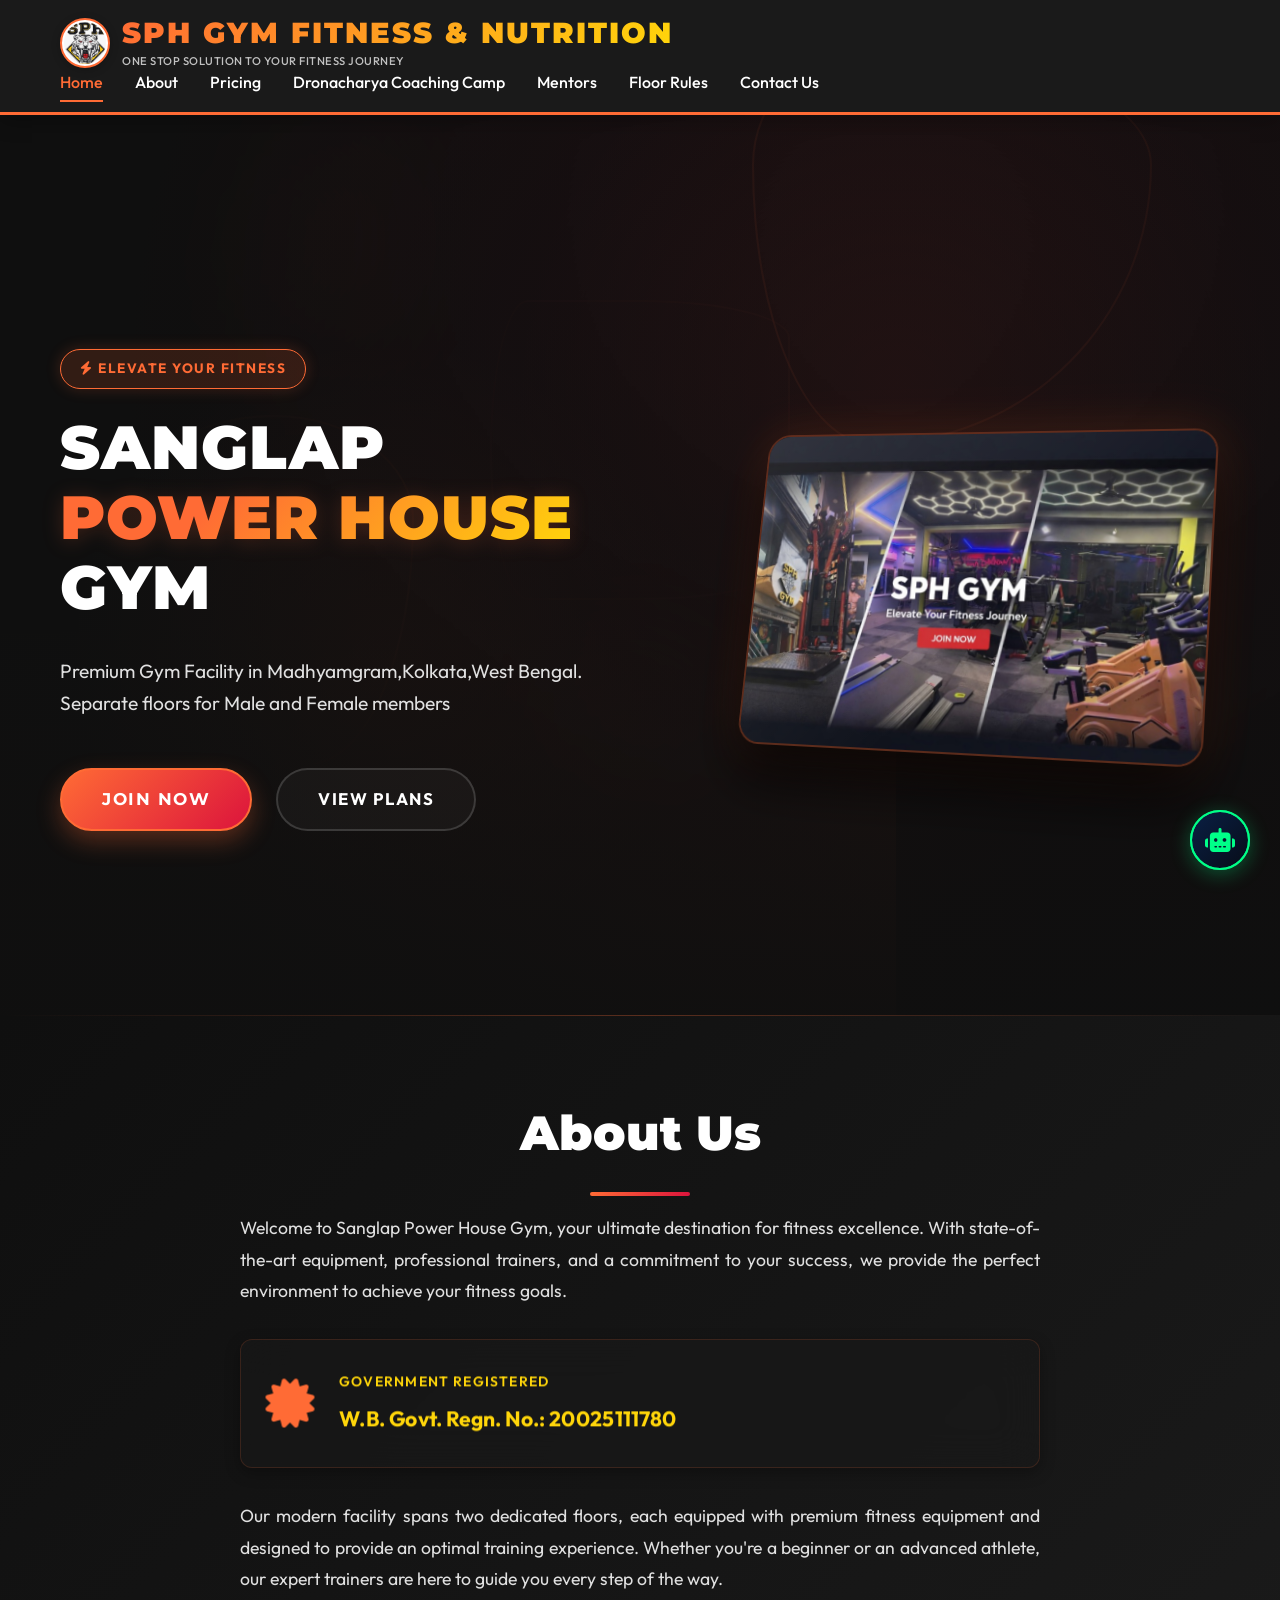
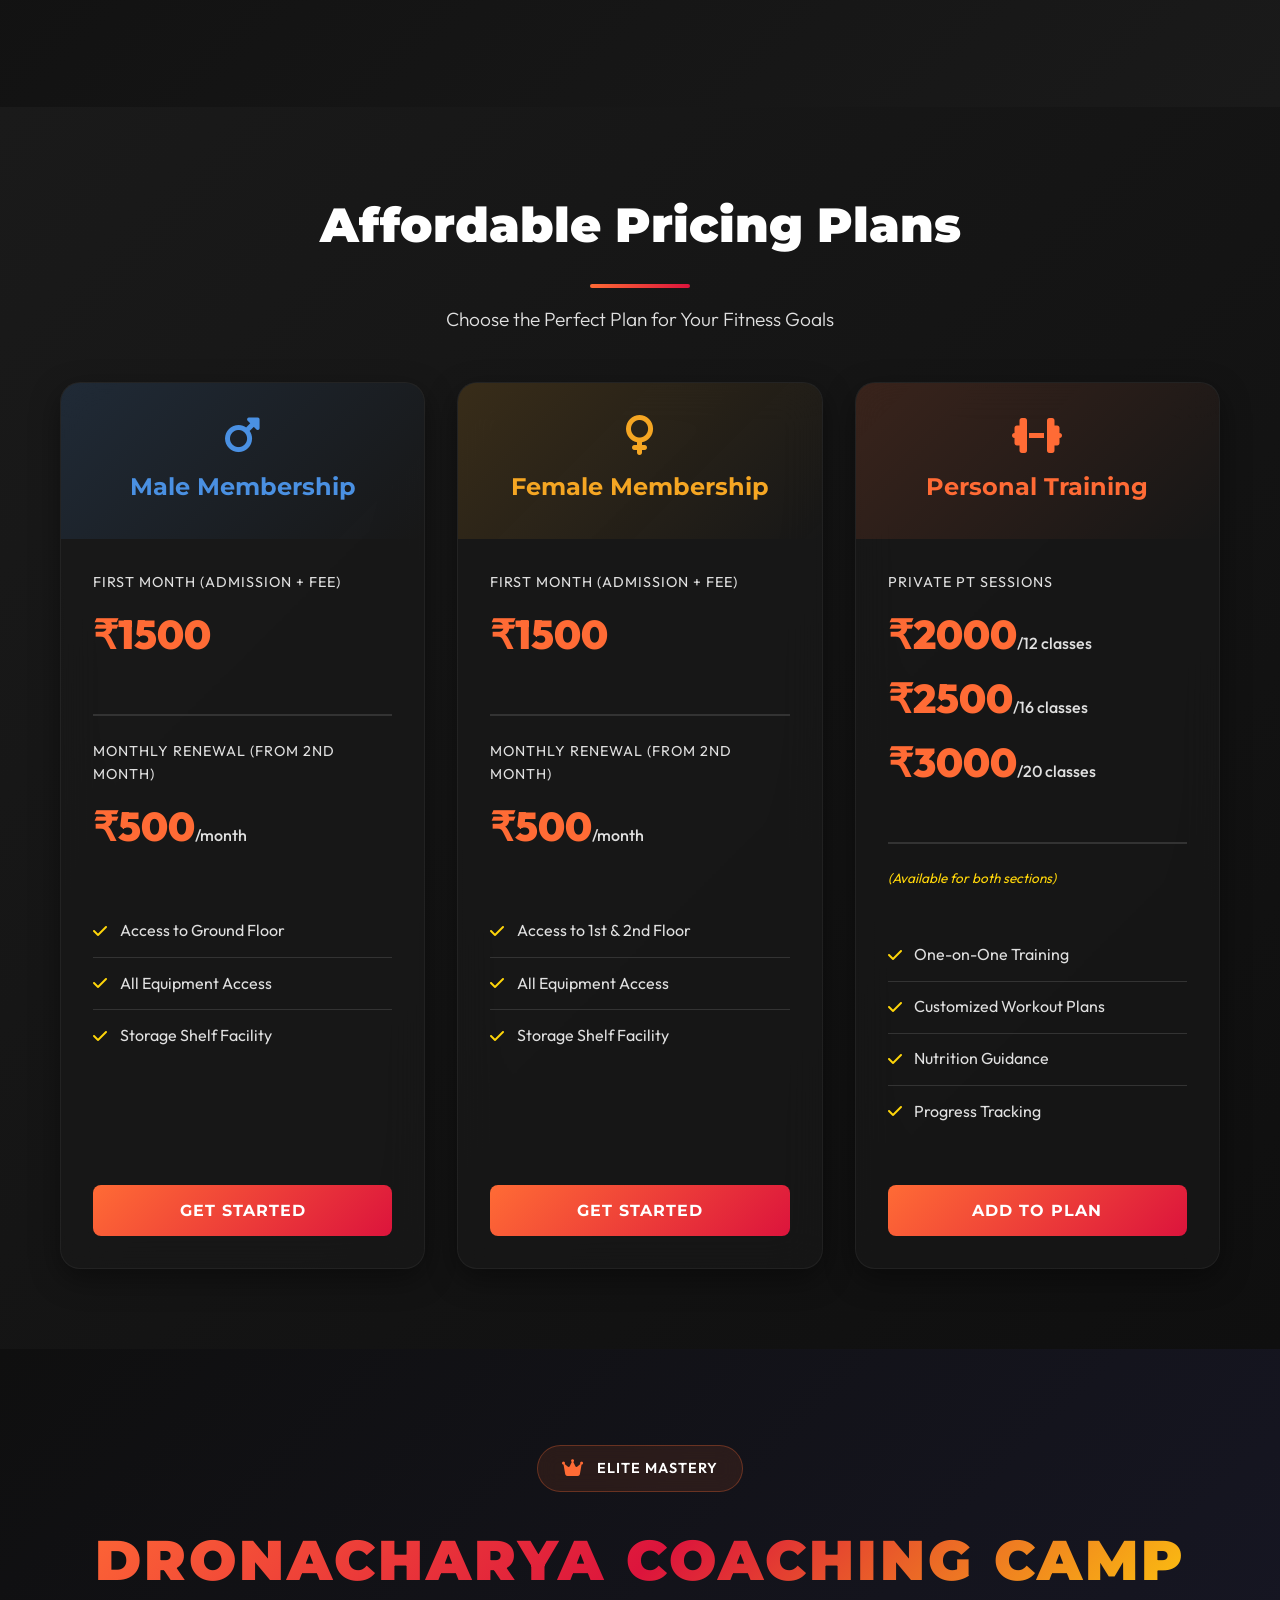
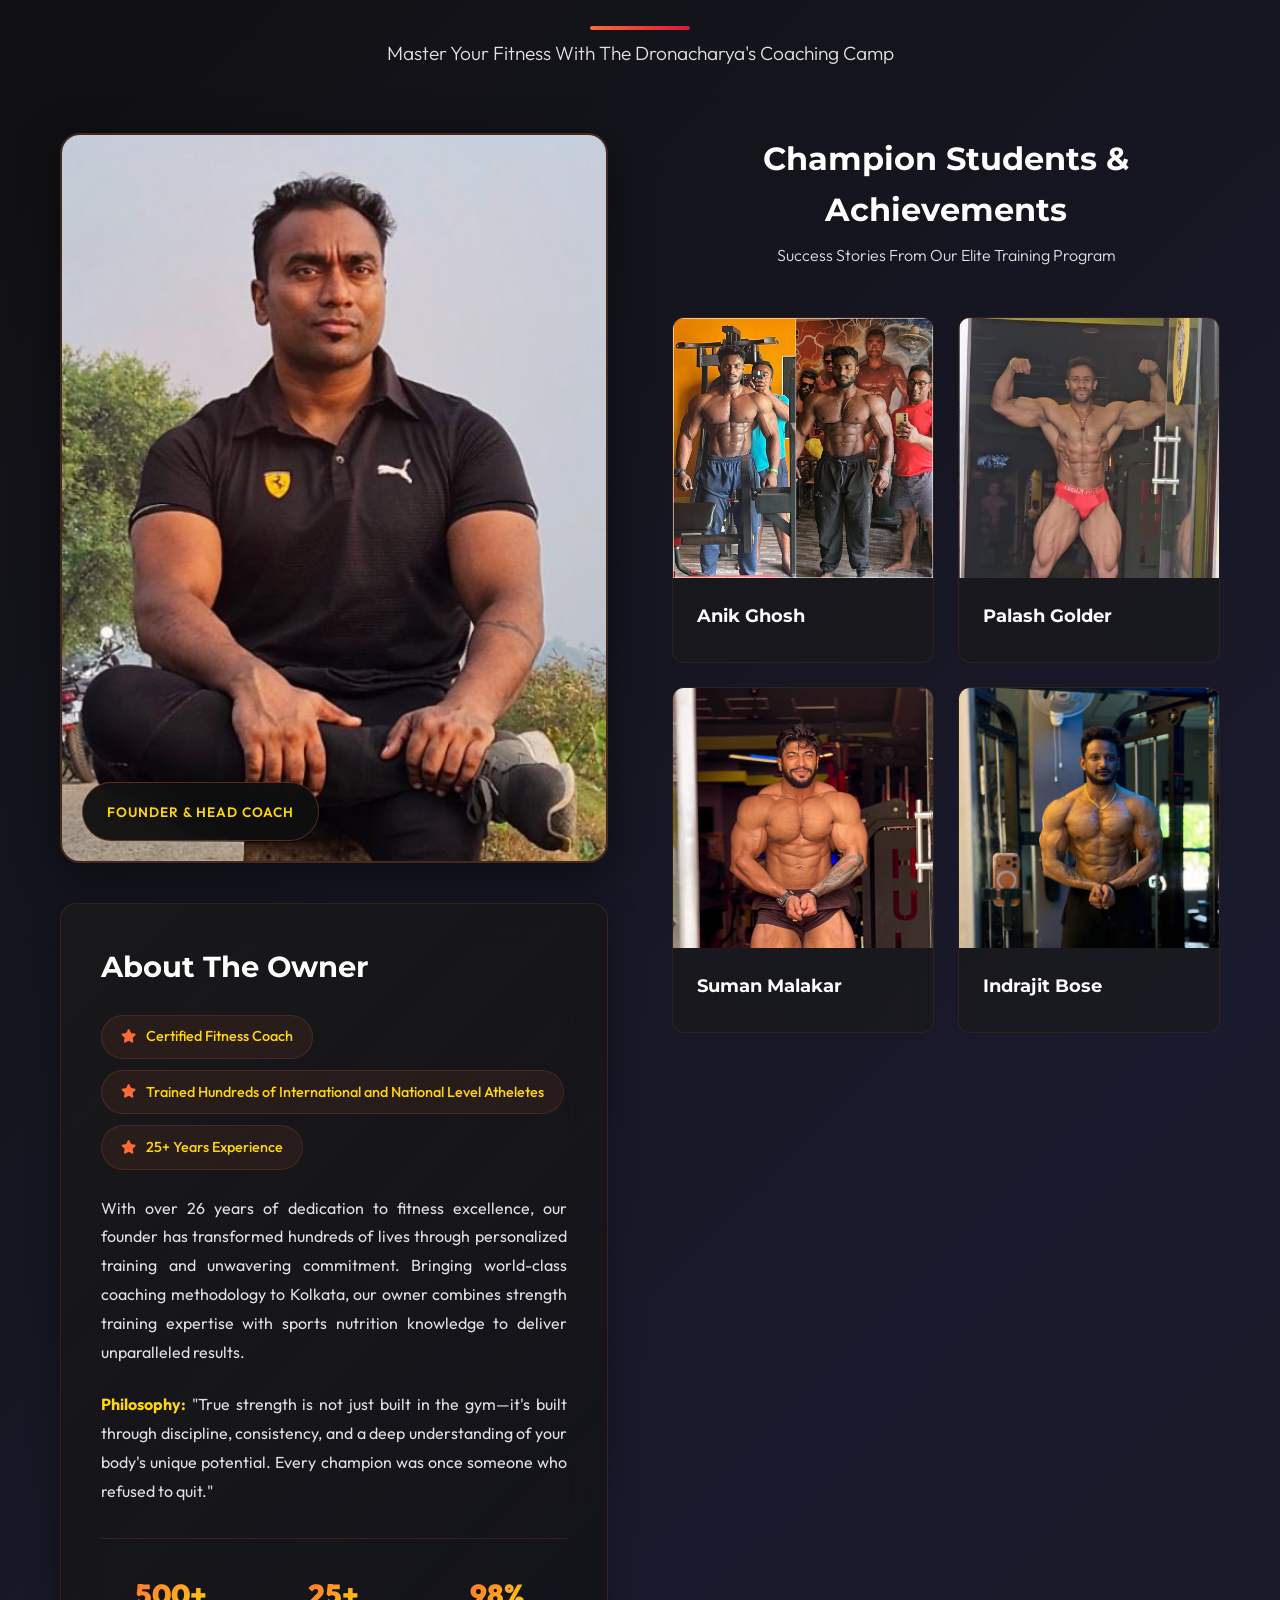
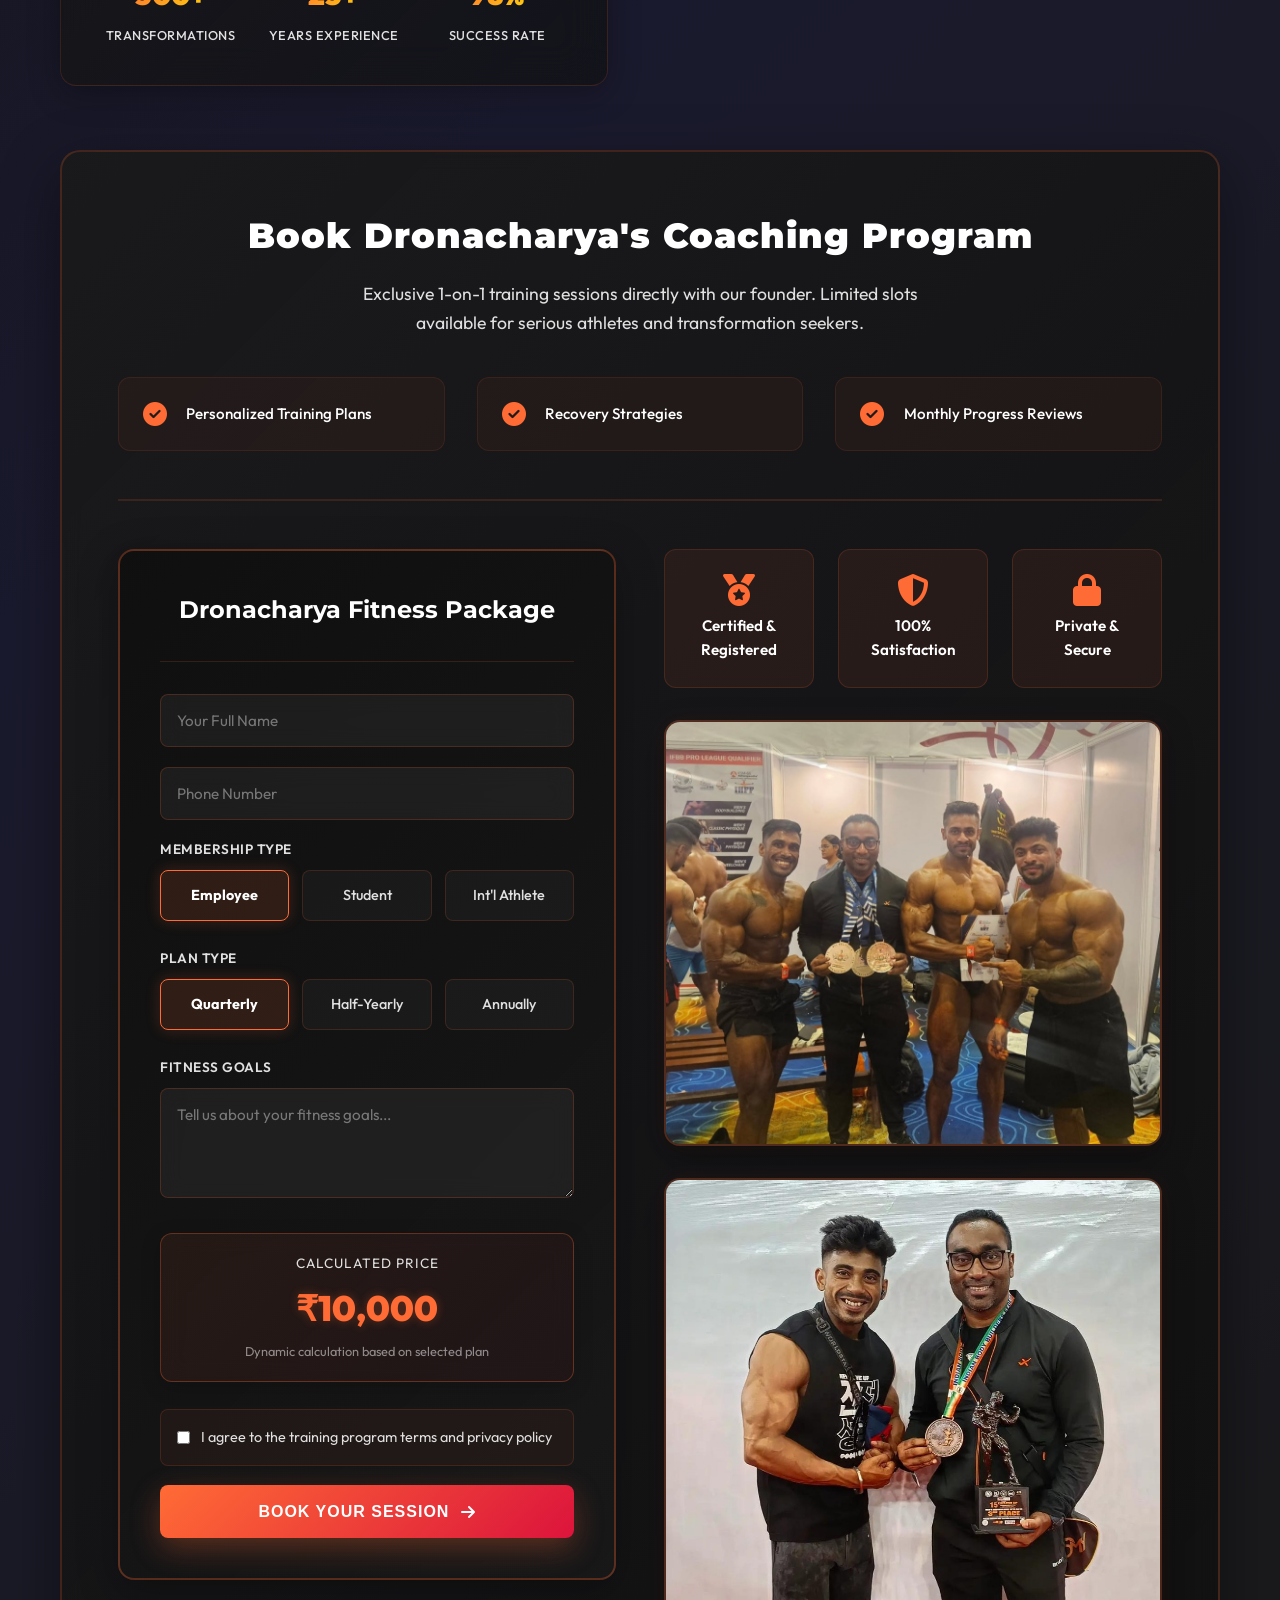
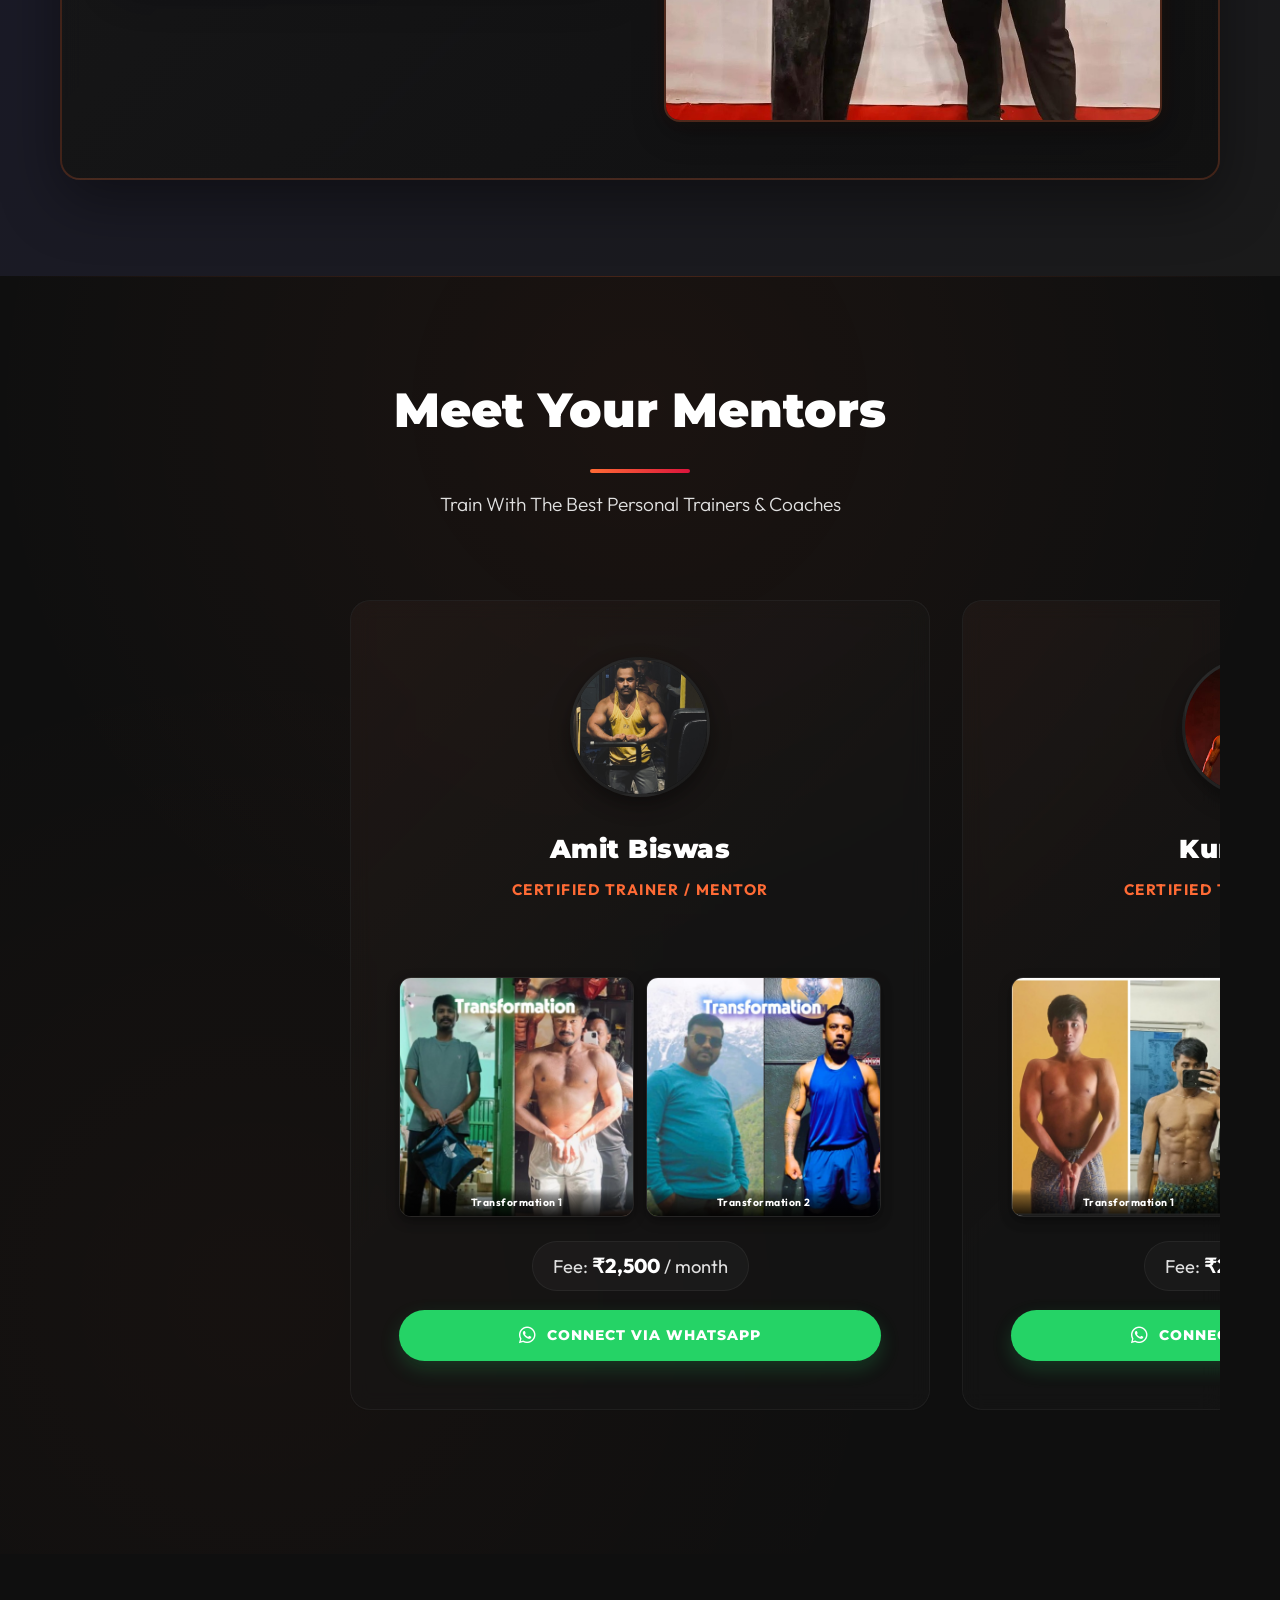
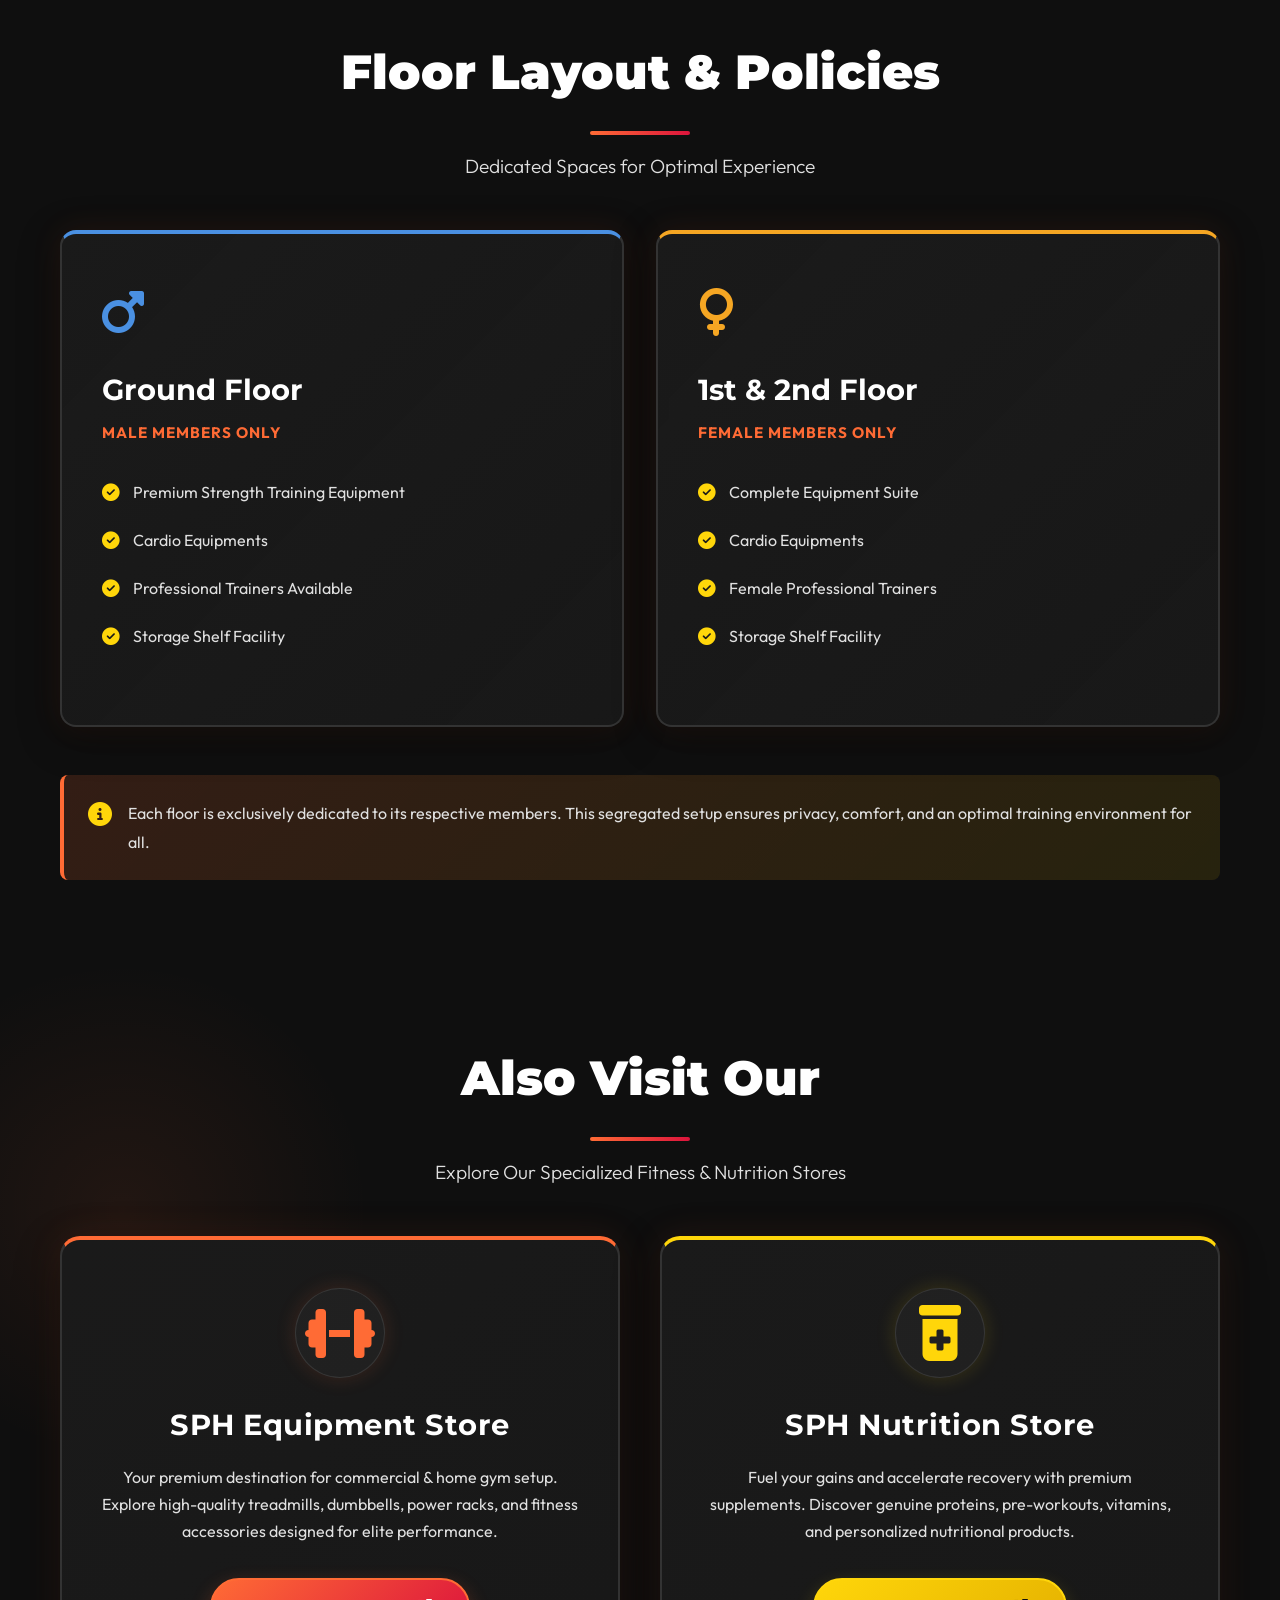
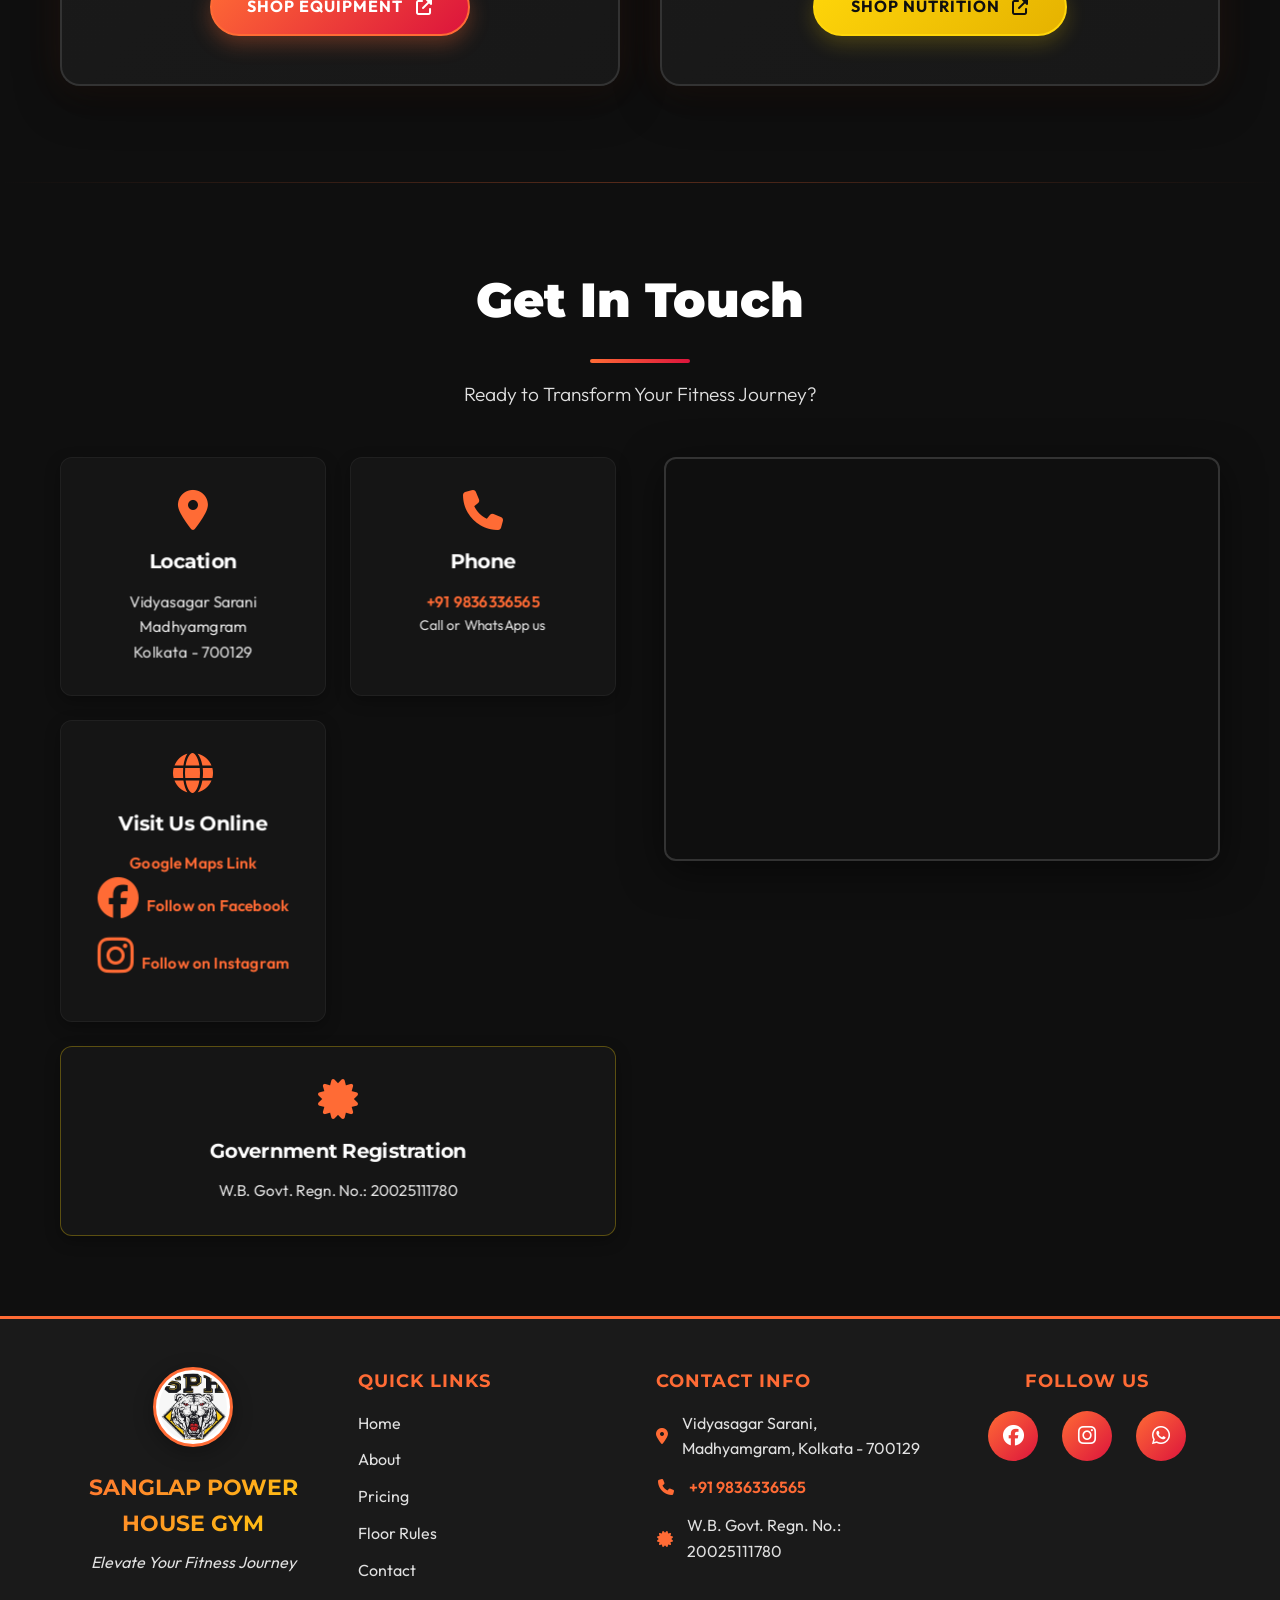
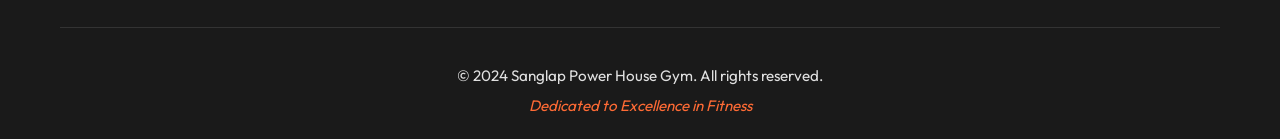
==== sph upd 3/sanglap-powerhouse-gym-enhanced/index.html @ 36d51c58 "Optimize mobile layouts for Dronacharya booking section and pricing plans" ====
<!DOCTYPE html>
<html lang="en">

<head>
    <meta charset="UTF-8">
    <meta name="viewport" content="width=device-width, initial-scale=1.0">
    <meta name="description"
        content="Sanglap Power House Gym - Elevate Your Fitness Journey. Premium gym facilities with separate male and female floors. Join now!">
    <meta name="keywords" content="gym, fitness, power house, kolkata, membership, training">
    <meta name="author" content="Sanglap Power House Gym">
    <title>Sanglap Power House Gym - Elevate Your Fitness Journey</title>
    <link rel="preconnect" href="https://fonts.googleapis.com">
    <link rel="preconnect" href="https://fonts.gstatic.com" crossorigin>
    <link
        href="https://fonts.googleapis.com/css2?family=Montserrat:wght@400;500;700;900&family=Outfit:wght@300;400;500;600;700;800&display=swap"
        rel="stylesheet">
    <link rel="stylesheet" href="css/style.css?v=5.1">
    <link rel="stylesheet" href="css/dronacharya-section.css?v=5.1">
    <link rel="stylesheet" href="css/drona-ai.css?v=5.0">
    <link rel="stylesheet" href="css/mentors.css?v=5.1">
    <link rel="stylesheet" href="https://cdnjs.cloudflare.com/ajax/libs/font-awesome/6.4.0/css/all.min.css">
</head>

<body>
    <!-- Animated Background Elements -->
    <div class="animated-bg-elements">
        <div class="bg-orb bg-orb-1"></div>
        <div class="bg-orb bg-orb-2"></div>
        <div class="bg-orb bg-orb-3"></div>
        <div class="bg-shape bg-shape-1"></div>
        <div class="bg-shape bg-shape-2"></div>
        <div class="bg-shape bg-shape-3"></div>
    </div>

    <!-- Navigation Bar -->
    <nav class="navbar">
        <div class="container nav-container">
            <div class="nav-logo">
                <img src="assets/images/gym-logo.png" alt="Sanglap Power House Gym Logo" class="logo-img">
                <div class="logo-text">
                    <span class="gym-name">SPH GYM FITNESS & NUTRITION</span>
                    <span class="gym-tagline">One Stop Solution to Your Fitness Journey</span>
                </div>
            </div>
            <ul class="nav-menu">
                <li><a href="#home" class="nav-link">Home</a></li>
                <li><a href="#about" class="nav-link">About</a></li>
                <li><a href="#pricing" class="nav-link">Pricing</a></li>
                <li><a href="#dronacharya" class="nav-link">Dronacharya Coaching Camp</a></li>
                <li><a href="#mentors" class="nav-link">Mentors</a></li>
                <li><a href="#floor-rules" class="nav-link">Floor Rules</a></li>
                <!-- <li><a href="#nutrition-shop" class="nav-link">Nutrition Shop</a></li> -->
                <!-- <li><a href="#equipment-shop" class="nav-link">Equipment Shop</a></li> -->
                <li><a href="#contact" class="nav-link">Contact Us</a></li>
            </ul>
            <div class="hamburger">
                <span></span>
                <span></span>
                <span></span>
            </div>
        </div>
    </nav>

    <!-- Hero Section -->
    <header class="hero" id="home">
        <div class="hero-overlay"></div>
        <div class="container hero-container">
            <div class="hero-left">
                <span class="hero-badge"><i class="fas fa-bolt"></i> Elevate Your Fitness</span>
                <h1 class="hero-title">SANGLAP<br><span class="highlight">POWER HOUSE</span><br>GYM</h1>
                <p class="hero-subtitle">Premium Gym Facility in Madhyamgram,Kolkata,West Bengal. Separate floors for
                    Male and Female
                    members</p>
                <div class="hero-buttons">
                    <a href="#contact" class="cta-button">JOIN NOW</a>
                    <a href="#pricing" class="cta-secondary-button">VIEW PLANS</a>
                </div>
            </div>
            <div class="hero-right">
                <div class="hero-dimensional-card">
                    <img src="assets/images/gym-banner.jpg" alt="Sanglap Power House Gym collage"
                        class="hero-collage-img">
                </div>
            </div>
        </div>
    </header>

    <!-- About Section -->
    <section class="about" id="about">
        <div class="container">
            <div class="about-content">
                <h2 class="section-title">About Us</h2>
                <p class="about-text">
                    Welcome to Sanglap Power House Gym, your ultimate destination for fitness excellence. With
                    state-of-the-art equipment,
                    professional trainers, and a commitment to your success, we provide the perfect environment to
                    achieve your fitness goals.
                </p>
                <div class="trust-badge">
                    <i class="fas fa-certificate"></i>
                    <div class="badge-content">
                        <p class="badge-label">Government Registered</p>
                        <p class="badge-number">W.B. Govt. Regn. No.: 20025111780</p>
                    </div>
                </div>
                <p class="about-text">
                    Our modern facility spans two dedicated floors, each equipped with premium fitness equipment and
                    designed to provide
                    an optimal training experience. Whether you're a beginner or an advanced athlete, our expert
                    trainers are here to guide
                    you every step of the way.
                </p>
            </div>
        </div>
    </section>

    <!-- Pricing Section -->
    <section class="pricing" id="pricing">
        <div class="container">
            <h2 class="section-title">Affordable Pricing Plans</h2>
            <p class="section-subtitle">Choose the Perfect Plan for Your Fitness Goals</p>

            <div class="pricing-grid">
                <!-- Male Membership -->
                <div class="pricing-card">
                    <div class="pricing-header male-header">
                        <i class="fas fa-mars"></i>
                        <h3>Male Membership</h3>
                    </div>
                    <div class="pricing-body">
                        <div class="price-tier">
                            <p class="tier-label">First Month (Admission + Fee)</p>
                            <p class="tier-price">₹1500</p>
                        </div>
                        <hr class="price-divider">
                        <div class="price-tier">
                            <p class="tier-label">Monthly Renewal (From 2nd Month)</p>
                            <p class="tier-price">₹500<span class="tier-period">/month</span></p>
                        </div>
                        <ul class="price-features">
                            <li><i class="fas fa-check"></i> Access to Ground Floor</li>
                            <li><i class="fas fa-check"></i> All Equipment Access</li>
                            <li><i class="fas fa-check"></i> Storage Shelf Facility</li>

                        </ul>
                        <button class="pricing-btn" onclick="scrollToContact()">Get Started</button>
                    </div>
                </div>

                <!-- Female Membership -->
                <div class="pricing-card">
                    <div class="pricing-header female-header">
                        <i class="fas fa-venus"></i>
                        <h3>Female Membership</h3>
                    </div>
                    <div class="pricing-body">
                        <div class="price-tier">
                            <p class="tier-label">First Month (Admission + Fee)</p>
                            <p class="tier-price">₹1500</p>
                        </div>
                        <hr class="price-divider">
                        <div class="price-tier">
                            <p class="tier-label">Monthly Renewal (From 2nd Month)</p>
                            <p class="tier-price">₹500<span class="tier-period">/month</span></p>
                        </div>
                        <ul class="price-features">
                            <li><i class="fas fa-check"></i> Access to 1st & 2nd Floor</li>
                            <li><i class="fas fa-check"></i> All Equipment Access</li>
                            <li><i class="fas fa-check"></i> Storage Shelf Facility</li>

                        </ul>
                        <button class="pricing-btn" onclick="scrollToContact()">Get Started</button>
                    </div>
                </div>

                <!-- Personal Training -->
                <div class="pricing-card">
                    <div class="pricing-header pt-header">
                        <i class="fas fa-dumbbell"></i>
                        <h3>Personal Training</h3>
                    </div>
                    <div class="pricing-body">
                        <div class="price-tier">
                            <p class="tier-label">Private PT Sessions</p>
                            <p class="tier-price">₹2000<span class="tier-period">/12 classes</span></p>
                            <p class="tier-price">₹2500<span class="tier-period">/16 classes</span></p>
                            <p class="tier-price">₹3000<span class="tier-period">/20 classes</span></p>
                        </div>
                        <hr class="price-divider">
                        <p class="addon-note">(Available for both sections)</p>
                        <ul class="price-features">
                            <li><i class="fas fa-check"></i> One-on-One Training</li>
                            <li><i class="fas fa-check"></i> Customized Workout Plans</li>
                            <li><i class="fas fa-check"></i> Nutrition Guidance</li>
                            <li><i class="fas fa-check"></i> Progress Tracking</li>
                        </ul>
                        <button class="pricing-btn" onclick="scrollToMentors()">Add to Plan</button>
                    </div>
                </div>
            </div>
        </div>
    </section>

    <!-- ============================================
         DRONACHARYA SECTION - Owner's Elite Training
         This section showcases the gym owner's expertise
         and premium training program
         ============================================ -->
    <section class="dronacharya" id="dronacharya">
        <div class="container">
            <!-- Section Header -->
            <div class="dronacharya-header">
                <div class="header-badge">
                    <i class="fas fa-crown"></i>
                    <span>ELITE MASTERY</span>
                </div>
                <h2 class="section-title dronacharya-title">DRONACHARYA COACHING CAMP</h2>
                <p class="section-subtitle">Master Your Fitness With The Dronacharya's Coaching Camp</p>
            </div>

            <!-- Main Layout: Owner Profile + Champion Gallery -->
            <div class="dronacharya-grid">

                <!-- Left Column: Owner Profile -->
                <div class="owner-profile-section">
                    <div class="owner-photo-container">
                        <img src="assets/images/Screenshot 2026-06-12 170656.png"
                            alt="Gym Owner - Founder & Head Trainer" class="owner-photo" id="ownerMainPhoto">
                        <div class="photo-badge">
                            <span class="badge-label">Founder & Head Coach</span>
                        </div>
                        <div class="photo-glow"></div>
                    </div>

                    <div class="owner-bio-card">
                        <h3 class="bio-title">About The Owner</h3>
                        <div class="bio-credentials">
                            <span class="credential-tag"><i class="fas fa-star"></i> Certified Fitness Coach</span>
                            <span class="credential-tag"><i class="fas fa-star"></i> Trained Hundreds of International
                                and National Level Atheletes</span>
                            <span class="credential-tag"><i class="fas fa-star"></i> 25+ Years Experience</span>
                        </div>
                        <p class="bio-text">
                            With over 26 years of dedication to fitness excellence, our founder has transformed
                            hundreds of lives through personalized training and unwavering commitment. Bringing
                            world-class coaching methodology to Kolkata, our owner combines strength training
                            expertise with sports nutrition knowledge to deliver unparalleled results.
                        </p>
                        <p class="bio-text">
                            <strong>Philosophy:</strong> "True strength is not just built in the gym—it's built through
                            discipline, consistency, and a deep understanding of your body's unique potential.
                            Every champion was once someone who refused to quit."
                        </p>

                        <div class="stats-mini">
                            <div class="stat-item">
                                <span class="stat-number">500+</span>
                                <span class="stat-label">Transformations</span>
                            </div>
                            <div class="stat-item">
                                <span class="stat-number">25+</span>
                                <span class="stat-label">Years Experience</span>
                            </div>
                            <div class="stat-item">
                                <span class="stat-number">98%</span>
                                <span class="stat-label">Success Rate</span>
                            </div>
                        </div>
                    </div>
                </div>

                <!-- Right Column: Champion Gallery -->
                <div class="champion-gallery-section">
                    <div class="gallery-header">
                        <h3 class="gallery-title">Champion Students & Achievements</h3>
                        <p class="gallery-subtitle">Success Stories From Our Elite Training Program</p>
                    </div>

                    <div class="champion-grid">
                        <!-- Champion 1 -->
                        <div class="champion-card">
                            <div class="champion-img-wrapper">
                                <img src="assets/images/anik-ghosh-transformation.jpg" alt="Champion Student 1"
                                    class="champion-img">
                                <div class="champion-overlay">
                                    <span class="achievement-badge">Transformation Story</span>
                                </div>
                            </div>
                            <div class="champion-info">
                                <h4 class="champion-name">Anik Ghosh</h4>
                            </div>
                        </div>

                        <!-- Champion 2 -->
                        <div class="champion-card">
                            <div class="champion-img-wrapper">
                                <img src="assets/images/Screenshot 2026-06-12 170232.png" alt="Champion Student 2"
                                    class="champion-img">
                                <div class="champion-overlay">
                                    <span class="achievement-badge">Transformation Story</span>
                                </div>
                            </div>
                            <div class="champion-info">
                                <h4 class="champion-name">Palash Golder</h4>

                            </div>
                        </div>

                        <!-- Champion 3 -->
                        <div class="champion-card">
                            <div class="champion-img-wrapper">
                                <img src="assets/images/Screenshot 2026-06-12 170136.png" alt="Champion Student 3"
                                    class="champion-img">
                                <div class="champion-overlay">
                                    <span class="achievement-badge">Transformation Story</span>
                                </div>
                            </div>
                            <div class="champion-info">
                                <h4 class="champion-name">Suman Malakar</h4>

                            </div>
                        </div>

                        <!-- Champion 4 -->
                        <div class="champion-card">
                            <div class="champion-img-wrapper">
                                <img src="assets/images/Screenshot 2026-06-12 170045.png" alt="Champion Student 4"
                                    class="champion-img">
                                <div class="champion-overlay">
                                    <span class="achievement-badge">Transformation Story</span>
                                </div>
                            </div>
                            <div class="champion-info">
                                <h4 class="champion-name">Indrajit Bose</h4>

                            </div>
                        </div>
                    </div>
                </div>
            </div>

            <!-- Exclusive Training Program Section -->
            <div class="exclusive-training-container">
                <div class="training-content">
                    <h3 class="training-title">Book Dronacharya's Coaching Program</h3>
                    <p class="training-subtitle">
                        Exclusive 1-on-1 training sessions directly with our founder.
                        Limited slots available for serious athletes and transformation seekers.
                    </p>

                    <!-- Program Benefits -->
                    <div class="benefits-grid">
                        <div class="benefit-item">
                            <i class="fas fa-check-circle"></i>
                            <span>Personalized Training Plans</span>
                        </div>
                        <div class="benefit-item">
                            <i class="fas fa-check-circle"></i>
                            <span>Recovery Strategies</span>
                        </div>
                        <div class="benefit-item">
                            <i class="fas fa-check-circle"></i>
                            <span>Monthly Progress Reviews</span>
                        </div>
                    </div>
                </div>

                <!-- Booking Form / CTA -->
                <div class="booking-section">
                    <div class="booking-card">
                        <div class="booking-header">
                            <h4>Dronacharya Fitness Package</h4>
                        </div>

                        <form class="booking-form" id="dronacharya-booking-form">
                            <div class="form-group">
                                <input type="text" id="dbf-name" placeholder="Your Full Name" class="form-input"
                                    required>
                            </div>

                            <div class="form-group">
                                <input type="tel" id="dbf-phone" placeholder="Phone Number" class="form-input" required>
                            </div>

                            <!-- Membership Type -->
                            <div class="form-group">
                                <label class="booking-form-label">Membership Type</label>
                                <div class="booking-selector-grid">
                                    <label class="selector-card">
                                        <input type="radio" name="membership_type" value="Employee" checked>
                                        <div class="card-content">
                                            <span>Employee</span>
                                        </div>
                                    </label>
                                    <label class="selector-card">
                                        <input type="radio" name="membership_type" value="Student">
                                        <div class="card-content">
                                            <span>Student</span>
                                        </div>
                                    </label>
                                    <label class="selector-card">
                                        <input type="radio" name="membership_type" value="International Athlete">
                                        <div class="card-content">
                                            <span>Int'l Athlete</span>
                                        </div>
                                    </label>
                                </div>
                            </div>

                            <!-- Plan Type -->
                            <div class="form-group">
                                <label class="booking-form-label">Plan Type</label>
                                <div class="booking-selector-grid">
                                    <label class="selector-card" id="plan-quarterly-card">
                                        <input type="radio" name="plan_type" value="Quarterly" checked>
                                        <div class="card-content">
                                            <span>Quarterly</span>
                                        </div>
                                    </label>
                                    <label class="selector-card">
                                        <input type="radio" name="plan_type" value="Half-Yearly">
                                        <div class="card-content">
                                            <span>Half-Yearly</span>
                                        </div>
                                    </label>
                                    <label class="selector-card">
                                        <input type="radio" name="plan_type" value="Annually">
                                        <div class="card-content">
                                            <span>Annually</span>
                                        </div>
                                    </label>
                                </div>
                            </div>

                            <div class="form-group">
                                <label class="booking-form-label">Fitness Goals</label>
                                <textarea id="dbf-goals" placeholder="Tell us about your fitness goals..."
                                    class="form-input form-textarea" rows="4"></textarea>
                            </div>

                            <!-- Live Pricing Summary Card -->
                            <div class="pricing-summary-card">
                                <span class="price-label">Calculated Price</span>
                                <div class="price-value" id="calculated-price">₹10,000</div>
                                <span class="price-note">Dynamic calculation based on selected plan</span>
                            </div>

                            <div class="form-disclaimer">
                                <input type="checkbox" id="terms-check" required>
                                <label for="terms-check">
                                    I agree to the training program terms and privacy policy
                                </label>
                            </div>

                            <button type="submit" class="booking-submit-btn">
                                <span>Book Your Session</span>
                                <i class="fas fa-arrow-right"></i>
                            </button>
                        </form>
                    </div>

                    <!-- Right Column: Trust & Photo -->
                    <div class="booking-right-col">
                        <!-- Trust Indicators -->
                        <div class="trust-indicators">
                            <div class="trust-item">
                                <i class="fas fa-medal"></i>
                                <p>Certified & Registered</p>
                            </div>
                            <div class="trust-item">
                                <i class="fas fa-shield-alt"></i>
                                <p>100% Satisfaction</p>
                            </div>
                            <div class="trust-item">
                                <i class="fas fa-lock"></i>
                                <p>Private & Secure</p>
                            </div>
                        </div>

                        <!-- Brand Showcase Photos -->
                        <div class="booking-photos-row">
                            <div class="booking-showcase-container">
                                <img src="assets/images/dronacharya-group.jpg" alt="Dronacharya Coaching Achievement"
                                    class="booking-showcase-img">
                            </div>
                            <div class="booking-showcase-container">
                                <img src="assets/images/dronacharya-group-2.jpg" alt="Dronacharya Coach and Champion"
                                    class="booking-showcase-img">
                            </div>
                        </div>
                    </div>
                </div>
            </div>
        </div>
    </section>

    <!-- Meet Your Mentors Section -->
    <section class="mentors" id="mentors">
        <div class="container">
            <h2 class="section-title">Meet Your Mentors</h2>
            <p class="section-subtitle">Train With The Best Personal Trainers & Coaches</p>

            <div class="mentors-grid">
                <!-- Mentor 1: Amit Biswas -->
                <div class="mentor-card">
                    <div class="mentor-photo-wrapper">
                        <img src="assets/images/amit-biswas.jpeg" alt="Amit Biswas" class="mentor-photo">
                    </div>
                    <div class="mentor-info">
                        <h3 class="mentor-name">Amit Biswas</h3>
                        <p class="mentor-title">Certified Trainer / Mentor</p>
                    </div>

                    <!-- Student Transformations (2 static items) -->
                    <div class="mentor-transformations">
                        <div class="transformation-item">
                            <img src="assets/images/amit-biswas-transformation-1.png" alt="Transformation 1"
                                class="transformation-img">
                            <span class="transformation-label">Transformation 1</span>
                        </div>
                        <div class="transformation-item">
                            <img src="assets/images/amit-biswas-transformation-2.png" alt="Transformation 2"
                                class="transformation-img">
                            <span class="transformation-label">Transformation 2</span>
                        </div>
                    </div>

                    <div class="mentor-footer">
                        <p class="mentor-fee">Fee: <span>₹2,500</span> / month</p>
                        <a href="https://wa.me/917003296265?text=Hello%20Amit%20Biswas!%20I%20saw%20your%20profile%20on%20the%20SPH%20website%20and%20I%20am%20interested%20in%20joining%20your%20personal%20training%20program.%0A%0AI%20understand%20the%20training%20fee%20is%20%E2%82%B92%2C500.%20Please%20guide%20me%20on%20how%20to%20get%20started!"
                            target="_blank" class="mentor-connect-btn">
                            <i class="fab fa-whatsapp"></i>
                            <span>Connect via WhatsApp</span>
                        </a>
                    </div>
                </div>

                <!-- Mentor 2: Kunal Sen -->
                <div class="mentor-card">
                    <div class="mentor-photo-wrapper">
                        <img src="assets/images/kunal-sen.jpeg" alt="Kunal Sen" class="mentor-photo">
                    </div>
                    <div class="mentor-info">
                        <h3 class="mentor-name">Kunal Sen</h3>
                        <p class="mentor-title">Certified Trainer / Mentor</p>
                    </div>

                    <!-- Student Transformations (2 static items) -->
                    <div class="mentor-transformations">
                        <div class="transformation-item">
                            <img src="assets/images/kunal-sen-transformation-1.jpg" alt="Transformation 1"
                                class="transformation-img">
                            <span class="transformation-label">Transformation 1</span>
                        </div>
                        <div class="transformation-item">
                            <img src="assets/images/kunal-sen-transformation-2.jpg" alt="Transformation 2"
                                class="transformation-img">
                            <span class="transformation-label">Transformation 2</span>
                        </div>
                    </div>

                    <div class="mentor-footer">
                        <p class="mentor-fee">Fee: <span>₹2,500</span> / month</p>
                        <a href="https://wa.me/919007837043?text=Hello%20Kunal%20Sen!%20I%20saw%20your%20profile%20on%20the%20SPH%20website%20and%20I%20am%20interested%20in%20joining%20your%20personal%20training%20program.%0A%0AI%20understand%20the%20training%20fee%20is%20%E2%82%B92%2C500.%20Please%20guide%20me%20on%20how%20to%20get%20started!"
                            target="_blank" class="mentor-connect-btn">
                            <i class="fab fa-whatsapp"></i>
                            <span>Connect via WhatsApp</span>
                        </a>
                    </div>
                </div>

                <!-- Mentor 3: Rohit Saha -->
                <div class="mentor-card">
                    <div class="mentor-photo-wrapper">
                        <img src="assets/images/rohit-saha.jpeg" alt="Rohit Saha" class="mentor-photo">
                    </div>
                    <div class="mentor-info">
                        <h3 class="mentor-name">Rohit Saha</h3>
                        <p class="mentor-title">Certified Trainer / Mentor</p>
                    </div>

                    <!-- Student Transformations (2 static items) -->
                    <div class="mentor-transformations">
                        <div class="transformation-item placeholder-item">
                            <div class="transformation-placeholder-content">
                                <i class="fas fa-plus"></i>
                                <span>Upload</span>
                            </div>
                        </div>
                        <div class="transformation-item placeholder-item">
                            <div class="transformation-placeholder-content">
                                <i class="fas fa-plus"></i>
                                <span>Upload</span>
                            </div>
                        </div>
                    </div>

                    <div class="mentor-footer">
                        <p class="mentor-fee">Fee: <span>₹2,500</span> / month</p>
                        <a href="https://wa.me/918961375371?text=Hello%20Rohit%20Saha!%20I%20saw%20your%20profile%20on%20the%20SPH%20website%20and%20I%20am%20interested%20in%20joining%20your%20personal%20training%20program.%0A%0AI%20understand%20the%20training%20fee%20is%20%E2%82%B92%2C500.%20Please%20guide%20me%20on%20how%20to%20get%20started!"
                            target="_blank" class="mentor-connect-btn">
                            <i class="fab fa-whatsapp"></i>
                            <span>Connect via WhatsApp</span>
                        </a>
                    </div>
                </div>

                <!-- Mentor 4: Riki Sir -->
                <div class="mentor-card">
                    <div class="mentor-photo-wrapper">
                        <img src="assets/images/riki-sir.png" alt="Riki Sir" class="mentor-photo">
                    </div>
                    <div class="mentor-info">
                        <h3 class="mentor-name">Riki Sir</h3>
                        <p class="mentor-title">Certified Trainer / Mentor</p>
                    </div>

                    <!-- Student Transformations (2 static items) -->
                    <div class="mentor-transformations">
                        <div class="transformation-item">
                            <img src="assets/images/riki-sir-transformation-1.jpg" alt="Transformation 1"
                                class="transformation-img">
                            <span class="transformation-label">Transformation 1</span>
                        </div>
                        <div class="transformation-item">
                            <img src="assets/images/riki-sir-transformation-2.jpg" alt="Transformation 2"
                                class="transformation-img">
                            <span class="transformation-label">Transformation 2</span>
                        </div>
                    </div>

                    <div class="mentor-footer">
                        <p class="mentor-fee">Fee: <span>₹2,500</span> / month</p>
                        <a href="https://wa.me/916291140401?text=Hello%20Riki%20Sir!%20I%20saw%20your%20profile%20on%20the%20SPH%20website%20and%20I%20am%20interested%20in%20joining%20your%20personal%20training%20program.%0A%0AI%20understand%20the%20training%20fee%20is%20%E2%82%B92%2C500.%20Please%20guide%20me%20on%20how%20to%20get%20started!"
                            target="_blank" class="mentor-connect-btn">
                            <i class="fab fa-whatsapp"></i>
                            <span>Connect via WhatsApp</span>
                        </a>
                    </div>
                </div>
            </div>
        </div>
    </section>

    <!-- Floor Rules Section -->
    <section class="floor-rules" id="floor-rules">
        <div class="container">
            <h2 class="section-title">Floor Layout & Policies</h2>
            <p class="section-subtitle">Dedicated Spaces for Optimal Experience</p>

            <div class="floor-grid">
                <!-- Male Floor -->
                <div class="floor-card male-floor">
                    <div class="floor-icon">
                        <i class="fas fa-mars"></i>
                    </div>
                    <h3>Ground Floor</h3>
                    <p class="floor-type">Male Members Only</p>
                    <ul class="floor-features">
                        <li><i class="fas fa-check-circle"></i> Premium Strength Training Equipment</li>
                        <li><i class="fas fa-check-circle"></i> Cardio Equipments</li>
                        <li><i class="fas fa-check-circle"></i> Professional Trainers Available</li>
                        <li><i class="fas fa-check-circle"></i> Storage Shelf Facility</li>
                    </ul>
                </div>

                <!-- Female Floor -->
                <div class="floor-card female-floor">
                    <div class="floor-icon">
                        <i class="fas fa-venus"></i>
                    </div>
                    <h3>1st & 2nd Floor</h3>
                    <p class="floor-type">Female Members Only</p>
                    <ul class="floor-features">
                        <li><i class="fas fa-check-circle"></i> Complete Equipment Suite</li>
                        <li><i class="fas fa-check-circle"></i> Cardio Equipments </li>
                        <li><i class="fas fa-check-circle"></i> Female Professional Trainers</li>
                        <li><i class="fas fa-check-circle"></i> Storage Shelf Facility</li>
                    </ul>
                </div>
            </div>

            <div class="policy-notice">
                <i class="fas fa-info-circle"></i>
                <p>
                    Each floor is exclusively dedicated to its respective members. This segregated setup ensures
                    privacy, comfort,
                    and an optimal training environment for all.
                </p>
            </div>
        </div>
    </section>

    <!-- Also Visit Our Section -->
    <section class="sph-stores" id="sph-stores">
        <div class="container">
            <h2 class="section-title">Also Visit Our</h2>
            <p class="section-subtitle">Explore Our Specialized Fitness & Nutrition Stores</p>

            <div class="stores-grid">
                <!-- Store 1: SPH Equipment Store -->
                <div class="store-card equipment-store">
                    <div class="store-icon">
                        <i class="fas fa-dumbbell"></i>
                    </div>
                    <h3>SPH Equipment Store</h3>
                    <p class="store-description">
                        Your premium destination for commercial & home gym setup. Explore high-quality treadmills,
                        dumbbells, power racks, and fitness accessories designed for elite performance.
                    </p>
                    <a href="https://sph-equipment.vercel.app/" target="_blank" class="store-btn">
                        <span>Shop Equipment</span>
                        <i class="fas fa-external-link-alt"></i>
                    </a>
                </div>

                <!-- Store 2: SPH Nutrition Store -->
                <div class="store-card nutrition-store">
                    <div class="store-icon">
                        <i class="fas fa-prescription-bottle-alt"></i>
                    </div>
                    <h3>SPH Nutrition Store</h3>
                    <p class="store-description">
                        Fuel your gains and accelerate recovery with premium supplements. Discover genuine proteins,
                        pre-workouts, vitamins, and personalized nutritional products.
                    </p>
                    <a href="https://sph-nutrition.vercel.app/" target="_blank" class="store-btn">
                        <span>Shop Nutrition</span>
                        <i class="fas fa-external-link-alt"></i>
                    </a>
                </div>
            </div>
        </div>
    </section>


    <!-- Contact Section -->
    <section class="contact" id="contact">
        <div class="container">
            <h2 class="section-title">Get In Touch</h2>
            <p class="section-subtitle">Ready to Transform Your Fitness Journey?</p>

            <div class="contact-grid">
                <!-- Contact Info -->
                <div class="contact-info">
                    <div class="info-card">
                        <i class="fas fa-map-marker-alt"></i>
                        <h3>Location</h3>
                        <p>Vidyasagar Sarani</p>
                        <p>Madhyamgram</p>
                        <p>Kolkata - 700129</p>
                    </div>

                    <div class="info-card">
                        <i class="fas fa-phone"></i>
                        <h3>Phone</h3>
                        <p><a href="tel:+919836336565" class="contact-link">+91 9836336565</a></p>
                        <p class="contact-hint">Call or WhatsApp us</p>
                    </div>

                    <div class="info-card">
                        <i class="fas fa-globe"></i>
                        <h3>Visit Us Online</h3>
                        <p><a href="https://www.google.com/maps/place/Sanglap+Power+House+Gym-Best+Gym+in+Town/@22.6932482,88.4568061,17z/data=!3m1!4b1!4m6!3m5!1s0x39f89f39a93d20b9:0xc5e5d41db78755a7!8m2!3d22.6932482!4d88.4568061!16s%2Fg%2F11g8yl0sr8"
                                target="_blank" class="contact-link">Google Maps Link</a></p>
                        <p><a href="https://www.facebook.com/@sanglappowerhouse/?hr=1&wtsid=rdr_02GZMGaDMGROQ1SKH"
                                target="_blank" class="contact-link social-link"><i class="fab fa-facebook"></i> Follow
                                on Facebook</a></p>
                        <p><a href="https://www.instagram.com/sanglap_powerhouse?igsh=NTI2Mms0a2V2eWZp" target="_blank"
                                class="contact-link social-link"><i class="fab fa-instagram"></i> Follow on
                                Instagram</a></p>
                    </div>

                    <div class="info-card registration">
                        <i class="fas fa-certificate"></i>
                        <h3>Government Registration</h3>
                        <p>W.B. Govt. Regn. No.: 20025111780</p>
                    </div>
                </div>

                <!-- Map Embed -->
                <div class="contact-map">
                    <iframe
                        src="https://www.google.com/maps/embed?pb=!1m18!1m12!1m3!1d3681.4285408892607!2d88.4542311758953!3d22.693248179402518!2m3!1f0!2f0!3f0!3m2!1i1024!2i768!4f13.1!3m3!1m2!1s0x39f89f39a93d20b9%3A0xc5e5d41db78755a7!2sSanglap%20Power%20House%20Gym-Best%20Gym%20in%20Town!5e0!3m2!1sen!2sin!4v1717900000000!5m2!1sen!2sin"
                        width="100%" height="400" style="border:0;" allowfullscreen="" loading="lazy"
                        referrerpolicy="no-referrer-when-downgrade" title="Sanglap Power House Gym Location">
                    </iframe>
                </div>
            </div>
        </div>
    </section>

    <!-- Footer -->
    <footer class="footer">
        <div class="container">
            <div class="footer-grid">
                <!-- Brand -->
                <div class="footer-brand">
                    <img src="assets/images/gym-logo.png" alt="Sanglap Power House Gym Logo" class="footer-logo">
                    <h3>SANGLAP POWER HOUSE GYM</h3>
                    <p>Elevate Your Fitness Journey</p>
                </div>

                <!-- Quick Links -->
                <div class="footer-links">
                    <h4>Quick Links</h4>
                    <ul>
                        <li><a href="#home">Home</a></li>
                        <li><a href="#about">About</a></li>
                        <li><a href="#pricing">Pricing</a></li>
                        <li><a href="#floor-rules">Floor Rules</a></li>
                        <!-- <li><a href="#nutrition-shop">Nutrition Shop</a></li> -->
                        <!-- <li><a href="#equipment-shop">Equipment Shop</a></li> -->
                        <li><a href="#contact">Contact</a></li>
                    </ul>
                </div>

                <!-- Contact Info -->
                <div class="footer-contact">
                    <h4>Contact Info</h4>
                    <p><i class="fas fa-map-marker-alt"></i> Vidyasagar Sarani, Madhyamgram, Kolkata - 700129</p>
                    <p><i class="fas fa-phone"></i> <a href="tel:+919836336565">+91 9836336565</a></p>
                    <p><i class="fas fa-certificate"></i> W.B. Govt. Regn. No.: 20025111780</p>
                </div>

                <!-- Social Links -->
                <div class="footer-social">
                    <h4>Follow Us</h4>
                    <div class="social-icons">
                        <a href="https://www.facebook.com/@sanglappowerhouse/?hr=1&wtsid=rdr_02GZMGaDMGROQ1SKH"
                            target="_blank" title="Facebook">
                            <i class="fab fa-facebook"></i>
                        </a>
                        <a href="https://www.instagram.com/sanglap_powerhouse?igsh=NTI2Mms0a2V2eWZp" target="_blank"
                            title="Instagram">
                            <i class="fab fa-instagram"></i>
                        </a>
                        <a href="https://wa.me/916290941903" target="_blank" title="WhatsApp">
                            <i class="fab fa-whatsapp"></i>
                        </a>
                    </div>
                </div>
            </div>

            <div class="footer-bottom">
                <p>&copy; 2024 Sanglap Power House Gym. All rights reserved.</p>
                <p>Dedicated to Excellence in Fitness</p>
            </div>
        </div>
    </footer>

    <script src="js/dronacharya-section.js?v=5.0"></script>
    <script src="js/script.js?v=5.0"></script>
    <script src="js/drona-ai.js?v=5.0"></script>
</body>

</html>
---- sph upd 3/sanglap-powerhouse-gym-enhanced/css/style.css ----
/* ============================================
   SANGLAP POWER HOUSE GYM - MAIN STYLESHEET
   ============================================ */

/* Root Variables */
:root {
    --color-primary: #FF6B35;
    /* Energetic Orange */
    --color-secondary: #DC143C;
    /* Crimson Red */
    --color-accent: #FFD60A;
    /* Bright Yellow */
    --color-dark: #0F0F0F;
    /* Charcoal Black */
    --color-dark-light: #1A1A1A;
    /* Light Charcoal */
    --color-text: #FFFFFF;
    /* White */
    --color-text-light: #E0E0E0;
    /* Light Gray */
    --color-border: #333333;
    /* Border Gray */
    --transition: all 0.3s ease;
    --shadow-lg: 0 10px 40px rgba(0, 0, 0, 0.5);
    --shadow-md: 0 5px 20px rgba(0, 0, 0, 0.3);
    --shadow-sm: 0 2px 10px rgba(0, 0, 0, 0.2);
}

/* ============================================
   GLOBAL STYLES
   ============================================ */

* {
    margin: 0;
    padding: 0;
    box-sizing: border-box;
}

html {
    scroll-behavior: smooth;
    overflow-x: hidden;
    width: 100%;
    max-width: 100vw;
    box-sizing: border-box;
    -webkit-overflow-scrolling: touch;
}

body {
    font-family: 'Outfit', sans-serif;
    background-color: var(--color-dark);
    color: var(--color-text);
    line-height: 1.6;
    overflow-x: hidden;
    width: 100%;
    max-width: 100vw;
    box-sizing: border-box;
    background-image: 
        radial-gradient(circle at 20% 50%, rgba(255, 107, 53, 0.08) 0%, transparent 50%),
        radial-gradient(circle at 80% 80%, rgba(255, 107, 53, 0.06) 0%, transparent 50%);
    position: relative;
}

h1,
h2,
h3,
h4,
h5,
h6,
.gym-name,
.cta-button,
.pricing-btn {
    font-family: 'Montserrat', sans-serif;
}

.container {
    width: 100%;
    max-width: 1200px;
    margin: 0 auto;
    padding: 0 20px;
    box-sizing: border-box;
}

a {
    text-decoration: none;
    color: inherit;
    transition: var(--transition);
}

/* ============================================
   NAVIGATION BAR
   ============================================ */

.navbar {
    background-color: var(--color-dark-light);
    padding: 1rem 0;
    position: sticky;
    top: 0;
    z-index: 1000;
    border-bottom: 3px solid var(--color-primary);
    box-shadow: var(--shadow-md);
}

.nav-container {
    display: flex;
    justify-content: space-between;
    align-items: center;
    flex-wrap: wrap;
}

.nav-logo {
    display: flex;
    align-items: center;
    gap: 12px;
    font-weight: bold;
}

.logo-img {
    width: 50px;
    height: 50px;
    border-radius: 50%;
    object-fit: contain;
    background-color: #ffffff;
    padding: 2px;
    border: 2px solid var(--color-primary);
    box-shadow: var(--shadow-sm);
    transition: var(--transition);
}

.logo-img:hover {
    transform: rotate(360deg);
}

.gym-name {
    font-size: 1.8rem;
    background: linear-gradient(135deg, var(--color-primary), var(--color-accent));
    -webkit-background-clip: text;
    -webkit-text-fill-color: transparent;
    background-clip: text;
    font-weight: 900;
    letter-spacing: 2px;
    line-height: 1.2;
}

.logo-text {
    display: flex;
    flex-direction: column;
}

.gym-tagline {
    font-size: 0.7rem;
    color: var(--color-text-light);
    font-weight: 500;
    letter-spacing: 0.5px;
    opacity: 0.85;
    margin-top: 2px;
    text-transform: uppercase;
}

.nav-menu {
    display: flex;
    list-style: none;
    gap: 2rem;
}

.nav-link {
    font-size: 1rem;
    color: var(--color-text);
    font-weight: 500;
    padding: 0.5rem 0;
    border-bottom: 2px solid transparent;
    transition: var(--transition);
}

.nav-link:hover {
    color: var(--color-primary);
    border-bottom-color: var(--color-primary);
}

.hamburger {
    display: none;
    flex-direction: column;
    cursor: pointer;
    gap: 6px;
}

.hamburger span {
    width: 25px;
    height: 3px;
    background-color: var(--color-primary);
    border-radius: 3px;
    transition: var(--transition);
}

.hamburger.active span:nth-child(1) {
    transform: rotate(45deg) translate(8px, 8px);
}

.hamburger.active span:nth-child(2) {
    opacity: 0;
}

.hamburger.active span:nth-child(3) {
    transform: rotate(-45deg) translate(7px, -7px);
}

/* ============================================
   HERO SECTION
   ============================================ */

.hero {
    position: relative;
    min-height: 100vh;
    display: flex;
    align-items: center;
    justify-content: center;
    overflow: hidden;
    background: radial-gradient(circle at 70% 30%, rgba(220, 20, 60, 0.15) 0%, rgba(15, 15, 15, 1) 70%);
}

.hero::before {
    content: '';
    position: absolute;
    width: 150%;
    height: 150%;
    top: -50%;
    left: -50%;
    background: 
        conic-gradient(from 0deg at 20% 30%, rgba(255, 107, 53, 0.15) 0deg, rgba(15, 15, 15, 0) 90deg),
        conic-gradient(from 180deg at 80% 70%, rgba(255, 107, 53, 0.12) 0deg, rgba(15, 15, 15, 0) 90deg);
    animation: rotateGradient 20s linear infinite;
    z-index: 0;
    pointer-events: none;
}

.hero::after {
    content: '';
    position: absolute;
    width: 100%;
    height: 100%;
    top: 0;
    left: 0;
    background: 
        radial-gradient(circle at 30% 60%, rgba(255, 107, 53, 0.1) 0%, transparent 30%),
        radial-gradient(circle at 70% 30%, rgba(255, 107, 53, 0.08) 0%, transparent 35%),
        radial-gradient(circle at 50% 90%, rgba(255, 107, 53, 0.06) 0%, transparent 40%);
    animation: pulseBackground 4s ease-in-out infinite;
    z-index: 1;
    pointer-events: none;
}

.hero-bg {
    position: absolute;
    width: 100%;
    height: 100%;
    object-fit: cover;
    z-index: 1;
    opacity: 0.15;
    /* Subtly blend banner in background too */
    filter: blur(8px);
}

.hero-overlay {
    position: absolute;
    width: 100%;
    height: 100%;
    background: linear-gradient(180deg, rgba(15, 15, 15, 0.5) 0%, rgba(15, 15, 15, 0.95) 100%);
    z-index: 2;
    animation: fadeOverlay 3s ease-in-out infinite;
}

.hero-container {
    display: grid;
    grid-template-columns: 1.2fr 1fr;
    gap: 4rem;
    align-items: center;
    position: relative;
    z-index: 3;
    width: 100%;
    padding-top: 100px;
    padding-bottom: 50px;
}

.hero-left {
    display: flex;
    flex-direction: column;
    gap: 1.5rem;
    animation: fadeInDown 0.8s ease-out;
}

.hero-badge {
    background: rgba(255, 107, 53, 0.15);
    border: 1px solid var(--color-primary);
    color: var(--color-primary);
    padding: 0.5rem 1.2rem;
    border-radius: 50px;
    font-size: 0.85rem;
    font-weight: 700;
    width: fit-content;
    letter-spacing: 1.5px;
    text-transform: uppercase;
    box-shadow: 0 0 15px rgba(255, 107, 53, 0.2);
}

.hero-title {
    font-size: 3.8rem;
    font-weight: 900;
    line-height: 1.15;
    letter-spacing: 1px;
    margin-bottom: 0.5rem;
    color: var(--color-text);
}

.hero-title .highlight {
    background: linear-gradient(135deg, var(--color-primary) 30%, var(--color-accent) 100%);
    -webkit-background-clip: text;
    -webkit-text-fill-color: transparent;
    background-clip: text;
    font-weight: 900;
    filter: drop-shadow(0 2px 10px rgba(255, 107, 53, 0.2));
}

.hero-subtitle {
    font-size: 1.2rem;
    color: var(--color-text-light);
    margin-bottom: 1.5rem;
    line-height: 1.7;
    font-weight: 400;
    max-width: 550px;
}

.hero-buttons {
    display: flex;
    gap: 1.5rem;
    flex-wrap: wrap;
}

.cta-button {
    display: inline-block;
    padding: 1rem 2.5rem;
    background: linear-gradient(135deg, var(--color-primary), var(--color-secondary));
    color: var(--color-text);
    font-size: 1.05rem;
    font-weight: 700;
    border-radius: 50px;
    cursor: pointer;
    transition: var(--transition);
    box-shadow: 0 10px 25px rgba(255, 107, 53, 0.3);
    text-transform: uppercase;
    letter-spacing: 1.5px;
    border: 2px solid var(--color-primary);
}

.cta-button:hover {
    transform: translateY(-4px);
    box-shadow: 0 15px 35px rgba(255, 107, 53, 0.5);
    background: linear-gradient(135deg, var(--color-secondary), var(--color-primary));
}

.cta-secondary-button {
    display: inline-block;
    padding: 1rem 2.5rem;
    background: rgba(255, 255, 255, 0.03);
    color: var(--color-text);
    font-size: 1.05rem;
    font-weight: 700;
    border-radius: 50px;
    cursor: pointer;
    transition: var(--transition);
    text-transform: uppercase;
    letter-spacing: 1.5px;
    border: 2px solid rgba(255, 255, 255, 0.15);
}

.cta-secondary-button:hover {
    background: rgba(255, 255, 255, 0.08);
    border-color: var(--color-primary);
    color: var(--color-primary);
    transform: translateY(-4px);
    box-shadow: 0 10px 25px rgba(0, 0, 0, 0.3);
}

/* 3D Interactive Card styling */
.hero-right {
    display: flex;
    justify-content: center;
    align-items: center;
    perspective: 1500px;
    animation: fadeInDown 1.2s ease-out;
}

.hero-dimensional-card {
    position: relative;
    width: 100%;
    max-width: 480px;
    aspect-ratio: 16/11;
    border-radius: 24px;
    overflow: hidden;
    box-shadow:
        0 30px 60px rgba(0, 0, 0, 0.8),
        0 0 50px rgba(255, 107, 53, 0.2),
        inset 0 0 20px rgba(255, 255, 255, 0.05);
    border: 2px solid rgba(255, 107, 53, 0.3);
    transform: rotateY(-18deg) rotateX(12deg) rotateZ(1deg);
    transform-style: preserve-3d;
    transition: transform 0.8s cubic-bezier(0.165, 0.84, 0.44, 1), border-color 0.5s, box-shadow 0.8s;
}

.hero-dimensional-card::after {
    content: '';
    position: absolute;
    inset: 0;
    background: linear-gradient(135deg, rgba(255, 255, 255, 0.12) 0%, transparent 60%);
    pointer-events: none;
    z-index: 2;
}

.hero-dimensional-card:hover {
    transform: rotateY(-2deg) rotateX(2deg) rotateZ(0deg) scale(1.04);
    border-color: var(--color-primary);
    box-shadow:
        0 40px 85px rgba(0, 0, 0, 0.9),
        0 0 70px rgba(255, 107, 53, 0.45);
}

.hero-collage-img {
    width: 100%;
    height: 100%;
    object-fit: cover;
    display: block;
    transform: scale(1.01);
    transition: transform 0.8s cubic-bezier(0.165, 0.84, 0.44, 1);
}

.hero-dimensional-card:hover .hero-collage-img {
    transform: scale(1.05);
}

.cta-button:hover {
    transform: translateY(-3px);
    box-shadow: 0 15px 50px rgba(255, 107, 53, 0.4);
    background: linear-gradient(135deg, var(--color-secondary), var(--color-primary));
}

/* ============================================
   SECTION STYLES
   ============================================ */

section {
    padding: 5rem 0;
    position: relative;
    width: 100%;
    max-width: 100vw;
    box-sizing: border-box;
    /* Explicit display + min-height prevents Chrome/Android from
       collapsing sections when opacity:0 is applied by observer */
    display: block;
    min-height: 1px;
}

section::before {
    content: '';
    position: absolute;
    top: 0;
    left: 0;
    right: 0;
    height: 1px;
    background: linear-gradient(90deg, 
        transparent, 
        rgba(255, 107, 53, 0.3) 50%, 
        transparent);
    animation: shimmer 3s ease-in-out infinite;
}

.section-title {
    font-size: 3rem;
    font-weight: 900;
    text-align: center;
    margin-bottom: 1rem;
    color: var(--color-text);
    position: relative;
    padding-bottom: 1.5rem;
}

.section-title::after {
    content: '';
    position: absolute;
    bottom: 0;
    left: 50%;
    transform: translateX(-50%);
    width: 100px;
    height: 4px;
    background: linear-gradient(90deg, var(--color-primary), var(--color-secondary));
    border-radius: 2px;
}

.section-subtitle {
    text-align: center;
    color: var(--color-text-light);
    font-size: 1.2rem;
    margin-bottom: 3rem;
    font-weight: 300;
}

/* ============================================
   ABOUT SECTION
   ============================================ */

.about {
    background: linear-gradient(135deg, var(--color-dark) 0%, var(--color-dark-light) 100%);
}

.about-content {
    max-width: 800px;
    margin: 0 auto;
}

.about-text {
    font-size: 1.1rem;
    line-height: 1.8;
    color: var(--color-text-light);
    margin-bottom: 2rem;
    text-align: justify;
}

.trust-badge {
    display: flex;
    align-items: center;
    gap: 1.5rem;
    background: rgba(26, 26, 26, 0.6);
    padding: 2rem;
    border-radius: 12px;
    border: 1px solid rgba(255, 107, 53, 0.15);
    margin: 2rem 0;
    backdrop-filter: blur(20px);
    position: relative;
    overflow: hidden;
    transform-style: preserve-3d;
    perspective: 1000px;
    transition: transform 0.5s cubic-bezier(0.25, 1, 0.5, 1), box-shadow 0.5s, border-color 0.5s;
    box-shadow: 0 5px 15px rgba(0, 0, 0, 0.3);
}

.trust-badge::before {
    content: '';
    position: absolute;
    inset: 0;
    background: radial-gradient(
        350px circle at var(--mouse-x, 50%) var(--mouse-y, 50%),
        rgba(255, 107, 53, 0.12),
        transparent 50%
    );
    z-index: 1;
    pointer-events: none;
    opacity: 0;
    transition: opacity 0.5s ease;
}

.trust-badge:hover::before {
    opacity: 1;
}

.trust-badge:hover {
    border-color: rgba(255, 107, 53, 0.4);
    box-shadow: 0 15px 35px rgba(0, 0, 0, 0.5), 0 0 25px rgba(255, 107, 53, 0.15);
}

.trust-badge i,
.trust-badge .badge-content {
    position: relative;
    z-index: 2;
    transform: translateZ(20px);
    transition: transform 0.5s cubic-bezier(0.25, 1, 0.5, 1);
}

.trust-badge i {
    font-size: 3rem;
    color: var(--color-primary);
    animation: pulse 3s infinite ease-in-out;
}

.badge-content {
    flex: 1;
}

.badge-label {
    font-size: 0.9rem;
    color: var(--color-text-light);
    text-transform: uppercase;
    letter-spacing: 1px;
}

.badge-number {
    font-size: 1.3rem;
    font-weight: bold;
    color: var(--color-accent);
    margin-top: 0.5rem;
}

/* ============================================
   FLOOR RULES SECTION
   ============================================ */

.floor-rules {
    background: var(--color-dark);
    position: relative;
    overflow: hidden;
}

.floor-rules::before {
    content: '';
    position: absolute;
    top: -50%;
    right: -10%;
    width: 500px;
    height: 500px;
    background: radial-gradient(circle, rgba(255, 107, 53, 0.1) 0%, transparent 70%);
    border-radius: 50%;
    z-index: 1;
}

.floor-grid {
    display: grid;
    grid-template-columns: repeat(auto-fit, minmax(min(350px, 100%), 1fr));
    gap: 2rem;
    margin: 3rem 0;
    position: relative;
    z-index: 2;
}

.floor-card {
    background: linear-gradient(135deg, var(--color-dark-light), rgba(26, 26, 26, 0.8));
    padding: 2.5rem;
    border-radius: 16px;
    border: 2px solid var(--color-border);
    transition: var(--transition);
    box-shadow: 
        0 10px 40px rgba(0, 0, 0, 0.4),
        0 0 30px rgba(255, 107, 53, 0.1);
    position: relative;
    overflow: hidden;
}

.floor-card::before {
    content: '';
    position: absolute;
    top: 0;
    left: -100%;
    width: 100%;
    height: 100%;
    background: linear-gradient(90deg, transparent, rgba(255, 255, 255, 0.1), transparent);
    animation: shimmerPass 3s infinite;
    pointer-events: none;
}

.floor-card:hover {
    transform: translateY(-15px) perspective(1000px) rotateX(5deg);
    border-color: var(--color-primary);
    box-shadow: 
        0 20px 60px rgba(0, 0, 0, 0.6),
        0 0 50px rgba(255, 107, 53, 0.3);
    background: linear-gradient(135deg, rgba(255, 107, 53, 0.08), rgba(26, 26, 26, 0.9));
}

.floor-card.male-floor {
    border-top: 4px solid #4A90E2;
}

.floor-card.female-floor {
    border-top: 4px solid #F5A623;
}

.floor-icon {
    font-size: 3rem;
    margin-bottom: 1rem;
    display: inline-block;
}

.floor-card.male-floor .floor-icon {
    color: #4A90E2;
}

.floor-card.female-floor .floor-icon {
    color: #F5A623;
}

.floor-card h3 {
    font-size: 1.8rem;
    margin-bottom: 0.5rem;
    color: var(--color-text);
}

.floor-type {
    font-size: 0.95rem;
    color: var(--color-primary);
    font-weight: bold;
    text-transform: uppercase;
    letter-spacing: 1px;
    margin-bottom: 1.5rem;
}

.floor-features {
    list-style: none;
    margin: 1.5rem 0;
}

.floor-features li {
    padding: 0.7rem 0;
    color: var(--color-text-light);
    display: flex;
    align-items: center;
    gap: 0.8rem;
}

.floor-features i {
    color: var(--color-accent);
    font-size: 1.1rem;
}

.policy-notice {
    background: linear-gradient(135deg, rgba(255, 107, 53, 0.15), rgba(255, 214, 10, 0.1));
    border-left: 4px solid var(--color-primary);
    padding: 1.5rem;
    border-radius: 8px;
    margin-top: 2rem;
    display: flex;
    gap: 1rem;
    align-items: flex-start;
}

.policy-notice i {
    color: var(--color-accent);
    font-size: 1.5rem;
    margin-top: 0.2rem;
    flex-shrink: 0;
}

.policy-notice p {
    color: var(--color-text-light);
    line-height: 1.8;
}

/* ============================================
   PRICING SECTION
   ============================================ */

.pricing {
    background: linear-gradient(135deg, var(--color-dark-light) 0%, var(--color-dark) 100%);
    position: relative;
    overflow: hidden;
}

.pricing::before {
    content: '';
    position: absolute;
    top: -50%;
    left: -10%;
    width: 500px;
    height: 500px;
    background: radial-gradient(circle, rgba(220, 20, 60, 0.1) 0%, transparent 70%);
    border-radius: 50%;
}

.pricing-grid {
    display: grid;
    grid-template-columns: repeat(auto-fit, minmax(min(320px, 100%), 1fr));
    gap: 2rem;
    margin-top: 3rem;
    position: relative;
    z-index: 2;
}

.pricing-card {
    background: rgba(26, 26, 26, 0.6);
    border: 1px solid rgba(255, 255, 255, 0.05);
    border-radius: 20px;
    overflow: hidden;
    display: flex;
    flex-direction: column;
    height: 100%;
    backdrop-filter: blur(20px);
    position: relative;
    transform-style: preserve-3d;
    perspective: 1000px;
    transition: transform 0.5s cubic-bezier(0.25, 1, 0.5, 1), box-shadow 0.5s, border-color 0.5s;
    box-shadow: 0 10px 30px rgba(0, 0, 0, 0.4);
}

.pricing-card::before {
    content: '';
    position: absolute;
    inset: 0;
    background: radial-gradient(
        350px circle at var(--mouse-x, 50%) var(--mouse-y, 50%),
        rgba(255, 107, 53, 0.12),
        transparent 50%
    );
    z-index: 1;
    pointer-events: none;
    opacity: 0;
    transition: opacity 0.5s ease;
}

.pricing-card:hover::before {
    opacity: 1;
}

.pricing-card:hover {
    border-color: var(--color-primary);
    box-shadow: 
        0 25px 50px rgba(0, 0, 0, 0.6),
        0 0 40px rgba(255, 107, 53, 0.25);
}

.pricing-card.featured {
    border: 2px solid var(--color-primary);
    background: rgba(255, 107, 53, 0.05);
}

.pricing-card.featured:hover {
    box-shadow: 0 25px 50px rgba(255, 107, 53, 0.3);
}

.featured-badge {
    position: absolute;
    top: 20px;
    right: -25px;
    background: var(--color-primary);
    color: var(--color-dark);
    padding: 0.5rem 2.5rem;
    font-size: 0.85rem;
    font-weight: bold;
    transform: rotate(45deg);
    z-index: 10;
}

.pricing-header {
    padding: 2rem;
    text-align: center;
    position: relative;
}

.pricing-header i {
    font-size: 2.5rem;
    margin-bottom: 0.8rem;
    display: block;
}

.pricing-header.male-header {
    background: linear-gradient(135deg, rgba(74, 144, 226, 0.15), transparent);
    color: #4A90E2;
}

.pricing-header.female-header {
    background: linear-gradient(135deg, rgba(245, 166, 35, 0.15), transparent);
    color: #F5A623;
}

.pricing-header.pt-header {
    background: linear-gradient(135deg, rgba(255, 107, 53, 0.15), transparent);
    color: var(--color-primary);
}

.pricing-header h3 {
    font-size: 1.5rem;
    margin: 0;
}

.pricing-body {
    padding: 2rem;
    flex-grow: 1;
    display: flex;
    flex-direction: column;
}

.price-tier {
    margin-bottom: 1.5rem;
}

.tier-label {
    font-size: 0.9rem;
    color: var(--color-text-light);
    text-transform: uppercase;
    letter-spacing: 1px;
    margin-bottom: 0.5rem;
}

.tier-price {
    font-size: 2.5rem;
    font-weight: 900;
    color: var(--color-primary);
}

.tier-period {
    font-size: 1rem;
    color: var(--color-text-light);
    font-weight: 500;
}

.price-divider {
    border: none;
    border-top: 2px solid var(--color-border);
    margin: 1.5rem 0;
}

.addon-note {
    font-size: 0.85rem;
    color: var(--color-accent);
    font-style: italic;
    margin-bottom: 1rem;
}

.price-features {
    list-style: none;
    margin: 1.5rem 0;
    flex-grow: 1;
}

.price-features li {
    padding: 0.8rem 0;
    color: var(--color-text-light);
    display: flex;
    align-items: center;
    gap: 0.8rem;
    border-bottom: 1px solid var(--color-border);
}

.price-features li:last-child {
    border-bottom: none;
}

.price-features i {
    color: var(--color-accent);
    font-size: 1rem;
}

.pricing-btn {
    padding: 1rem;
    margin-top: 1.5rem;
    background: linear-gradient(135deg, var(--color-primary), var(--color-secondary));
    color: var(--color-text);
    border: none;
    border-radius: 8px;
    font-size: 1rem;
    font-weight: bold;
    cursor: pointer;
    transition: var(--transition);
    text-transform: uppercase;
    letter-spacing: 1px;
}

.pricing-btn:hover {
    transform: translateY(-3px);
    box-shadow: var(--shadow-lg);
    background: linear-gradient(135deg, var(--color-secondary), var(--color-primary));
}

.pricing-btn.featured-btn {
    background: linear-gradient(135deg, var(--color-accent), var(--color-primary));
    color: var(--color-dark);
}

.pricing-btn.featured-btn:hover {
    background: linear-gradient(135deg, var(--color-primary), var(--color-accent));
}

/* ============================================
   CONTACT SECTION
   ============================================ */

.contact {
    background: var(--color-dark);
}

.contact-grid {
    display: grid;
    grid-template-columns: 1fr 1fr;
    gap: 3rem;
    align-items: start;
    margin-top: 3rem;
}

.contact-info {
    display: grid;
    grid-template-columns: repeat(auto-fit, minmax(min(200px, 100%), 1fr));
    gap: 1.5rem;
}

.info-card {
    background: rgba(26, 26, 26, 0.6);
    padding: 2rem;
    border-radius: 12px;
    border: 1px solid rgba(255, 255, 255, 0.05);
    text-align: center;
    position: relative;
    overflow: hidden;
    transform-style: preserve-3d;
    perspective: 1000px;
    transition: transform 0.5s cubic-bezier(0.25, 1, 0.5, 1), box-shadow 0.5s, border-color 0.5s;
    box-shadow: 0 5px 15px rgba(0, 0, 0, 0.3);
}

.info-card::before {
    content: '';
    position: absolute;
    inset: 0;
    background: radial-gradient(
        250px circle at var(--mouse-x, 50%) var(--mouse-y, 50%),
        rgba(255, 107, 53, 0.15),
        transparent 50%
    );
    z-index: 1;
    pointer-events: none;
    opacity: 0;
    transition: opacity 0.5s ease;
}

.info-card:hover::before {
    opacity: 1;
}

.info-card:hover {
    border-color: var(--color-primary);
    box-shadow: 0 15px 30px rgba(0, 0, 0, 0.5), 0 0 20px rgba(255, 107, 53, 0.25);
}

.info-card i {
    font-size: 2.5rem;
    color: var(--color-primary);
    margin-bottom: 1rem;
    display: block;
    transition: transform 0.3s ease;
}

.info-card:hover i {
    transform: translateZ(35px) scale(1.1);
}

.info-card h3,
.info-card p,
.info-card a {
    position: relative;
    z-index: 2;
    transform: translateZ(25px);
    transition: transform 0.5s cubic-bezier(0.25, 1, 0.5, 1);
}

.info-card h3 {
    font-size: 1.2rem;
    margin-bottom: 0.8rem;
    color: var(--color-text);
}

.info-card p {
    color: var(--color-text-light);
    font-size: 0.95rem;
    line-height: 1.6;
}

.contact-link {
    color: var(--color-primary);
    font-weight: 600;
    transition: var(--transition);
    display: inline-block;
}

.contact-link:hover {
    color: var(--color-accent);
    text-decoration: underline;
}

.contact-hint {
    font-size: 0.85rem !important;
    color: var(--color-text-light) !important;
}

.social-link {
    display: inline-flex;
    align-items: center;
    gap: 0.5rem;
}

.info-card.registration {
    grid-column: 1 / -1;
    background: rgba(26, 26, 26, 0.6);
    border: 1px solid rgba(255, 214, 10, 0.3);
}

.info-card.registration::before {
    background: radial-gradient(
        350px circle at var(--mouse-x, 50%) var(--mouse-y, 50%),
        rgba(255, 214, 10, 0.15),
        transparent 50%
    );
}

.info-card.registration:hover {
    border-color: var(--color-accent);
    box-shadow: 0 15px 30px rgba(0, 0, 0, 0.5), 0 0 25px rgba(255, 214, 10, 0.3);
}

.contact-map {
    border-radius: 12px;
    overflow: hidden;
    box-shadow: var(--shadow-lg);
    border: 2px solid var(--color-border);
}

.contact-map iframe {
    display: block;
    border: none;
}

/* ============================================
   FOOTER
   ============================================ */

footer {
    background: var(--color-dark-light);
    border-top: 3px solid var(--color-primary);
    padding: 3rem 0 1rem;
}

.footer-grid {
    display: grid;
    grid-template-columns: repeat(auto-fit, minmax(min(250px, 100%), 1fr));
    gap: 2rem;
    margin-bottom: 2rem;
}

.footer-brand {
    text-align: center;
}

.footer-logo {
    width: 80px;
    height: 80px;
    border-radius: 50%;
    object-fit: contain;
    background-color: #ffffff;
    padding: 3px;
    margin: 0 auto 1rem;
    border: 3px solid var(--color-primary);
    box-shadow: var(--shadow-md);
    transition: var(--transition);
}

.footer-logo:hover {
    transform: scale(1.1);
}

.footer-brand h3 {
    font-size: 1.4rem;
    margin-bottom: 0.5rem;
    background: linear-gradient(135deg, var(--color-primary), var(--color-accent));
    -webkit-background-clip: text;
    -webkit-text-fill-color: transparent;
    background-clip: text;
}

.footer-brand p {
    color: var(--color-text-light);
    font-style: italic;
}

.footer-links h4,
.footer-contact h4,
.footer-social h4 {
    font-size: 1.1rem;
    margin-bottom: 1rem;
    color: var(--color-primary);
    text-transform: uppercase;
    letter-spacing: 1px;
}

.footer-links ul {
    list-style: none;
}

.footer-links ul li {
    margin-bottom: 0.7rem;
}

.footer-links a {
    color: var(--color-text-light);
    transition: var(--transition);
}

.footer-links a:hover {
    color: var(--color-primary);
    margin-left: 5px;
}

.footer-contact p {
    color: var(--color-text-light);
    margin-bottom: 0.8rem;
    display: flex;
    align-items: center;
    gap: 0.8rem;
}

.footer-contact i {
    color: var(--color-primary);
    width: 20px;
    text-align: center;
}

.footer-contact a {
    color: var(--color-primary);
    font-weight: 600;
}

.footer-social {
    text-align: center;
}

.social-icons {
    display: flex;
    justify-content: center;
    gap: 1.5rem;
    margin-top: 1rem;
}

.social-icons a {
    display: inline-flex;
    align-items: center;
    justify-content: center;
    width: 50px;
    height: 50px;
    background: linear-gradient(135deg, var(--color-primary), var(--color-secondary));
    color: var(--color-text);
    border-radius: 50%;
    font-size: 1.3rem;
    transition: var(--transition);
}

.social-icons a:hover {
    transform: translateY(-5px);
    box-shadow: var(--shadow-lg);
    background: linear-gradient(135deg, var(--color-secondary), var(--color-primary));
}

.footer-bottom {
    border-top: 1px solid var(--color-border);
    padding-top: 2rem;
    text-align: center;
}

.footer-bottom p {
    color: var(--color-text-light);
    margin: 0.3rem 0;
    font-size: 0.95rem;
}

.footer-bottom p:last-child {
    color: var(--color-primary);
    font-style: italic;
}

/* ============================================
   ANIMATIONS
   ============================================ */

/* Animated Background Elements */
.animated-bg-elements {
    position: fixed;
    top: 0;
    left: 0;
    width: 100%;
    height: 100%;
    z-index: 0;
    pointer-events: none;
    overflow: hidden;
}

.bg-orb {
    position: absolute;
    border-radius: 50%;
    filter: blur(40px);
    opacity: 0.4;
    animation: floatingOrb 15s infinite ease-in-out;
}

.bg-orb-1 {
    width: 300px;
    height: 300px;
    background: radial-gradient(circle, rgba(255, 107, 53, 0.5), transparent);
    top: 10%;
    left: 10%;
    animation: floatingOrb 20s infinite ease-in-out;
    animation-delay: 0s;
}

.bg-orb-2 {
    width: 250px;
    height: 250px;
    background: radial-gradient(circle, rgba(255, 107, 53, 0.4), transparent);
    top: 60%;
    right: 5%;
    animation: floatingOrb 18s infinite ease-in-out;
    animation-delay: 2s;
}

.bg-orb-3 {
    width: 200px;
    height: 200px;
    background: radial-gradient(circle, rgba(255, 107, 53, 0.3), transparent);
    bottom: 10%;
    left: 50%;
    transform: translateX(-50%);
    animation: floatingOrb 22s infinite ease-in-out;
    animation-delay: 4s;
}

.bg-shape {
    position: absolute;
    border: 2px solid rgba(255, 107, 53, 0.2);
    animation: rotateShape 25s linear infinite;
}

.bg-shape-1 {
    width: 400px;
    height: 400px;
    top: 5%;
    right: 10%;
    border-radius: 30% 70% 70% 30% / 30% 30% 70% 70%;
    animation-duration: 30s;
    animation-delay: 1s;
}

.bg-shape-2 {
    width: 350px;
    height: 350px;
    bottom: 15%;
    left: 5%;
    border-radius: 60% 40% 30% 70% / 60% 30% 70% 40%;
    animation-duration: 25s;
    animation-delay: 3s;
}

.bg-shape-3 {
    width: 300px;
    height: 300px;
    top: 50%;
    left: 50%;
    transform: translate(-50%, -50%);
    border-radius: 20% 80% 80% 20% / 80% 20% 20% 80%;
    animation-duration: 28s;
    animation-delay: 2s;
    opacity: 0.3;
}

@keyframes rotateShape {
    0% {
        transform: rotate(0deg);
    }
    100% {
        transform: rotate(360deg);
    }
}

@keyframes fadeInDown {
    from {
        opacity: 0;
        transform: translateY(-30px);
    }

    to {
        opacity: 1;
        transform: translateY(0);
    }
}

@keyframes slideDown {
    from {
        opacity: 0;
        transform: translateY(-50px);
    }

    to {
        opacity: 1;
        transform: translateY(0);
    }
}

@keyframes rotateGradient {
    from {
        transform: rotate(0deg);
    }
    to {
        transform: rotate(360deg);
    }
}

@keyframes pulseBackground {
    0%, 100% {
        opacity: 0.5;
        transform: scale(1);
    }
    50% {
        opacity: 0.8;
        transform: scale(1.05);
    }
}

@keyframes floatingOrb {
    0%, 100% {
        transform: translate(0, 0) scale(1);
        opacity: 0.3;
    }
    25% {
        transform: translate(50px, -30px) scale(1.1);
        opacity: 0.5;
    }
    50% {
        transform: translate(0, -50px) scale(0.9);
        opacity: 0.4;
    }
    75% {
        transform: translate(-50px, -30px) scale(1.05);
        opacity: 0.5;
    }
}

@keyframes glowPulse {
    0%, 100% {
        filter: drop-shadow(0 0 10px rgba(255, 107, 53, 0.5));
    }
    50% {
        filter: drop-shadow(0 0 25px rgba(255, 107, 53, 0.8));
    }
}

@keyframes pulse {
    0%, 100% {
        transform: scale(1) translateZ(20px);
        filter: drop-shadow(0 0 2px rgba(255, 107, 53, 0.2));
    }
    50% {
        transform: scale(1.08) translateZ(25px);
        filter: drop-shadow(0 0 8px rgba(255, 107, 53, 0.6));
    }
}

@keyframes shimmer {
    0%, 100% {
        background-position: 0% 50%;
    }
    50% {
        background-position: 100% 50%;
    }
}

@keyframes shimmerPass {
    0% {
        left: -100%;
    }
    100% {
        left: 100%;
    }
}

/* ============================================
   STORES SECTION
   ============================================ */
.sph-stores {
    background: var(--color-dark);
    position: relative;
    overflow: hidden;
}

.sph-stores::before {
    content: '';
    position: absolute;
    bottom: -50%;
    left: -10%;
    width: 500px;
    height: 500px;
    background: radial-gradient(circle, rgba(255, 107, 53, 0.08) 0%, transparent 70%);
    border-radius: 50%;
    z-index: 1;
}

.stores-grid {
    display: grid;
    grid-template-columns: repeat(auto-fit, minmax(min(450px, 100%), 1fr));
    gap: 2.5rem;
    margin: 3rem 0 1rem;
    position: relative;
    z-index: 2;
}

.store-card {
    background: linear-gradient(135deg, var(--color-dark-light), rgba(26, 26, 26, 0.8));
    padding: 3rem 2.5rem;
    border-radius: 20px;
    border: 2px solid var(--color-border);
    transition: var(--transition);
    box-shadow: 
        0 15px 45px rgba(0, 0, 0, 0.4),
        0 0 35px rgba(255, 107, 53, 0.1);
    position: relative;
    overflow: hidden;
    display: flex;
    flex-direction: column;
    align-items: center;
    text-align: center;
    transform-style: preserve-3d;
}

.store-card::before {
    content: '';
    position: absolute;
    top: 0;
    left: -100%;
    width: 100%;
    height: 100%;
    background: linear-gradient(90deg, transparent, rgba(255, 255, 255, 0.08), transparent);
    animation: shimmerPass 4s infinite;
    pointer-events: none;
}

.store-card:hover {
    transform: translateY(-12px) scale(1.02);
    border-color: var(--color-primary);
    box-shadow: 
        0 25px 55px rgba(0, 0, 0, 0.7),
        0 0 60px rgba(255, 107, 53, 0.25);
    background: linear-gradient(135deg, rgba(255, 107, 53, 0.06), rgba(26, 26, 26, 0.95));
}

.store-card.equipment-store {
    border-top: 4px solid var(--color-primary);
}

.store-card.nutrition-store {
    border-top: 4px solid var(--color-accent);
}

.store-icon {
    font-size: 3.5rem;
    margin-bottom: 1.5rem;
    display: inline-flex;
    align-items: center;
    justify-content: center;
    width: 90px;
    height: 90px;
    border-radius: 50%;
    background: rgba(255, 255, 255, 0.03);
    border: 1px solid rgba(255, 255, 255, 0.1);
    transition: var(--transition);
}

.store-card.equipment-store .store-icon {
    color: var(--color-primary);
    box-shadow: 0 0 20px rgba(255, 107, 53, 0.15);
}

.store-card.nutrition-store .store-icon {
    color: var(--color-accent);
    box-shadow: 0 0 20px rgba(255, 214, 10, 0.15);
}

.store-card:hover .store-icon {
    transform: scale(1.1) rotate(5deg);
    background: rgba(255, 255, 255, 0.08);
}

.store-card h3 {
    font-size: 1.8rem;
    font-weight: 700;
    margin-bottom: 1rem;
    color: var(--color-text);
    letter-spacing: 0.5px;
}

.store-description {
    font-size: 1rem;
    color: var(--color-text-light);
    line-height: 1.7;
    margin-bottom: 2rem;
    flex-grow: 1;
}

.store-btn {
    display: inline-flex;
    align-items: center;
    gap: 0.8rem;
    padding: 0.9rem 2.2rem;
    font-size: 1rem;
    font-weight: 700;
    border-radius: 50px;
    text-transform: uppercase;
    letter-spacing: 1px;
    transition: var(--transition);
}

.store-card.equipment-store .store-btn {
    background: linear-gradient(135deg, var(--color-primary), var(--color-secondary));
    color: var(--color-text);
    box-shadow: 0 8px 20px rgba(255, 107, 53, 0.3);
    border: 2px solid var(--color-primary);
}

.store-card.equipment-store .store-btn:hover {
    background: linear-gradient(135deg, var(--color-secondary), var(--color-primary));
    box-shadow: 0 12px 30px rgba(255, 107, 53, 0.5);
    transform: translateY(-3px);
}

.store-card.nutrition-store .store-btn {
    background: linear-gradient(135deg, var(--color-accent), #E5B200);
    color: var(--color-dark);
    box-shadow: 0 8px 20px rgba(255, 214, 10, 0.2);
    border: 2px solid var(--color-accent);
}

.store-card.nutrition-store .store-btn:hover {
    background: linear-gradient(135deg, #E5B200, var(--color-accent));
    box-shadow: 0 12px 30px rgba(255, 214, 10, 0.4);
    transform: translateY(-3px);
}

.store-btn i {
    transition: transform 0.3s ease;
}

.store-btn:hover i {
    transform: translateX(5px);
}

/* ============================================
   SECTION VISIBILITY ANIMATION CLASSES
   Class-based approach to prevent Chrome/Android
   from permanently hiding sections when inline
   opacity:0 gets stuck.
   ============================================ */

section.section-hidden {
    opacity: 0;
    transform: translateY(30px);
    transition: opacity 0.8s ease-out, transform 0.8s ease-out;
}

section.section-hidden.section-visible {
    opacity: 1;
    transform: translateY(0);
}

/* ============================================
   RESPONSIVE DESIGN
   ============================================ */

@media (max-width: 768px) {
    /* Align copy text to center on mobile */
    .about-text,
    .bio-text,
    .training-subtitle,
    .policy-notice p {
        text-align: center !important;
    }

    /* Enforce side padding on mobile cards */
    .trust-badge,
    .floor-card,
    .pricing-card,
    .pricing-body,
    .info-card,
    .booking-card,
    .owner-bio-card,
    .store-card {
        padding-left: 16px !important;
        padding-right: 16px !important;
    }

    .stores-grid {
        grid-template-columns: repeat(2, 1fr) !important;
        gap: 0.75rem !important;
        margin: 1.5rem 0 1rem !important;
    }

    .store-card {
        padding: 1.25rem 0.75rem !important;
        min-height: 180px !important;
        display: flex !important;
        flex-direction: column !important;
        justify-content: space-between !important;
        align-items: center !important;
    }

    .store-card .store-icon {
        width: 48px !important;
        height: 48px !important;
        font-size: 1.4rem !important;
        margin-bottom: 0.5rem !important;
    }

    .store-card h3 {
        font-size: 0.95rem !important;
        margin-bottom: 0.5rem !important;
        line-height: 1.3 !important;
    }

    .store-card .store-description {
        display: none !important;
    }

    .store-card .store-btn {
        padding: 0.55rem 0.5rem !important;
        font-size: 0.7rem !important;
        width: 100% !important;
        justify-content: center !important;
        border-radius: 20px !important;
        gap: 0.3rem !important;
        letter-spacing: 0.5px !important;
        margin-top: auto !important;
    }

    /* Ensure standard mobile touch target sizes */
    .cta-button,
    .cta-secondary-button,
    .pricing-btn,
    .booking-submit-btn,
    .whatsapp-btn,
    .quick-btn {
        min-height: 44px;
        display: inline-flex;
        align-items: center;
        justify-content: center;
    }

    .hero-container {
        grid-template-columns: 1fr;
        text-align: center;
        gap: 3rem;
        padding-top: 120px;
        padding-bottom: 40px;
    }

    .hero-left {
        align-items: center;
        text-align: center;
    }

    .hero-badge {
        margin: 0 auto;
    }

    .hero-subtitle {
        margin-left: auto;
        margin-right: auto;
    }

    .hero-buttons {
        justify-content: center;
    }

    .hero-right {
        perspective: none;
    }

    .hero-dimensional-card {
        transform: none !important;
        max-width: 100%;
        box-shadow: 0 15px 35px rgba(0, 0, 0, 0.6), 0 0 30px rgba(255, 107, 53, 0.15);
    }

    .nav-menu {
        display: none;
        position: absolute;
        top: 70px;
        left: 0;
        right: 0;
        background-color: var(--color-dark-light);
        flex-direction: column;
        gap: 0;
        padding: 1rem 0;
        border-bottom: 3px solid var(--color-primary);
    }

    .nav-menu.active {
        display: flex;
    }

    .nav-link {
        padding: 1rem 2rem;
        border: none;
        border-bottom: 1px solid var(--color-border);
    }

    .hamburger {
        display: flex;
    }

    .hero-title {
        font-size: 2.4rem;
    }

    .hero-subtitle {
        font-size: 1.1rem;
    }

    .section-title {
        font-size: 2rem;
    }

    .section-subtitle {
        font-size: 1rem;
    }

    .floor-grid {
        grid-template-columns: repeat(2, 1fr) !important;
        gap: 0.75rem !important;
        margin: 1.5rem 0 !important;
    }

    .floor-card {
        padding: 1.25rem 1rem !important;
        border-radius: 12px !important;
        border-width: 1.5px !important;
    }

    .floor-icon {
        font-size: 2rem !important;
        margin-bottom: 0.5rem !important;
    }

    .floor-card h3 {
        font-size: 1.1rem !important;
        margin-bottom: 0.25rem !important;
    }

    .floor-type {
        font-size: 0.75rem !important;
        margin-bottom: 0.75rem !important;
    }

    .floor-features {
        margin: 0.75rem 0 !important;
    }

    .floor-features li {
        padding: 0.4rem 0 !important;
        font-size: 0.8rem !important;
        gap: 0.5rem !important;
        line-height: 1.2 !important;
    }

    .floor-features i {
        font-size: 0.9rem !important;
    }

    .policy-notice {
        padding: 1rem !important;
        margin-top: 1rem !important;
        gap: 0.5rem !important;
    }

    .policy-notice p {
        font-size: 0.8rem !important;
        line-height: 1.4 !important;
    }

    .pricing-grid {
        grid-template-columns: repeat(2, 1fr) !important;
        gap: 0.75rem !important;
        margin-top: 1.5rem !important;
    }

    .pricing-grid .pricing-card:nth-child(3) {
        grid-column: span 2 !important;
        max-width: 480px !important;
        justify-self: center !important;
        width: 100% !important;
    }

    .pricing-card {
        border-radius: 12px !important;
    }

    .pricing-header {
        padding: 1.25rem 1rem !important;
    }

    .pricing-header i {
        font-size: 1.8rem !important;
        margin-bottom: 0.4rem !important;
    }

    .pricing-header h3 {
        font-size: 1.1rem !important;
    }

    .pricing-body {
        padding: 1.25rem 1rem !important;
    }

    .price-tier {
        margin-bottom: 0.75rem !important;
    }

    .tier-label {
        font-size: 0.7rem !important;
        margin-bottom: 0.25rem !important;
        letter-spacing: 0.5px !important;
    }

    .tier-price {
        font-size: 1.8rem !important;
    }

    .tier-period {
        font-size: 0.85rem !important;
    }

    .price-divider {
        margin: 0.75rem 0 !important;
    }

    .price-features {
        margin: 0.75rem 0 !important;
    }

    .price-features li {
        padding: 0.5rem 0 !important;
        font-size: 0.8rem !important;
        gap: 0.5rem !important;
        line-height: 1.2 !important;
    }

    .pricing-btn {
        padding: 0.75rem !important;
        margin-top: 1rem !important;
        font-size: 0.85rem !important;
    }

    .addon-note {
        font-size: 0.75rem !important;
        margin-bottom: 0.5rem !important;
    }

    .pricing-card.featured {
        transform: scale(1);
    }

    .pricing-card.featured:hover {
        transform: translateY(-15px);
    }

    .featured-badge {
        right: -15px;
        top: 15px;
    }

    .contact-grid {
        grid-template-columns: 1fr;
    }

    .contact-info {
        grid-template-columns: 1fr;
    }

    .info-card.registration {
        grid-column: 1;
    }

    .contact-map {
        height: 300px;
    }

    .footer-grid {
        grid-template-columns: 1fr;
        text-align: center;
    }

    .footer-links a {
        margin-left: 0;
    }

    .footer-links a:hover {
        margin-left: 0;
    }

    .trust-badge {
        flex-direction: column;
        text-align: center;
    }

    .cta-button {
        padding: 0.8rem 2rem;
        font-size: 0.95rem;
    }
}

@media (max-width: 480px) {
    .hero-title {
        font-size: 1.8rem;
        letter-spacing: 1px;
    }

    .hero-subtitle {
        font-size: 1rem;
        letter-spacing: 1px;
    }

    .gym-name {
        font-size: 1.3rem;
    }

    .logo-img {
        width: 40px;
        height: 40px;
    }

    .nav-logo {
        gap: 8px;
    }

    .section-title {
        font-size: 1.5rem;
    }

    .section-title::after {
        width: 60px;
    }

    .floor-card {
        padding: 1.5rem;
    }

    .pricing-grid {
        grid-template-columns: 1fr !important;
        gap: 1rem !important;
        margin-top: 1.2rem !important;
    }

    .pricing-grid .pricing-card:nth-child(3) {
        grid-column: span 1 !important;
        max-width: 380px !important;
    }

    .pricing-card {
        margin: 0 auto 0.8rem auto !important;
        max-width: 380px !important;
        width: 100% !important;
        border-radius: 12px !important;
    }

    .pricing-header {
        padding: 1rem !important;
    }

    .pricing-header i {
        font-size: 1.5rem !important;
        margin-bottom: 0.3rem !important;
    }

    .pricing-header h3 {
        font-size: 1.1rem !important;
    }

    .pricing-body {
        padding: 1rem !important;
    }

    .price-tier {
        margin-bottom: 0.5rem !important;
    }

    .tier-label {
        font-size: 0.7rem !important;
        margin-bottom: 0.2rem !important;
    }

    .tier-price {
        font-size: 1.6rem !important;
    }

    .tier-period {
        font-size: 0.8rem !important;
    }

    .price-divider {
        margin: 0.5rem 0 !important;
    }

    .price-features {
        margin: 0.5rem 0 !important;
    }

    .price-features li {
        padding: 0.35rem 0 !important;
        font-size: 0.75rem !important;
        gap: 0.4rem !important;
    }

    .pricing-btn {
        padding: 0.65rem !important;
        margin-top: 0.8rem !important;
        font-size: 0.8rem !important;
        min-height: 38px !important;
    }

    .addon-note {
        font-size: 0.7rem !important;
        margin-bottom: 0.3rem !important;
    }

    .info-card {
        padding: 1.5rem;
    }

    .contact-map {
        height: 250px;
    }

    .cta-button {
        padding: 0.7rem 1.5rem;
        font-size: 0.85rem;
    }
}

/* ============================================
   UTILITY CLASSES
   ============================================ */

.text-center {
    text-align: center;
}

.mt-1 {
    margin-top: 1rem;
}

.mt-2 {
    margin-top: 2rem;
}

.mt-3 {
    margin-top: 3rem;
}

.mb-1 {
    margin-bottom: 1rem;
}

.mb-2 {
    margin-bottom: 2rem;
}

.mb-3 {
    margin-bottom: 3rem;
}

.p-1 {
    padding: 1rem;
}

.p-2 {
    padding: 2rem;
}

.p-3 {
    padding: 3rem;
}
---- sph upd 3/sanglap-powerhouse-gym-enhanced/css/dronacharya-section.css ----
/* ============================================
   DRONACHARYA SECTION - PREMIUM STYLING
   Elite Owner Training Program Section
   ============================================ */

/* ============================================
   DRONACHARYA SECTION CONTAINER
   ============================================ */

.dronacharya {
    background: linear-gradient(135deg, var(--color-dark) 0%, #1a1a2e 50%, var(--color-dark-light) 100%);
    position: relative;
    overflow: hidden;
    padding: 6rem 0 !important;
    /* Explicit display ensures Chrome/Android doesn't collapse section */
    display: block;
    width: 100%;
    min-height: 1px;
}

/* Premium Background Elements */
.dronacharya::before {
    content: '';
    position: absolute;
    top: -30%;
    right: -15%;
    width: 600px;
    height: 600px;
    background: radial-gradient(circle, rgba(255, 107, 53, 0.12) 0%, transparent 70%);
    border-radius: 50%;
    z-index: 1;
    animation: float 20s ease-in-out infinite;
}

.dronacharya::after {
    content: '';
    position: absolute;
    bottom: -20%;
    left: -10%;
    width: 500px;
    height: 500px;
    background: radial-gradient(circle, rgba(220, 20, 60, 0.08) 0%, transparent 70%);
    border-radius: 50%;
    z-index: 1;
    animation: float 25s ease-in-out infinite reverse;
}

/* Section Header with Badge */
.dronacharya-header {
    text-align: center;
    margin-bottom: 4rem;
    position: relative;
    z-index: 2;
}

.header-badge {
    display: inline-flex;
    align-items: center;
    gap: 0.7rem;
    background: rgba(255, 107, 53, 0.1);
    border: 1px solid rgba(255, 107, 53, 0.3);
    padding: 0.7rem 1.5rem;
    border-radius: 50px;
    margin-bottom: 1.5rem;
    font-size: 0.9rem;
    text-transform: uppercase;
    letter-spacing: 1px;
    font-weight: 600;
    backdrop-filter: blur(10px);
}

.header-badge i {
    font-size: 1.2rem;
    color: var(--color-primary);
}

.dronacharya-title {
    font-size: 3.5rem;
    font-weight: 900;
    letter-spacing: 3px;
    background: linear-gradient(135deg, var(--color-primary), var(--color-secondary), var(--color-accent));
    -webkit-background-clip: text;
    -webkit-text-fill-color: transparent;
    background-clip: text;
    margin-bottom: 0.5rem;
    animation: glow-text 3s ease-in-out infinite;
}

@keyframes glow-text {
    0%, 100% {
        filter: drop-shadow(0 0 10px rgba(255, 107, 53, 0.3));
    }
    50% {
        filter: drop-shadow(0 0 20px rgba(255, 107, 53, 0.5));
    }
}

/* ============================================
   MAIN DRONACHARYA GRID LAYOUT
   ============================================ */

.dronacharya-grid {
    display: grid;
    grid-template-columns: 1fr 1fr;
    gap: 4rem;
    margin-bottom: 4rem;
    position: relative;
    z-index: 2;
    align-items: start;
}

@media (max-width: 1024px) {
    .dronacharya-grid {
        grid-template-columns: 1fr;
        gap: 3rem;
    }
}

/* ============================================
   OWNER PROFILE SECTION (LEFT)
   ============================================ */

.owner-profile-section {
    display: flex;
    flex-direction: column;
    gap: 2.5rem;
}

/* Owner Photo Container */
.owner-photo-container {
    position: relative;
    width: 100%;
    aspect-ratio: 3 / 4;
    border-radius: 20px;
    overflow: hidden;
    background: rgba(26, 26, 26, 0.8);
    border: 2px solid rgba(255, 107, 53, 0.2);
    box-shadow: 0 10px 40px rgba(0, 0, 0, 0.5);
    transition: transform 0.5s cubic-bezier(0.25, 1, 0.5, 1), 
                box-shadow 0.5s cubic-bezier(0.25, 1, 0.5, 1);
}

.owner-photo-container:hover {
    transform: translateY(-10px) scale(1.02);
    box-shadow: 0 20px 60px rgba(255, 107, 53, 0.2), 
                0 0 30px rgba(255, 107, 53, 0.15);
    border-color: rgba(255, 107, 53, 0.5);
}

.owner-photo {
    width: 100%;
    height: 100%;
    object-fit: cover;
    object-position: center;
    transition: transform 0.8s cubic-bezier(0.165, 0.84, 0.44, 1);
}

.owner-photo-container:hover .owner-photo {
    transform: scale(1.05);
}

/* Photo Badge */
.photo-badge {
    position: absolute;
    bottom: 20px;
    left: 20px;
    background: rgba(15, 15, 15, 0.95);
    backdrop-filter: blur(20px);
    padding: 1rem 1.5rem;
    border-radius: 50px;
    border: 1px solid rgba(255, 107, 53, 0.3);
    z-index: 10;
}

.badge-label {
    font-size: 0.85rem;
    color: var(--color-accent);
    font-weight: 600;
    text-transform: uppercase;
    letter-spacing: 1px;
}

/* Photo Glow Effect */
.photo-glow {
    position: absolute;
    inset: 0;
    border-radius: 20px;
    background: radial-gradient(circle at 30% 30%, 
                                rgba(255, 107, 53, 0.1), 
                                transparent 60%);
    pointer-events: none;
    z-index: 5;
}

/* Owner Bio Card */
.owner-bio-card {
    background: linear-gradient(135deg, rgba(26, 26, 26, 0.8), rgba(15, 15, 15, 0.6));
    border: 1px solid rgba(255, 107, 53, 0.15);
    padding: 2.5rem;
    border-radius: 16px;
    backdrop-filter: blur(20px);
    box-shadow: 0 8px 32px rgba(0, 0, 0, 0.3);
    transition: transform 0.5s, box-shadow 0.5s, border-color 0.5s;
}

.owner-bio-card:hover {
    transform: translateY(-5px);
    border-color: rgba(255, 107, 53, 0.3);
    box-shadow: 0 15px 45px rgba(0, 0, 0, 0.4), 
                0 0 20px rgba(255, 107, 53, 0.1);
}

.bio-title {
    font-size: 1.8rem;
    font-weight: 700;
    margin-bottom: 1.5rem;
    color: var(--color-text);
}

.bio-credentials {
    display: flex;
    flex-direction: column;
    gap: 0.7rem;
    margin-bottom: 1.5rem;
}

.credential-tag {
    display: inline-flex;
    align-items: center;
    gap: 0.6rem;
    padding: 0.6rem 1.2rem;
    background: rgba(255, 107, 53, 0.08);
    border: 1px solid rgba(255, 107, 53, 0.15);
    border-radius: 50px;
    font-size: 0.9rem;
    color: var(--color-accent);
    font-weight: 500;
    width: fit-content;
    transition: all 0.3s ease;
}

.credential-tag:hover {
    background: rgba(255, 107, 53, 0.15);
    border-color: rgba(255, 107, 53, 0.3);
    transform: translateX(5px);
}

.credential-tag i {
    color: var(--color-primary);
    font-size: 0.85rem;
}

.bio-text {
    font-size: 1rem;
    line-height: 1.8;
    color: var(--color-text-light);
    margin-bottom: 1.5rem;
    text-align: justify;
}

.bio-text strong {
    color: var(--color-accent);
}

/* Stats Mini Section */
.stats-mini {
    display: grid;
    grid-template-columns: repeat(3, 1fr);
    gap: 1.5rem;
    margin-top: 2rem;
    padding-top: 2rem;
    border-top: 1px solid rgba(255, 107, 53, 0.15);
}

.stat-item {
    display: flex;
    flex-direction: column;
    align-items: center;
    gap: 0.5rem;
    text-align: center;
    transition: transform 0.3s ease;
}

.stat-item:hover {
    transform: translateY(-5px);
}

.stat-number {
    font-size: 1.8rem;
    font-weight: 900;
    background: linear-gradient(135deg, var(--color-primary), var(--color-accent));
    -webkit-background-clip: text;
    -webkit-text-fill-color: transparent;
    background-clip: text;
}

.stat-label {
    font-size: 0.8rem;
    color: var(--color-text-light);
    text-transform: uppercase;
    letter-spacing: 0.5px;
    font-weight: 500;
}

/* ============================================
   CHAMPION GALLERY SECTION (RIGHT)
   ============================================ */

.champion-gallery-section {
    display: flex;
    flex-direction: column;
    gap: 2rem;
}

.gallery-header {
    text-align: center;
    margin-bottom: 1rem;
}

.gallery-title {
    font-size: 2rem;
    font-weight: 700;
    color: var(--color-text);
    margin-bottom: 0.5rem;
}

.gallery-subtitle {
    font-size: 1rem;
    color: var(--color-text-light);
    font-weight: 300;
}

/* Champion Grid - 2x2 Layout */
.champion-grid {
    display: grid;
    grid-template-columns: repeat(2, 1fr);
    gap: 1.5rem;
}

@media (max-width: 768px) {
    .champion-grid {
        grid-template-columns: repeat(2, 1fr);
        gap: 0.75rem;
    }
    .champion-info {
        padding: 0.75rem !important;
    }
    .champion-name {
        font-size: 0.9rem !important;
        margin-bottom: 0.25rem !important;
    }
    .achievement-badge {
        padding: 0.4rem 0.8rem !important;
        font-size: 0.6rem !important;
    }
}

.champion-card {
    background: rgba(26, 26, 26, 0.6);
    border-radius: 12px;
    overflow: hidden;
    border: 1px solid rgba(255, 107, 53, 0.1);
    transition: transform 0.4s, box-shadow 0.4s, border-color 0.4s;
    backdrop-filter: blur(10px);
}

.champion-card:hover {
    transform: translateY(-8px) scale(1.02);
    box-shadow: 0 15px 40px rgba(0, 0, 0, 0.4), 
                0 0 20px rgba(255, 107, 53, 0.1);
    border-color: rgba(255, 107, 53, 0.3);
}

.champion-img-wrapper {
    position: relative;
    width: 100%;
    aspect-ratio: 1;
    overflow: hidden;
    background: rgba(15, 15, 15, 0.8);
}

.champion-img {
    width: 100%;
    height: 100%;
    object-fit: cover;
    object-position: center;
    transition: transform 0.6s cubic-bezier(0.165, 0.84, 0.44, 1);
}

.champion-card:hover .champion-img {
    transform: scale(1.1);
}

.champion-overlay {
    position: absolute;
    inset: 0;
    background: linear-gradient(135deg, 
                                rgba(255, 107, 53, 0.2), 
                                rgba(220, 20, 60, 0.2));
    display: flex;
    align-items: center;
    justify-content: center;
    opacity: 0;
    transition: opacity 0.4s ease;
    backdrop-filter: blur(5px);
}

.champion-card:hover .champion-overlay {
    opacity: 1;
}

.achievement-badge {
    background: var(--color-primary);
    color: var(--color-dark);
    padding: 0.7rem 1.5rem;
    border-radius: 50px;
    font-weight: 600;
    font-size: 0.85rem;
    text-transform: uppercase;
    letter-spacing: 0.5px;
    box-shadow: 0 10px 30px rgba(255, 107, 53, 0.4);
}

.champion-info {
    padding: 1.5rem;
}

.champion-name {
    font-size: 1.1rem;
    font-weight: 700;
    color: var(--color-text);
    margin-bottom: 0.5rem;
}

.achievement-text {
    font-size: 0.9rem;
    color: var(--color-text-light);
    line-height: 1.5;
}

/* ============================================
   EXCLUSIVE TRAINING CONTAINER
   ============================================ */

.exclusive-training-container {
    background: linear-gradient(135deg, 
                                rgba(26, 26, 26, 0.9), 
                                rgba(15, 15, 15, 0.8));
    border: 2px solid rgba(255, 107, 53, 0.2);
    border-radius: 20px;
    padding: 3.5rem;
    margin-top: 3rem;
    position: relative;
    z-index: 2;
    overflow: hidden;
    backdrop-filter: blur(10px);
    box-shadow: 0 20px 60px rgba(0, 0, 0, 0.4);
}

.exclusive-training-container::before {
    content: '';
    position: absolute;
    top: -50%;
    right: -10%;
    width: 400px;
    height: 400px;
    background: radial-gradient(circle, rgba(255, 107, 53, 0.08) 0%, transparent 70%);
    border-radius: 50%;
    z-index: 1;
    pointer-events: none;
}

.exclusive-training-container > * {
    position: relative;
    z-index: 2;
}

.training-content {
    text-align: center;
    margin-bottom: 3rem;
}

.training-title {
    font-size: 2.2rem;
    font-weight: 900;
    color: var(--color-text);
    margin-bottom: 1rem;
    letter-spacing: 1px;
}

.training-subtitle {
    font-size: 1.1rem;
    color: var(--color-text-light);
    max-width: 600px;
    margin: 0 auto;
    line-height: 1.6;
}

/* Benefits Grid */
.benefits-grid {
    display: grid;
    grid-template-columns: repeat(auto-fit, minmax(min(250px, 100%), 1fr));
    gap: 2rem;
    margin-top: 2.5rem;
}

.benefit-item {
    display: flex;
    align-items: center;
    gap: 1.2rem;
    padding: 1.5rem;
    background: rgba(255, 107, 53, 0.05);
    border: 1px solid rgba(255, 107, 53, 0.1);
    border-radius: 12px;
    transition: all 0.3s ease;
}

.benefit-item:hover {
    background: rgba(255, 107, 53, 0.1);
    border-color: rgba(255, 107, 53, 0.25);
    transform: translateX(8px);
}

.benefit-item i {
    font-size: 1.5rem;
    color: var(--color-primary);
    flex-shrink: 0;
}

.benefit-item span {
    font-weight: 500;
    color: var(--color-text);
    font-size: 0.95rem;
}

/* ============================================
   BOOKING SECTION
   ============================================ */

.booking-section {
    display: grid;
    grid-template-columns: 1fr 1fr;
    gap: 3rem;
    align-items: start;
    margin-top: 3rem;
    padding-top: 3rem;
    border-top: 2px solid rgba(255, 107, 53, 0.15);
}

@media (max-width: 1024px) {
    .booking-section {
        grid-template-columns: 1fr;
        gap: 2rem;
    }
}

/* Booking Card */
.booking-card {
    background: linear-gradient(135deg, 
                                rgba(15, 15, 15, 0.9), 
                                rgba(26, 26, 26, 0.8));
    border: 2px solid rgba(255, 107, 53, 0.3);
    border-radius: 16px;
    padding: 2.5rem;
    transition: all 0.5s cubic-bezier(0.25, 1, 0.5, 1);
    box-shadow: 0 10px 40px rgba(0, 0, 0, 0.3);
}

.booking-card:hover {
    border-color: rgba(255, 107, 53, 0.5);
    box-shadow: 0 20px 60px rgba(0, 0, 0, 0.5), 
                0 0 30px rgba(255, 107, 53, 0.15);
    transform: translateY(-5px);
}

.booking-header {
    text-align: center;
    margin-bottom: 2rem;
    padding-bottom: 1.5rem;
    border-bottom: 1px solid rgba(255, 107, 53, 0.15);
}

.booking-header h4 {
    font-size: 1.5rem;
    font-weight: 700;
    color: var(--color-text);
    margin-bottom: 0.5rem;
}

.package-price {
    font-size: 1.1rem;
    color: var(--color-text-light);
}

.price-amount {
    font-size: 2.5rem;
    font-weight: 900;
    color: var(--color-primary);
    display: block;
}

.price-period {
    font-size: 0.95rem;
    color: var(--color-text-light);
}

/* Form Styles */
.booking-form {
    display: flex;
    flex-direction: column;
    gap: 1.2rem;
}

.form-group {
    position: relative;
}

.form-input {
    width: 100%;
    padding: 1rem;
    background: rgba(255, 255, 255, 0.05);
    border: 1.5px solid rgba(255, 107, 53, 0.2);
    border-radius: 8px;
    color: var(--color-text);
    font-family: inherit;
    font-size: 0.95rem;
    transition: all 0.3s ease;
    backdrop-filter: blur(10px);
}

.form-input::placeholder {
    color: rgba(255, 255, 255, 0.4);
}

.form-input:focus {
    outline: none;
    border-color: var(--color-primary);
    background: rgba(255, 107, 53, 0.08);
    box-shadow: 0 0 20px rgba(255, 107, 53, 0.15);
}

.form-input:hover {
    border-color: rgba(255, 107, 53, 0.4);
}

.form-input select,
.form-input option {
    background-color: var(--color-dark-light);
    color: var(--color-text);
}

.form-textarea {
    resize: vertical;
    min-height: 100px;
}

/* Form Disclaimer */
.form-disclaimer {
    display: flex;
    align-items: flex-start;
    gap: 0.7rem;
    padding: 1rem;
    background: rgba(255, 107, 53, 0.05);
    border-radius: 8px;
    border: 1px solid rgba(255, 107, 53, 0.15);
}

.form-disclaimer input[type="checkbox"] {
    margin-top: 0.3rem;
    cursor: pointer;
    accent-color: var(--color-primary);
}

.form-disclaimer label {
    font-size: 0.9rem;
    color: var(--color-text-light);
    cursor: pointer;
    flex: 1;
}

/* Submit Button */
.booking-submit-btn {
    padding: 1.1rem 2rem;
    background: linear-gradient(135deg, var(--color-primary), var(--color-secondary));
    color: white;
    border: none;
    border-radius: 8px;
    font-weight: 700;
    font-size: 1rem;
    cursor: pointer;
    transition: all 0.4s cubic-bezier(0.25, 1, 0.5, 1);
    box-shadow: 0 10px 30px rgba(255, 107, 53, 0.3);
    display: flex;
    align-items: center;
    justify-content: center;
    gap: 0.7rem;
    text-transform: uppercase;
    letter-spacing: 1px;
    position: relative;
    overflow: hidden;
}

.booking-submit-btn::before {
    content: '';
    position: absolute;
    inset: 0;
    background: linear-gradient(90deg, transparent, rgba(255, 255, 255, 0.2), transparent);
    transform: translateX(-100%);
    transition: transform 0.6s;
}

.booking-submit-btn:hover::before {
    transform: translateX(100%);
}

.booking-submit-btn:hover {
    transform: translateY(-2px);
    box-shadow: 0 15px 50px rgba(255, 107, 53, 0.4);
}

.booking-submit-btn:active {
    transform: translateY(0);
}

.booking-submit-btn i {
    transition: transform 0.3s ease;
}

.booking-submit-btn:hover i {
    transform: translateX(5px);
}

/* Alternative CTA */
.booking-cta-alternative {
    text-align: center;
    margin-top: 2rem;
    padding-top: 1.5rem;
    border-top: 1px solid rgba(255, 107, 53, 0.15);
}

.booking-cta-alternative p {
    color: var(--color-text-light);
    font-size: 0.9rem;
    margin-bottom: 1rem;
}

.whatsapp-btn {
    display: inline-flex;
    align-items: center;
    gap: 0.7rem;
    padding: 0.9rem 1.5rem;
    background: rgba(37, 211, 102, 0.15);
    border: 2px solid rgba(37, 211, 102, 0.3);
    color: #25D366;
    border-radius: 8px;
    font-weight: 600;
    transition: all 0.3s ease;
    text-decoration: none;
    font-size: 0.95rem;
}

.whatsapp-btn:hover {
    background: rgba(37, 211, 102, 0.25);
    border-color: rgba(37, 211, 102, 0.5);
    transform: translateX(5px);
    box-shadow: 0 8px 20px rgba(37, 211, 102, 0.2);
}

.whatsapp-btn i {
    font-size: 1.2rem;
}

/* ============================================
   TRUST INDICATORS
   ============================================ */

.trust-indicators {
    display: grid;
    grid-template-columns: repeat(3, 1fr);
    gap: 1.5rem;
}

@media (max-width: 768px) {
    .trust-indicators {
        grid-template-columns: repeat(3, 1fr) !important;
        gap: 0.5rem !important;
    }
    .trust-item {
        padding: 0.75rem 0.5rem !important;
        border-radius: 8px !important;
    }
    .trust-item i {
        font-size: 1.2rem !important;
        margin-bottom: 0.25rem !important;
    }
    .trust-item p {
        font-size: 0.65rem !important;
        line-height: 1.1 !important;
        font-weight: 600 !important;
    }
}

.trust-item {
    text-align: center;
    padding: 1.5rem;
    background: rgba(255, 107, 53, 0.08);
    border: 1px solid rgba(255, 107, 53, 0.15);
    border-radius: 12px;
    transition: all 0.3s ease;
}

.trust-item:hover {
    background: rgba(255, 107, 53, 0.15);
    border-color: rgba(255, 107, 53, 0.3);
    transform: translateY(-5px);
}

.trust-item i {
    font-size: 2rem;
    color: var(--color-primary);
    margin-bottom: 0.5rem;
    transition: transform 0.3s ease;
}

.trust-item:hover i {
    transform: scale(1.2);
}

.trust-item p {
    font-size: 0.95rem;
    color: var(--color-text);
    font-weight: 600;
}

/* ============================================
   ANIMATIONS
   ============================================ */

@keyframes float {
    0%, 100% {
        transform: translateY(0px) translateX(0px);
    }
    33% {
        transform: translateY(-30px) translateX(20px);
    }
    66% {
        transform: translateY(30px) translateX(-20px);
    }
}

@keyframes pulse {
    0%, 100% {
        opacity: 1;
    }
    50% {
        opacity: 0.7;
    }
}

/* ============================================
   RESPONSIVE ADJUSTMENTS
   ============================================ */

@media (max-width: 768px) {
    .dronacharya {
        padding: 2.5rem 0 !important;
    }

    .dronacharya-header {
        margin-bottom: 1.5rem !important;
    }

    .dronacharya-title {
        font-size: 2rem !important;
        letter-spacing: 2px !important;
    }

    .dronacharya-grid {
        gap: 1.5rem !important;
    }

    .owner-photo-container {
        aspect-ratio: 2 / 3;
        max-width: 260px;
        margin: 0 auto;
    }

    .training-title {
        font-size: 1.4rem !important;
        margin-bottom: 0.4rem !important;
        text-align: center !important;
    }

    .training-subtitle {
        font-size: 0.85rem !important;
        line-height: 1.4 !important;
        text-align: center !important;
        padding: 0 0.5rem !important;
    }

    .owner-bio-card {
        padding: 1.2rem 1rem !important;
    }

    .exclusive-training-container {
        padding: 1.2rem 0.8rem !important;
        margin-top: 1.5rem !important;
    }

    .training-content {
        margin-bottom: 1rem !important;
    }

    .benefits-grid {
        margin-top: 1rem !important;
        gap: 0.5rem !important;
        display: flex !important;
        flex-direction: column !important;
    }

    .benefit-item {
        padding: 0.6rem 0.8rem !important;
        gap: 0.6rem !important;
        border-radius: 8px !important;
        border-width: 1px !important;
    }

    .benefit-item i {
        font-size: 1.1rem !important;
    }

    .benefit-item span {
        font-size: 0.85rem !important;
    }

    .booking-section {
        margin-top: 1.2rem !important;
        padding-top: 1.2rem !important;
        gap: 1.2rem !important;
        border-top: 1px solid rgba(255, 107, 53, 0.15) !important;
    }

    .booking-card {
        padding: 1rem 0.8rem !important;
        border-radius: 12px !important;
        border-width: 1.5px !important;
    }

    .booking-header {
        margin-bottom: 0.8rem !important;
        padding-bottom: 0.5rem !important;
    }

    .booking-header h4 {
        font-size: 1.1rem !important;
    }

    .booking-form {
        gap: 0.6rem !important;
    }

    .form-group {
        margin-bottom: 0.3rem !important;
    }

    .form-input {
        padding: 0.5rem 0.7rem !important;
        font-size: 0.8rem !important;
        border-radius: 6px !important;
    }

    .booking-form-label {
        margin-bottom: 0.2rem !important;
        font-size: 0.7rem !important;
        letter-spacing: 0.3px !important;
    }

    .booking-selector-grid {
        grid-template-columns: repeat(3, 1fr) !important;
        gap: 0.3rem !important;
    }

    .selector-card .card-content {
        min-height: 30px !important;
        padding: 0.3rem 0.4rem !important;
        font-size: 0.7rem !important;
        border-radius: 6px !important;
    }

    .form-textarea {
        min-height: 50px !important;
        height: 50px !important;
    }

    .pricing-summary-card {
        padding: 0.6rem 0.8rem !important;
        margin: 0.3rem 0 !important;
        border-radius: 8px !important;
        border-width: 1px !important;
    }

    .pricing-summary-card .price-label {
        font-size: 0.75rem !important;
        margin-bottom: 0.1rem !important;
    }

    .pricing-summary-card .price-value {
        font-size: 1.6rem !important;
    }

    .pricing-summary-card .price-note {
        font-size: 0.7rem !important;
        margin-top: 0.1rem !important;
    }

    .form-disclaimer {
        padding: 0.5rem 0.7rem !important;
        font-size: 0.75rem !important;
        border-radius: 6px !important;
        gap: 0.5rem !important;
    }

    .form-disclaimer label {
        font-size: 0.75rem !important;
        line-height: 1.2 !important;
    }

    .booking-submit-btn {
        padding: 0.6rem 1.2rem !important;
        font-size: 0.85rem !important;
        min-height: 40px !important;
        border-radius: 6px !important;
    }

    .booking-cta-alternative {
        margin-top: 0.8rem !important;
        padding-top: 0.6rem !important;
    }

    .bio-text {
        text-align: center !important;
        font-size: 0.85rem !important;
        line-height: 1.4 !important;
        margin-bottom: 0.8rem !important;
    }

    .booking-submit-btn,
    .whatsapp-btn {
        min-height: 40px !important;
        display: inline-flex;
        align-items: center;
        justify-content: center;
        width: 100%;
        box-sizing: border-box;
    }

    .booking-right-col {
        gap: 0.8rem !important;
    }

    .trust-indicators {
        grid-template-columns: repeat(3, 1fr) !important;
        gap: 0.4rem !important;
    }

    .trust-item {
        padding: 0.5rem 0.3rem !important;
        border-radius: 6px !important;
    }

    .trust-item i {
        font-size: 1.1rem !important;
        margin-bottom: 0.2rem !important;
    }

    .trust-item p {
        font-size: 0.6rem !important;
        line-height: 1.1 !important;
        font-weight: 600 !important;
    }

    .booking-photos-row {
        flex-direction: row !important;
        gap: 0.5rem !important;
    }

    .booking-photos-row .booking-showcase-container {
        flex: 1 !important;
        min-width: 0 !important;
        border-radius: 10px !important;
        border-width: 1px !important;
    }

    .stats-mini {
        gap: 0.8rem !important;
        margin-top: 1rem !important;
    }

    .stat-number {
        font-size: 1.3rem !important;
    }

    .stat-label {
        font-size: 0.7rem !important;
    }
}

@media (max-width: 480px) {
    .dronacharya-title {
        font-size: 1.6rem !important;
        letter-spacing: 1px !important;
    }

    .form-group {
        margin-bottom: 0.3rem !important;
    }

    .booking-header h4 {
        font-size: 1rem !important;
    }

    .price-amount {
        font-size: 1.5rem !important;
    }
}

/* ============================================
   INTERACTIVE PRICE CALCULATOR STYLING
   ============================================ */

/* Form Labels */
.booking-form-label {
    display: block;
    font-size: 0.85rem;
    font-weight: 600;
    color: var(--color-text-light);
    margin-bottom: 0.6rem;
    text-transform: uppercase;
    letter-spacing: 0.5px;
}

/* Custom Grid Selectors */
.booking-selector-grid {
    display: grid;
    grid-template-columns: repeat(3, 1fr);
    gap: 0.8rem;
    margin-bottom: 0.5rem;
}



/* Selector Radio Cards */
.selector-card {
    position: relative;
    cursor: pointer;
    display: block;
}

.selector-card input[type="radio"] {
    position: absolute;
    opacity: 0;
    width: 0;
    height: 0;
}

.selector-card .card-content {
    background: rgba(255, 255, 255, 0.03);
    border: 1.5px solid rgba(255, 107, 53, 0.15);
    border-radius: 8px;
    padding: 0.8rem;
    text-align: center;
    transition: all 0.3s cubic-bezier(0.25, 1, 0.5, 1);
    color: var(--color-text-light);
    font-weight: 500;
    font-size: 0.9rem;
    display: flex;
    align-items: center;
    justify-content: center;
    min-height: 48px;
}

.selector-card:hover .card-content {
    border-color: rgba(255, 107, 53, 0.4);
    background: rgba(255, 107, 53, 0.04);
    color: var(--color-text);
}

/* Checked State */
.selector-card input[type="radio"]:checked + .card-content {
    border-color: var(--color-primary);
    background: rgba(255, 107, 53, 0.12);
    color: white;
    box-shadow: 0 0 15px rgba(255, 107, 53, 0.2);
    font-weight: 700;
}

/* Disabled State */
.selector-card input[type="radio"]:disabled + .card-content {
    opacity: 0.3;
    cursor: not-allowed;
    border-color: rgba(255, 255, 255, 0.05);
    background: rgba(255, 255, 255, 0.01);
    color: rgba(255, 255, 255, 0.2);
    box-shadow: none;
}

/* Live Pricing Display Card */
.pricing-summary-card {
    background: linear-gradient(135deg, rgba(255, 107, 53, 0.08) 0%, rgba(220, 20, 60, 0.05) 100%);
    border: 1.5px solid rgba(255, 107, 53, 0.3);
    border-radius: 12px;
    padding: 1.2rem;
    text-align: center;
    margin: 0.5rem 0;
    box-shadow: 0 5px 20px rgba(0, 0, 0, 0.2);
    backdrop-filter: blur(10px);
}

.pricing-summary-card .price-label {
    font-size: 0.85rem;
    color: var(--color-text-light);
    text-transform: uppercase;
    letter-spacing: 1px;
    margin-bottom: 0.3rem;
    display: block;
}

.pricing-summary-card .price-value {
    font-size: 2.2rem;
    font-weight: 900;
    color: var(--color-primary);
    text-shadow: 0 0 10px rgba(255, 107, 53, 0.3);
}

.pricing-summary-card .price-note {
    font-size: 0.8rem;
    color: rgba(255, 255, 255, 0.5);
    margin-top: 0.3rem;
    display: block;
}

/* Brand Showcase Column and Image */
.booking-right-col {
    display: flex;
    flex-direction: column;
    gap: 2rem;
    width: 100%;
}

.booking-showcase-container {
    width: 100%;
    border-radius: 16px;
    overflow: hidden;
    border: 2px solid rgba(255, 107, 53, 0.25);
    box-shadow: 0 10px 30px rgba(0, 0, 0, 0.4), 0 0 20px rgba(255, 107, 53, 0.08);
    transition: all 0.5s cubic-bezier(0.25, 1, 0.5, 1);
}

.booking-showcase-container:hover {
    border-color: rgba(255, 107, 53, 0.5);
    box-shadow: 0 20px 40px rgba(0, 0, 0, 0.5), 0 0 30px rgba(255, 107, 53, 0.18);
    transform: translateY(-5px);
}

.booking-showcase-img {
    width: 100%;
    height: auto;
    display: block;
    object-fit: cover;
}

/* Photos Row Container */
.booking-photos-row {
    display: flex;
    flex-direction: column;
    gap: 2rem;
    width: 100%;
}

@media (max-width: 768px) {
    .booking-photos-row {
        flex-direction: row !important;
        gap: 0.75rem !important;
    }
    .booking-photos-row .booking-showcase-container {
        flex: 1 !important;
        min-width: 0 !important;
        border-radius: 10px !important;
        border-width: 1px !important;
    }
}
---- sph upd 3/sanglap-powerhouse-gym-enhanced/css/drona-ai.css ----
/* ==========================================================================
   DRONA AI - CHATBOT WIDGET STYLING
   SPH Gym Premium Futuristic Design System
   Colors: Deep Navy (#0A1F44), Neon Green (#00FF88), White (#FFFFFF)
   ========================================================================== */

/* Variables */
:root {
    --drona-navy: #0A1F44;
    --drona-navy-light: #162C5B;
    --drona-neon: #00FF88;
    --drona-neon-glow: rgba(0, 255, 136, 0.4);
    --drona-dark: #070D19;
    --drona-gray: #1E293B;
    --drona-light: #F8FAFC;
    --drona-dim: #94A3B8;
    --drona-glass: rgba(10, 31, 68, 0.75);
    --drona-border: rgba(0, 255, 136, 0.15);
    --drona-border-hover: rgba(0, 255, 136, 0.4);
    --drona-font: 'Outfit', 'Inter', -apple-system, BlinkMacSystemFont, sans-serif;
}

/* Chat Launcher Button */
.drona-chat-launcher {
    position: fixed;
    bottom: 30px;
    right: 30px;
    width: 60px;
    height: 60px;
    border-radius: 50%;
    background: linear-gradient(135deg, var(--drona-navy), var(--drona-dark));
    border: 2px solid var(--drona-neon);
    color: var(--drona-neon);
    display: flex;
    justify-content: center;
    align-items: center;
    font-size: 24px;
    cursor: pointer;
    box-shadow: 0 4px 20px rgba(0, 255, 136, 0.3);
    z-index: 10001;
    transition: all 0.3s cubic-bezier(0.175, 0.885, 0.32, 1.275);
    
    /* Safari iOS stacking context and interactivity fix */
    -webkit-transform: translate3d(0, 0, 99999px) !important;
    transform: translate3d(0, 0, 99999px) !important;
    -webkit-tap-highlight-color: rgba(0, 255, 136, 0.3);
    touch-action: manipulation;
    pointer-events: auto !important;
    -webkit-touch-callout: none;
    user-select: none;
    -webkit-user-select: none;
    padding: 0;
    margin: 0;
    outline: none;
}

.drona-chat-launcher.drona-launcher-hidden {
    opacity: 0;
    pointer-events: none !important;
    visibility: hidden;
    -webkit-transform: translate3d(0, 0, 99999px) scale(0) !important;
    transform: translate3d(0, 0, 99999px) scale(0) !important;
}

.drona-chat-launcher:hover {
    -webkit-transform: translate3d(0, 0, 99999px) scale(1.1) rotate(5deg) !important;
    transform: translate3d(0, 0, 99999px) scale(1.1) rotate(5deg) !important;
    box-shadow: 0 0 25px var(--drona-neon);
    color: #FFFFFF;
    background: var(--drona-neon);
    border-color: #FFFFFF;
}

/* Launcher Pulsing Ring */
.drona-chat-launcher .pulse-ring {
    position: absolute;
    top: -2px;
    left: -2px;
    right: -2px;
    bottom: -2px;
    border-radius: 50%;
    border: 2px solid var(--drona-neon);
    animation: drona-pulse 2s infinite;
    pointer-events: none;
    opacity: 0.8;
}

@keyframes drona-pulse {
    0% {
        transform: scale(1);
        opacity: 0.8;
    }
    100% {
        transform: scale(1.4);
        opacity: 0;
    }
}

/* Chat Window Container */
.drona-chat-window {
    position: fixed;
    bottom: 100px;
    right: 30px;
    width: 380px;
    height: 580px;
    border-radius: 16px;
    background: var(--drona-glass);
    backdrop-filter: blur(12px);
    -webkit-backdrop-filter: blur(12px);
    border: 1px solid var(--drona-border);
    box-shadow: 0 10px 30px rgba(7, 13, 25, 0.5), 0 0 15px rgba(0, 255, 136, 0.05);
    z-index: 10002;
    display: flex;
    flex-direction: column;
    overflow: hidden;
    font-family: var(--drona-font);
    opacity: 0;
    visibility: hidden;
    -webkit-transform: translate3d(0, 0, 100000px) translateY(20px) scale(0.95) !important;
    transform: translate3d(0, 0, 100000px) translateY(20px) scale(0.95) !important;
    pointer-events: none;
    transition: all 0.3s cubic-bezier(0.165, 0.84, 0.44, 1);
}

.drona-chat-window.active {
    opacity: 1;
    visibility: visible;
    -webkit-transform: translate3d(0, 0, 100000px) translateY(0) scale(1) !important;
    transform: translate3d(0, 0, 100000px) translateY(0) scale(1) !important;
    pointer-events: auto;
}

/* Chat Header */
.drona-chat-header {
    padding: 16px 20px;
    background: linear-gradient(90deg, var(--drona-navy), var(--drona-navy-light));
    border-bottom: 1px solid var(--drona-border);
    display: flex;
    justify-content: space-between;
    align-items: center;
}

.drona-brand {
    display: flex;
    align-items: center;
    gap: 12px;
}

.drona-brand .chatbot-icon {
    font-size: 22px;
    color: var(--drona-neon);
    filter: drop-shadow(0 0 5px var(--drona-neon-glow));
}

.drona-brand div {
    display: flex;
    flex-direction: column;
}

.drona-title {
    color: #FFFFFF;
    font-weight: 700;
    font-size: 16px;
    letter-spacing: 0.5px;
}

.drona-status {
    color: var(--drona-neon);
    font-size: 11px;
    display: flex;
    align-items: center;
    gap: 4px;
    font-weight: 500;
}

.status-dot {
    width: 6px;
    height: 6px;
    background-color: var(--drona-neon);
    border-radius: 50%;
    display: inline-block;
    box-shadow: 0 0 6px var(--drona-neon);
    animation: drona-blink 1.5s infinite;
}

@keyframes drona-blink {
    0%, 100% { opacity: 1; }
    50% { opacity: 0.4; }
}

.header-actions button {
    background: transparent;
    border: none;
    color: var(--drona-dim);
    font-size: 14px;
    cursor: pointer;
    padding: 4px;
    transition: color 0.2s;
    margin-left: 8px;
}

.header-actions button:hover {
    color: #FFFFFF;
}

/* Tabs Navigation */
.drona-tabs {
    display: flex;
    background: rgba(7, 13, 25, 0.4);
    border-bottom: 1px solid var(--drona-border);
}

.drona-tab {
    flex: 1;
    padding: 12px 6px;
    background: transparent;
    border: none;
    color: var(--drona-dim);
    font-family: var(--drona-font);
    font-size: 13px;
    font-weight: 500;
    cursor: pointer;
    display: flex;
    justify-content: center;
    align-items: center;
    gap: 8px;
    transition: all 0.3s;
    border-bottom: 2px solid transparent;
}

.drona-tab i {
    font-size: 14px;
}

.drona-tab:hover {
    color: #FFFFFF;
    background: rgba(255, 255, 255, 0.02);
}

.drona-tab.active {
    color: var(--drona-neon);
    border-bottom-color: var(--drona-neon);
    background: rgba(0, 255, 136, 0.04);
}

/* Chat Body / Panels */
.drona-chat-body {
    flex: 1;
    position: relative;
    overflow: hidden;
    background: var(--drona-dark);
}

.drona-panel {
    position: absolute;
    top: 0;
    left: 0;
    width: 100%;
    height: 100%;
    display: flex;
    flex-direction: column;
    opacity: 0;
    pointer-events: none;
    transform: translateX(15px);
    transition: all 0.3s ease;
    overflow-y: auto;
    -webkit-overflow-scrolling: touch;
    padding: 16px;
}

.drona-panel.active {
    opacity: 1;
    pointer-events: auto;
    transform: translateX(0);
}

/* User Registration Overlay inside chat */
.drona-auth-overlay {
    display: flex;
    flex-direction: column;
    justify-content: center;
    align-items: center;
    text-align: center;
    gap: 15px;
    height: 100%;
    padding: 20px;
}

.drona-auth-icon {
    font-size: 48px;
    color: var(--drona-neon);
    animation: drona-float 3s ease-in-out infinite;
}

@keyframes drona-float {
    0%, 100% { transform: translateY(0); }
    50% { transform: translateY(-10px); }
}

.drona-auth-input {
    width: 100%;
    padding: 12px;
    background: rgba(255, 255, 255, 0.05);
    border: 1px solid var(--drona-border);
    border-radius: 8px;
    color: #FFFFFF;
    font-family: var(--drona-font);
    font-size: 14px;
    text-align: center;
    outline: none;
    transition: all 0.2s;
}

.drona-auth-input:focus {
    border-color: var(--drona-neon);
    box-shadow: 0 0 10px rgba(0, 255, 136, 0.15);
}

.drona-auth-btn {
    width: 100%;
    padding: 12px;
    background: var(--drona-neon);
    color: var(--drona-dark);
    font-weight: 700;
    border: none;
    border-radius: 8px;
    font-family: var(--drona-font);
    cursor: pointer;
    transition: all 0.2s;
}

.drona-auth-btn:hover {
    background: #FFFFFF;
    box-shadow: 0 0 15px var(--drona-neon);
}

/* Chat Messages */
.drona-messages {
    flex: 1;
    overflow-y: auto;
    -webkit-overflow-scrolling: touch;
    display: flex;
    flex-direction: column;
    gap: 12px;
    padding-bottom: 12px;
}

.message {
    max-width: 80%;
    padding: 10px 14px;
    border-radius: 12px;
    font-size: 13px;
    line-height: 1.5;
    word-wrap: break-word;
    animation: drona-msg-fade 0.2s ease-out;
}

@keyframes drona-msg-fade {
    from { opacity: 0; transform: translateY(5px); }
    to { opacity: 1; transform: translateY(0); }
}

.message.bot {
    background: var(--drona-navy-light);
    color: var(--drona-light);
    align-self: flex-start;
    border-bottom-left-radius: 2px;
    border: 1px solid rgba(255, 255, 255, 0.05);
}

.message.user {
    background: var(--drona-neon);
    color: var(--drona-dark);
    font-weight: 500;
    align-self: flex-end;
    border-bottom-right-radius: 2px;
    box-shadow: 0 2px 10px rgba(0, 255, 136, 0.1);
}

.message.system {
    align-self: center;
    background: rgba(255, 255, 255, 0.05);
    color: var(--drona-dim);
    font-size: 11px;
    border-radius: 20px;
    padding: 4px 12px;
    text-align: center;
}

/* Typings indicator */
.drona-typing {
    display: flex;
    gap: 4px;
    padding: 10px 14px;
    background: var(--drona-navy-light);
    border-radius: 12px;
    border-bottom-left-radius: 2px;
    align-self: flex-start;
}

.drona-typing span {
    width: 6px;
    height: 6px;
    background-color: var(--drona-neon);
    border-radius: 50%;
    animation: drona-typing-dot 1.4s infinite ease-in-out both;
}

.drona-typing span:nth-child(1) { animation-delay: -0.32s; }
.drona-typing span:nth-child(2) { animation-delay: -0.16s; }

@keyframes drona-typing-dot {
    0%, 80%, 100% { transform: scale(0); }
    40% { transform: scale(1); }
}

/* Quick Action Buttons list */
.drona-quick-actions {
    display: flex;
    flex-wrap: wrap;
    gap: 8px;
    margin-top: 10px;
    padding-top: 10px;
    border-top: 1px solid rgba(255, 255, 255, 0.05);
}

.quick-btn {
    background: rgba(255, 255, 255, 0.03);
    border: 1px solid var(--drona-border);
    color: var(--drona-light);
    padding: 8px 12px;
    border-radius: 20px;
    font-size: 12px;
    font-family: var(--drona-font);
    cursor: pointer;
    display: flex;
    align-items: center;
    gap: 6px;
    transition: all 0.2s;
}

.quick-btn:hover {
    border-color: var(--drona-neon);
    background: rgba(0, 255, 136, 0.08);
    color: var(--drona-neon);
    transform: translateY(-1px);
}

/* Routine Panel Styles */
.routine-setup {
    text-align: center;
    padding: 10px 0 20px 0;
}

.routine-setup h4 {
    color: #FFFFFF;
    margin-bottom: 6px;
    font-size: 15px;
}

.routine-setup p {
    color: var(--drona-dim);
    font-size: 12px;
    margin-bottom: 16px;
}

.level-buttons {
    display: flex;
    gap: 8px;
}

.level-btn {
    flex: 1;
    background: rgba(255, 255, 255, 0.05);
    border: 1px solid var(--drona-border);
    color: #FFFFFF;
    padding: 10px 6px;
    border-radius: 8px;
    cursor: pointer;
    font-family: var(--drona-font);
    font-size: 12px;
    font-weight: 600;
    transition: all 0.2s;
}

.level-btn:hover, .level-btn.active {
    background: var(--drona-neon);
    color: var(--drona-dark);
    border-color: var(--drona-neon);
    box-shadow: 0 0 10px var(--drona-neon-glow);
}

.routine-display {
    display: flex;
    flex-direction: column;
    gap: 15px;
    margin-top: 10px;
}

.routine-card {
    background: rgba(255, 255, 255, 0.03);
    border-radius: 10px;
    border: 1px solid rgba(255, 255, 255, 0.05);
    padding: 12px;
}

.routine-card-title {
    color: var(--drona-neon);
    font-size: 14px;
    font-weight: 700;
    margin-bottom: 10px;
    border-bottom: 1px solid rgba(255, 255, 255, 0.05);
    padding-bottom: 6px;
}

.routine-ex-list {
    display: flex;
    flex-direction: column;
    gap: 6px;
}

.routine-ex-item {
    display: flex;
    justify-content: space-between;
    font-size: 12px;
    color: var(--drona-light);
}

.routine-ex-sets {
    color: var(--drona-dim);
    font-size: 11px;
}

.save-routine-btn {
    margin-top: 15px;
    padding: 10px;
    background: var(--drona-navy-light);
    color: #FFFFFF;
    border: 1px solid var(--drona-neon);
    border-radius: 8px;
    cursor: pointer;
    font-family: var(--drona-font);
    font-weight: 600;
    width: 100%;
    transition: all 0.2s;
}

.save-routine-btn:hover {
    background: var(--drona-neon);
    color: var(--drona-dark);
}

/* Progress Panel Styles */
.progress-header {
    background: rgba(255, 255, 255, 0.02);
    border: 1px solid rgba(255, 255, 255, 0.05);
    border-radius: 10px;
    padding: 12px;
    margin-bottom: 16px;
}

.progress-header h4 {
    color: #FFFFFF;
    font-size: 14px;
    margin-bottom: 8px;
}

.progress-stats {
    display: flex;
    align-items: center;
    justify-content: space-between;
    gap: 12px;
}

#progressPercent {
    font-size: 12px;
    color: var(--drona-neon);
    font-weight: 700;
    white-space: nowrap;
}

.progress-bar-container {
    flex: 1;
    height: 8px;
    background: rgba(255, 255, 255, 0.05);
    border-radius: 4px;
    overflow: hidden;
}

.progress-bar-fill {
    height: 100%;
    width: 0%;
    background-color: var(--drona-neon);
    box-shadow: 0 0 8px var(--drona-neon);
    border-radius: 4px;
    transition: width 0.3s ease;
}

.progress-day-select {
    display: flex;
    gap: 6px;
    overflow-x: auto;
    -webkit-overflow-scrolling: touch;
    padding-bottom: 8px;
    margin-bottom: 12px;
    border-bottom: 1px solid rgba(255, 255, 255, 0.05);
}

.day-select-btn {
    background: rgba(255, 255, 255, 0.03);
    border: 1px solid rgba(255, 255, 255, 0.05);
    color: var(--drona-dim);
    padding: 6px 10px;
    border-radius: 15px;
    font-size: 11px;
    cursor: pointer;
    white-space: nowrap;
    font-family: var(--drona-font);
}

.day-select-btn.active {
    background: var(--drona-navy-light);
    color: var(--drona-neon);
    border-color: var(--drona-neon);
}

.progress-checklist {
    display: flex;
    flex-direction: column;
    gap: 10px;
}

.checklist-item {
    display: flex;
    align-items: center;
    gap: 12px;
    background: rgba(255, 255, 255, 0.02);
    border: 1px solid rgba(255, 255, 255, 0.03);
    border-radius: 8px;
    padding: 10px 12px;
    cursor: pointer;
    transition: all 0.2s;
}

.checklist-item:hover {
    background: rgba(255, 255, 255, 0.04);
    border-color: rgba(0, 255, 136, 0.1);
}

.checklist-item.completed {
    border-color: rgba(0, 255, 136, 0.2);
    background: rgba(0, 255, 136, 0.02);
}

.checklist-item input[type="checkbox"] {
    appearance: none;
    -webkit-appearance: none;
    width: 18px;
    height: 18px;
    border: 2px solid var(--drona-dim);
    border-radius: 4px;
    outline: none;
    cursor: pointer;
    display: flex;
    justify-content: center;
    align-items: center;
    transition: all 0.2s;
}

.checklist-item input[type="checkbox"]:checked {
    border-color: var(--drona-neon);
    background-color: var(--drona-neon);
}

.checklist-item input[type="checkbox"]:checked::after {
    content: "\f00c";
    font-family: "Font Awesome 5 Free", "Font Awesome 6 Free";
    font-weight: 900;
    color: var(--drona-dark);
    font-size: 11px;
}

.checklist-details {
    display: flex;
    flex-direction: column;
}

.checklist-ex-name {
    font-size: 13px;
    color: #FFFFFF;
    font-weight: 500;
    transition: color 0.2s;
}

.checklist-item.completed .checklist-ex-name {
    text-decoration: line-through;
    color: var(--drona-dim);
}

.checklist-ex-sets {
    font-size: 11px;
    color: var(--drona-dim);
}

/* Chat Footer / Input */
.drona-chat-footer {
    padding: 12px 16px;
    background: var(--drona-navy);
    border-top: 1px solid var(--drona-border);
    display: flex;
    gap: 8px;
    align-items: center;
}

.drona-chat-footer input {
    flex: 1;
    padding: 10px 14px;
    background: rgba(7, 13, 25, 0.5);
    border: 1px solid var(--drona-border);
    border-radius: 20px;
    color: #FFFFFF;
    font-family: var(--drona-font);
    font-size: 13px;
    outline: none;
    transition: all 0.2s;
}

.drona-chat-footer input:focus {
    border-color: var(--drona-neon);
    box-shadow: 0 0 8px rgba(0, 255, 136, 0.15);
}

.drona-chat-footer button {
    background: var(--drona-neon);
    color: var(--drona-dark);
    border: none;
    width: 36px;
    height: 36px;
    border-radius: 50%;
    cursor: pointer;
    display: flex;
    justify-content: center;
    align-items: center;
    font-size: 14px;
    transition: all 0.2s;
}

.drona-chat-footer button:hover {
    background: #FFFFFF;
    box-shadow: 0 0 10px var(--drona-neon);
    transform: scale(1.05);
}

/* In-Chat Form (Admissions Request Form) */
.inchat-form {
    display: flex;
    flex-direction: column;
    gap: 8px;
    width: 100%;
    margin-top: 5px;
}

.inchat-form input, .inchat-form select, .inchat-form textarea {
    padding: 8px 10px;
    background: rgba(7, 13, 25, 0.6);
    border: 1px solid var(--drona-border);
    border-radius: 6px;
    color: #FFFFFF;
    font-family: var(--drona-font);
    font-size: 12px;
    outline: none;
}

.inchat-form input:focus, .inchat-form select:focus, .inchat-form textarea:focus {
    border-color: var(--drona-neon);
}

.inchat-submit-btn {
    padding: 8px;
    background: var(--drona-neon);
    color: var(--drona-dark);
    border: none;
    border-radius: 6px;
    font-weight: 700;
    cursor: pointer;
    font-size: 12px;
    transition: all 0.2s;
}

.inchat-submit-btn:hover {
    background: #FFFFFF;
}

/* Scrollbar customization */
.drona-panel::-webkit-scrollbar, .drona-messages::-webkit-scrollbar, .progress-day-select::-webkit-scrollbar {
    width: 4px;
    height: 4px;
}

.drona-panel::-webkit-scrollbar-track, .drona-messages::-webkit-scrollbar-track, .progress-day-select::-webkit-scrollbar-track {
    background: transparent;
}

.drona-panel::-webkit-scrollbar-thumb, .drona-messages::-webkit-scrollbar-thumb, .progress-day-select::-webkit-scrollbar-thumb {
    background: rgba(0, 255, 136, 0.2);
    border-radius: 2px;
}

.drona-panel::-webkit-scrollbar-thumb:hover, .drona-messages::-webkit-scrollbar-thumb:hover, .progress-day-select::-webkit-scrollbar-thumb:hover {
    background: var(--drona-neon);
}

/* Accessibility: Keyboard outline */
.drona-chat-window *:focus-visible, .drona-chat-launcher:focus-visible {
    outline: 2px solid var(--drona-neon);
    outline-offset: 2px;
}

/* High Contrast Mode Toggle Class */
.drona-high-contrast {
    --drona-navy: #000000;
    --drona-navy-light: #121212;
    --drona-neon: #00FF00;
    --drona-dark: #000000;
    --drona-gray: #1E1E1E;
    --drona-border: #00FF00;
    --drona-border-hover: #00FF00;
    --drona-glass: #000000;
}

/* Responsive Styles */
@media screen and (max-width: 480px) {
    .drona-chat-window {
        bottom: 0;
        right: 0;
        width: 100%;
        height: 100%;
        border-radius: 0;
        border: none;
    }
    
    .drona-chat-launcher {
        bottom: 15px;
        right: 15px;
    }
}
---- sph upd 3/sanglap-powerhouse-gym-enhanced/css/mentors.css ----
/* ============================================
   SPH GYM - MEET YOUR MENTORS SECTION
   ============================================ */

.mentors {
    background-color: var(--color-dark);
    background-image: 
        radial-gradient(circle at 50% 10%, rgba(255, 107, 53, 0.05) 0%, transparent 50%),
        radial-gradient(circle at 20% 80%, rgba(255, 107, 53, 0.03) 0%, transparent 45%);
    position: relative;
    padding: 6rem 0;
    overflow: hidden;
}

.mentors::before {
    content: '';
    position: absolute;
    top: 0;
    left: 0;
    right: 0;
    height: 1px;
    background: linear-gradient(90deg, 
        transparent, 
        rgba(255, 107, 53, 0.2) 50%, 
        transparent);
}

/* ============================================
   GRID LAYOUT
   ============================================ */
.mentors-grid {
    display: flex !important;
    overflow-x: auto !important;
    scroll-snap-type: x mandatory !important;
    scroll-behavior: smooth !important;
    -webkit-overflow-scrolling: touch !important;
    gap: 24px !important;
    padding: 1.5rem 1rem 3rem 1rem !important;
    margin-top: 3.5rem;
    position: relative;
    z-index: 2;
    scrollbar-width: thin !important;
}

/* Custom scrollbar for desktop/browsers */
.mentors-grid::-webkit-scrollbar {
    height: 6px;
}

.mentors-grid::-webkit-scrollbar-track {
    background: rgba(255, 255, 255, 0.02);
    border-radius: 10px;
}

.mentors-grid::-webkit-scrollbar-thumb {
    background: linear-gradient(90deg, var(--color-primary), #E5B200);
    border-radius: 10px;
}

@media (min-width: 768px) and (max-width: 1023px) {
    .mentors-grid {
        gap: 24px !important;
        padding-left: calc(50% - 240px) !important;
        padding-right: calc(50% - 240px) !important;
    }
}

@media (min-width: 1024px) {
    .mentors-grid {
        gap: 32px !important;
        padding-left: calc(50% - 290px) !important;
        padding-right: calc(50% - 290px) !important;
    }
}

/* ============================================
   MENTOR CARD UI
   ============================================ */
.mentor-card {
    background: rgba(26, 26, 26, 0.4);
    border: 1px solid rgba(255, 255, 255, 0.05);
    border-radius: 20px;
    padding: 3.5rem 3rem 3rem 3rem;
    text-align: center;
    display: flex;
    flex-direction: column;
    align-items: center;
    justify-content: space-between;
    transition: transform 0.4s cubic-bezier(0.165, 0.84, 0.44, 1), 
                border-color 0.4s ease, 
                box-shadow 0.4s ease;
    backdrop-filter: blur(10px);
    position: relative;
    overflow: hidden;
    
    /* Carousel properties */
    flex: 0 0 580px;
    scroll-snap-align: center;
    box-sizing: border-box;
}

@media (min-width: 768px) and (max-width: 1023px) {
    .mentor-card {
        flex: 0 0 480px !important;
        padding: 3rem 2rem 2.5rem 2rem !important;
    }
}

.mentor-card::after {
    content: '';
    position: absolute;
    inset: 0;
    background: linear-gradient(135deg, rgba(255, 107, 53, 0.04) 0%, transparent 50%);
    pointer-events: none;
    z-index: 1;
}

.mentor-card:hover {
    transform: translateY(-10px) scale(1.02);
    border-color: var(--color-primary);
    box-shadow: 0 20px 40px rgba(0, 0, 0, 0.6), 
                0 0 30px rgba(255, 107, 53, 0.15);
}

/* Photo Wrapper */
.mentor-photo-wrapper {
    width: 140px;
    height: 140px;
    border-radius: 50%;
    background: linear-gradient(135deg, #1f1f1f 0%, #0f0f0f 100%);
    border: 3px solid rgba(255, 255, 255, 0.05);
    display: flex;
    align-items: center;
    justify-content: center;
    margin-bottom: 2rem;
    position: relative;
    z-index: 2;
    transition: all 0.4s cubic-bezier(0.165, 0.84, 0.44, 1);
    box-shadow: 0 8px 20px rgba(0, 0, 0, 0.4);
    overflow: hidden;
}

.mentor-photo {
    width: 100%;
    height: 100%;
    object-fit: cover;
    border-radius: 50%;
    transition: transform 0.5s ease;
}

.mentor-card:hover .mentor-photo {
    transform: scale(1.08);
}

.mentor-card:hover .mentor-photo-wrapper {
    border-color: var(--color-primary);
    box-shadow: 0 0 25px rgba(255, 107, 53, 0.3);
    transform: scale(1.05);
}

.mentor-photo-placeholder {
    color: rgba(255, 255, 255, 0.15);
    transition: color 0.4s ease;
    display: flex;
    align-items: center;
    justify-content: center;
}

.mentor-photo-placeholder svg {
    width: 60px;
    height: 60px;
    fill: currentColor;
    transition: transform 0.5s ease;
}

.mentor-card:hover .mentor-photo-placeholder {
    color: var(--color-primary);
}

.mentor-card:hover .mentor-photo-placeholder svg {
    transform: scale(1.08) rotate(3deg);
}

/* Mentor Details */
.mentor-info {
    width: 100%;
    z-index: 2;
    margin-bottom: 2rem;
}

.mentor-name {
    font-family: 'Montserrat', sans-serif;
    font-size: 1.6rem;
    font-weight: 900;
    color: #ffffff;
    margin-bottom: 0.5rem;
    letter-spacing: 0.5px;
}

.mentor-title {
    font-family: 'Outfit', sans-serif;
    font-size: 0.95rem;
    font-weight: 700;
    color: var(--color-primary);
    text-transform: uppercase;
    letter-spacing: 1.5px;
    margin-bottom: 1.2rem;
}

.mentor-fee {
    font-family: 'Outfit', sans-serif;
    font-size: 1.15rem;
    color: var(--color-text-light);
    display: inline-block;
    padding: 8px 20px;
    background: rgba(255, 255, 255, 0.03);
    border-radius: 50px;
    border: 1px solid rgba(255, 255, 255, 0.05);
}

.mentor-fee span {
    font-weight: 800;
    color: #ffffff;
    font-size: 1.25rem;
}

/* Mentor Footer Container */
.mentor-footer {
    width: 100%;
    display: flex;
    flex-direction: column;
    align-items: center;
    gap: 1.2rem;
    margin-top: auto;
    z-index: 2;
}

/* Mentor Transformations Section (2 side-by-side items) */
.mentor-transformations {
    display: grid;
    grid-template-columns: repeat(2, 1fr);
    gap: 12px;
    width: 100%;
    margin: 1.5rem 0;
    z-index: 2;
}

.transformation-item {
    position: relative;
    border-radius: 12px;
    overflow: hidden;
    height: 240px;
    border: 1px solid rgba(255, 255, 255, 0.08);
    box-shadow: 0 4px 12px rgba(0, 0, 0, 0.4);
    transition: all 0.3s ease;
}

@media (min-width: 768px) and (max-width: 1023px) {
    .transformation-item {
        height: 200px !important;
    }
}

.transformation-item:hover {
    transform: translateY(-2px);
    border-color: var(--color-primary);
    box-shadow: 0 5px 15px rgba(255, 107, 53, 0.2);
}

.transformation-img {
    width: 100%;
    height: 100%;
    object-fit: cover;
}

.transformation-label {
    position: absolute;
    bottom: 0;
    left: 0;
    right: 0;
    background: linear-gradient(to top, rgba(0, 0, 0, 0.9) 0%, rgba(0, 0, 0, 0.4) 75%, transparent 100%);
    color: #ffffff;
    font-size: 0.65rem;
    font-weight: 700;
    padding: 6px 4px 4px 4px;
    text-align: center;
    font-family: 'Outfit', sans-serif;
    letter-spacing: 0.5px;
}

.transformation-item.placeholder-item {
    background: rgba(255, 255, 255, 0.02) !important;
    border: 2px dashed rgba(255, 255, 255, 0.1) !important;
    display: flex !important;
    align-items: center !important;
    justify-content: center !important;
    cursor: default !important;
}

.transformation-item.placeholder-item:hover {
    border-color: rgba(255, 255, 255, 0.2) !important;
    transform: none !important;
    box-shadow: none !important;
}

.transformation-placeholder-content {
    display: flex;
    flex-direction: column;
    align-items: center;
    gap: 8px;
    color: rgba(255, 255, 255, 0.25);
    font-size: 0.75rem;
    font-weight: 600;
    text-transform: uppercase;
    letter-spacing: 0.5px;
}

.transformation-placeholder-content i {
    font-size: 1.6rem;
    color: rgba(255, 255, 255, 0.2);
}

/* WhatsApp CTA Button */
.mentor-connect-btn {
    background-color: #25d366; /* WhatsApp Green */
    color: #ffffff;
    border: none;
    outline: none;
    border-radius: 50px;
    padding: 14px 28px;
    font-family: 'Montserrat', sans-serif;
    font-size: 0.9rem;
    font-weight: 800;
    text-transform: uppercase;
    letter-spacing: 1px;
    display: flex;
    align-items: center;
    justify-content: center;
    gap: 10px;
    cursor: pointer;
    box-shadow: 0 8px 20px rgba(37, 211, 102, 0.2);
    transition: all 0.3s cubic-bezier(0.175, 0.885, 0.32, 1.275);
    width: 100%;
    z-index: 2;
    position: relative;
    text-decoration: none;
}

.mentor-connect-btn:hover {
    background-color: #20ba5a;
    box-shadow: 0 12px 25px rgba(37, 211, 102, 0.4);
    transform: translateY(-3px);
}

.mentor-connect-btn:active {
    transform: scale(0.97);
}

.mentor-connect-btn i {
    font-size: 1.2rem;
}

/* ============================================
   PHONE / MOBILE LAYOUT (2 COLUMNS)
   ============================================ */
@media (max-width: 767px) {
    /* Horizontal Scroll for Mentor Profiles themselves */
    .mentors-grid {
        display: flex !important;
        grid-template-columns: none !important;
        overflow-x: auto !important;
        scroll-snap-type: x mandatory !important;
        scroll-behavior: smooth !important;
        -webkit-overflow-scrolling: touch !important;
        gap: 16px !important;
        padding: 1rem 16px 2rem 16px !important;
        margin-top: 1.5rem !important;
        scrollbar-width: thin !important;
    }

    /* Style the scrollbar for mentors grid on mobile */
    .mentors-grid::-webkit-scrollbar {
        height: 5px;
    }

    .mentors-grid::-webkit-scrollbar-track {
        background: rgba(255, 255, 255, 0.02);
        border-radius: 10px;
    }

    .mentors-grid::-webkit-scrollbar-thumb {
        background: linear-gradient(90deg, var(--color-primary), #E5B200);
        border-radius: 10px;
    }

    .mentor-card {
        flex: 0 0 100% !important;
        scroll-snap-align: center !important;
        padding: 2rem 1.25rem 1.75rem 1.25rem !important;
        border-radius: 20px !important;
        box-shadow: 0 15px 35px rgba(0, 0, 0, 0.5) !important;
        box-sizing: border-box !important;
    }

    .mentor-photo-wrapper {
        width: 120px !important;
        height: 120px !important;
        margin-bottom: 1.25rem !important;
        border-width: 3px !important;
    }

    .mentor-photo-placeholder svg {
        width: 48px !important;
        height: 48px !important;
    }

    .mentor-info {
        margin-bottom: 1rem !important;
    }

    .mentor-name {
        font-size: 1.45rem !important;
        font-weight: 800 !important;
    }

    .mentor-title {
        font-size: 0.8rem !important;
        letter-spacing: 0.5px !important;
        margin-bottom: 0.75rem !important;
    }

    .mentor-fee {
        font-size: 0.85rem !important;
        padding: 6px 14px !important;
    }

    .mentor-fee span {
        font-size: 0.95rem !important;
    }

    .mentor-connect-btn {
        padding: 12px 20px !important;
        font-size: 0.85rem !important;
        border-radius: 50px !important;
    }

    .mentor-connect-btn span {
        display: inline !important;
    }

    .mentor-connect-btn::after {
        content: '' !important;
    }

    .mentor-footer {
        gap: 1rem !important;
        margin-top: auto !important;
        width: 100% !important;
    }

    .mentor-transformations {
        margin: 1.25rem 0 !important;
        gap: 12px !important;
    }

    .transformation-item {
        height: 180px !important;
    }
}
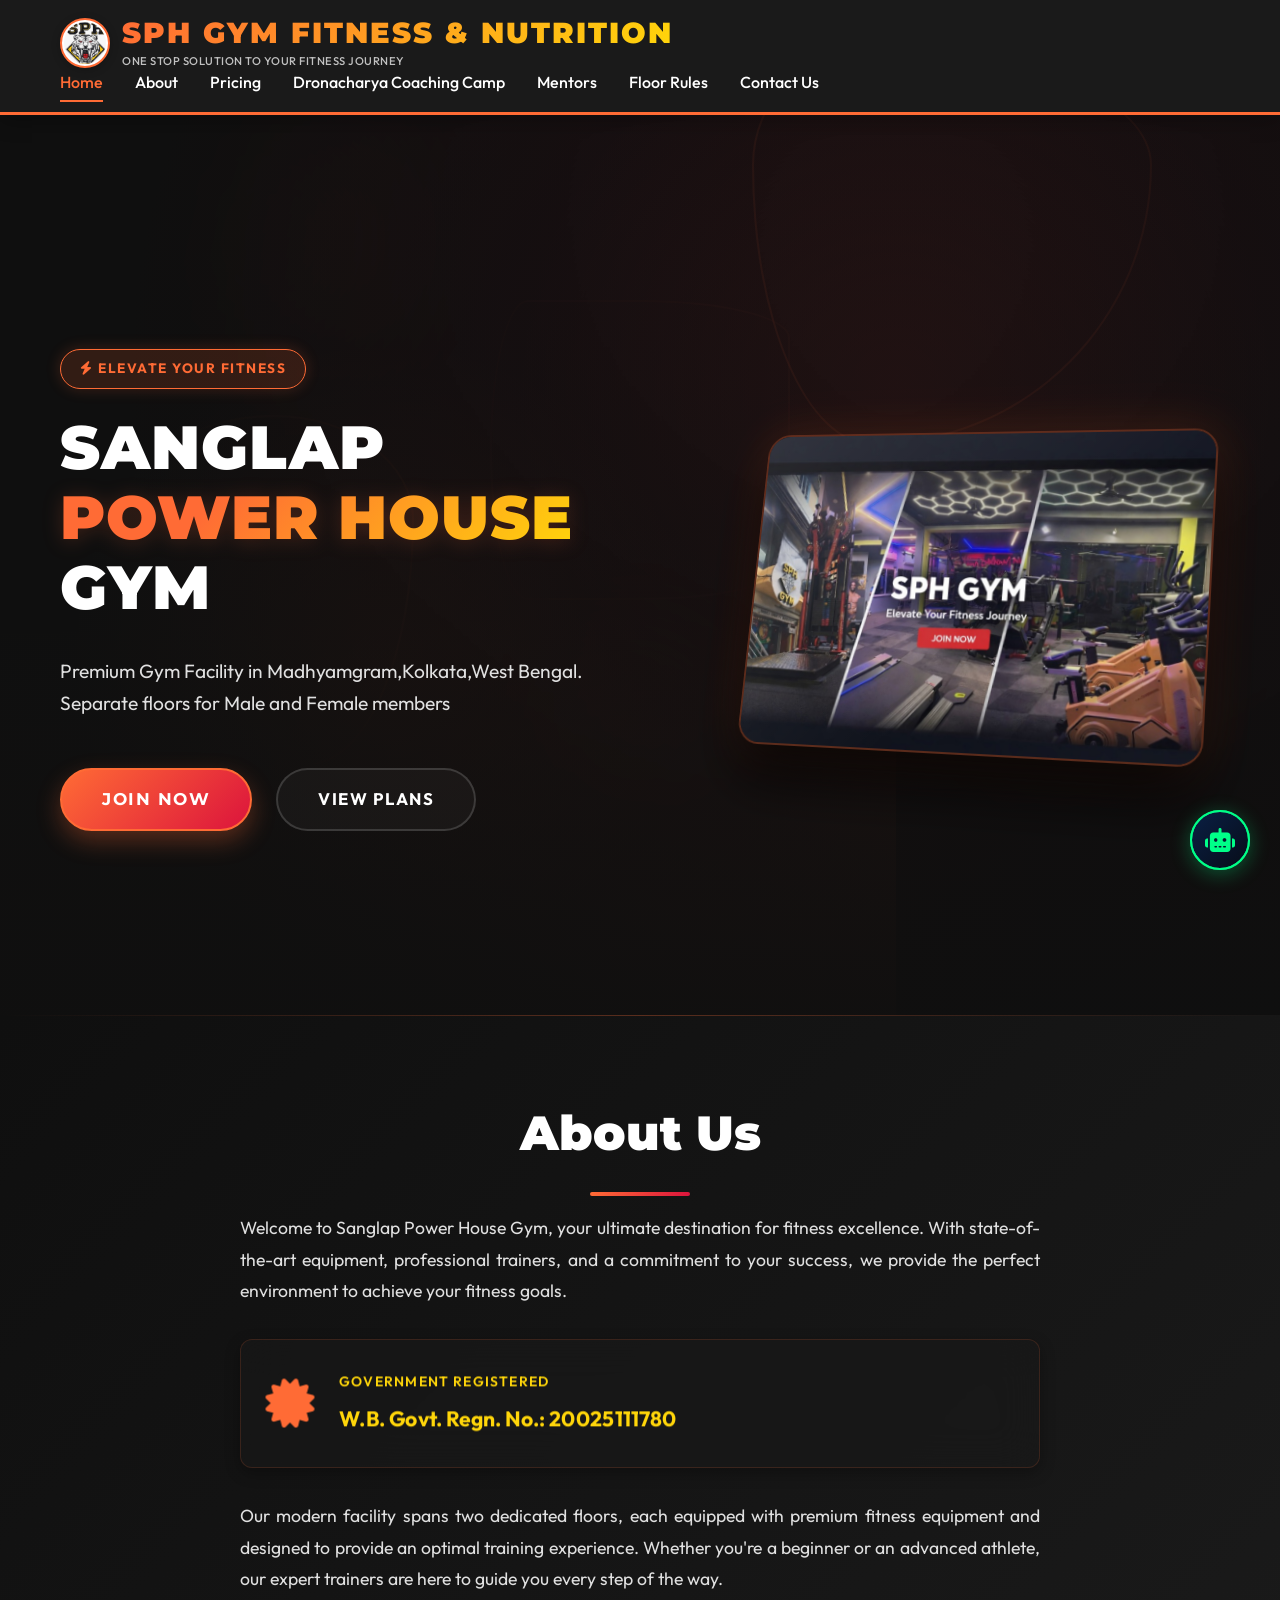
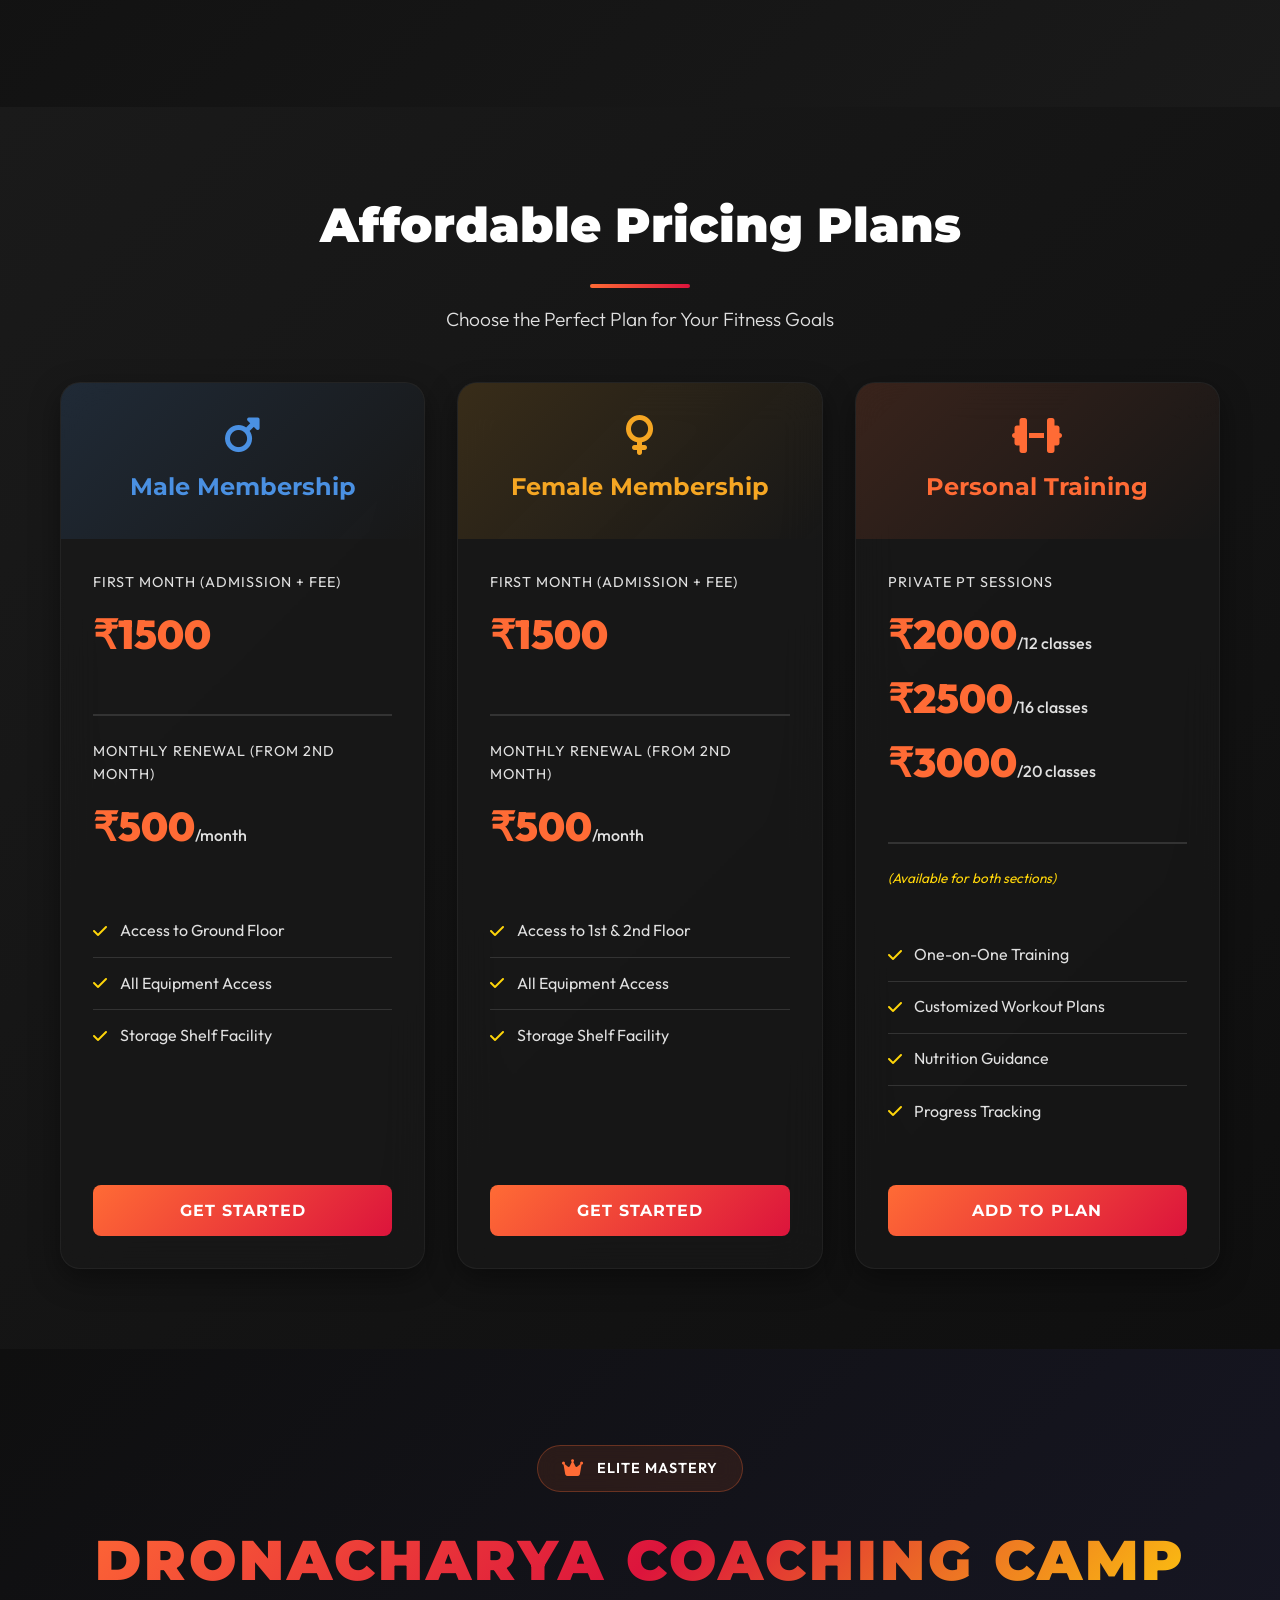
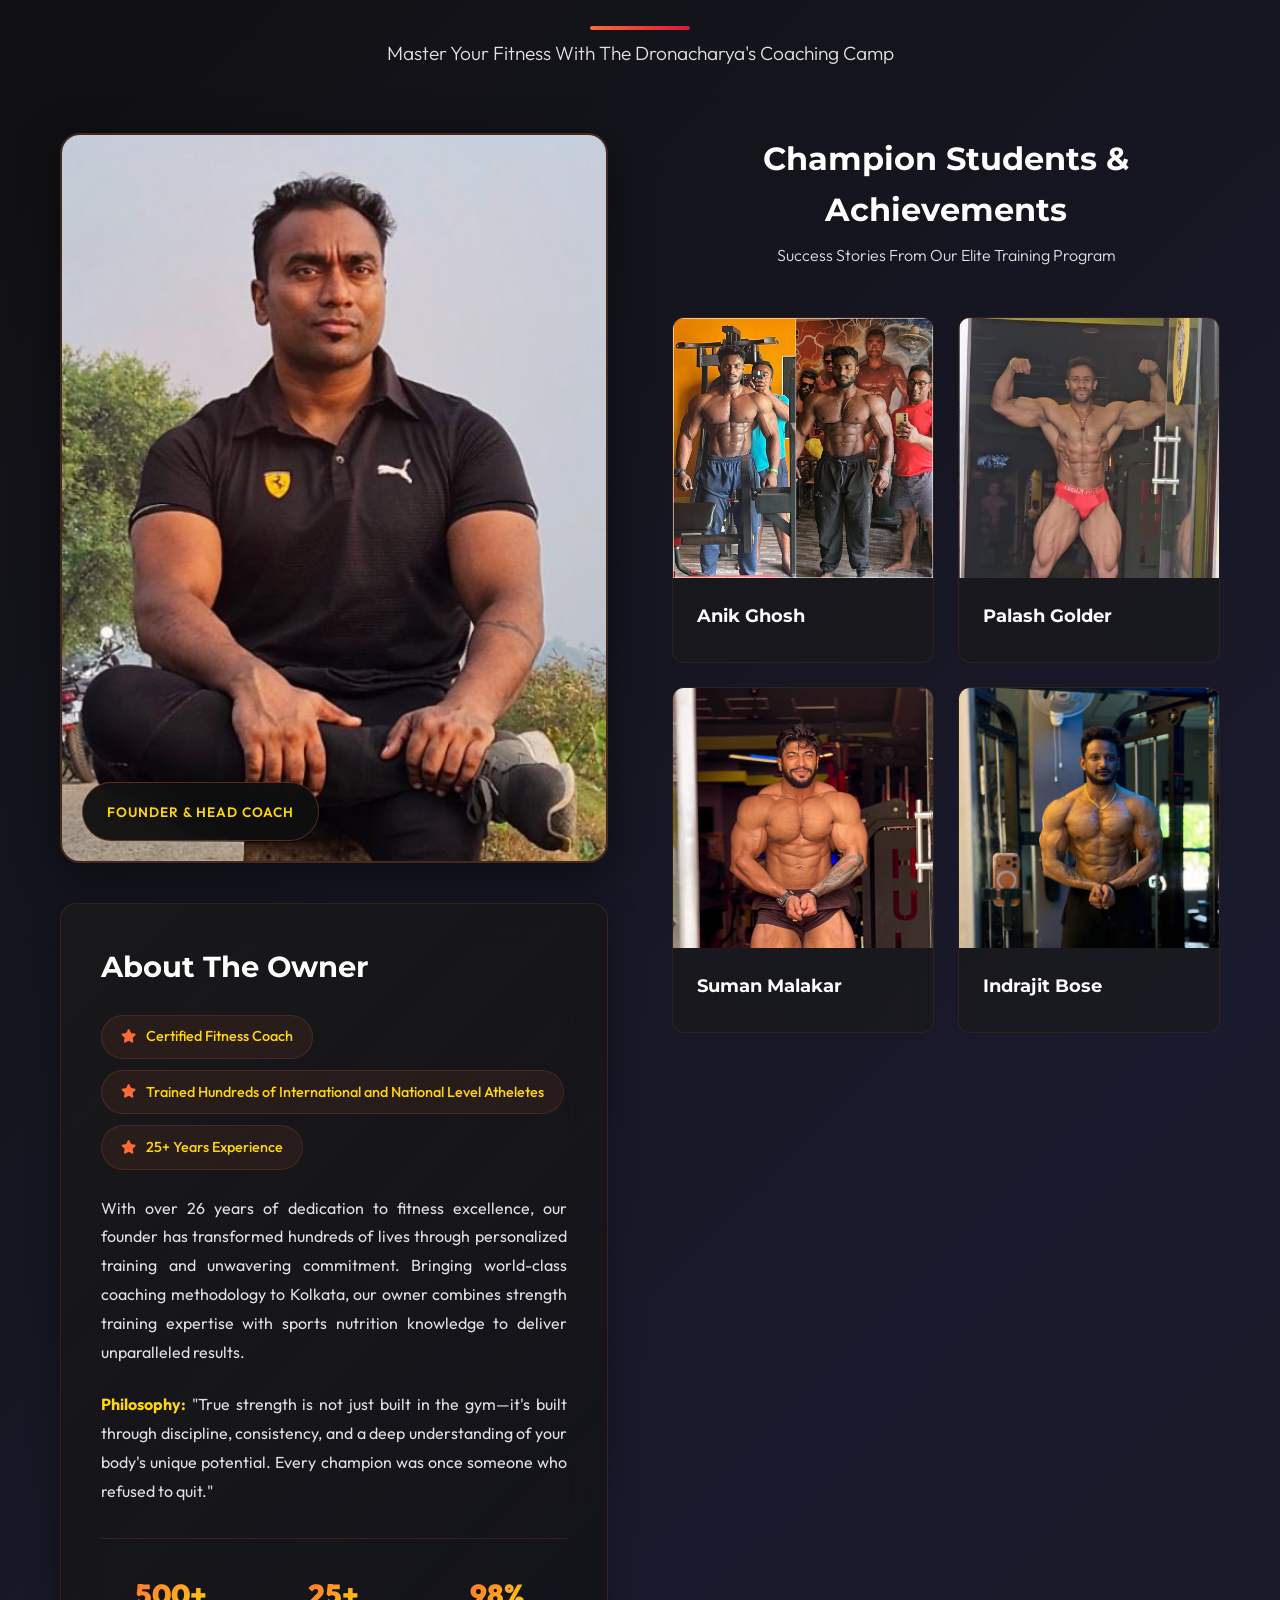
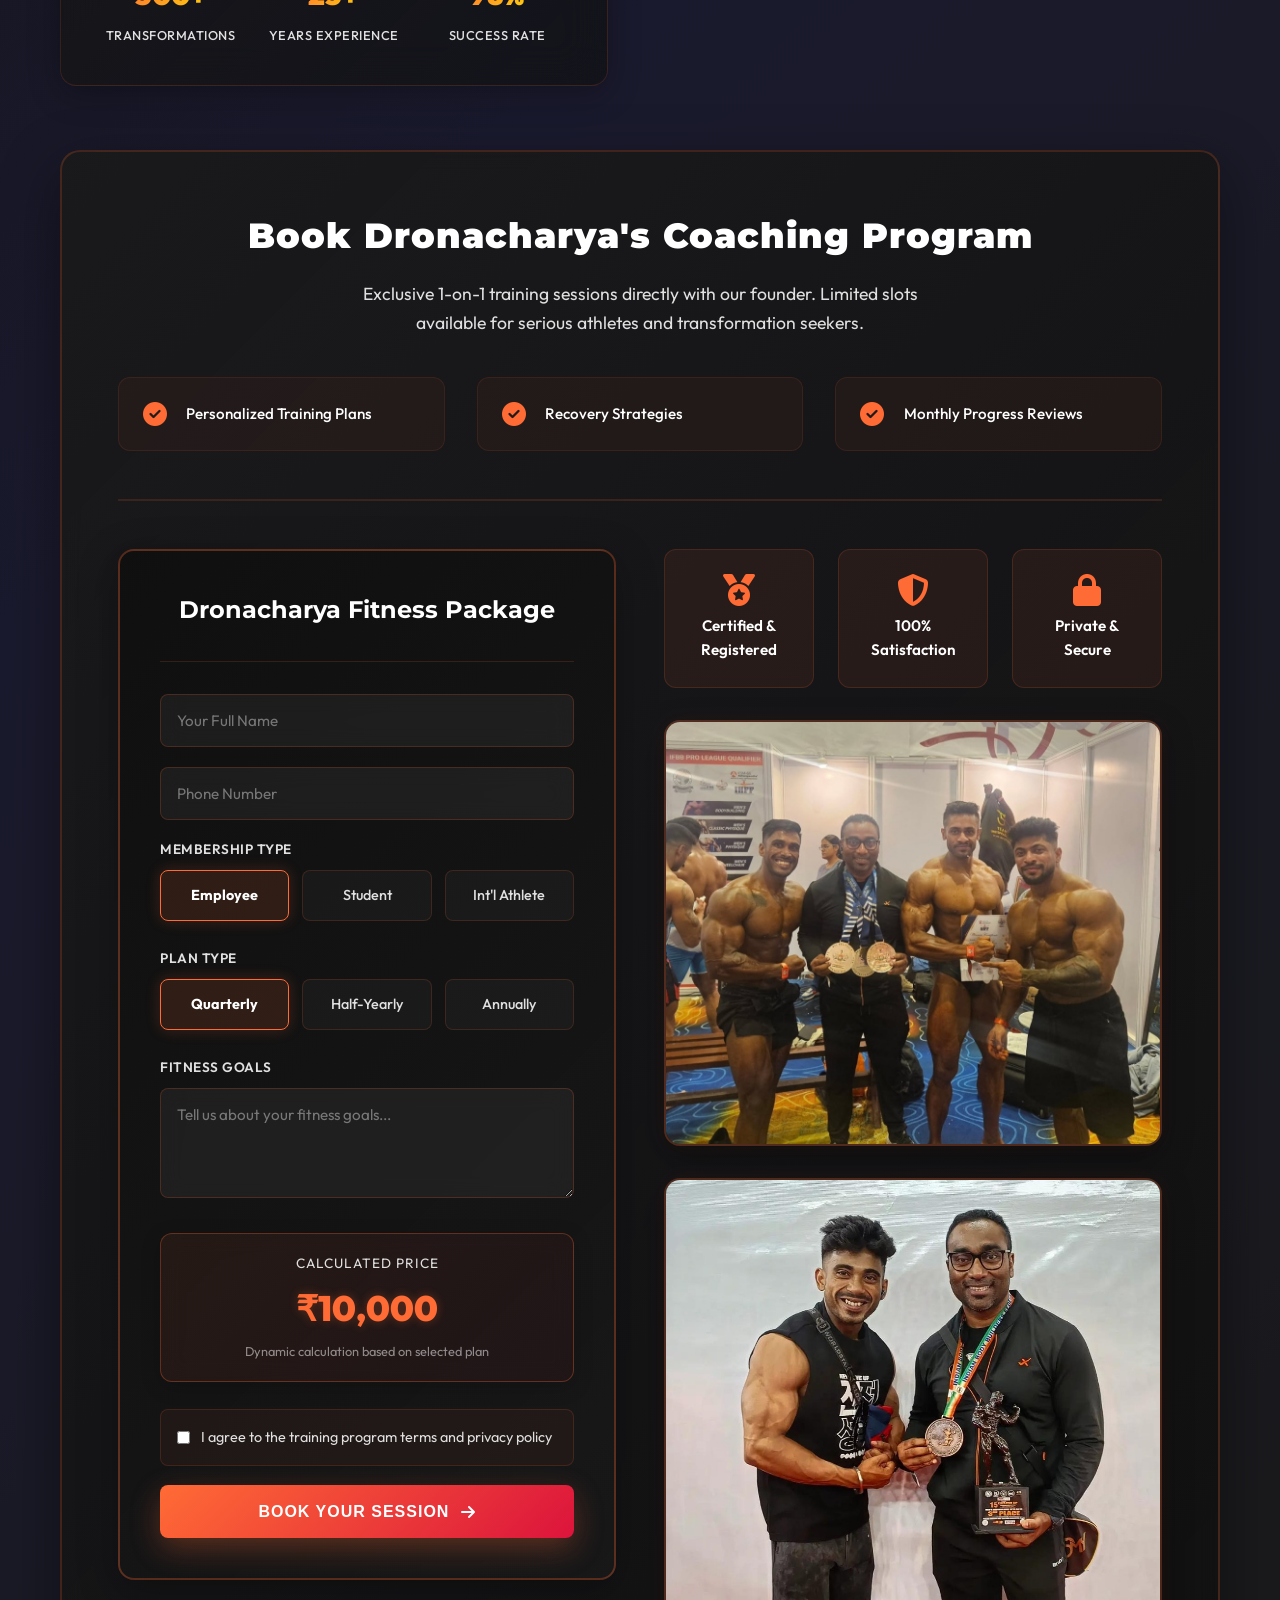
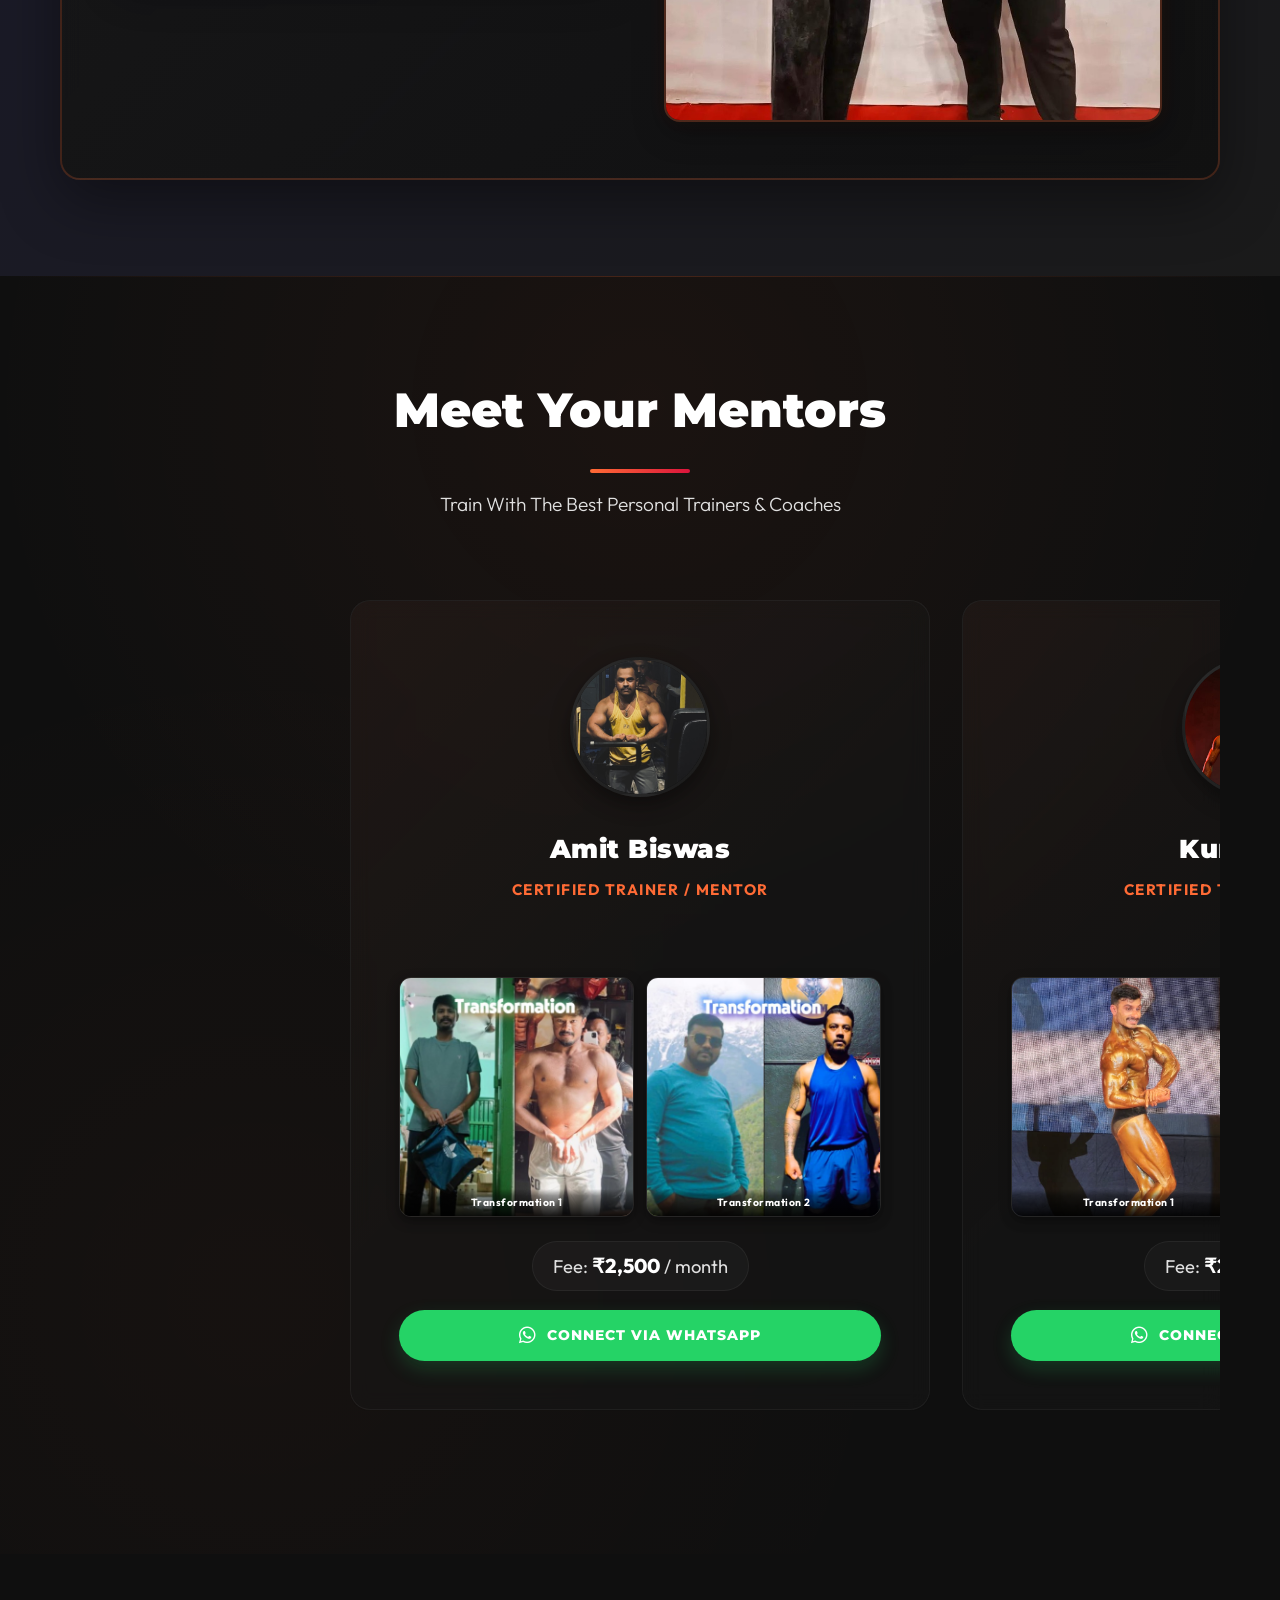
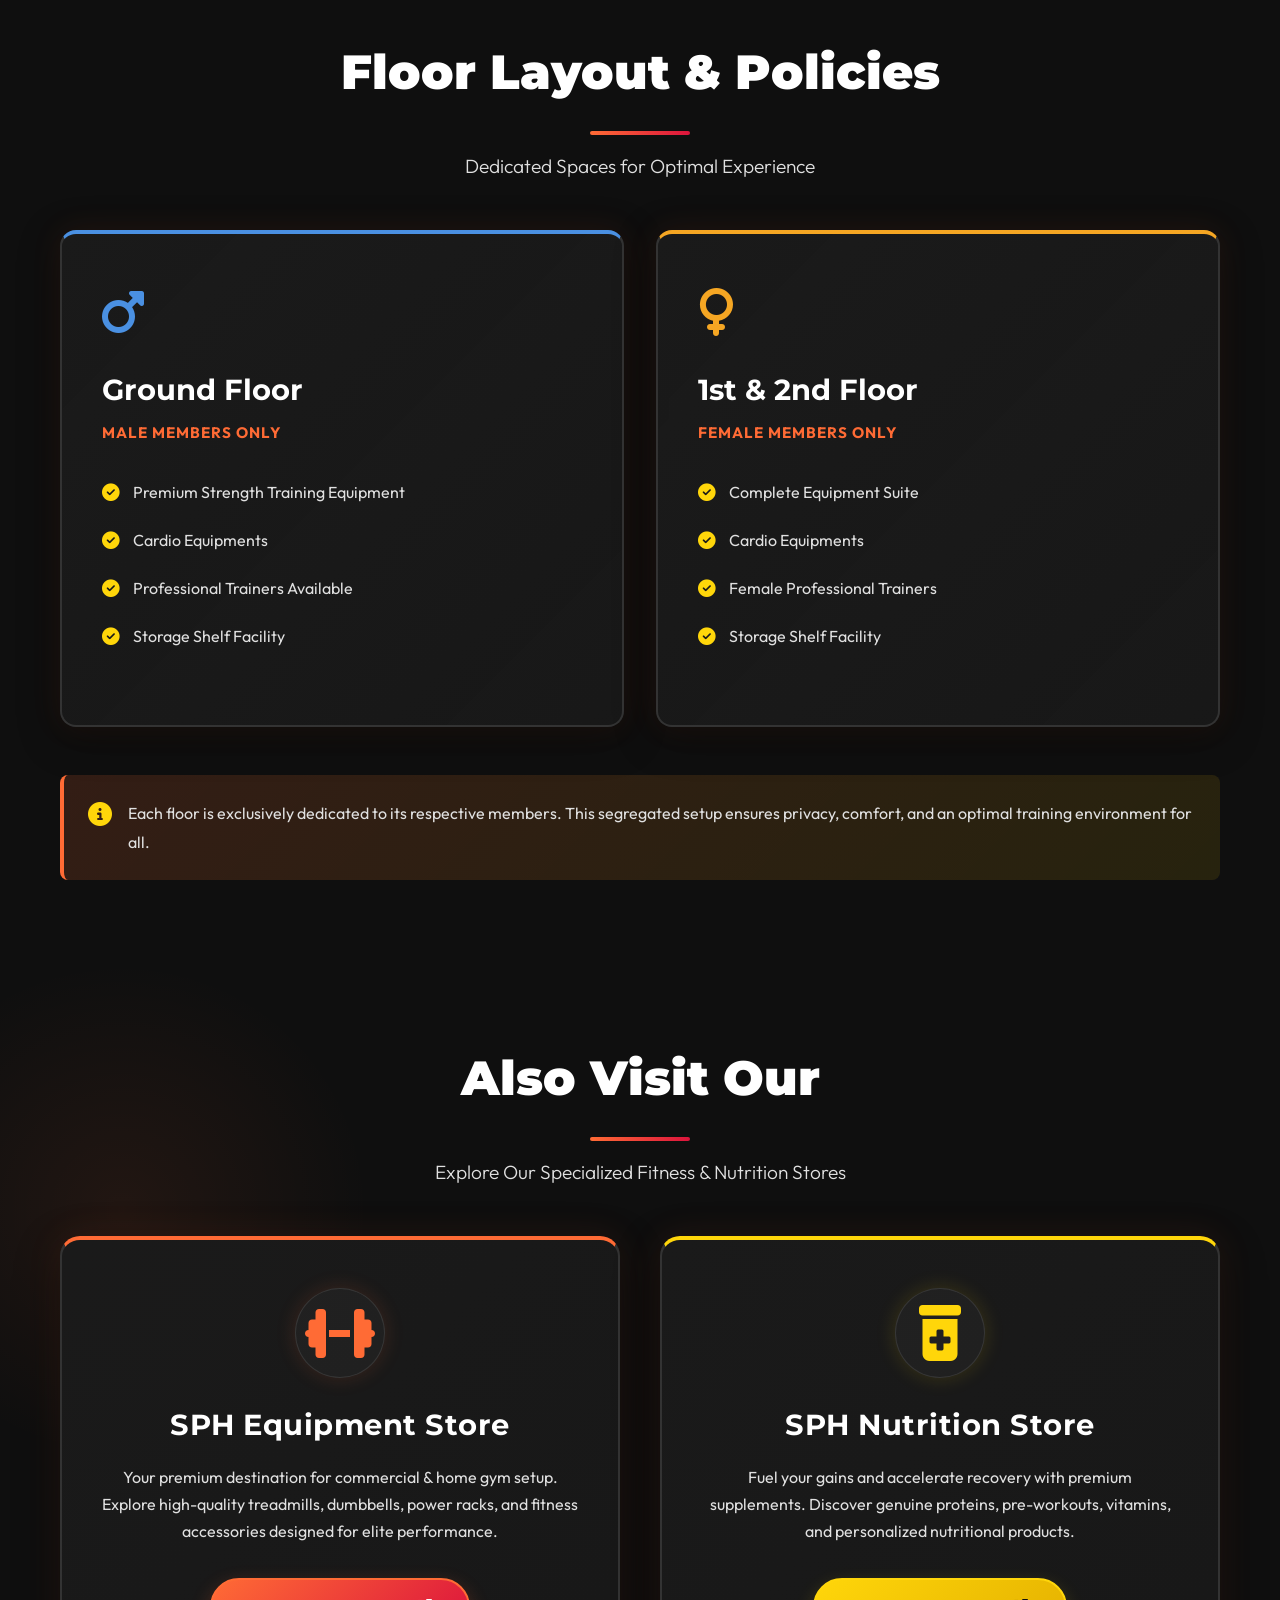
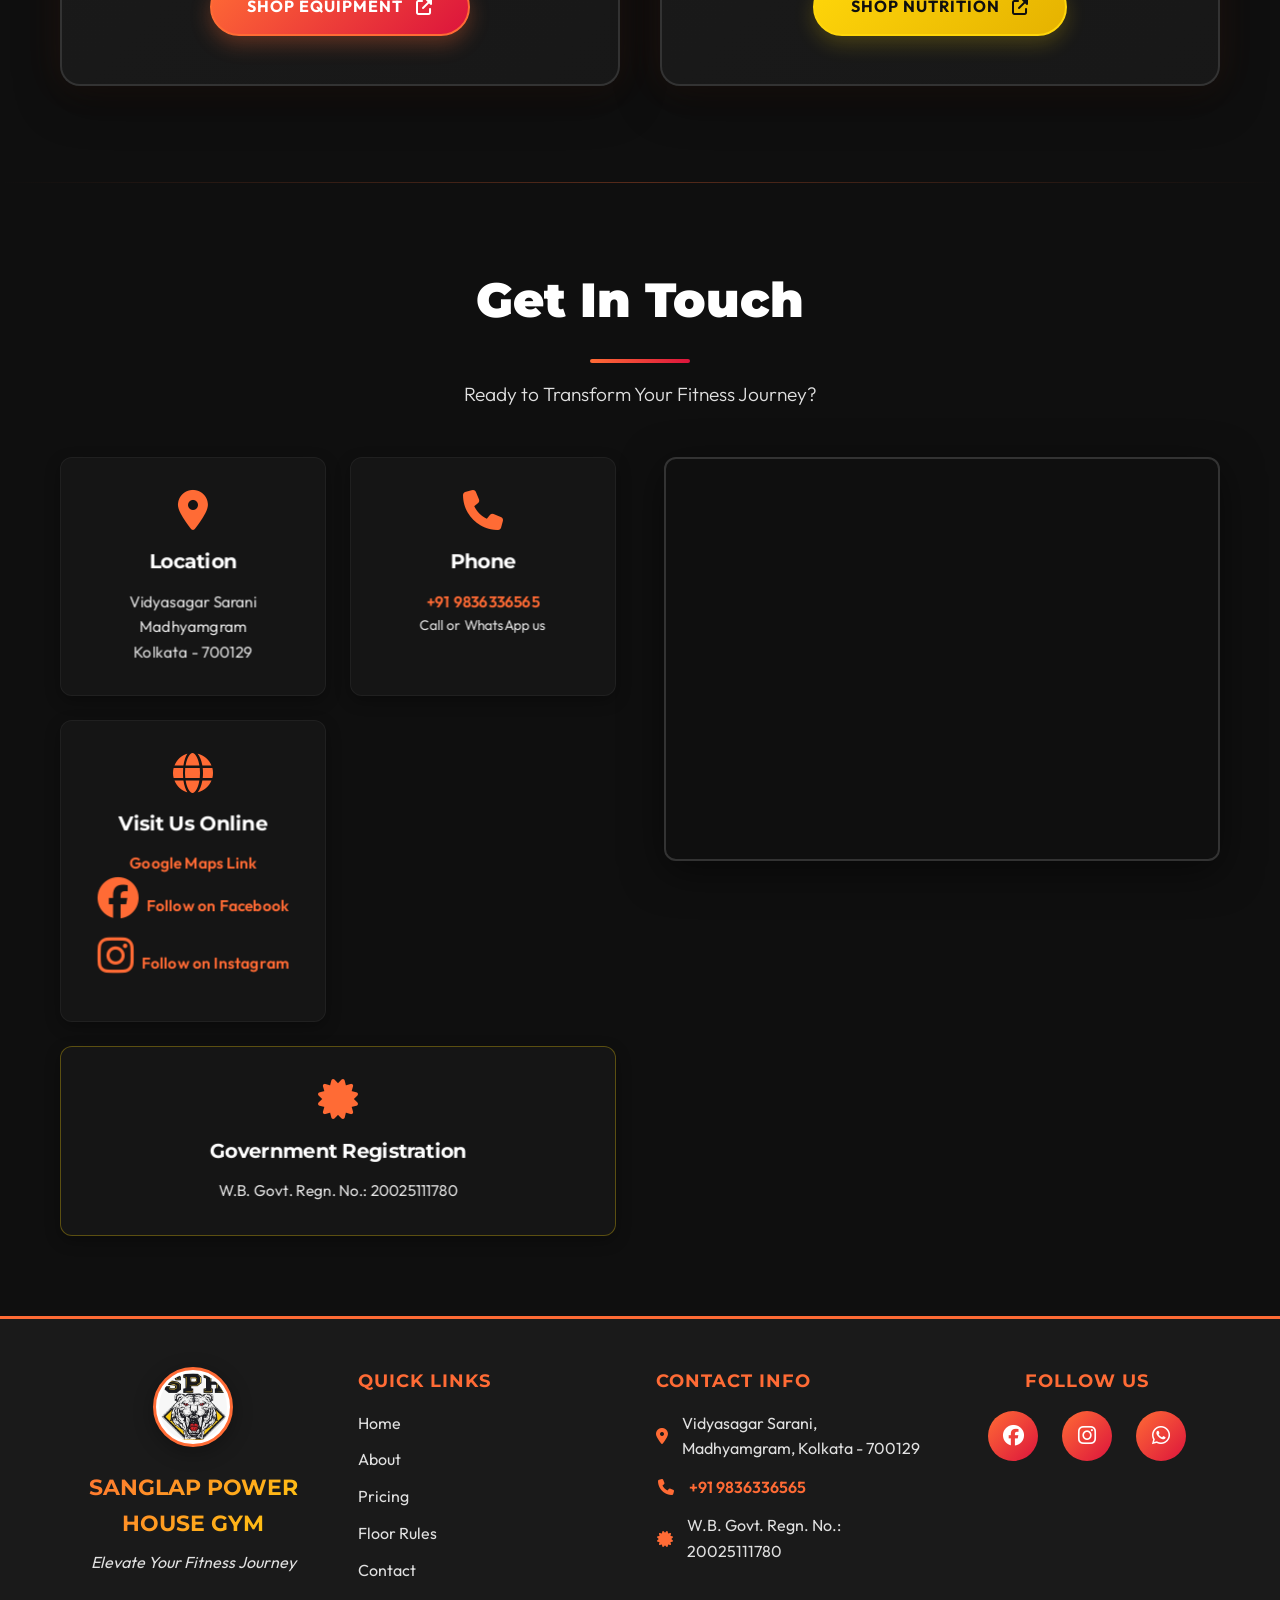
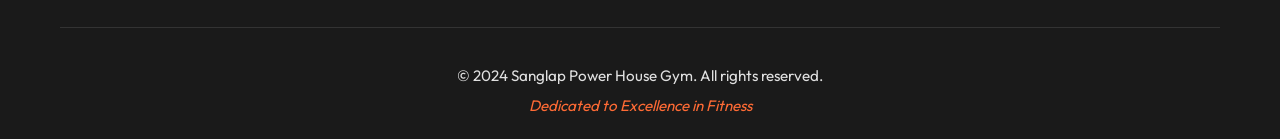
==== commit cf1a6ce7: "Update Kunal Sen's transformation photos and file references" ====
--- a/sph upd 3/sanglap-powerhouse-gym-enhanced/index.html
+++ b/sph upd 3/sanglap-powerhouse-gym-enhanced/index.html
@@ -548,12 +548,12 @@
                     <!-- Student Transformations (2 static items) -->
                     <div class="mentor-transformations">
                         <div class="transformation-item">
-                            <img src="assets/images/kunal-sen-transformation-1.jpg" alt="Transformation 1"
+                            <img src="assets/images/kunal-sen-transformation-1.png" alt="Transformation 1"
                                 class="transformation-img">
                             <span class="transformation-label">Transformation 1</span>
                         </div>
                         <div class="transformation-item">
-                            <img src="assets/images/kunal-sen-transformation-2.jpg" alt="Transformation 2"
+                            <img src="assets/images/kunal-sen-transformation-2.png" alt="Transformation 2"
                                 class="transformation-img">
                             <span class="transformation-label">Transformation 2</span>
                         </div>
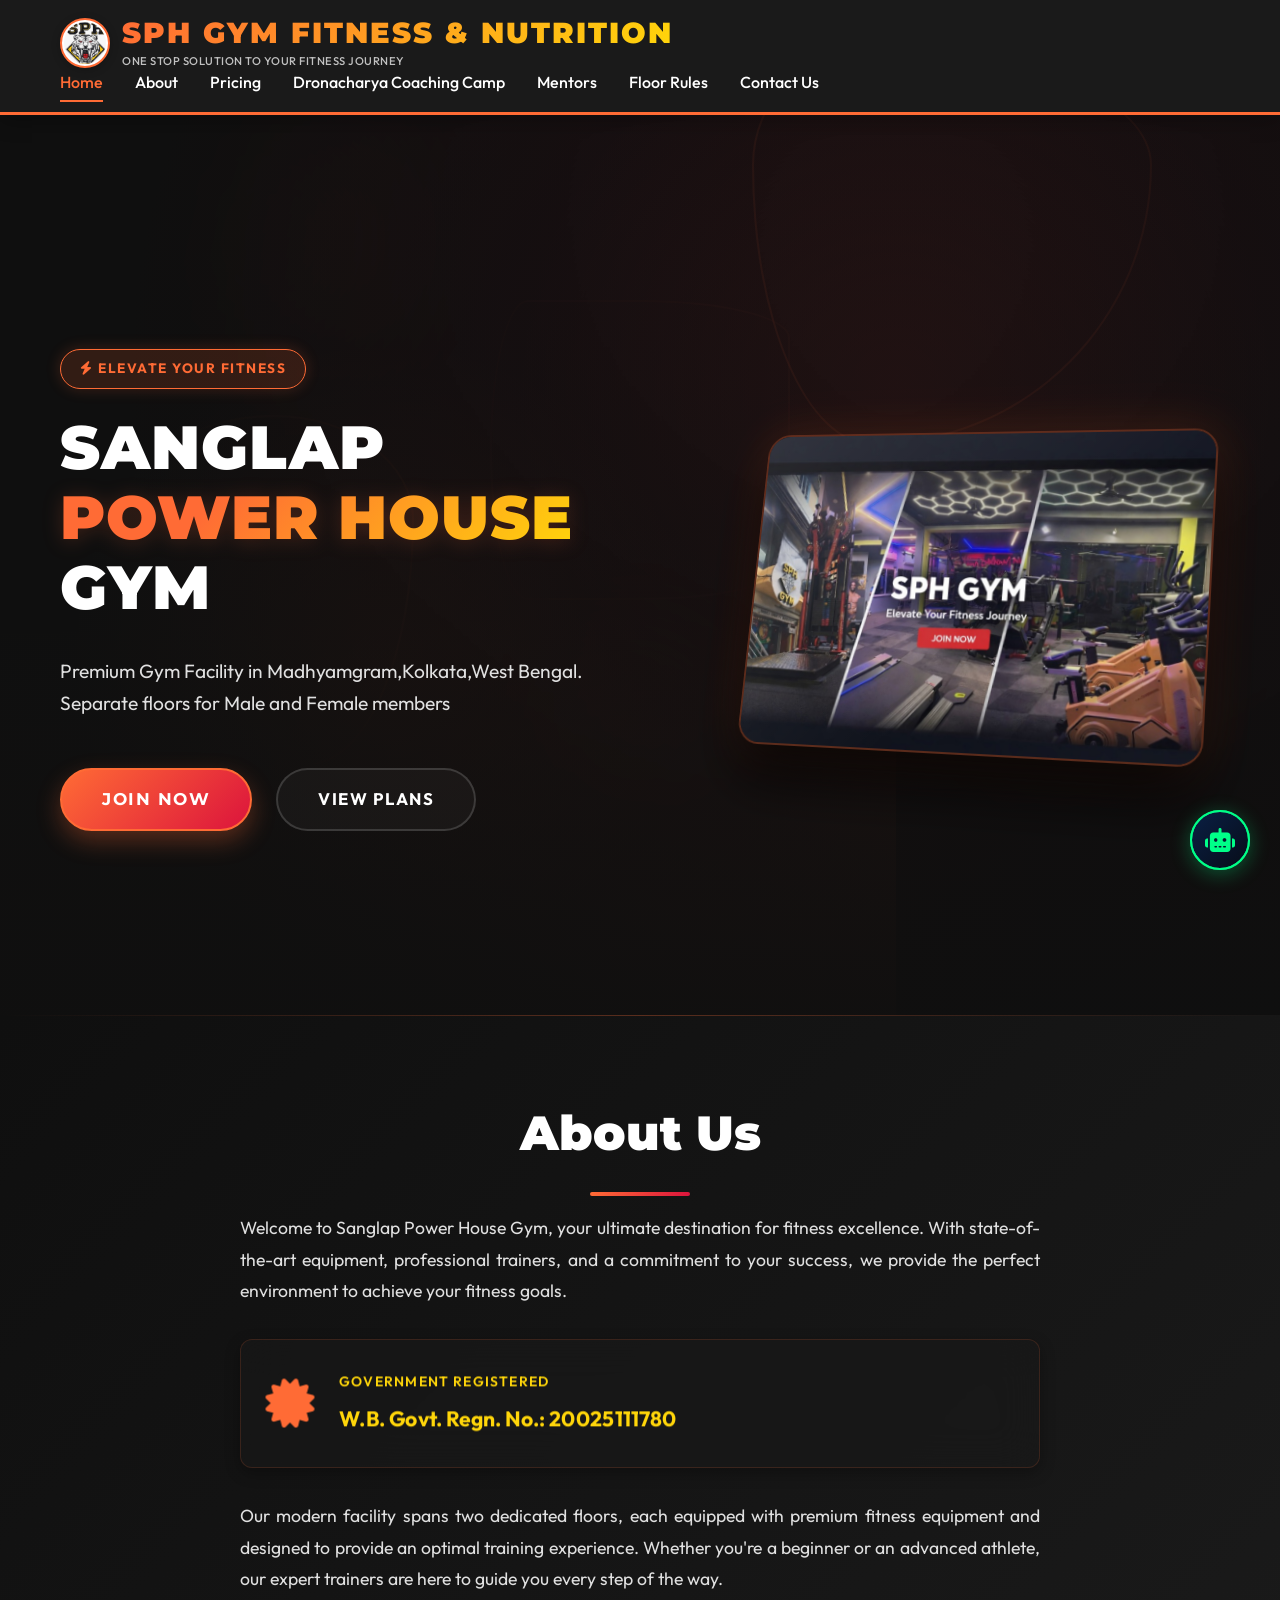
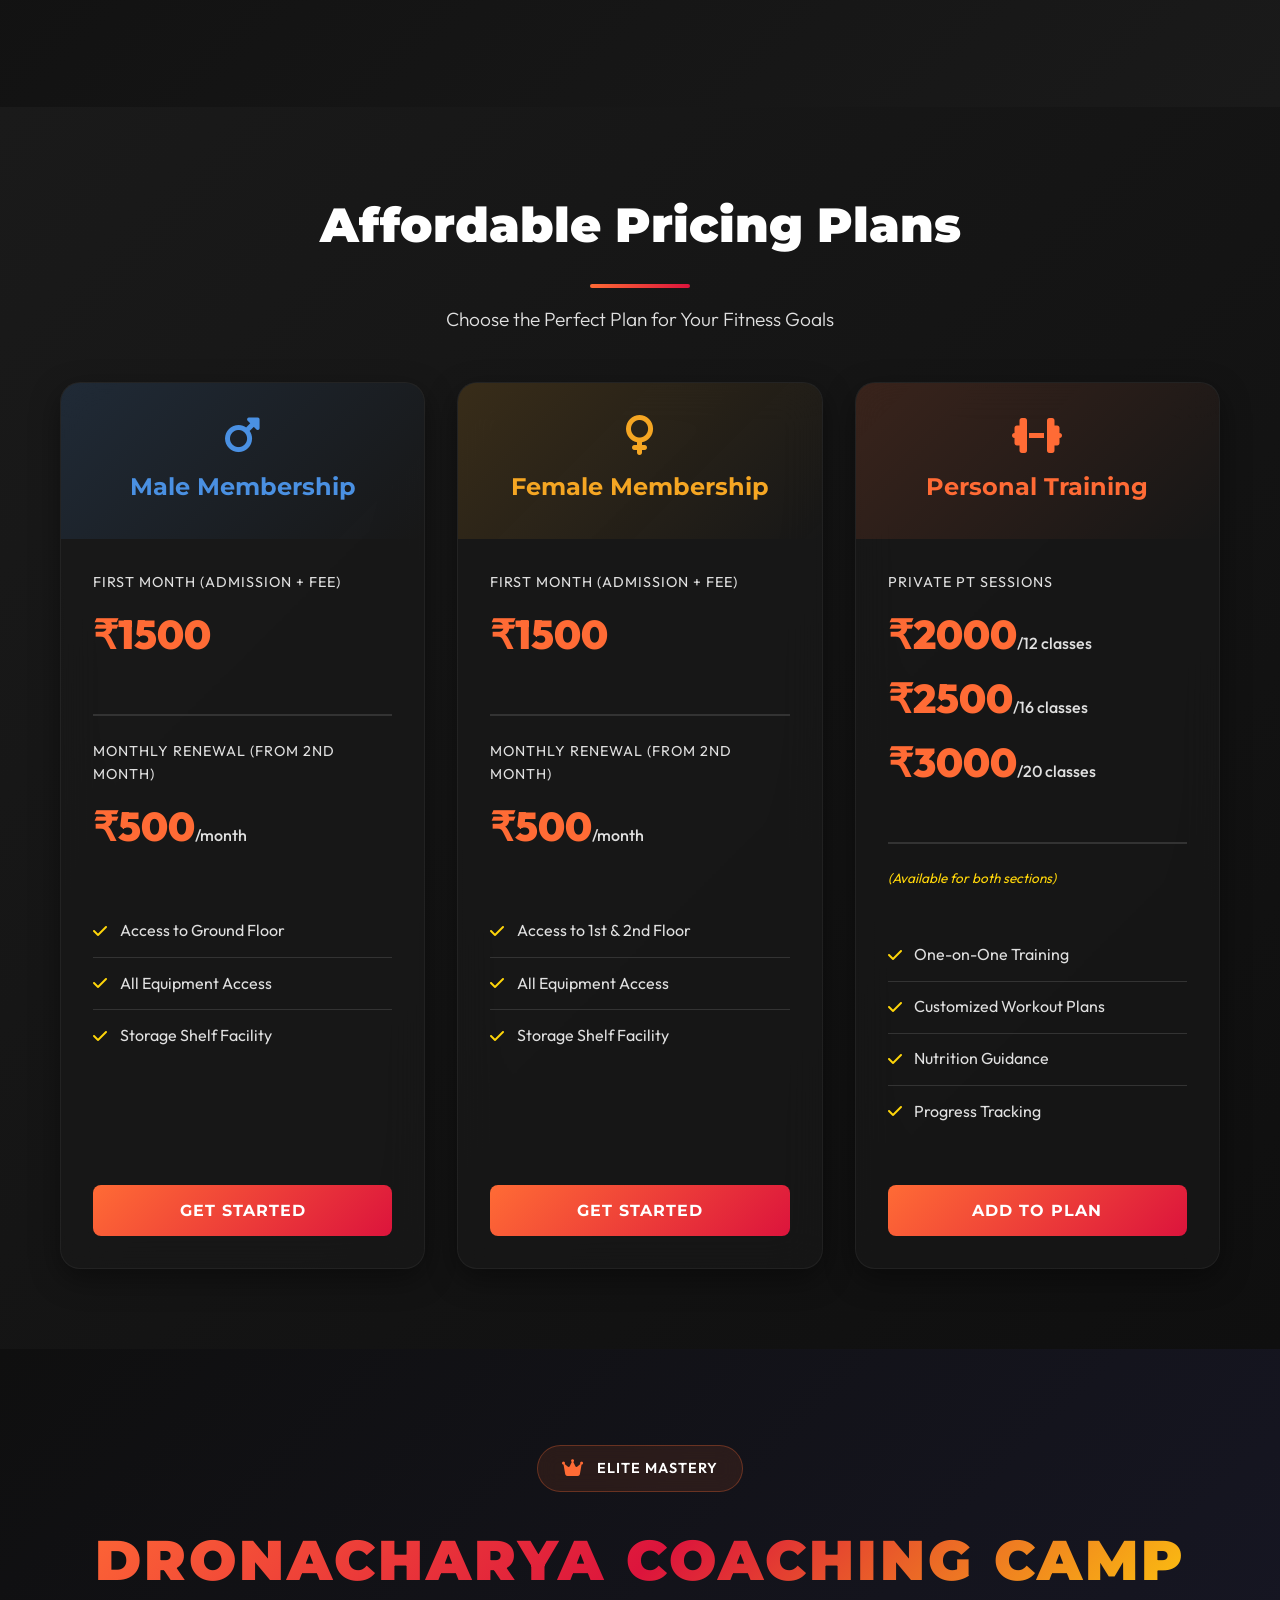
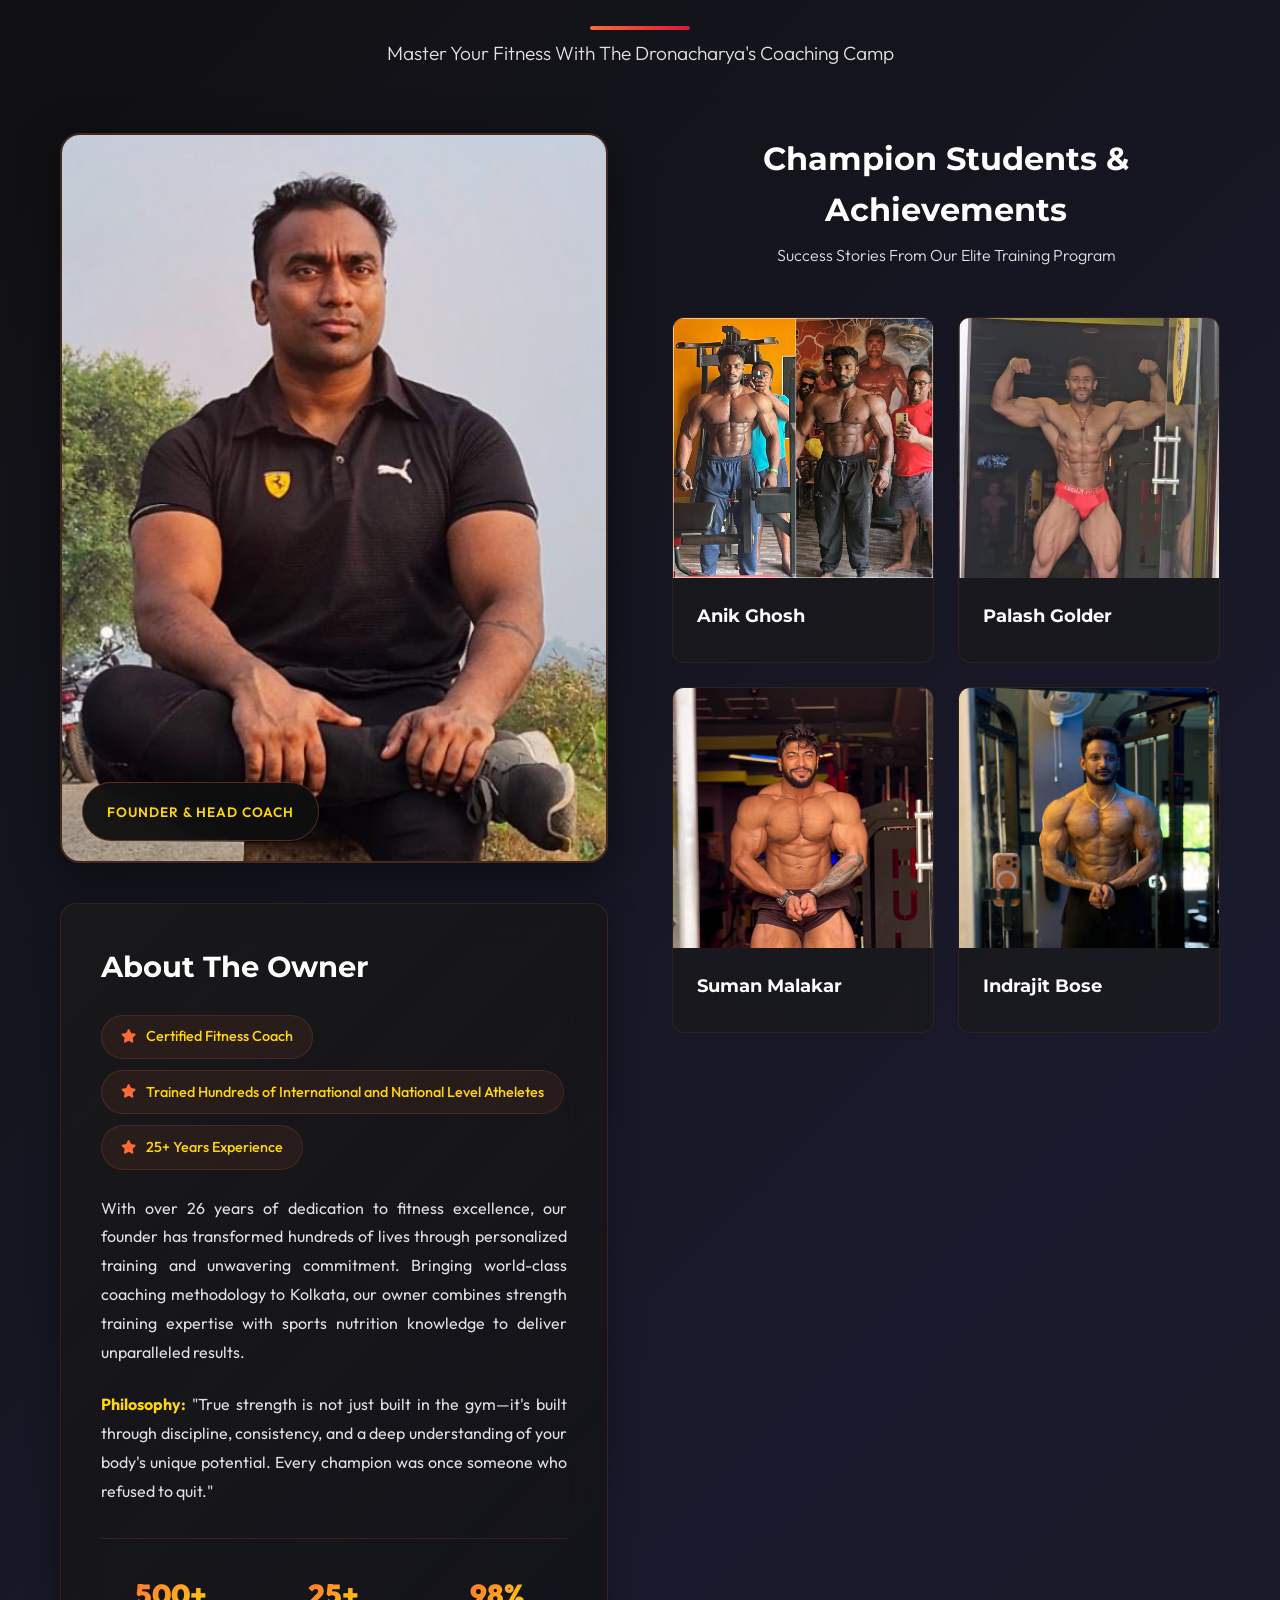
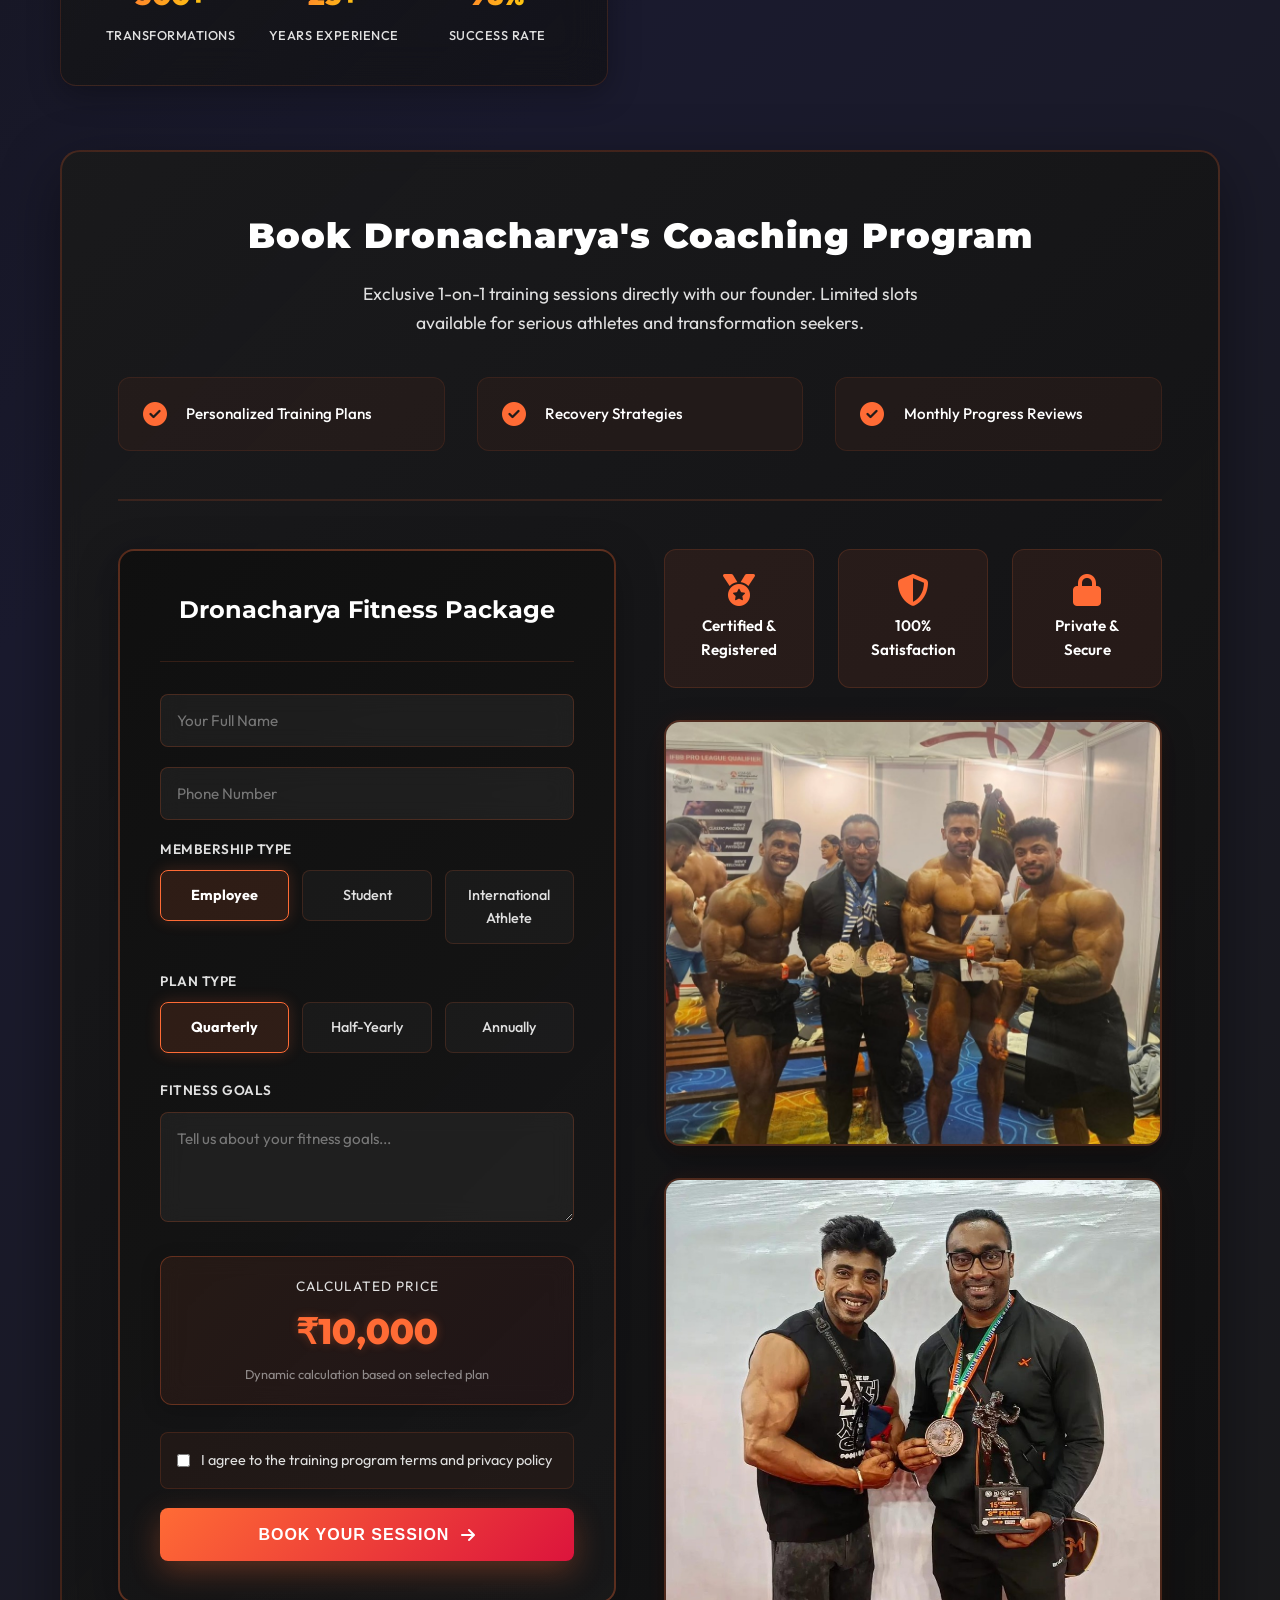
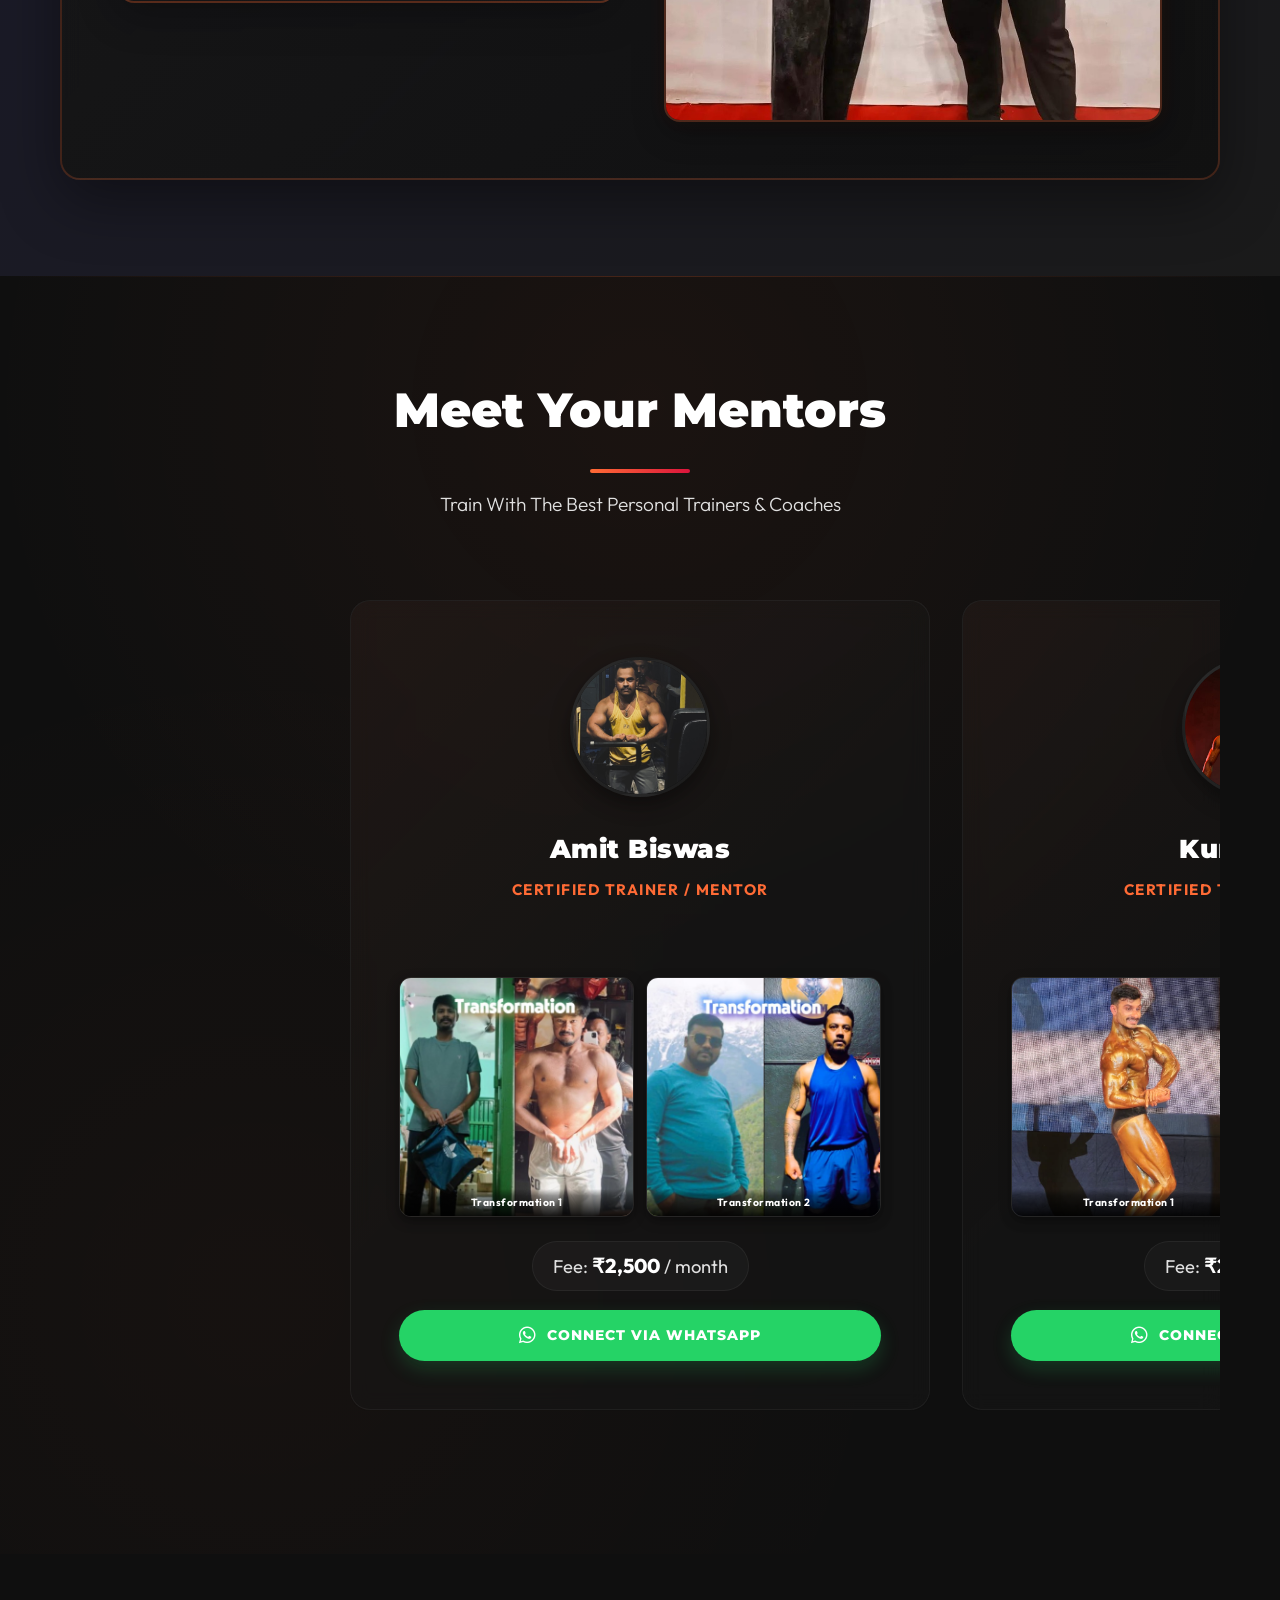
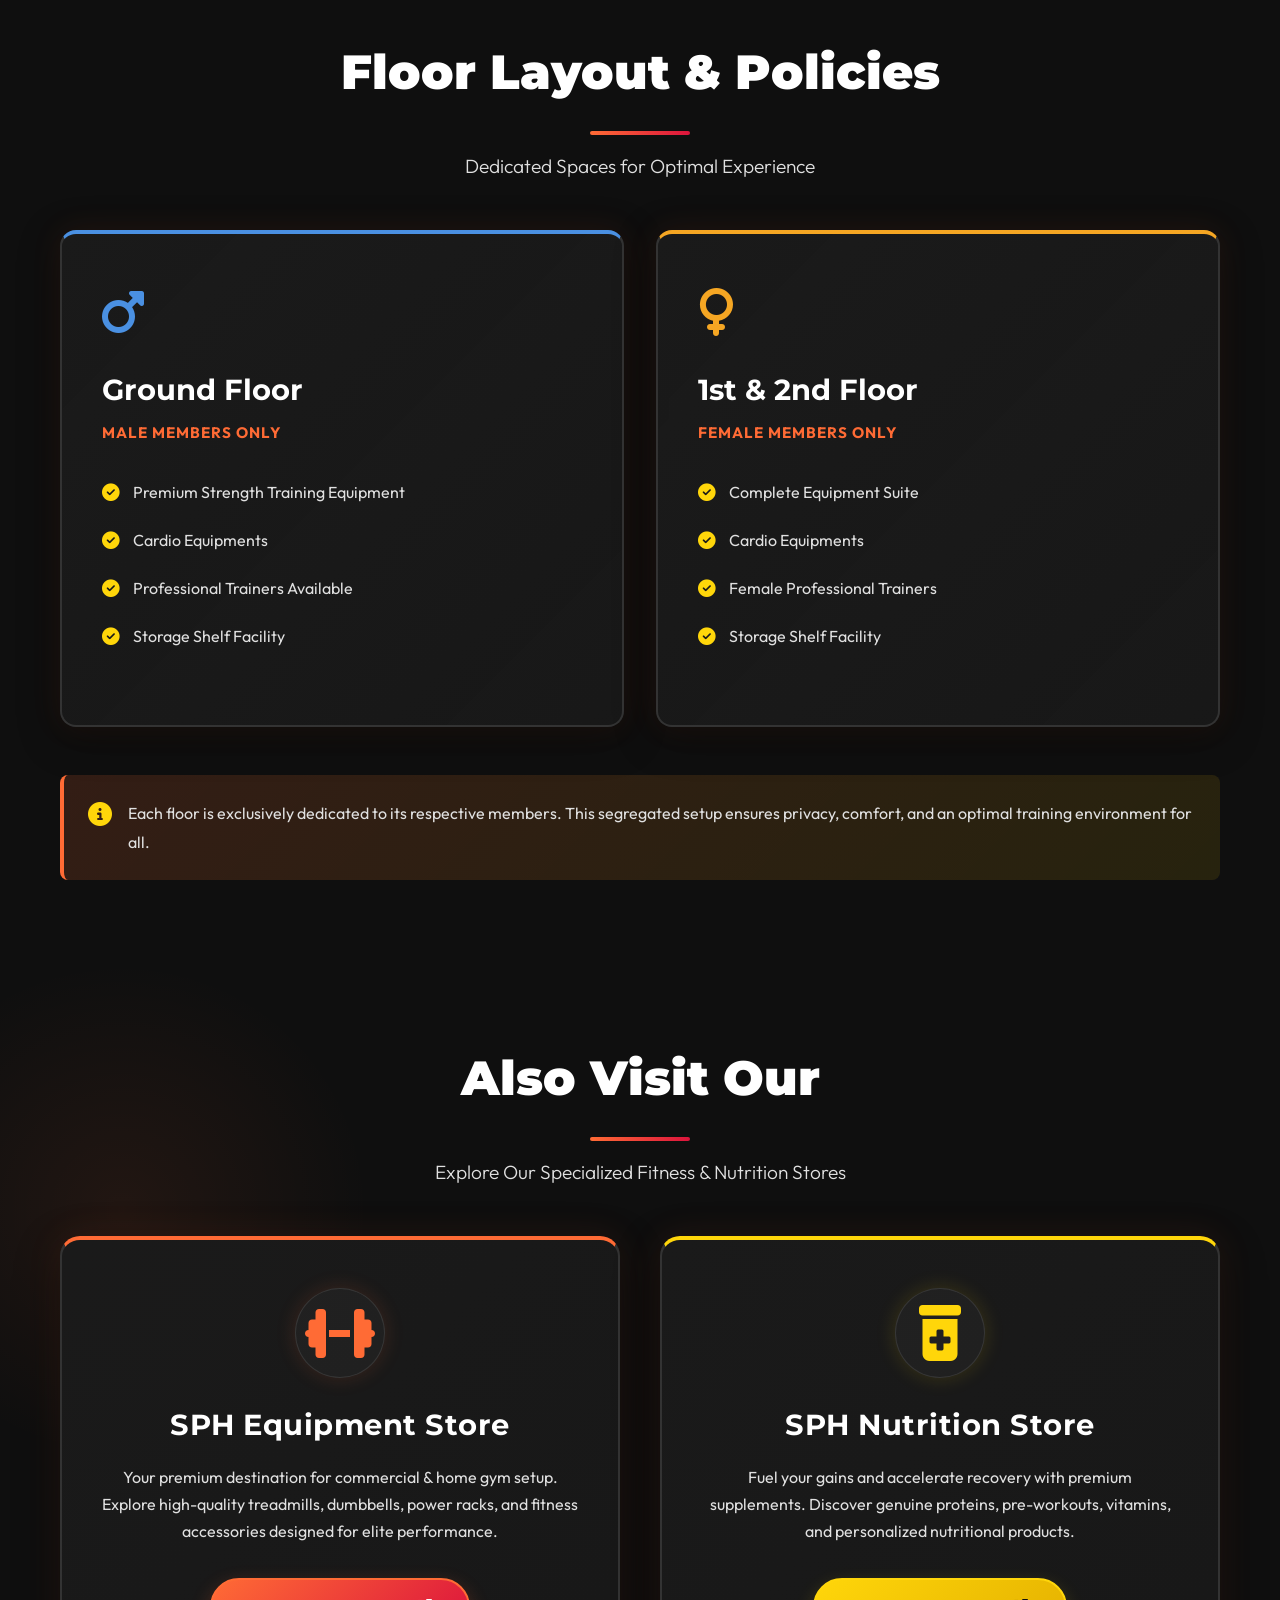
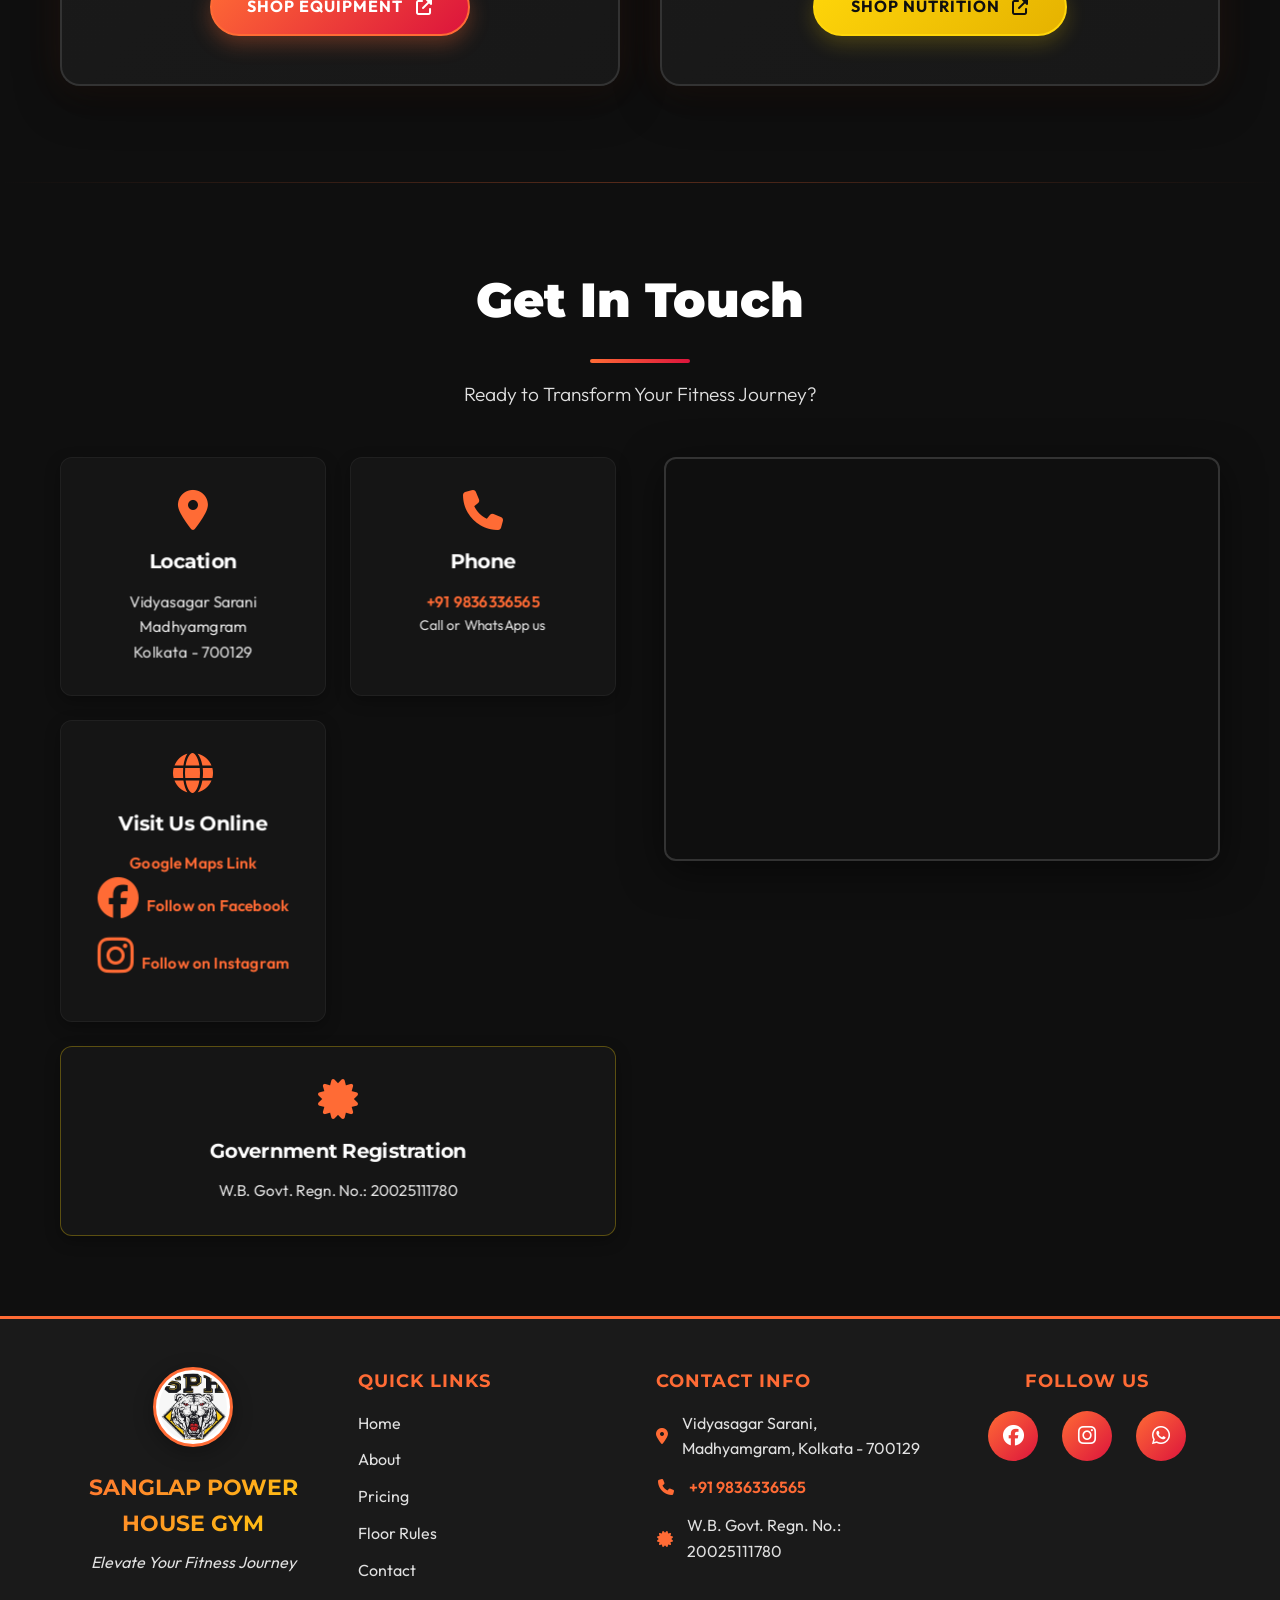
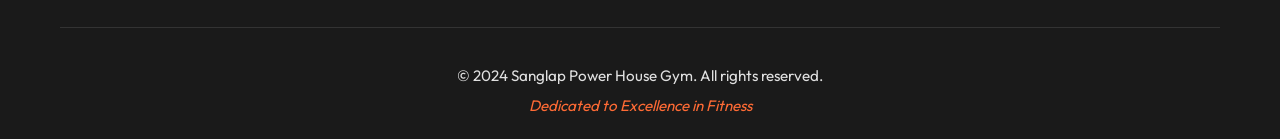
==== commit 9f94af5b: "Update Rohit Saha mentor profile with student transformation images and change Int'l Athlete to Inte" ====
--- a/sph upd 3/sanglap-powerhouse-gym-enhanced/index.html
+++ b/sph upd 3/sanglap-powerhouse-gym-enhanced/index.html
@@ -401,7 +401,7 @@
                                     <label class="selector-card">
                                         <input type="radio" name="membership_type" value="International Athlete">
                                         <div class="card-content">
-                                            <span>Int'l Athlete</span>
+                                            <span>International Athlete</span>
                                         </div>
                                     </label>
                                 </div>
@@ -581,17 +581,15 @@
 
                     <!-- Student Transformations (2 static items) -->
                     <div class="mentor-transformations">
-                        <div class="transformation-item placeholder-item">
-                            <div class="transformation-placeholder-content">
-                                <i class="fas fa-plus"></i>
-                                <span>Upload</span>
-                            </div>
-                        </div>
-                        <div class="transformation-item placeholder-item">
-                            <div class="transformation-placeholder-content">
-                                <i class="fas fa-plus"></i>
-                                <span>Upload</span>
-                            </div>
+                        <div class="transformation-item">
+                            <img src="assets/images/rohit-saha-transformation-1.jpg" alt="Transformation 1"
+                                class="transformation-img">
+                            <span class="transformation-label">Transformation 1</span>
+                        </div>
+                        <div class="transformation-item">
+                            <img src="assets/images/rohit-saha-transformation-2.jpg" alt="Transformation 2"
+                                class="transformation-img">
+                            <span class="transformation-label">Transformation 2</span>
                         </div>
                     </div>
 
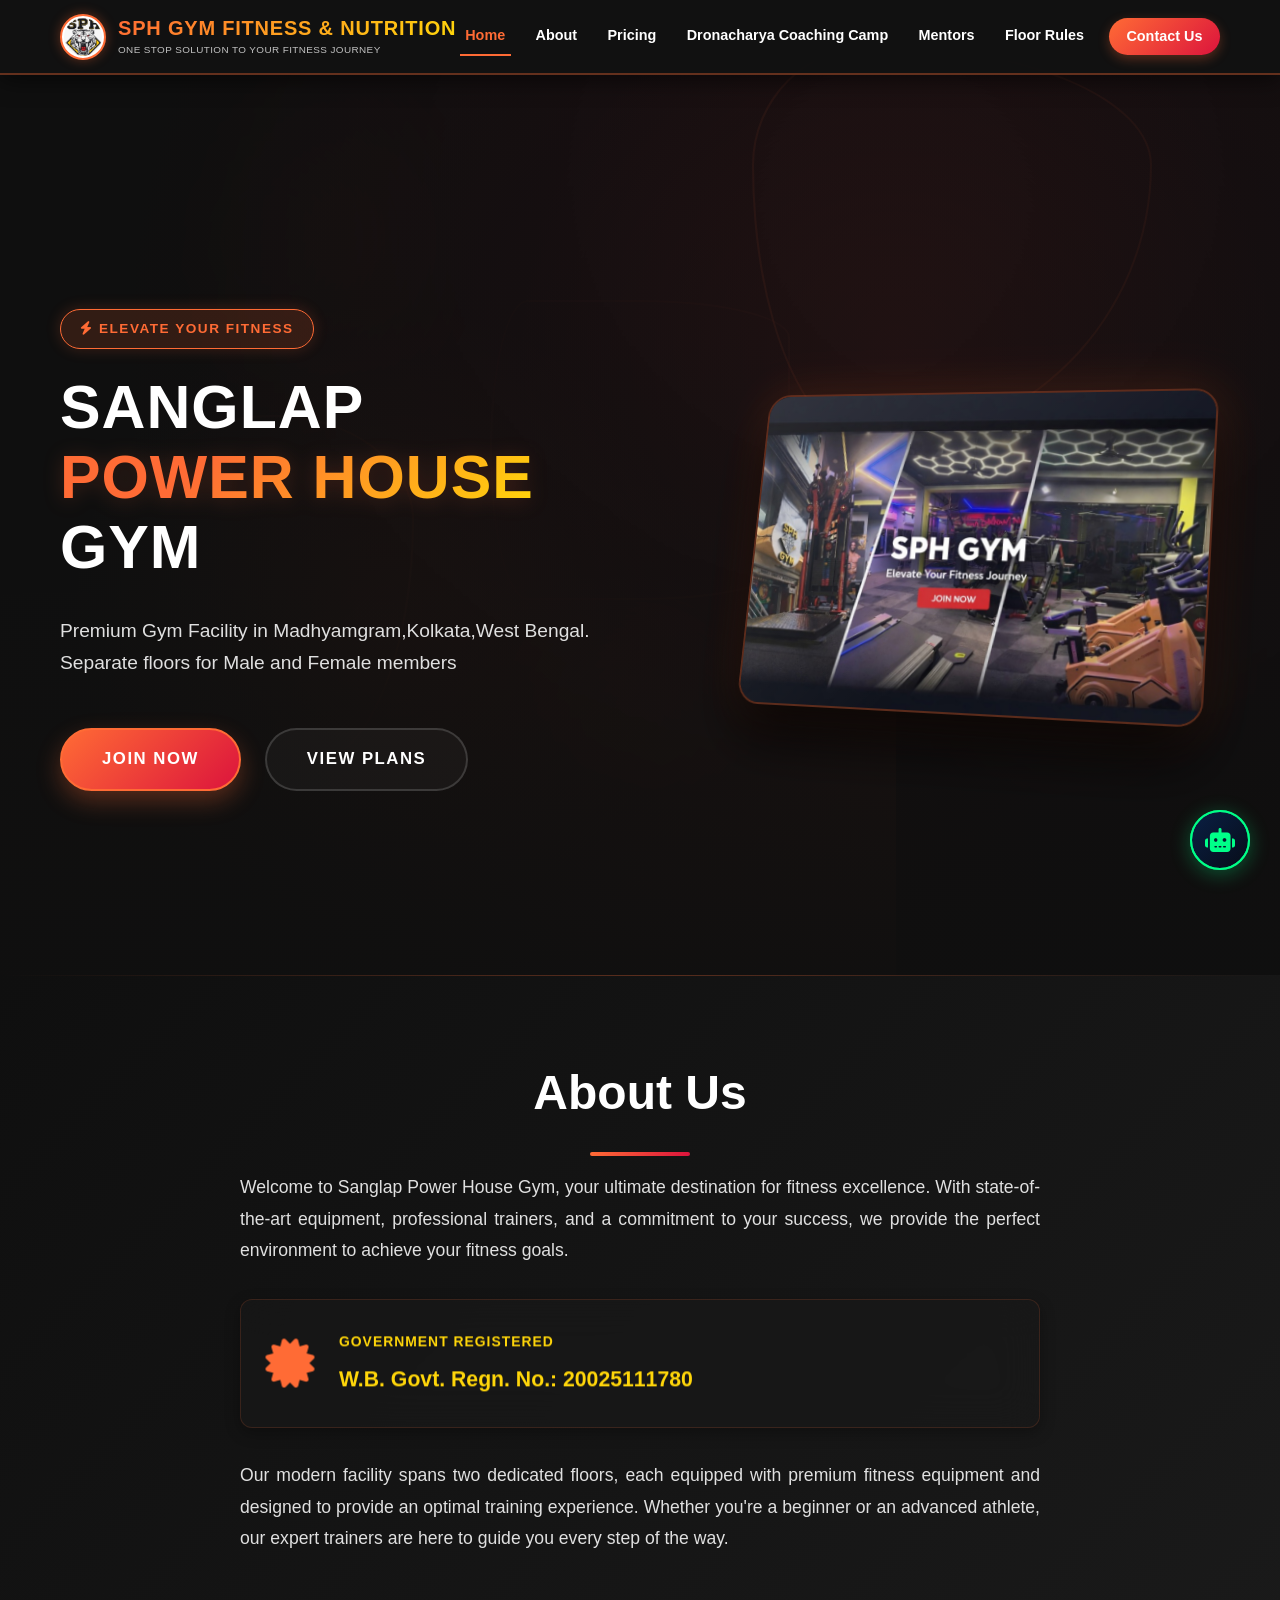
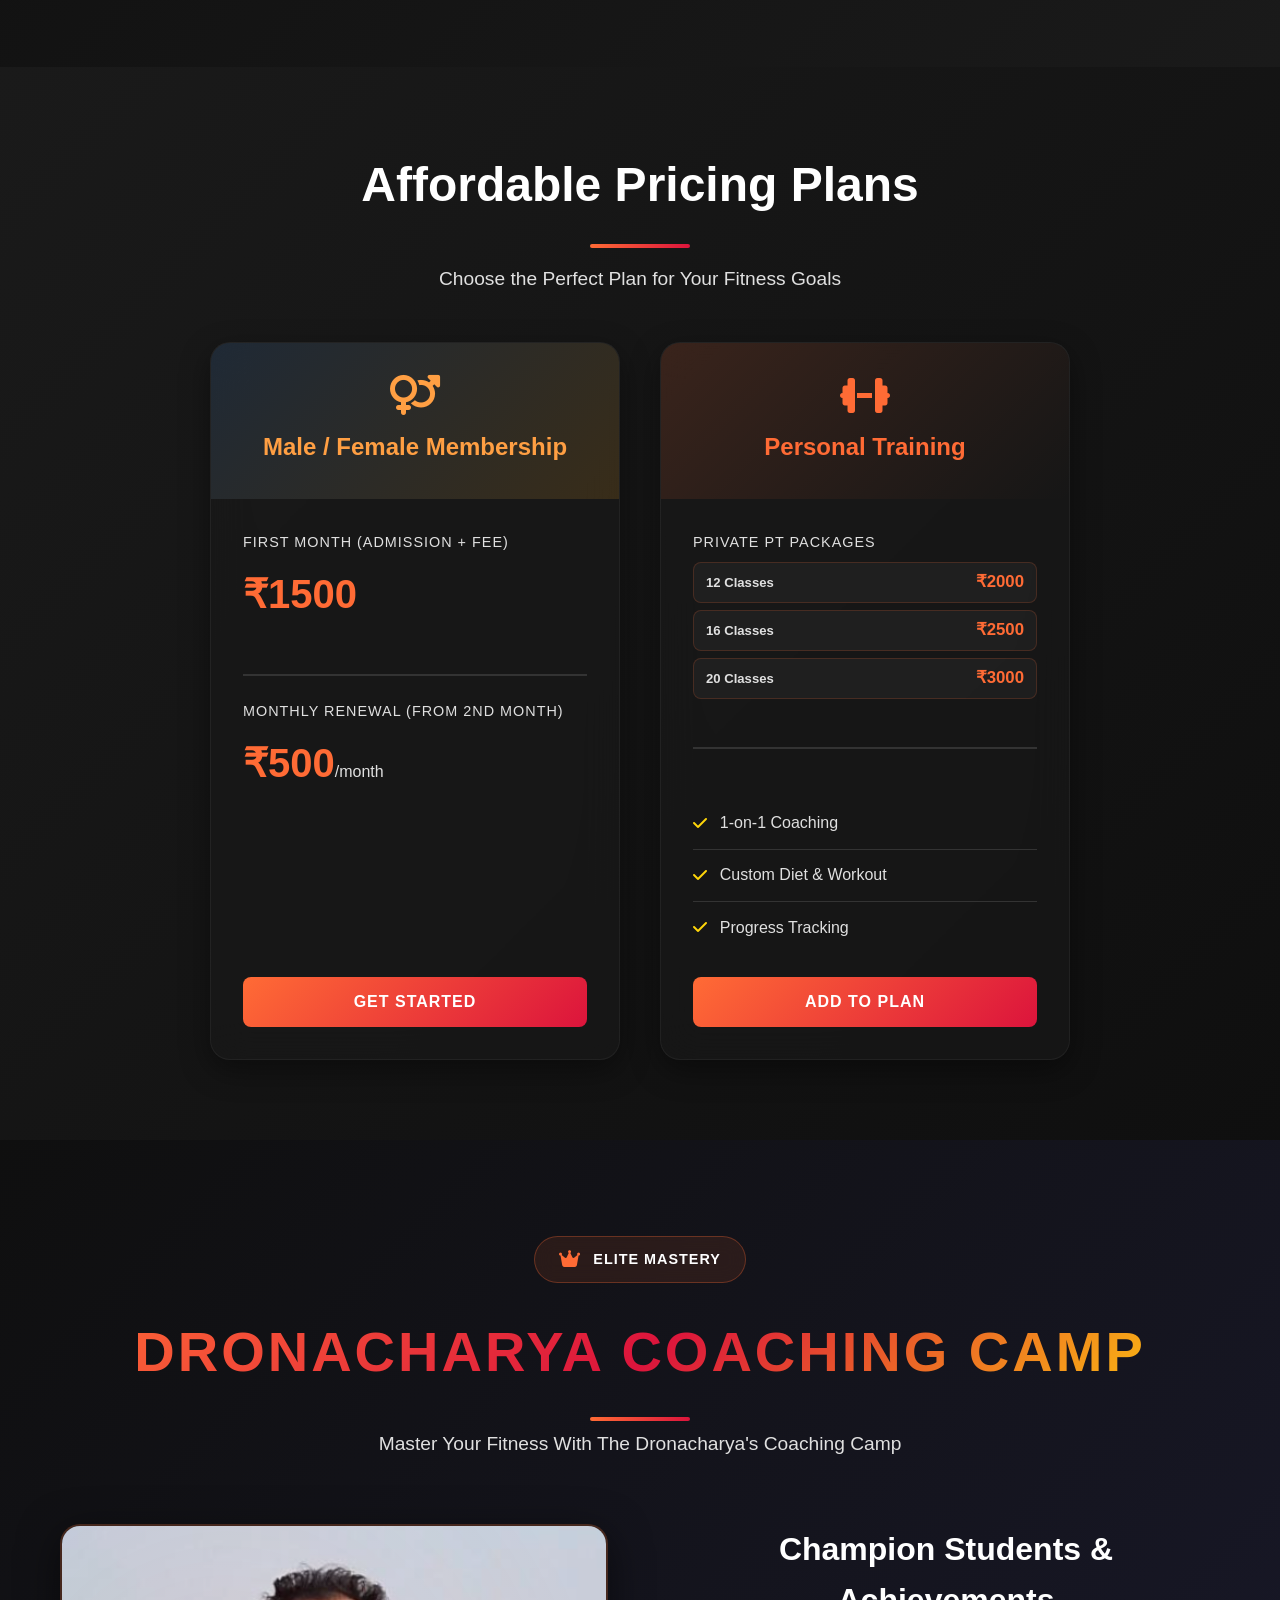
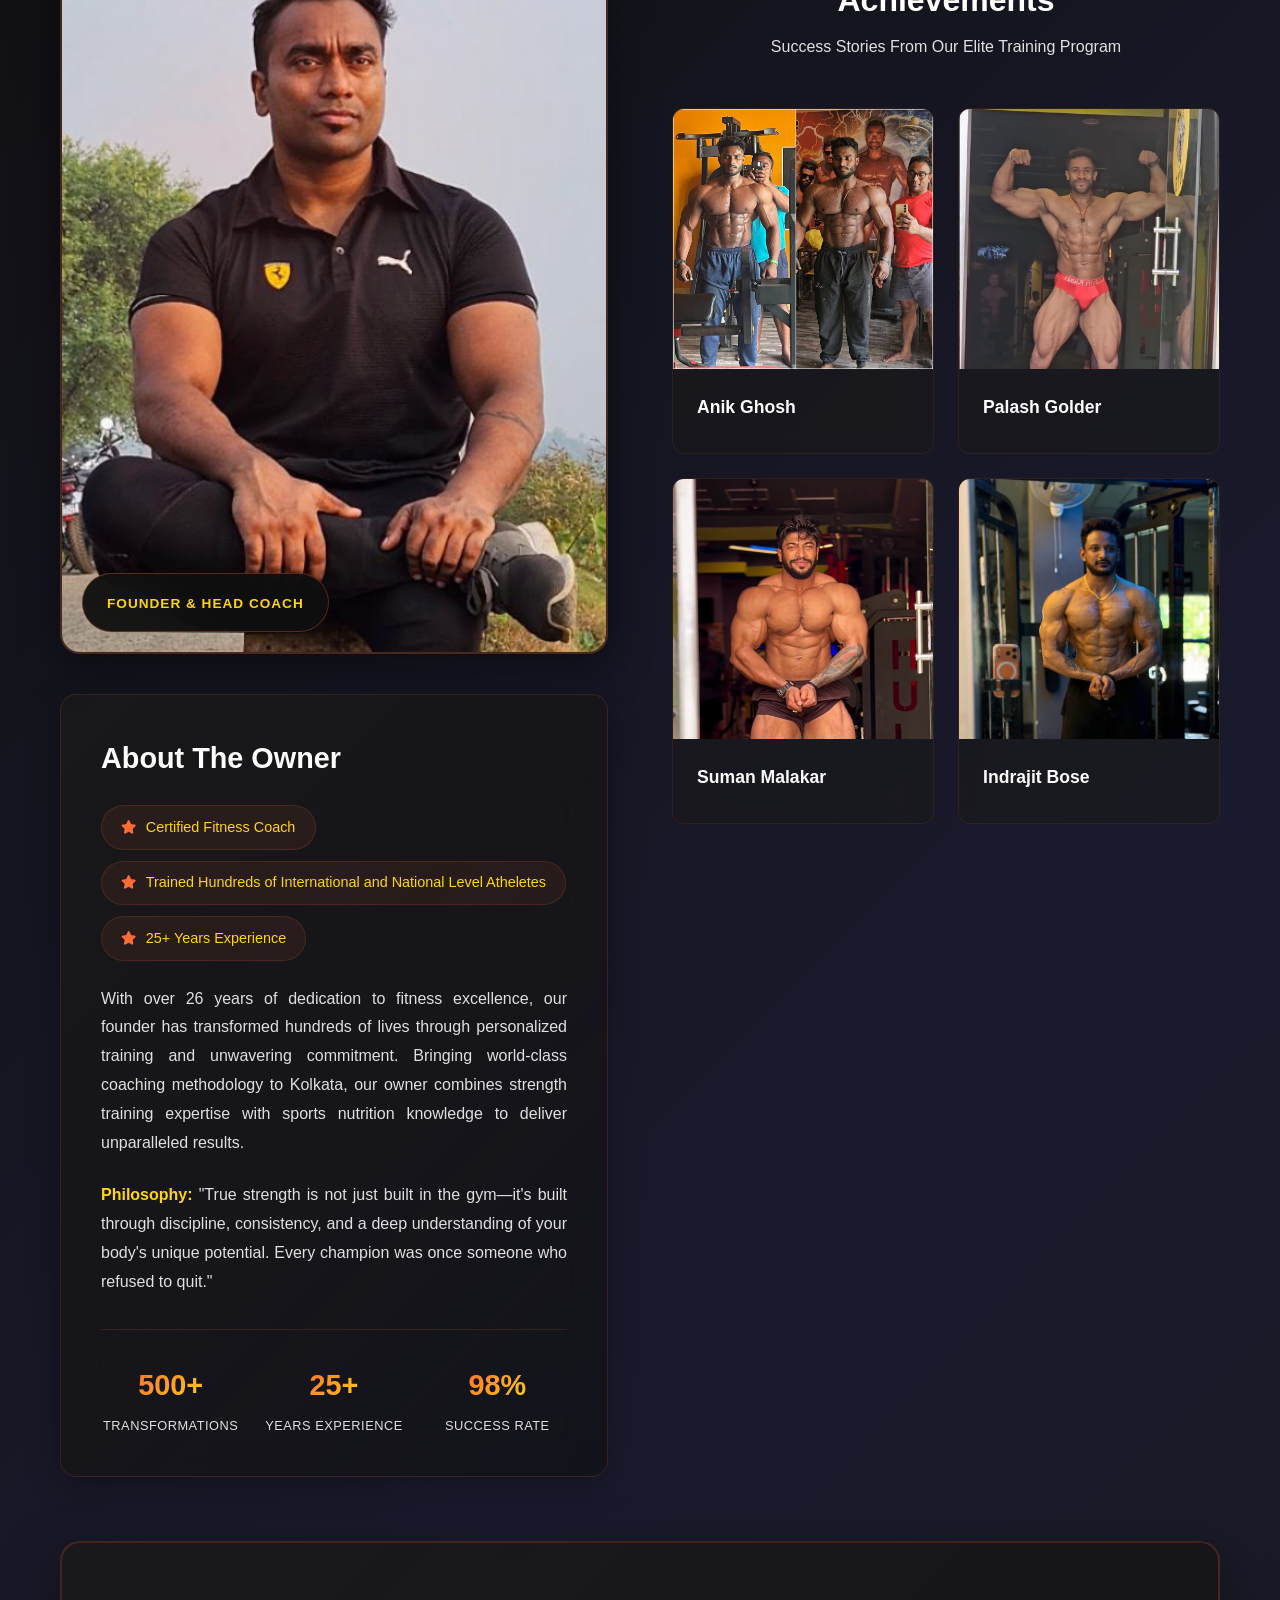
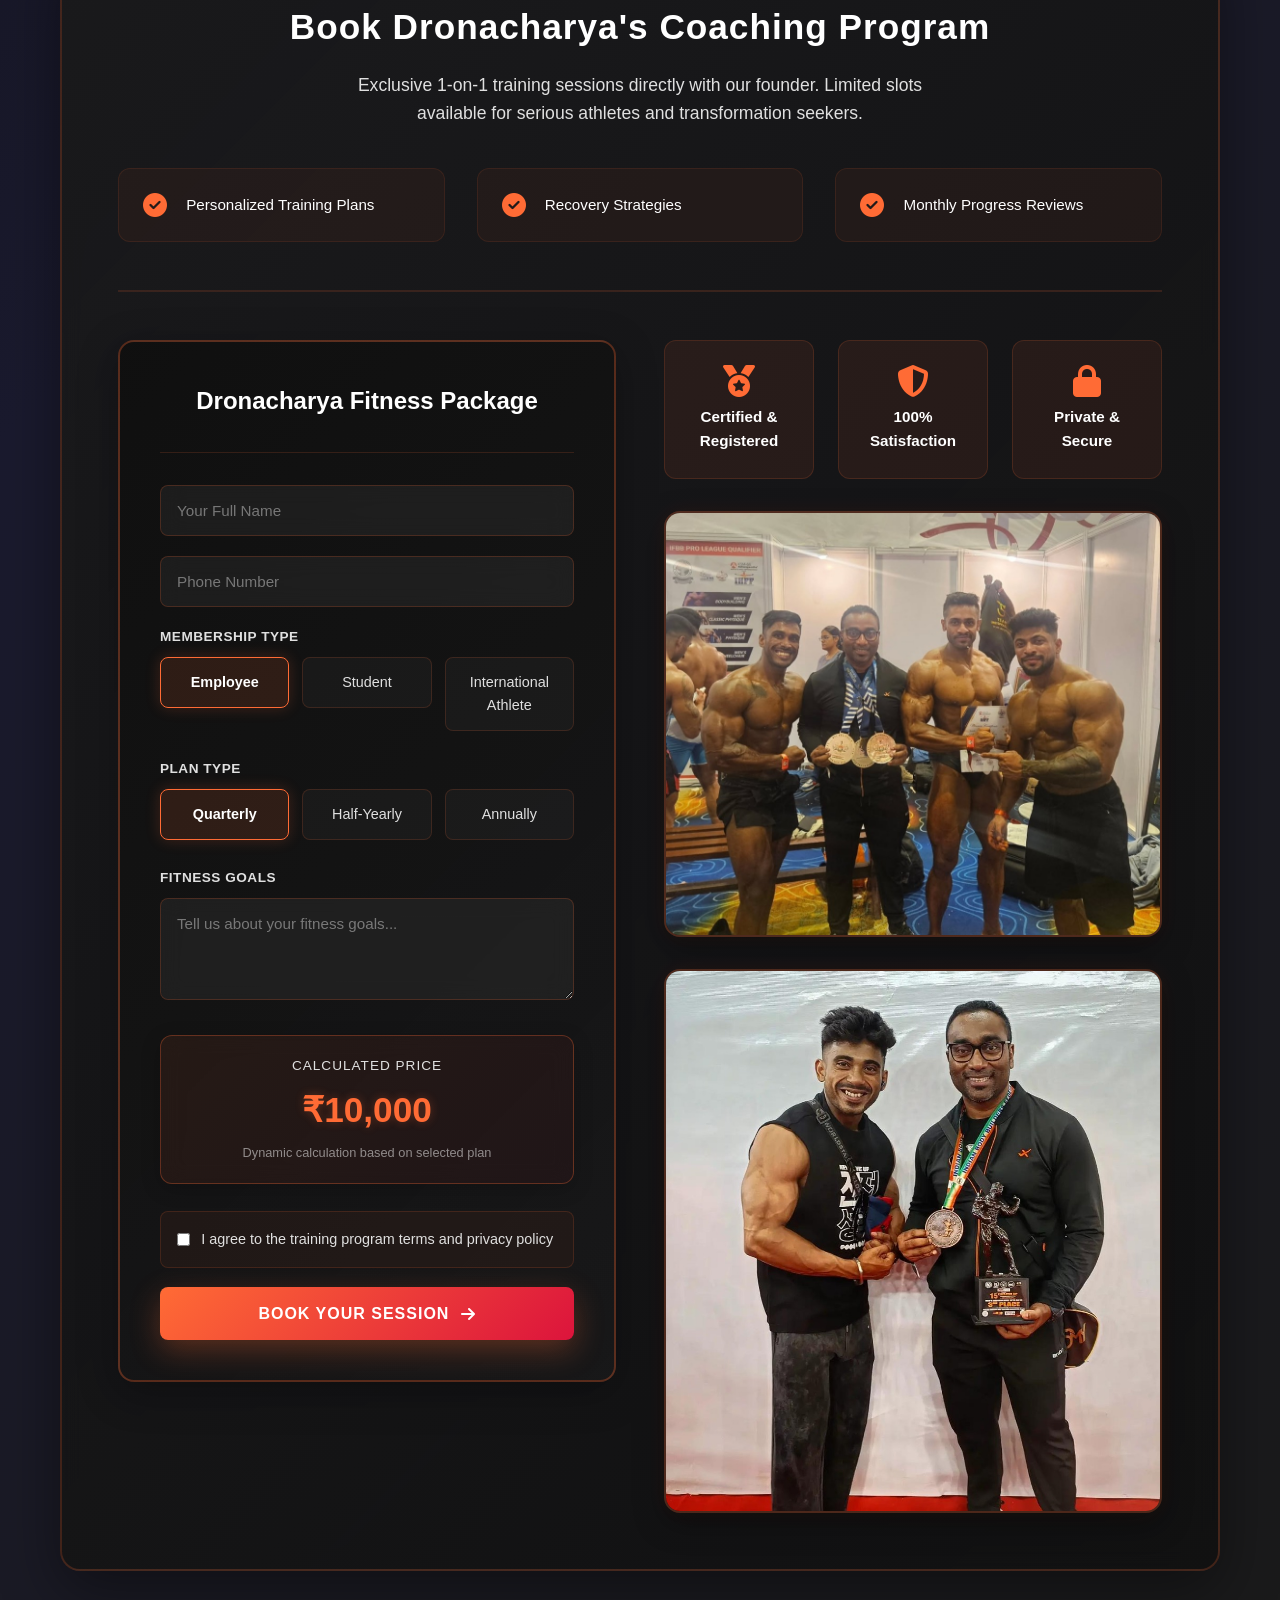
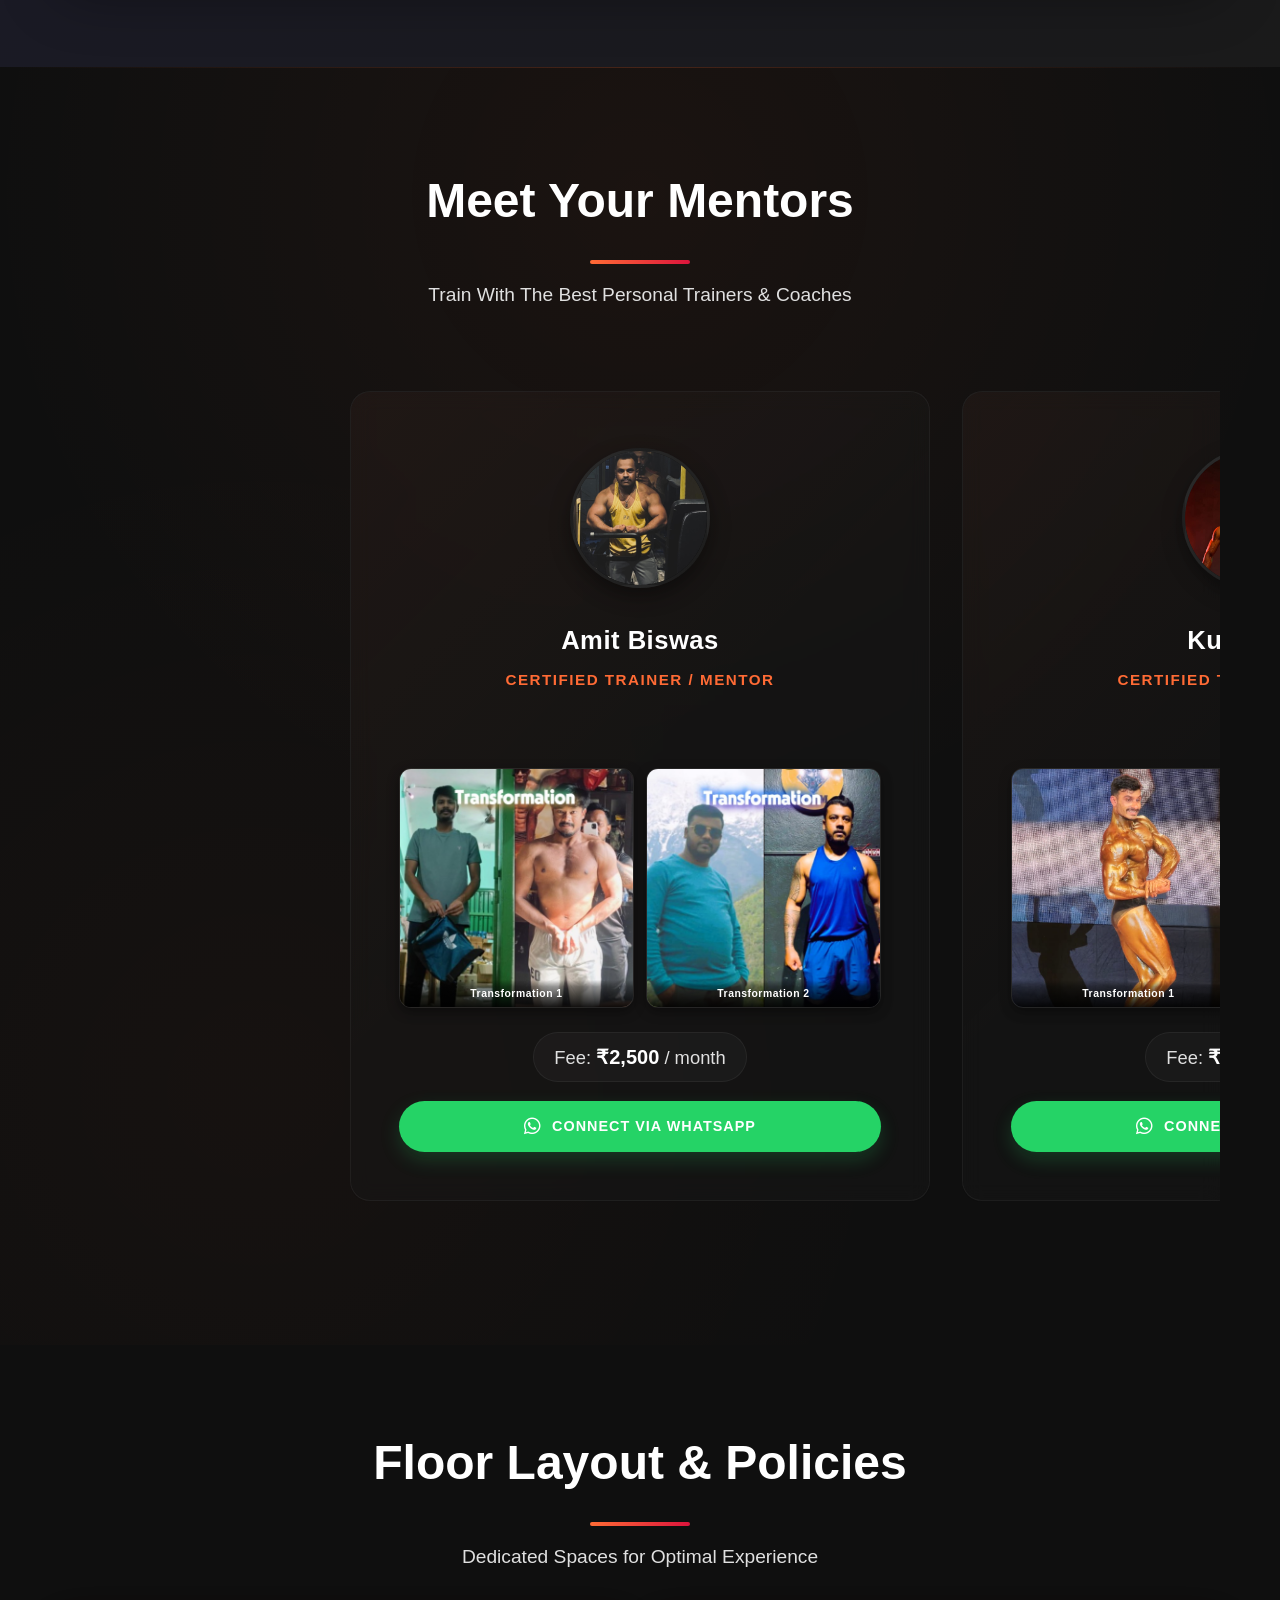
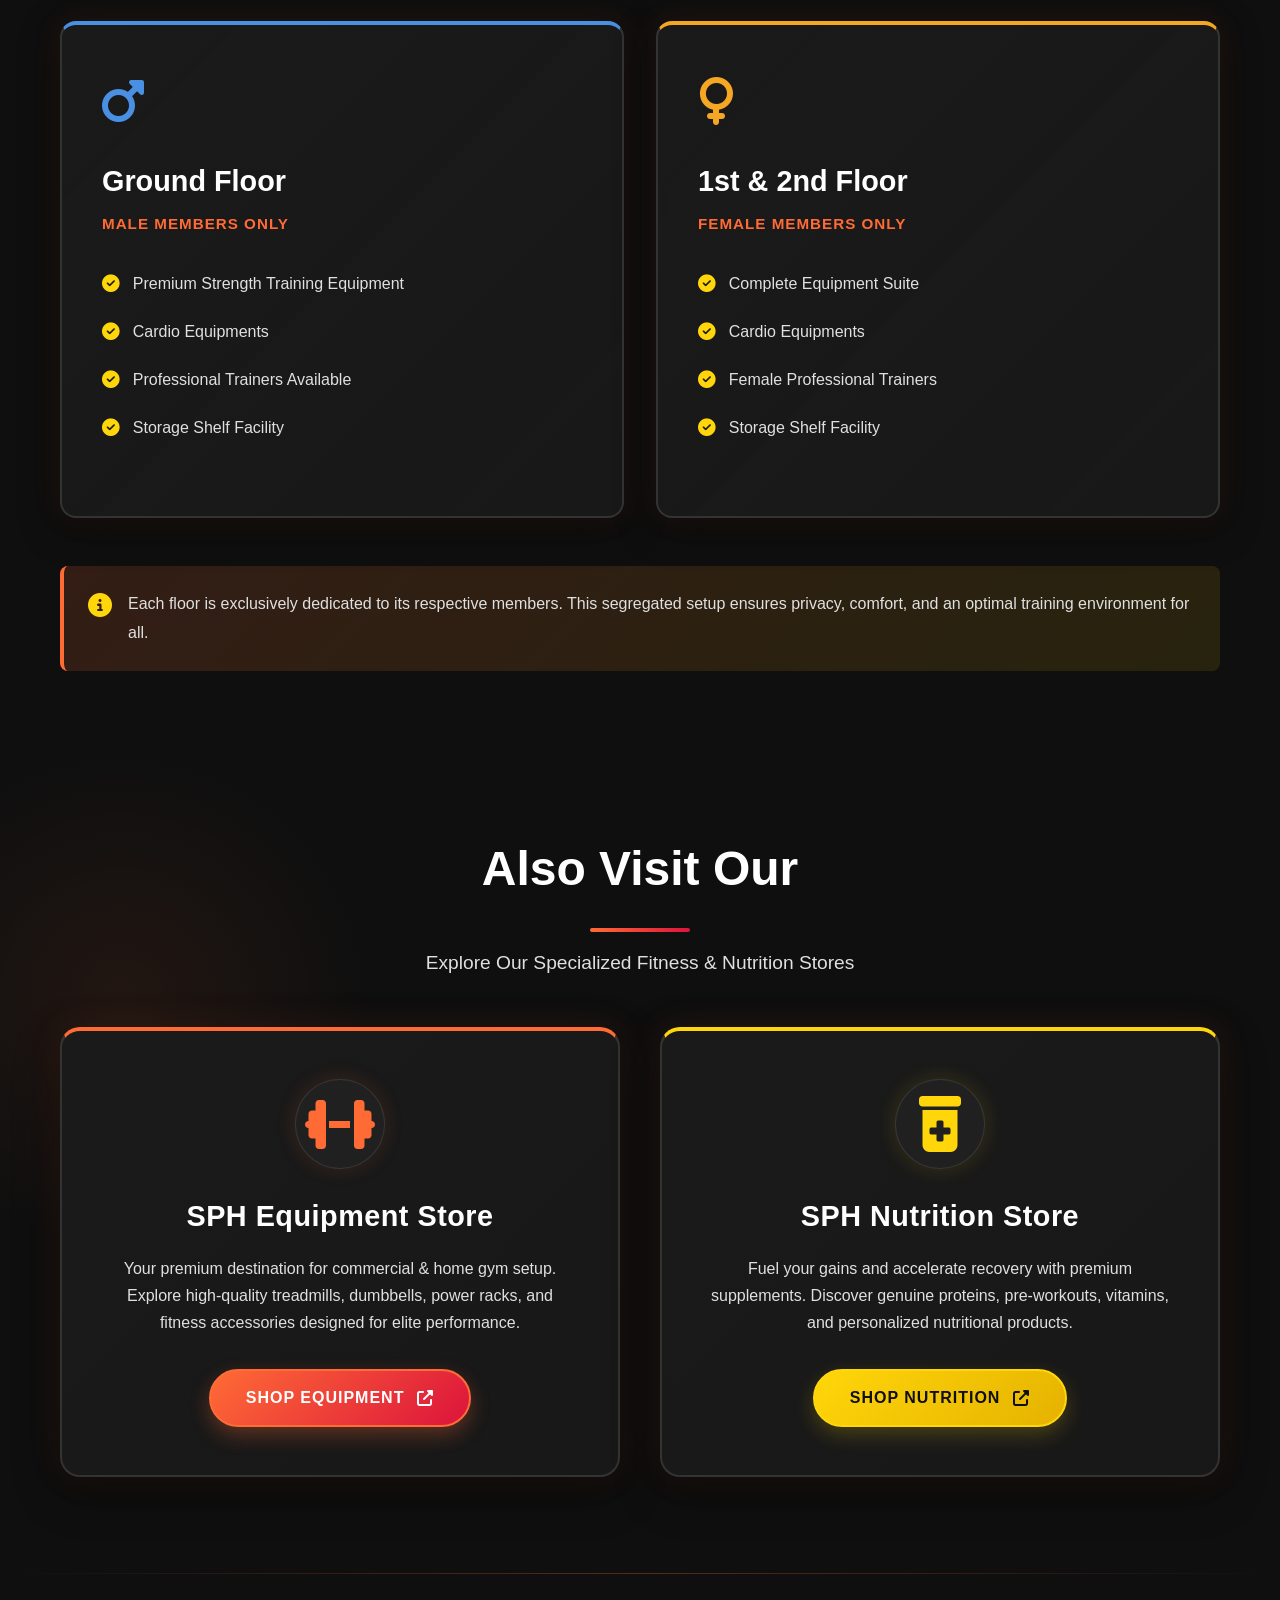
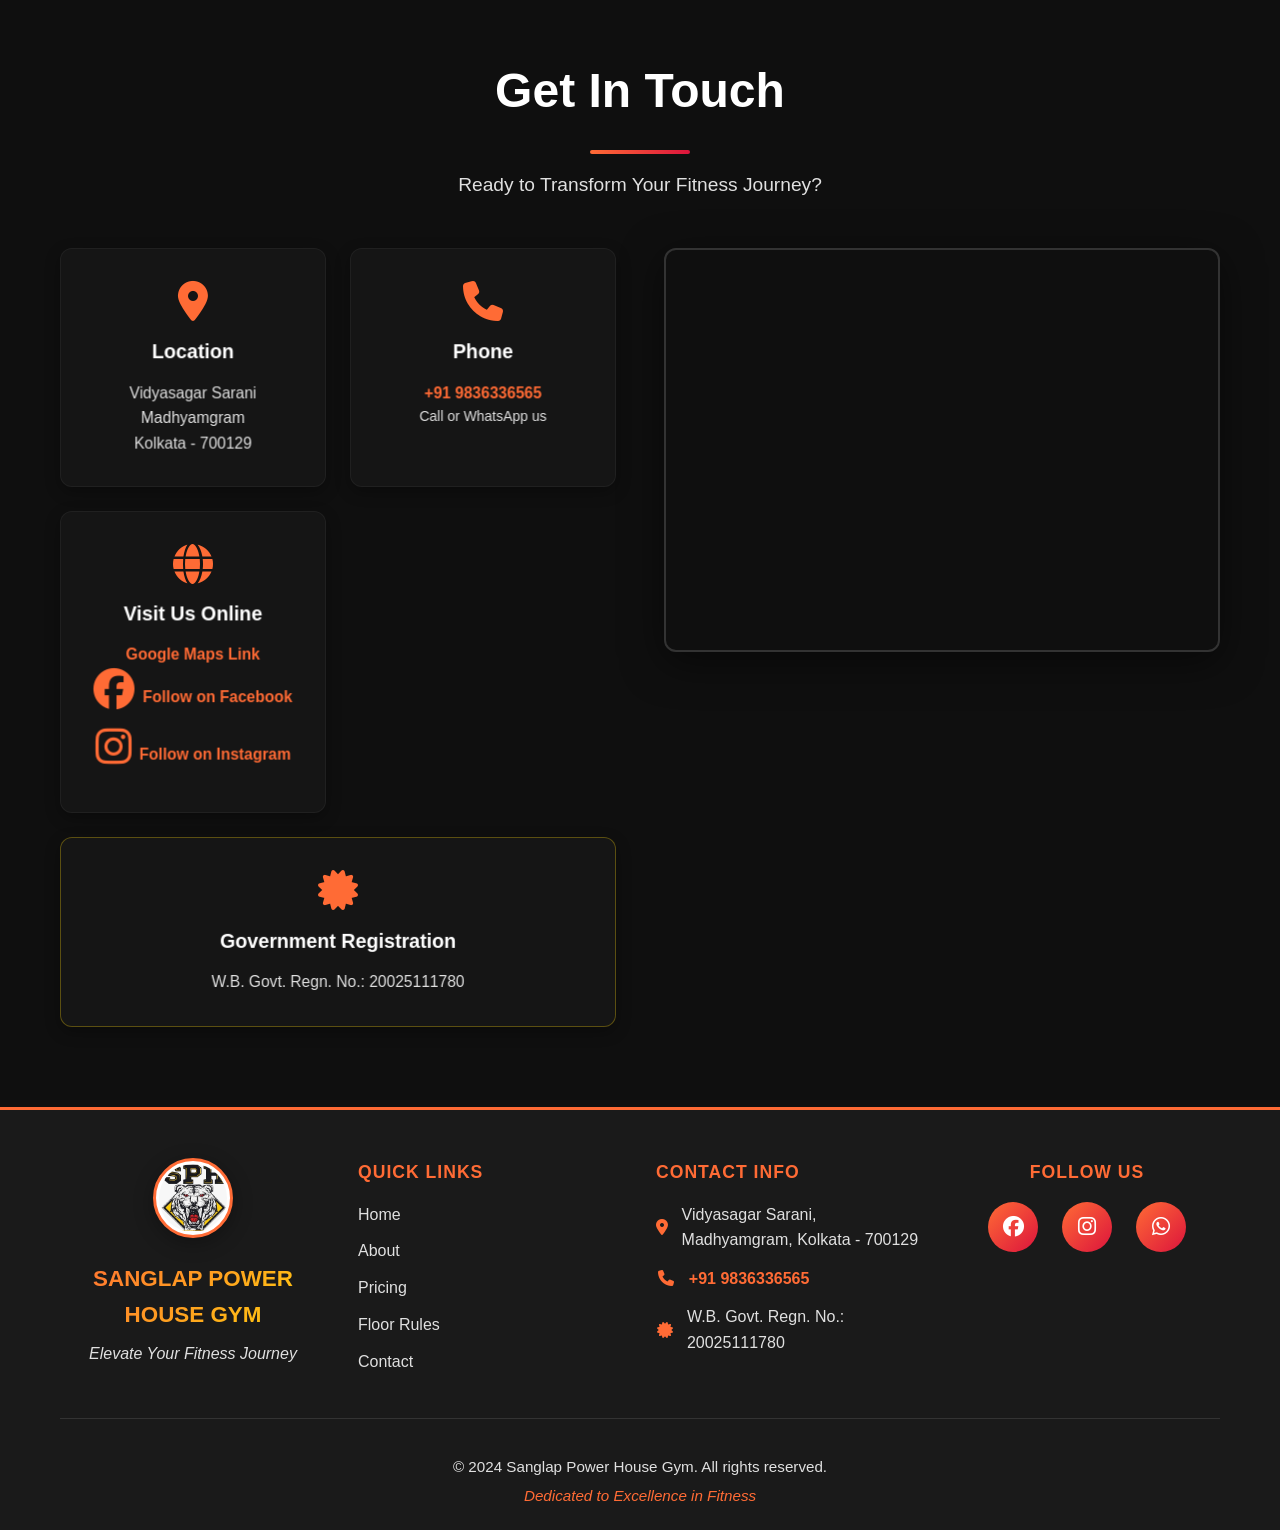
==== commit 29a20673: "Combine male/female pricing, optimize anti-doomscrolling mobile layouts, and fix founder badge" ====
--- a/sph upd 3/sanglap-powerhouse-gym-enhanced/index.html
+++ b/sph upd 3/sanglap-powerhouse-gym-enhanced/index.html
@@ -1,855 +1,835 @@
-<!DOCTYPE html>
-<html lang="en">
-
-<head>
-    <meta charset="UTF-8">
-    <meta name="viewport" content="width=device-width, initial-scale=1.0">
-    <meta name="description"
-        content="Sanglap Power House Gym - Elevate Your Fitness Journey. Premium gym facilities with separate male and female floors. Join now!">
-    <meta name="keywords" content="gym, fitness, power house, kolkata, membership, training">
-    <meta name="author" content="Sanglap Power House Gym">
-    <title>Sanglap Power House Gym - Elevate Your Fitness Journey</title>
-    <link rel="preconnect" href="https://fonts.googleapis.com">
-    <link rel="preconnect" href="https://fonts.gstatic.com" crossorigin>
-    <link
-        href="https://fonts.googleapis.com/css2?family=Montserrat:wght@400;500;700;900&family=Outfit:wght@300;400;500;600;700;800&display=swap"
-        rel="stylesheet">
-    <link rel="stylesheet" href="css/style.css?v=5.1">
-    <link rel="stylesheet" href="css/dronacharya-section.css?v=5.1">
-    <link rel="stylesheet" href="css/drona-ai.css?v=5.0">
-    <link rel="stylesheet" href="css/mentors.css?v=5.1">
-    <link rel="stylesheet" href="https://cdnjs.cloudflare.com/ajax/libs/font-awesome/6.4.0/css/all.min.css">
-</head>
-
-<body>
-    <!-- Animated Background Elements -->
-    <div class="animated-bg-elements">
-        <div class="bg-orb bg-orb-1"></div>
-        <div class="bg-orb bg-orb-2"></div>
-        <div class="bg-orb bg-orb-3"></div>
-        <div class="bg-shape bg-shape-1"></div>
-        <div class="bg-shape bg-shape-2"></div>
-        <div class="bg-shape bg-shape-3"></div>
-    </div>
-
-    <!-- Navigation Bar -->
-    <nav class="navbar">
-        <div class="container nav-container">
-            <div class="nav-logo">
-                <img src="assets/images/gym-logo.png" alt="Sanglap Power House Gym Logo" class="logo-img">
-                <div class="logo-text">
-                    <span class="gym-name">SPH GYM FITNESS & NUTRITION</span>
-                    <span class="gym-tagline">One Stop Solution to Your Fitness Journey</span>
-                </div>
-            </div>
-            <ul class="nav-menu">
-                <li><a href="#home" class="nav-link">Home</a></li>
-                <li><a href="#about" class="nav-link">About</a></li>
-                <li><a href="#pricing" class="nav-link">Pricing</a></li>
-                <li><a href="#dronacharya" class="nav-link">Dronacharya Coaching Camp</a></li>
-                <li><a href="#mentors" class="nav-link">Mentors</a></li>
-                <li><a href="#floor-rules" class="nav-link">Floor Rules</a></li>
-                <!-- <li><a href="#nutrition-shop" class="nav-link">Nutrition Shop</a></li> -->
-                <!-- <li><a href="#equipment-shop" class="nav-link">Equipment Shop</a></li> -->
-                <li><a href="#contact" class="nav-link">Contact Us</a></li>
-            </ul>
-            <div class="hamburger">
-                <span></span>
-                <span></span>
-                <span></span>
-            </div>
-        </div>
-    </nav>
-
-    <!-- Hero Section -->
-    <header class="hero" id="home">
-        <div class="hero-overlay"></div>
-        <div class="container hero-container">
-            <div class="hero-left">
-                <span class="hero-badge"><i class="fas fa-bolt"></i> Elevate Your Fitness</span>
-                <h1 class="hero-title">SANGLAP<br><span class="highlight">POWER HOUSE</span><br>GYM</h1>
-                <p class="hero-subtitle">Premium Gym Facility in Madhyamgram,Kolkata,West Bengal. Separate floors for
-                    Male and Female
-                    members</p>
-                <div class="hero-buttons">
-                    <a href="#contact" class="cta-button">JOIN NOW</a>
-                    <a href="#pricing" class="cta-secondary-button">VIEW PLANS</a>
-                </div>
-            </div>
-            <div class="hero-right">
-                <div class="hero-dimensional-card">
-                    <img src="assets/images/gym-banner.jpg" alt="Sanglap Power House Gym collage"
-                        class="hero-collage-img">
-                </div>
-            </div>
-        </div>
-    </header>
-
-    <!-- About Section -->
-    <section class="about" id="about">
-        <div class="container">
-            <div class="about-content">
-                <h2 class="section-title">About Us</h2>
-                <p class="about-text">
-                    Welcome to Sanglap Power House Gym, your ultimate destination for fitness excellence. With
-                    state-of-the-art equipment,
-                    professional trainers, and a commitment to your success, we provide the perfect environment to
-                    achieve your fitness goals.
-                </p>
-                <div class="trust-badge">
-                    <i class="fas fa-certificate"></i>
-                    <div class="badge-content">
-                        <p class="badge-label">Government Registered</p>
-                        <p class="badge-number">W.B. Govt. Regn. No.: 20025111780</p>
-                    </div>
-                </div>
-                <p class="about-text">
-                    Our modern facility spans two dedicated floors, each equipped with premium fitness equipment and
-                    designed to provide
-                    an optimal training experience. Whether you're a beginner or an advanced athlete, our expert
-                    trainers are here to guide
-                    you every step of the way.
-                </p>
-            </div>
-        </div>
-    </section>
-
-    <!-- Pricing Section -->
-    <section class="pricing" id="pricing">
-        <div class="container">
-            <h2 class="section-title">Affordable Pricing Plans</h2>
-            <p class="section-subtitle">Choose the Perfect Plan for Your Fitness Goals</p>
-
-            <div class="pricing-grid">
-                <!-- Male Membership -->
-                <div class="pricing-card">
-                    <div class="pricing-header male-header">
-                        <i class="fas fa-mars"></i>
-                        <h3>Male Membership</h3>
-                    </div>
-                    <div class="pricing-body">
-                        <div class="price-tier">
-                            <p class="tier-label">First Month (Admission + Fee)</p>
-                            <p class="tier-price">₹1500</p>
-                        </div>
-                        <hr class="price-divider">
-                        <div class="price-tier">
-                            <p class="tier-label">Monthly Renewal (From 2nd Month)</p>
-                            <p class="tier-price">₹500<span class="tier-period">/month</span></p>
-                        </div>
-                        <ul class="price-features">
-                            <li><i class="fas fa-check"></i> Access to Ground Floor</li>
-                            <li><i class="fas fa-check"></i> All Equipment Access</li>
-                            <li><i class="fas fa-check"></i> Storage Shelf Facility</li>
-
-                        </ul>
-                        <button class="pricing-btn" onclick="scrollToContact()">Get Started</button>
-                    </div>
-                </div>
-
-                <!-- Female Membership -->
-                <div class="pricing-card">
-                    <div class="pricing-header female-header">
-                        <i class="fas fa-venus"></i>
-                        <h3>Female Membership</h3>
-                    </div>
-                    <div class="pricing-body">
-                        <div class="price-tier">
-                            <p class="tier-label">First Month (Admission + Fee)</p>
-                            <p class="tier-price">₹1500</p>
-                        </div>
-                        <hr class="price-divider">
-                        <div class="price-tier">
-                            <p class="tier-label">Monthly Renewal (From 2nd Month)</p>
-                            <p class="tier-price">₹500<span class="tier-period">/month</span></p>
-                        </div>
-                        <ul class="price-features">
-                            <li><i class="fas fa-check"></i> Access to 1st & 2nd Floor</li>
-                            <li><i class="fas fa-check"></i> All Equipment Access</li>
-                            <li><i class="fas fa-check"></i> Storage Shelf Facility</li>
-
-                        </ul>
-                        <button class="pricing-btn" onclick="scrollToContact()">Get Started</button>
-                    </div>
-                </div>
-
-                <!-- Personal Training -->
-                <div class="pricing-card">
-                    <div class="pricing-header pt-header">
-                        <i class="fas fa-dumbbell"></i>
-                        <h3>Personal Training</h3>
-                    </div>
-                    <div class="pricing-body">
-                        <div class="price-tier">
-                            <p class="tier-label">Private PT Sessions</p>
-                            <p class="tier-price">₹2000<span class="tier-period">/12 classes</span></p>
-                            <p class="tier-price">₹2500<span class="tier-period">/16 classes</span></p>
-                            <p class="tier-price">₹3000<span class="tier-period">/20 classes</span></p>
-                        </div>
-                        <hr class="price-divider">
-                        <p class="addon-note">(Available for both sections)</p>
-                        <ul class="price-features">
-                            <li><i class="fas fa-check"></i> One-on-One Training</li>
-                            <li><i class="fas fa-check"></i> Customized Workout Plans</li>
-                            <li><i class="fas fa-check"></i> Nutrition Guidance</li>
-                            <li><i class="fas fa-check"></i> Progress Tracking</li>
-                        </ul>
-                        <button class="pricing-btn" onclick="scrollToMentors()">Add to Plan</button>
-                    </div>
-                </div>
-            </div>
-        </div>
-    </section>
-
-    <!-- ============================================
-         DRONACHARYA SECTION - Owner's Elite Training
-         This section showcases the gym owner's expertise
-         and premium training program
-         ============================================ -->
-    <section class="dronacharya" id="dronacharya">
-        <div class="container">
-            <!-- Section Header -->
-            <div class="dronacharya-header">
-                <div class="header-badge">
-                    <i class="fas fa-crown"></i>
-                    <span>ELITE MASTERY</span>
-                </div>
-                <h2 class="section-title dronacharya-title">DRONACHARYA COACHING CAMP</h2>
-                <p class="section-subtitle">Master Your Fitness With The Dronacharya's Coaching Camp</p>
-            </div>
-
-            <!-- Main Layout: Owner Profile + Champion Gallery -->
-            <div class="dronacharya-grid">
-
-                <!-- Left Column: Owner Profile -->
-                <div class="owner-profile-section">
-                    <div class="owner-photo-container">
-                        <img src="assets/images/Screenshot 2026-06-12 170656.png"
-                            alt="Gym Owner - Founder & Head Trainer" class="owner-photo" id="ownerMainPhoto">
-                        <div class="photo-badge">
-                            <span class="badge-label">Founder & Head Coach</span>
-                        </div>
-                        <div class="photo-glow"></div>
-                    </div>
-
-                    <div class="owner-bio-card">
-                        <h3 class="bio-title">About The Owner</h3>
-                        <div class="bio-credentials">
-                            <span class="credential-tag"><i class="fas fa-star"></i> Certified Fitness Coach</span>
-                            <span class="credential-tag"><i class="fas fa-star"></i> Trained Hundreds of International
-                                and National Level Atheletes</span>
-                            <span class="credential-tag"><i class="fas fa-star"></i> 25+ Years Experience</span>
-                        </div>
-                        <p class="bio-text">
-                            With over 26 years of dedication to fitness excellence, our founder has transformed
-                            hundreds of lives through personalized training and unwavering commitment. Bringing
-                            world-class coaching methodology to Kolkata, our owner combines strength training
-                            expertise with sports nutrition knowledge to deliver unparalleled results.
-                        </p>
-                        <p class="bio-text">
-                            <strong>Philosophy:</strong> "True strength is not just built in the gym—it's built through
-                            discipline, consistency, and a deep understanding of your body's unique potential.
-                            Every champion was once someone who refused to quit."
-                        </p>
-
-                        <div class="stats-mini">
-                            <div class="stat-item">
-                                <span class="stat-number">500+</span>
-                                <span class="stat-label">Transformations</span>
-                            </div>
-                            <div class="stat-item">
-                                <span class="stat-number">25+</span>
-                                <span class="stat-label">Years Experience</span>
-                            </div>
-                            <div class="stat-item">
-                                <span class="stat-number">98%</span>
-                                <span class="stat-label">Success Rate</span>
-                            </div>
-                        </div>
-                    </div>
-                </div>
-
-                <!-- Right Column: Champion Gallery -->
-                <div class="champion-gallery-section">
-                    <div class="gallery-header">
-                        <h3 class="gallery-title">Champion Students & Achievements</h3>
-                        <p class="gallery-subtitle">Success Stories From Our Elite Training Program</p>
-                    </div>
-
-                    <div class="champion-grid">
-                        <!-- Champion 1 -->
-                        <div class="champion-card">
-                            <div class="champion-img-wrapper">
-                                <img src="assets/images/anik-ghosh-transformation.jpg" alt="Champion Student 1"
-                                    class="champion-img">
-                                <div class="champion-overlay">
-                                    <span class="achievement-badge">Transformation Story</span>
-                                </div>
-                            </div>
-                            <div class="champion-info">
-                                <h4 class="champion-name">Anik Ghosh</h4>
-                            </div>
-                        </div>
-
-                        <!-- Champion 2 -->
-                        <div class="champion-card">
-                            <div class="champion-img-wrapper">
-                                <img src="assets/images/Screenshot 2026-06-12 170232.png" alt="Champion Student 2"
-                                    class="champion-img">
-                                <div class="champion-overlay">
-                                    <span class="achievement-badge">Transformation Story</span>
-                                </div>
-                            </div>
-                            <div class="champion-info">
-                                <h4 class="champion-name">Palash Golder</h4>
-
-                            </div>
-                        </div>
-
-                        <!-- Champion 3 -->
-                        <div class="champion-card">
-                            <div class="champion-img-wrapper">
-                                <img src="assets/images/Screenshot 2026-06-12 170136.png" alt="Champion Student 3"
-                                    class="champion-img">
-                                <div class="champion-overlay">
-                                    <span class="achievement-badge">Transformation Story</span>
-                                </div>
-                            </div>
-                            <div class="champion-info">
-                                <h4 class="champion-name">Suman Malakar</h4>
-
-                            </div>
-                        </div>
-
-                        <!-- Champion 4 -->
-                        <div class="champion-card">
-                            <div class="champion-img-wrapper">
-                                <img src="assets/images/Screenshot 2026-06-12 170045.png" alt="Champion Student 4"
-                                    class="champion-img">
-                                <div class="champion-overlay">
-                                    <span class="achievement-badge">Transformation Story</span>
-                                </div>
-                            </div>
-                            <div class="champion-info">
-                                <h4 class="champion-name">Indrajit Bose</h4>
-
-                            </div>
-                        </div>
-                    </div>
-                </div>
-            </div>
-
-            <!-- Exclusive Training Program Section -->
-            <div class="exclusive-training-container">
-                <div class="training-content">
-                    <h3 class="training-title">Book Dronacharya's Coaching Program</h3>
-                    <p class="training-subtitle">
-                        Exclusive 1-on-1 training sessions directly with our founder.
-                        Limited slots available for serious athletes and transformation seekers.
-                    </p>
-
-                    <!-- Program Benefits -->
-                    <div class="benefits-grid">
-                        <div class="benefit-item">
-                            <i class="fas fa-check-circle"></i>
-                            <span>Personalized Training Plans</span>
-                        </div>
-                        <div class="benefit-item">
-                            <i class="fas fa-check-circle"></i>
-                            <span>Recovery Strategies</span>
-                        </div>
-                        <div class="benefit-item">
-                            <i class="fas fa-check-circle"></i>
-                            <span>Monthly Progress Reviews</span>
-                        </div>
-                    </div>
-                </div>
-
-                <!-- Booking Form / CTA -->
-                <div class="booking-section">
-                    <div class="booking-card">
-                        <div class="booking-header">
-                            <h4>Dronacharya Fitness Package</h4>
-                        </div>
-
-                        <form class="booking-form" id="dronacharya-booking-form">
-                            <div class="form-group">
-                                <input type="text" id="dbf-name" placeholder="Your Full Name" class="form-input"
-                                    required>
-                            </div>
-
-                            <div class="form-group">
-                                <input type="tel" id="dbf-phone" placeholder="Phone Number" class="form-input" required>
-                            </div>
-
-                            <!-- Membership Type -->
-                            <div class="form-group">
-                                <label class="booking-form-label">Membership Type</label>
-                                <div class="booking-selector-grid">
-                                    <label class="selector-card">
-                                        <input type="radio" name="membership_type" value="Employee" checked>
-                                        <div class="card-content">
-                                            <span>Employee</span>
-                                        </div>
-                                    </label>
-                                    <label class="selector-card">
-                                        <input type="radio" name="membership_type" value="Student">
-                                        <div class="card-content">
-                                            <span>Student</span>
-                                        </div>
-                                    </label>
-                                    <label class="selector-card">
-                                        <input type="radio" name="membership_type" value="International Athlete">
-                                        <div class="card-content">
-                                            <span>International Athlete</span>
-                                        </div>
-                                    </label>
-                                </div>
-                            </div>
-
-                            <!-- Plan Type -->
-                            <div class="form-group">
-                                <label class="booking-form-label">Plan Type</label>
-                                <div class="booking-selector-grid">
-                                    <label class="selector-card" id="plan-quarterly-card">
-                                        <input type="radio" name="plan_type" value="Quarterly" checked>
-                                        <div class="card-content">
-                                            <span>Quarterly</span>
-                                        </div>
-                                    </label>
-                                    <label class="selector-card">
-                                        <input type="radio" name="plan_type" value="Half-Yearly">
-                                        <div class="card-content">
-                                            <span>Half-Yearly</span>
-                                        </div>
-                                    </label>
-                                    <label class="selector-card">
-                                        <input type="radio" name="plan_type" value="Annually">
-                                        <div class="card-content">
-                                            <span>Annually</span>
-                                        </div>
-                                    </label>
-                                </div>
-                            </div>
-
-                            <div class="form-group">
-                                <label class="booking-form-label">Fitness Goals</label>
-                                <textarea id="dbf-goals" placeholder="Tell us about your fitness goals..."
-                                    class="form-input form-textarea" rows="4"></textarea>
-                            </div>
-
-                            <!-- Live Pricing Summary Card -->
-                            <div class="pricing-summary-card">
-                                <span class="price-label">Calculated Price</span>
-                                <div class="price-value" id="calculated-price">₹10,000</div>
-                                <span class="price-note">Dynamic calculation based on selected plan</span>
-                            </div>
-
-                            <div class="form-disclaimer">
-                                <input type="checkbox" id="terms-check" required>
-                                <label for="terms-check">
-                                    I agree to the training program terms and privacy policy
-                                </label>
-                            </div>
-
-                            <button type="submit" class="booking-submit-btn">
-                                <span>Book Your Session</span>
-                                <i class="fas fa-arrow-right"></i>
-                            </button>
-                        </form>
-                    </div>
-
-                    <!-- Right Column: Trust & Photo -->
-                    <div class="booking-right-col">
-                        <!-- Trust Indicators -->
-                        <div class="trust-indicators">
-                            <div class="trust-item">
-                                <i class="fas fa-medal"></i>
-                                <p>Certified & Registered</p>
-                            </div>
-                            <div class="trust-item">
-                                <i class="fas fa-shield-alt"></i>
-                                <p>100% Satisfaction</p>
-                            </div>
-                            <div class="trust-item">
-                                <i class="fas fa-lock"></i>
-                                <p>Private & Secure</p>
-                            </div>
-                        </div>
-
-                        <!-- Brand Showcase Photos -->
-                        <div class="booking-photos-row">
-                            <div class="booking-showcase-container">
-                                <img src="assets/images/dronacharya-group.jpg" alt="Dronacharya Coaching Achievement"
-                                    class="booking-showcase-img">
-                            </div>
-                            <div class="booking-showcase-container">
-                                <img src="assets/images/dronacharya-group-2.jpg" alt="Dronacharya Coach and Champion"
-                                    class="booking-showcase-img">
-                            </div>
-                        </div>
-                    </div>
-                </div>
-            </div>
-        </div>
-    </section>
-
-    <!-- Meet Your Mentors Section -->
-    <section class="mentors" id="mentors">
-        <div class="container">
-            <h2 class="section-title">Meet Your Mentors</h2>
-            <p class="section-subtitle">Train With The Best Personal Trainers & Coaches</p>
-
-            <div class="mentors-grid">
-                <!-- Mentor 1: Amit Biswas -->
-                <div class="mentor-card">
-                    <div class="mentor-photo-wrapper">
-                        <img src="assets/images/amit-biswas.jpeg" alt="Amit Biswas" class="mentor-photo">
-                    </div>
-                    <div class="mentor-info">
-                        <h3 class="mentor-name">Amit Biswas</h3>
-                        <p class="mentor-title">Certified Trainer / Mentor</p>
-                    </div>
-
-                    <!-- Student Transformations (2 static items) -->
-                    <div class="mentor-transformations">
-                        <div class="transformation-item">
-                            <img src="assets/images/amit-biswas-transformation-1.png" alt="Transformation 1"
-                                class="transformation-img">
-                            <span class="transformation-label">Transformation 1</span>
-                        </div>
-                        <div class="transformation-item">
-                            <img src="assets/images/amit-biswas-transformation-2.png" alt="Transformation 2"
-                                class="transformation-img">
-                            <span class="transformation-label">Transformation 2</span>
-                        </div>
-                    </div>
-
-                    <div class="mentor-footer">
-                        <p class="mentor-fee">Fee: <span>₹2,500</span> / month</p>
-                        <a href="https://wa.me/917003296265?text=Hello%20Amit%20Biswas!%20I%20saw%20your%20profile%20on%20the%20SPH%20website%20and%20I%20am%20interested%20in%20joining%20your%20personal%20training%20program.%0A%0AI%20understand%20the%20training%20fee%20is%20%E2%82%B92%2C500.%20Please%20guide%20me%20on%20how%20to%20get%20started!"
-                            target="_blank" class="mentor-connect-btn">
-                            <i class="fab fa-whatsapp"></i>
-                            <span>Connect via WhatsApp</span>
-                        </a>
-                    </div>
-                </div>
-
-                <!-- Mentor 2: Kunal Sen -->
-                <div class="mentor-card">
-                    <div class="mentor-photo-wrapper">
-                        <img src="assets/images/kunal-sen.jpeg" alt="Kunal Sen" class="mentor-photo">
-                    </div>
-                    <div class="mentor-info">
-                        <h3 class="mentor-name">Kunal Sen</h3>
-                        <p class="mentor-title">Certified Trainer / Mentor</p>
-                    </div>
-
-                    <!-- Student Transformations (2 static items) -->
-                    <div class="mentor-transformations">
-                        <div class="transformation-item">
-                            <img src="assets/images/kunal-sen-transformation-1.png" alt="Transformation 1"
-                                class="transformation-img">
-                            <span class="transformation-label">Transformation 1</span>
-                        </div>
-                        <div class="transformation-item">
-                            <img src="assets/images/kunal-sen-transformation-2.png" alt="Transformation 2"
-                                class="transformation-img">
-                            <span class="transformation-label">Transformation 2</span>
-                        </div>
-                    </div>
-
-                    <div class="mentor-footer">
-                        <p class="mentor-fee">Fee: <span>₹2,500</span> / month</p>
-                        <a href="https://wa.me/919007837043?text=Hello%20Kunal%20Sen!%20I%20saw%20your%20profile%20on%20the%20SPH%20website%20and%20I%20am%20interested%20in%20joining%20your%20personal%20training%20program.%0A%0AI%20understand%20the%20training%20fee%20is%20%E2%82%B92%2C500.%20Please%20guide%20me%20on%20how%20to%20get%20started!"
-                            target="_blank" class="mentor-connect-btn">
-                            <i class="fab fa-whatsapp"></i>
-                            <span>Connect via WhatsApp</span>
-                        </a>
-                    </div>
-                </div>
-
-                <!-- Mentor 3: Rohit Saha -->
-                <div class="mentor-card">
-                    <div class="mentor-photo-wrapper">
-                        <img src="assets/images/rohit-saha.jpeg" alt="Rohit Saha" class="mentor-photo">
-                    </div>
-                    <div class="mentor-info">
-                        <h3 class="mentor-name">Rohit Saha</h3>
-                        <p class="mentor-title">Certified Trainer / Mentor</p>
-                    </div>
-
-                    <!-- Student Transformations (2 static items) -->
-                    <div class="mentor-transformations">
-                        <div class="transformation-item">
-                            <img src="assets/images/rohit-saha-transformation-1.jpg" alt="Transformation 1"
-                                class="transformation-img">
-                            <span class="transformation-label">Transformation 1</span>
-                        </div>
-                        <div class="transformation-item">
-                            <img src="assets/images/rohit-saha-transformation-2.jpg" alt="Transformation 2"
-                                class="transformation-img">
-                            <span class="transformation-label">Transformation 2</span>
-                        </div>
-                    </div>
-
-                    <div class="mentor-footer">
-                        <p class="mentor-fee">Fee: <span>₹2,500</span> / month</p>
-                        <a href="https://wa.me/918961375371?text=Hello%20Rohit%20Saha!%20I%20saw%20your%20profile%20on%20the%20SPH%20website%20and%20I%20am%20interested%20in%20joining%20your%20personal%20training%20program.%0A%0AI%20understand%20the%20training%20fee%20is%20%E2%82%B92%2C500.%20Please%20guide%20me%20on%20how%20to%20get%20started!"
-                            target="_blank" class="mentor-connect-btn">
-                            <i class="fab fa-whatsapp"></i>
-                            <span>Connect via WhatsApp</span>
-                        </a>
-                    </div>
-                </div>
-
-                <!-- Mentor 4: Riki Sir -->
-                <div class="mentor-card">
-                    <div class="mentor-photo-wrapper">
-                        <img src="assets/images/riki-sir.png" alt="Riki Sir" class="mentor-photo">
-                    </div>
-                    <div class="mentor-info">
-                        <h3 class="mentor-name">Riki Sir</h3>
-                        <p class="mentor-title">Certified Trainer / Mentor</p>
-                    </div>
-
-                    <!-- Student Transformations (2 static items) -->
-                    <div class="mentor-transformations">
-                        <div class="transformation-item">
-                            <img src="assets/images/riki-sir-transformation-1.jpg" alt="Transformation 1"
-                                class="transformation-img">
-                            <span class="transformation-label">Transformation 1</span>
-                        </div>
-                        <div class="transformation-item">
-                            <img src="assets/images/riki-sir-transformation-2.jpg" alt="Transformation 2"
-                                class="transformation-img">
-                            <span class="transformation-label">Transformation 2</span>
-                        </div>
-                    </div>
-
-                    <div class="mentor-footer">
-                        <p class="mentor-fee">Fee: <span>₹2,500</span> / month</p>
-                        <a href="https://wa.me/916291140401?text=Hello%20Riki%20Sir!%20I%20saw%20your%20profile%20on%20the%20SPH%20website%20and%20I%20am%20interested%20in%20joining%20your%20personal%20training%20program.%0A%0AI%20understand%20the%20training%20fee%20is%20%E2%82%B92%2C500.%20Please%20guide%20me%20on%20how%20to%20get%20started!"
-                            target="_blank" class="mentor-connect-btn">
-                            <i class="fab fa-whatsapp"></i>
-                            <span>Connect via WhatsApp</span>
-                        </a>
-                    </div>
-                </div>
-            </div>
-        </div>
-    </section>
-
-    <!-- Floor Rules Section -->
-    <section class="floor-rules" id="floor-rules">
-        <div class="container">
-            <h2 class="section-title">Floor Layout & Policies</h2>
-            <p class="section-subtitle">Dedicated Spaces for Optimal Experience</p>
-
-            <div class="floor-grid">
-                <!-- Male Floor -->
-                <div class="floor-card male-floor">
-                    <div class="floor-icon">
-                        <i class="fas fa-mars"></i>
-                    </div>
-                    <h3>Ground Floor</h3>
-                    <p class="floor-type">Male Members Only</p>
-                    <ul class="floor-features">
-                        <li><i class="fas fa-check-circle"></i> Premium Strength Training Equipment</li>
-                        <li><i class="fas fa-check-circle"></i> Cardio Equipments</li>
-                        <li><i class="fas fa-check-circle"></i> Professional Trainers Available</li>
-                        <li><i class="fas fa-check-circle"></i> Storage Shelf Facility</li>
-                    </ul>
-                </div>
-
-                <!-- Female Floor -->
-                <div class="floor-card female-floor">
-                    <div class="floor-icon">
-                        <i class="fas fa-venus"></i>
-                    </div>
-                    <h3>1st & 2nd Floor</h3>
-                    <p class="floor-type">Female Members Only</p>
-                    <ul class="floor-features">
-                        <li><i class="fas fa-check-circle"></i> Complete Equipment Suite</li>
-                        <li><i class="fas fa-check-circle"></i> Cardio Equipments </li>
-                        <li><i class="fas fa-check-circle"></i> Female Professional Trainers</li>
-                        <li><i class="fas fa-check-circle"></i> Storage Shelf Facility</li>
-                    </ul>
-                </div>
-            </div>
-
-            <div class="policy-notice">
-                <i class="fas fa-info-circle"></i>
-                <p>
-                    Each floor is exclusively dedicated to its respective members. This segregated setup ensures
-                    privacy, comfort,
-                    and an optimal training environment for all.
-                </p>
-            </div>
-        </div>
-    </section>
-
-    <!-- Also Visit Our Section -->
-    <section class="sph-stores" id="sph-stores">
-        <div class="container">
-            <h2 class="section-title">Also Visit Our</h2>
-            <p class="section-subtitle">Explore Our Specialized Fitness & Nutrition Stores</p>
-
-            <div class="stores-grid">
-                <!-- Store 1: SPH Equipment Store -->
-                <div class="store-card equipment-store">
-                    <div class="store-icon">
-                        <i class="fas fa-dumbbell"></i>
-                    </div>
-                    <h3>SPH Equipment Store</h3>
-                    <p class="store-description">
-                        Your premium destination for commercial & home gym setup. Explore high-quality treadmills,
-                        dumbbells, power racks, and fitness accessories designed for elite performance.
-                    </p>
-                    <a href="https://sph-equipment.vercel.app/" target="_blank" class="store-btn">
-                        <span>Shop Equipment</span>
-                        <i class="fas fa-external-link-alt"></i>
-                    </a>
-                </div>
-
-                <!-- Store 2: SPH Nutrition Store -->
-                <div class="store-card nutrition-store">
-                    <div class="store-icon">
-                        <i class="fas fa-prescription-bottle-alt"></i>
-                    </div>
-                    <h3>SPH Nutrition Store</h3>
-                    <p class="store-description">
-                        Fuel your gains and accelerate recovery with premium supplements. Discover genuine proteins,
-                        pre-workouts, vitamins, and personalized nutritional products.
-                    </p>
-                    <a href="https://sph-nutrition.vercel.app/" target="_blank" class="store-btn">
-                        <span>Shop Nutrition</span>
-                        <i class="fas fa-external-link-alt"></i>
-                    </a>
-                </div>
-            </div>
-        </div>
-    </section>
-
-
-    <!-- Contact Section -->
-    <section class="contact" id="contact">
-        <div class="container">
-            <h2 class="section-title">Get In Touch</h2>
-            <p class="section-subtitle">Ready to Transform Your Fitness Journey?</p>
-
-            <div class="contact-grid">
-                <!-- Contact Info -->
-                <div class="contact-info">
-                    <div class="info-card">
-                        <i class="fas fa-map-marker-alt"></i>
-                        <h3>Location</h3>
-                        <p>Vidyasagar Sarani</p>
-                        <p>Madhyamgram</p>
-                        <p>Kolkata - 700129</p>
-                    </div>
-
-                    <div class="info-card">
-                        <i class="fas fa-phone"></i>
-                        <h3>Phone</h3>
-                        <p><a href="tel:+919836336565" class="contact-link">+91 9836336565</a></p>
-                        <p class="contact-hint">Call or WhatsApp us</p>
-                    </div>
-
-                    <div class="info-card">
-                        <i class="fas fa-globe"></i>
-                        <h3>Visit Us Online</h3>
-                        <p><a href="https://www.google.com/maps/place/Sanglap+Power+House+Gym-Best+Gym+in+Town/@22.6932482,88.4568061,17z/data=!3m1!4b1!4m6!3m5!1s0x39f89f39a93d20b9:0xc5e5d41db78755a7!8m2!3d22.6932482!4d88.4568061!16s%2Fg%2F11g8yl0sr8"
-                                target="_blank" class="contact-link">Google Maps Link</a></p>
-                        <p><a href="https://www.facebook.com/@sanglappowerhouse/?hr=1&wtsid=rdr_02GZMGaDMGROQ1SKH"
-                                target="_blank" class="contact-link social-link"><i class="fab fa-facebook"></i> Follow
-                                on Facebook</a></p>
-                        <p><a href="https://www.instagram.com/sanglap_powerhouse?igsh=NTI2Mms0a2V2eWZp" target="_blank"
-                                class="contact-link social-link"><i class="fab fa-instagram"></i> Follow on
-                                Instagram</a></p>
-                    </div>
-
-                    <div class="info-card registration">
-                        <i class="fas fa-certificate"></i>
-                        <h3>Government Registration</h3>
-                        <p>W.B. Govt. Regn. No.: 20025111780</p>
-                    </div>
-                </div>
-
-                <!-- Map Embed -->
-                <div class="contact-map">
-                    <iframe
-                        src="https://www.google.com/maps/embed?pb=!1m18!1m12!1m3!1d3681.4285408892607!2d88.4542311758953!3d22.693248179402518!2m3!1f0!2f0!3f0!3m2!1i1024!2i768!4f13.1!3m3!1m2!1s0x39f89f39a93d20b9%3A0xc5e5d41db78755a7!2sSanglap%20Power%20House%20Gym-Best%20Gym%20in%20Town!5e0!3m2!1sen!2sin!4v1717900000000!5m2!1sen!2sin"
-                        width="100%" height="400" style="border:0;" allowfullscreen="" loading="lazy"
-                        referrerpolicy="no-referrer-when-downgrade" title="Sanglap Power House Gym Location">
-                    </iframe>
-                </div>
-            </div>
-        </div>
-    </section>
-
-    <!-- Footer -->
-    <footer class="footer">
-        <div class="container">
-            <div class="footer-grid">
-                <!-- Brand -->
-                <div class="footer-brand">
-                    <img src="assets/images/gym-logo.png" alt="Sanglap Power House Gym Logo" class="footer-logo">
-                    <h3>SANGLAP POWER HOUSE GYM</h3>
-                    <p>Elevate Your Fitness Journey</p>
-                </div>
-
-                <!-- Quick Links -->
-                <div class="footer-links">
-                    <h4>Quick Links</h4>
-                    <ul>
-                        <li><a href="#home">Home</a></li>
-                        <li><a href="#about">About</a></li>
-                        <li><a href="#pricing">Pricing</a></li>
-                        <li><a href="#floor-rules">Floor Rules</a></li>
-                        <!-- <li><a href="#nutrition-shop">Nutrition Shop</a></li> -->
-                        <!-- <li><a href="#equipment-shop">Equipment Shop</a></li> -->
-                        <li><a href="#contact">Contact</a></li>
-                    </ul>
-                </div>
-
-                <!-- Contact Info -->
-                <div class="footer-contact">
-                    <h4>Contact Info</h4>
-                    <p><i class="fas fa-map-marker-alt"></i> Vidyasagar Sarani, Madhyamgram, Kolkata - 700129</p>
-                    <p><i class="fas fa-phone"></i> <a href="tel:+919836336565">+91 9836336565</a></p>
-                    <p><i class="fas fa-certificate"></i> W.B. Govt. Regn. No.: 20025111780</p>
-                </div>
-
-                <!-- Social Links -->
-                <div class="footer-social">
-                    <h4>Follow Us</h4>
-                    <div class="social-icons">
-                        <a href="https://www.facebook.com/@sanglappowerhouse/?hr=1&wtsid=rdr_02GZMGaDMGROQ1SKH"
-                            target="_blank" title="Facebook">
-                            <i class="fab fa-facebook"></i>
-                        </a>
-                        <a href="https://www.instagram.com/sanglap_powerhouse?igsh=NTI2Mms0a2V2eWZp" target="_blank"
-                            title="Instagram">
-                            <i class="fab fa-instagram"></i>
-                        </a>
-                        <a href="https://wa.me/916290941903" target="_blank" title="WhatsApp">
-                            <i class="fab fa-whatsapp"></i>
-                        </a>
-                    </div>
-                </div>
-            </div>
-
-            <div class="footer-bottom">
-                <p>&copy; 2024 Sanglap Power House Gym. All rights reserved.</p>
-                <p>Dedicated to Excellence in Fitness</p>
-            </div>
-        </div>
-    </footer>
-
-    <script src="js/dronacharya-section.js?v=5.0"></script>
-    <script src="js/script.js?v=5.0"></script>
-    <script src="js/drona-ai.js?v=5.0"></script>
-</body>
-
+<!DOCTYPE html>
+<html lang="en">
+
+<head>
+    <meta charset="UTF-8">
+    <meta name="viewport" content="width=device-width, initial-scale=1.0">
+    <meta http-equiv="Content-Security-Policy"
+        content="default-src 'self'; script-src 'self' 'unsafe-inline' https://cdnjs.cloudflare.com https://cdn.jsdelivr.net; style-src 'self' 'unsafe-inline' https://fonts.googleapis.com https://cdnjs.cloudflare.com; font-src 'self' https://fonts.gstatic.com https://cdnjs.cloudflare.com; img-src 'self' data: *; connect-src 'self' http://localhost:* http://127.0.0.1:* https://*.onrender.com https://*.railway.app https://api.web3forms.com https://formsubmit.co https://formspree.io https://api.emailjs.com; frame-src 'self' https://www.google.com; frame-ancestors 'none';">
+    <meta name="description"
+        content="Sanglap Power House Gym - Elevate Your Fitness Journey. Premium gym facilities with separate male and female floors. Join now!">
+    <meta name="keywords" content="gym, fitness, power house, kolkata, membership, training">
+    <meta name="author" content="Sanglap Power House Gym">
+    <title>Sanglap Power House Gym - Elevate Your Fitness Journey</title>
+    <link rel="preconnect" href="https://fonts.googleapis.com">
+    <link rel="preconnect" href="https://fonts.gstatic.com" crossorigin>
+    <link
+        href="https://fonts.googleapis.com/css2?family=Montserrat:wght@400;500;700;900&family=Outfit:wght@300;400;500;600;700;800&display=swap"
+        rel="stylesheet">
+    <link rel="stylesheet" href="css/style.css?v=5.5">
+    <link rel="stylesheet" href="css/dronacharya-section.css?v=5.3">
+    <link rel="stylesheet" href="css/drona-ai.css?v=5.0">
+    <link rel="stylesheet" href="css/mentors.css?v=5.2">
+    <link rel="stylesheet" href="https://cdnjs.cloudflare.com/ajax/libs/font-awesome/6.4.0/css/all.min.css">
+    <script src="js/security.js?v=5.0"></script>
+</head>
+
+<body>
+    <!-- Animated Background Elements -->
+    <div class="animated-bg-elements">
+        <div class="bg-orb bg-orb-1"></div>
+        <div class="bg-orb bg-orb-2"></div>
+        <div class="bg-orb bg-orb-3"></div>
+        <div class="bg-shape bg-shape-1"></div>
+        <div class="bg-shape bg-shape-2"></div>
+        <div class="bg-shape bg-shape-3"></div>
+    </div>
+
+    <!-- Navigation Bar -->
+    <nav class="navbar">
+        <div class="container nav-container">
+            <a href="#home" class="nav-logo">
+                <img src="assets/images/gym-logo.png" alt="Sanglap Power House Gym Logo" class="logo-img">
+                <div class="logo-text">
+                    <span class="gym-name">SPH GYM FITNESS & NUTRITION</span>
+                    <span class="gym-tagline">One Stop Solution to Your Fitness Journey</span>
+                </div>
+            </a>
+            <ul class="nav-menu" id="navMenu">
+                <li><a href="#home" class="nav-link"><i class="fas fa-home"></i> <span>Home</span></a></li>
+                <li><a href="#about" class="nav-link"><i class="fas fa-info-circle"></i> <span>About</span></a></li>
+                <li><a href="#pricing" class="nav-link"><i class="fas fa-tags"></i> <span>Pricing</span></a></li>
+                <li><a href="#dronacharya" class="nav-link"><i class="fas fa-crown"></i> <span>Dronacharya Coaching Camp</span></a></li>
+                <li><a href="#mentors" class="nav-link"><i class="fas fa-user-ninja"></i> <span>Mentors</span></a></li>
+                <li><a href="#floor-rules" class="nav-link"><i class="fas fa-clipboard-list"></i> <span>Floor Rules</span></a></li>
+                <!-- <li><a href="#nutrition-shop" class="nav-link"><i class="fas fa-dumbbell"></i> <span>Nutrition Shop</span></a></li> -->
+                <!-- <li><a href="#equipment-shop" class="nav-link"><i class="fas fa-shopping-bag"></i> <span>Equipment Shop</span></a></li> -->
+                <li><a href="#contact" class="nav-link nav-link-cta"><i class="fas fa-phone-alt"></i> <span>Contact Us</span></a></li>
+            </ul>
+            <button class="hamburger" id="hamburgerBtn" aria-label="Toggle navigation menu" aria-expanded="false">
+                <span></span>
+                <span></span>
+                <span></span>
+            </button>
+        </div>
+    </nav>
+
+    <!-- Hero Section -->
+    <header class="hero" id="home">
+        <div class="hero-overlay"></div>
+        <div class="container hero-container">
+            <div class="hero-left">
+                <span class="hero-badge"><i class="fas fa-bolt"></i> Elevate Your Fitness</span>
+                <h1 class="hero-title">SANGLAP<br><span class="highlight">POWER HOUSE</span><br>GYM</h1>
+                <p class="hero-subtitle">Premium Gym Facility in Madhyamgram,Kolkata,West Bengal. Separate floors for
+                    Male and Female
+                    members</p>
+                <div class="hero-buttons">
+                    <a href="#contact" class="cta-button">JOIN NOW</a>
+                    <a href="#pricing" class="cta-secondary-button">VIEW PLANS</a>
+                </div>
+            </div>
+            <div class="hero-right">
+                <div class="hero-dimensional-card">
+                    <img src="assets/images/gym-banner.jpg" alt="Sanglap Power House Gym collage"
+                        class="hero-collage-img">
+                </div>
+            </div>
+        </div>
+    </header>
+
+    <!-- About Section -->
+    <section class="about" id="about">
+        <div class="container">
+            <div class="about-content">
+                <h2 class="section-title">About Us</h2>
+                <p class="about-text">
+                    Welcome to Sanglap Power House Gym, your ultimate destination for fitness excellence. With
+                    state-of-the-art equipment,
+                    professional trainers, and a commitment to your success, we provide the perfect environment to
+                    achieve your fitness goals.
+                </p>
+                <div class="trust-badge">
+                    <i class="fas fa-certificate"></i>
+                    <div class="badge-content">
+                        <p class="badge-label">Government Registered</p>
+                        <p class="badge-number">W.B. Govt. Regn. No.: 20025111780</p>
+                    </div>
+                </div>
+                <p class="about-text">
+                    Our modern facility spans two dedicated floors, each equipped with premium fitness equipment and
+                    designed to provide
+                    an optimal training experience. Whether you're a beginner or an advanced athlete, our expert
+                    trainers are here to guide
+                    you every step of the way.
+                </p>
+            </div>
+        </div>
+    </section>
+
+    <!-- Pricing Section -->
+    <section class="pricing" id="pricing">
+        <div class="container">
+            <h2 class="section-title">Affordable Pricing Plans</h2>
+            <p class="section-subtitle">Choose the Perfect Plan for Your Fitness Goals</p>
+
+            <div class="pricing-grid">
+                <!-- Male / Female Membership -->
+                <div class="pricing-card">
+                    <div class="pricing-header male-female-header">
+                        <i class="fas fa-venus-mars"></i>
+                        <h3>Male / Female Membership</h3>
+                    </div>
+                    <div class="pricing-body">
+                        <div class="price-tier">
+                            <p class="tier-label">First Month (Admission + Fee)</p>
+                            <p class="tier-price">₹1500</p>
+                        </div>
+                        <hr class="price-divider">
+                        <div class="price-tier">
+                            <p class="tier-label">Monthly Renewal (From 2nd Month)</p>
+                            <p class="tier-price">₹500<span class="tier-period">/month</span></p>
+                        </div>
+                        <button class="pricing-btn" onclick="scrollToContact()">Get Started</button>
+                    </div>
+                </div>
+
+                <!-- Personal Training -->
+                <div class="pricing-card">
+                    <div class="pricing-header pt-header">
+                        <i class="fas fa-dumbbell"></i>
+                        <h3>Personal Training</h3>
+                    </div>
+                    <div class="pricing-body">
+                        <div class="price-tier pt-tier-list">
+                            <p class="tier-label">Private PT Packages</p>
+                            <div class="pt-prices-compact">
+                                <div class="pt-price-item">
+                                    <span class="pt-cls">12 Classes</span>
+                                    <span class="pt-amt">₹2000</span>
+                                </div>
+                                <div class="pt-price-item">
+                                    <span class="pt-cls">16 Classes</span>
+                                    <span class="pt-amt">₹2500</span>
+                                </div>
+                                <div class="pt-price-item">
+                                    <span class="pt-cls">20 Classes</span>
+                                    <span class="pt-amt">₹3000</span>
+                                </div>
+                            </div>
+                        </div>
+                        <hr class="price-divider">
+                        <ul class="price-features">
+                            <li><i class="fas fa-check"></i> 1-on-1 Coaching</li>
+                            <li><i class="fas fa-check"></i> Custom Diet & Workout</li>
+                            <li><i class="fas fa-check"></i> Progress Tracking</li>
+                        </ul>
+                        <button class="pricing-btn" onclick="scrollToMentors()">Add to Plan</button>
+                    </div>
+                </div>
+            </div>
+        </div>
+    </section>
+
+    <!-- ============================================
+         DRONACHARYA SECTION - Owner's Elite Training
+         This section showcases the gym owner's expertise
+         and premium training program
+         ============================================ -->
+    <section class="dronacharya" id="dronacharya">
+        <div class="container">
+            <!-- Section Header -->
+            <div class="dronacharya-header">
+                <div class="header-badge">
+                    <i class="fas fa-crown"></i>
+                    <span>ELITE MASTERY</span>
+                </div>
+                <h2 class="section-title dronacharya-title">DRONACHARYA COACHING CAMP</h2>
+                <p class="section-subtitle">Master Your Fitness With The Dronacharya's Coaching Camp</p>
+            </div>
+
+            <!-- Main Layout: Owner Profile + Champion Gallery -->
+            <div class="dronacharya-grid">
+
+                <!-- Left Column: Owner Profile -->
+                <div class="owner-profile-section">
+                    <div class="owner-photo-container">
+                        <img src="assets/images/Screenshot 2026-06-12 170656.png"
+                            alt="Gym Owner - Founder & Head Trainer" class="owner-photo" id="ownerMainPhoto">
+                        <div class="photo-badge">
+                            <span class="badge-label">Founder & Head Coach</span>
+                        </div>
+                        <div class="photo-glow"></div>
+                    </div>
+
+                    <div class="owner-bio-card">
+                        <h3 class="bio-title">About The Owner</h3>
+                        <div class="bio-credentials">
+                            <span class="credential-tag"><i class="fas fa-star"></i> Certified Fitness Coach</span>
+                            <span class="credential-tag"><i class="fas fa-star"></i> Trained Hundreds of International
+                                and National Level Atheletes</span>
+                            <span class="credential-tag"><i class="fas fa-star"></i> 25+ Years Experience</span>
+                        </div>
+                        <p class="bio-text">
+                            With over 26 years of dedication to fitness excellence, our founder has transformed
+                            hundreds of lives through personalized training and unwavering commitment. Bringing
+                            world-class coaching methodology to Kolkata, our owner combines strength training
+                            expertise with sports nutrition knowledge to deliver unparalleled results.
+                        </p>
+                        <p class="bio-text">
+                            <strong>Philosophy:</strong> "True strength is not just built in the gym—it's built through
+                            discipline, consistency, and a deep understanding of your body's unique potential.
+                            Every champion was once someone who refused to quit."
+                        </p>
+
+                        <div class="stats-mini">
+                            <div class="stat-item">
+                                <span class="stat-number">500+</span>
+                                <span class="stat-label">Transformations</span>
+                            </div>
+                            <div class="stat-item">
+                                <span class="stat-number">25+</span>
+                                <span class="stat-label">Years Experience</span>
+                            </div>
+                            <div class="stat-item">
+                                <span class="stat-number">98%</span>
+                                <span class="stat-label">Success Rate</span>
+                            </div>
+                        </div>
+                    </div>
+                </div>
+
+                <!-- Right Column: Champion Gallery -->
+                <div class="champion-gallery-section">
+                    <div class="gallery-header">
+                        <h3 class="gallery-title">Champion Students & Achievements</h3>
+                        <p class="gallery-subtitle">Success Stories From Our Elite Training Program</p>
+                    </div>
+
+                    <div class="champion-grid">
+                        <!-- Champion 1 -->
+                        <div class="champion-card">
+                            <div class="champion-img-wrapper">
+                                <img src="assets/images/anik-ghosh-transformation.jpg" alt="Champion Student 1"
+                                    class="champion-img">
+                                <div class="champion-overlay">
+                                    <span class="achievement-badge">Transformation Story</span>
+                                </div>
+                            </div>
+                            <div class="champion-info">
+                                <h4 class="champion-name">Anik Ghosh</h4>
+                            </div>
+                        </div>
+
+                        <!-- Champion 2 -->
+                        <div class="champion-card">
+                            <div class="champion-img-wrapper">
+                                <img src="assets/images/Screenshot 2026-06-12 170232.png" alt="Champion Student 2"
+                                    class="champion-img">
+                                <div class="champion-overlay">
+                                    <span class="achievement-badge">Transformation Story</span>
+                                </div>
+                            </div>
+                            <div class="champion-info">
+                                <h4 class="champion-name">Palash Golder</h4>
+
+                            </div>
+                        </div>
+
+                        <!-- Champion 3 -->
+                        <div class="champion-card">
+                            <div class="champion-img-wrapper">
+                                <img src="assets/images/Screenshot 2026-06-12 170136.png" alt="Champion Student 3"
+                                    class="champion-img">
+                                <div class="champion-overlay">
+                                    <span class="achievement-badge">Transformation Story</span>
+                                </div>
+                            </div>
+                            <div class="champion-info">
+                                <h4 class="champion-name">Suman Malakar</h4>
+
+                            </div>
+                        </div>
+
+                        <!-- Champion 4 -->
+                        <div class="champion-card">
+                            <div class="champion-img-wrapper">
+                                <img src="assets/images/Screenshot 2026-06-12 170045.png" alt="Champion Student 4"
+                                    class="champion-img">
+                                <div class="champion-overlay">
+                                    <span class="achievement-badge">Transformation Story</span>
+                                </div>
+                            </div>
+                            <div class="champion-info">
+                                <h4 class="champion-name">Indrajit Bose</h4>
+
+                            </div>
+                        </div>
+                    </div>
+                </div>
+            </div>
+
+            <!-- Exclusive Training Program Section -->
+            <div class="exclusive-training-container">
+                <div class="training-content">
+                    <h3 class="training-title">Book Dronacharya's Coaching Program</h3>
+                    <p class="training-subtitle">
+                        Exclusive 1-on-1 training sessions directly with our founder.
+                        Limited slots available for serious athletes and transformation seekers.
+                    </p>
+
+                    <!-- Program Benefits -->
+                    <div class="benefits-grid">
+                        <div class="benefit-item">
+                            <i class="fas fa-check-circle"></i>
+                            <span>Personalized Training Plans</span>
+                        </div>
+                        <div class="benefit-item">
+                            <i class="fas fa-check-circle"></i>
+                            <span>Recovery Strategies</span>
+                        </div>
+                        <div class="benefit-item">
+                            <i class="fas fa-check-circle"></i>
+                            <span>Monthly Progress Reviews</span>
+                        </div>
+                    </div>
+                </div>
+
+                <!-- Booking Form / CTA -->
+                <div class="booking-section">
+                    <div class="booking-card">
+                        <div class="booking-header">
+                            <h4>Dronacharya Fitness Package</h4>
+                        </div>
+
+                        <form class="booking-form" id="dronacharya-booking-form">
+                            <div class="form-group">
+                                <input type="text" id="dbf-name" placeholder="Your Full Name" class="form-input"
+                                    required>
+                            </div>
+
+                            <div class="form-group">
+                                <input type="tel" id="dbf-phone" placeholder="Phone Number" class="form-input" required>
+                            </div>
+
+                            <!-- Membership Type -->
+                            <div class="form-group">
+                                <label class="booking-form-label">Membership Type</label>
+                                <div class="booking-selector-grid">
+                                    <label class="selector-card">
+                                        <input type="radio" name="membership_type" value="Employee" checked>
+                                        <div class="card-content">
+                                            <span>Employee</span>
+                                        </div>
+                                    </label>
+                                    <label class="selector-card">
+                                        <input type="radio" name="membership_type" value="Student">
+                                        <div class="card-content">
+                                            <span>Student</span>
+                                        </div>
+                                    </label>
+                                    <label class="selector-card">
+                                        <input type="radio" name="membership_type" value="International Athlete">
+                                        <div class="card-content">
+                                            <span>International Athlete</span>
+                                        </div>
+                                    </label>
+                                </div>
+                            </div>
+
+                            <!-- Plan Type -->
+                            <div class="form-group">
+                                <label class="booking-form-label">Plan Type</label>
+                                <div class="booking-selector-grid">
+                                    <label class="selector-card" id="plan-quarterly-card">
+                                        <input type="radio" name="plan_type" value="Quarterly" checked>
+                                        <div class="card-content">
+                                            <span>Quarterly</span>
+                                        </div>
+                                    </label>
+                                    <label class="selector-card">
+                                        <input type="radio" name="plan_type" value="Half-Yearly">
+                                        <div class="card-content">
+                                            <span>Half-Yearly</span>
+                                        </div>
+                                    </label>
+                                    <label class="selector-card">
+                                        <input type="radio" name="plan_type" value="Annually">
+                                        <div class="card-content">
+                                            <span>Annually</span>
+                                        </div>
+                                    </label>
+                                </div>
+                            </div>
+
+                            <div class="form-group">
+                                <label class="booking-form-label">Fitness Goals</label>
+                                <textarea id="dbf-goals" placeholder="Tell us about your fitness goals..."
+                                    class="form-input form-textarea" rows="4"></textarea>
+                            </div>
+
+                            <!-- Live Pricing Summary Card -->
+                            <div class="pricing-summary-card">
+                                <span class="price-label">Calculated Price</span>
+                                <div class="price-value" id="calculated-price">₹10,000</div>
+                                <span class="price-note">Dynamic calculation based on selected plan</span>
+                            </div>
+
+                            <div class="form-disclaimer">
+                                <input type="checkbox" id="terms-check" required>
+                                <label for="terms-check">
+                                    I agree to the training program terms and privacy policy
+                                </label>
+                            </div>
+
+                            <button type="submit" class="booking-submit-btn">
+                                <span>Book Your Session</span>
+                                <i class="fas fa-arrow-right"></i>
+                            </button>
+                        </form>
+                    </div>
+
+                    <!-- Right Column: Trust & Photo -->
+                    <div class="booking-right-col">
+                        <!-- Trust Indicators -->
+                        <div class="trust-indicators">
+                            <div class="trust-item">
+                                <i class="fas fa-medal"></i>
+                                <p>Certified & Registered</p>
+                            </div>
+                            <div class="trust-item">
+                                <i class="fas fa-shield-alt"></i>
+                                <p>100% Satisfaction</p>
+                            </div>
+                            <div class="trust-item">
+                                <i class="fas fa-lock"></i>
+                                <p>Private & Secure</p>
+                            </div>
+                        </div>
+
+                        <!-- Brand Showcase Photos -->
+                        <div class="booking-photos-row">
+                            <div class="booking-showcase-container">
+                                <img src="assets/images/dronacharya-group.jpg" alt="Dronacharya Coaching Achievement"
+                                    class="booking-showcase-img">
+                            </div>
+                            <div class="booking-showcase-container">
+                                <img src="assets/images/dronacharya-group-2.jpg" alt="Dronacharya Coach and Champion"
+                                    class="booking-showcase-img">
+                            </div>
+                        </div>
+                    </div>
+                </div>
+            </div>
+        </div>
+    </section>
+
+    <!-- Meet Your Mentors Section -->
+    <section class="mentors" id="mentors">
+        <div class="container">
+            <h2 class="section-title">Meet Your Mentors</h2>
+            <p class="section-subtitle">Train With The Best Personal Trainers & Coaches</p>
+
+            <div class="mentors-grid">
+                <!-- Mentor 1: Amit Biswas -->
+                <div class="mentor-card">
+                    <div class="mentor-photo-wrapper">
+                        <img src="assets/images/amit-biswas.jpeg" alt="Amit Biswas" class="mentor-photo">
+                    </div>
+                    <div class="mentor-info">
+                        <h3 class="mentor-name">Amit Biswas</h3>
+                        <p class="mentor-title">Certified Trainer / Mentor</p>
+                    </div>
+
+                    <!-- Student Transformations (2 static items) -->
+                    <div class="mentor-transformations">
+                        <div class="transformation-item">
+                            <img src="assets/images/amit-biswas-transformation-1.png" alt="Transformation 1"
+                                class="transformation-img">
+                            <span class="transformation-label">Transformation 1</span>
+                        </div>
+                        <div class="transformation-item">
+                            <img src="assets/images/amit-biswas-transformation-2.png" alt="Transformation 2"
+                                class="transformation-img">
+                            <span class="transformation-label">Transformation 2</span>
+                        </div>
+                    </div>
+
+                    <div class="mentor-footer">
+                        <p class="mentor-fee">Fee: <span>₹2,500</span> / month</p>
+                        <a href="https://wa.me/917003296265?text=Hello%20Amit%20Biswas!%20I%20saw%20your%20profile%20on%20the%20SPH%20website%20and%20I%20am%20interested%20in%20joining%20your%20personal%20training%20program.%0A%0AI%20understand%20the%20training%20fee%20is%20%E2%82%B92%2C500.%20Please%20guide%20me%20on%20how%20to%20get%20started!"
+                            target="_blank" class="mentor-connect-btn">
+                            <i class="fab fa-whatsapp"></i>
+                            <span>Connect via WhatsApp</span>
+                        </a>
+                    </div>
+                </div>
+
+                <!-- Mentor 2: Kunal Sen -->
+                <div class="mentor-card">
+                    <div class="mentor-photo-wrapper">
+                        <img src="assets/images/kunal-sen.jpeg" alt="Kunal Sen" class="mentor-photo">
+                    </div>
+                    <div class="mentor-info">
+                        <h3 class="mentor-name">Kunal Sen</h3>
+                        <p class="mentor-title">Certified Trainer / Mentor</p>
+                    </div>
+
+                    <!-- Student Transformations (2 static items) -->
+                    <div class="mentor-transformations">
+                        <div class="transformation-item">
+                            <img src="assets/images/kunal-sen-transformation-1.png" alt="Transformation 1"
+                                class="transformation-img">
+                            <span class="transformation-label">Transformation 1</span>
+                        </div>
+                        <div class="transformation-item">
+                            <img src="assets/images/kunal-sen-transformation-2.png" alt="Transformation 2"
+                                class="transformation-img">
+                            <span class="transformation-label">Transformation 2</span>
+                        </div>
+                    </div>
+
+                    <div class="mentor-footer">
+                        <p class="mentor-fee">Fee: <span>₹2,500</span> / month</p>
+                        <a href="https://wa.me/919007837043?text=Hello%20Kunal%20Sen!%20I%20saw%20your%20profile%20on%20the%20SPH%20website%20and%20I%20am%20interested%20in%20joining%20your%20personal%20training%20program.%0A%0AI%20understand%20the%20training%20fee%20is%20%E2%82%B92%2C500.%20Please%20guide%20me%20on%20how%20to%20get%20started!"
+                            target="_blank" class="mentor-connect-btn">
+                            <i class="fab fa-whatsapp"></i>
+                            <span>Connect via WhatsApp</span>
+                        </a>
+                    </div>
+                </div>
+
+                <!-- Mentor 3: Rohit Saha -->
+                <div class="mentor-card">
+                    <div class="mentor-photo-wrapper">
+                        <img src="assets/images/rohit-saha.jpeg" alt="Rohit Saha" class="mentor-photo">
+                    </div>
+                    <div class="mentor-info">
+                        <h3 class="mentor-name">Rohit Saha</h3>
+                        <p class="mentor-title">Certified Trainer / Mentor</p>
+                    </div>
+
+                    <!-- Student Transformations (2 static items) -->
+                    <div class="mentor-transformations">
+                        <div class="transformation-item">
+                            <img src="assets/images/rohit-saha-transformation-1.jpg" alt="Transformation 1"
+                                class="transformation-img">
+                            <span class="transformation-label">Transformation 1</span>
+                        </div>
+                        <div class="transformation-item">
+                            <img src="assets/images/rohit-saha-transformation-2.jpg" alt="Transformation 2"
+                                class="transformation-img">
+                            <span class="transformation-label">Transformation 2</span>
+                        </div>
+                    </div>
+
+                    <div class="mentor-footer">
+                        <p class="mentor-fee">Fee: <span>₹2,500</span> / month</p>
+                        <a href="https://wa.me/918961375371?text=Hello%20Rohit%20Saha!%20I%20saw%20your%20profile%20on%20the%20SPH%20website%20and%20I%20am%20interested%20in%20joining%20your%20personal%20training%20program.%0A%0AI%20understand%20the%20training%20fee%20is%20%E2%82%B92%2C500.%20Please%20guide%20me%20on%20how%20to%20get%20started!"
+                            target="_blank" class="mentor-connect-btn">
+                            <i class="fab fa-whatsapp"></i>
+                            <span>Connect via WhatsApp</span>
+                        </a>
+                    </div>
+                </div>
+
+                <!-- Mentor 4: Riki Sir -->
+                <div class="mentor-card">
+                    <div class="mentor-photo-wrapper">
+                        <img src="assets/images/riki-sir.png" alt="Riki Sir" class="mentor-photo">
+                    </div>
+                    <div class="mentor-info">
+                        <h3 class="mentor-name">Riki Sir</h3>
+                        <p class="mentor-title">Certified Trainer / Mentor</p>
+                    </div>
+
+                    <!-- Student Transformations (2 static items) -->
+                    <div class="mentor-transformations">
+                        <div class="transformation-item">
+                            <img src="assets/images/riki-sir-transformation-1.jpg" alt="Transformation 1"
+                                class="transformation-img">
+                            <span class="transformation-label">Transformation 1</span>
+                        </div>
+                        <div class="transformation-item">
+                            <img src="assets/images/riki-sir-transformation-2.jpg" alt="Transformation 2"
+                                class="transformation-img">
+                            <span class="transformation-label">Transformation 2</span>
+                        </div>
+                    </div>
+
+                    <div class="mentor-footer">
+                        <p class="mentor-fee">Fee: <span>₹2,500</span> / month</p>
+                        <a href="https://wa.me/916291140401?text=Hello%20Riki%20Sir!%20I%20saw%20your%20profile%20on%20the%20SPH%20website%20and%20I%20am%20interested%20in%20joining%20your%20personal%20training%20program.%0A%0AI%20understand%20the%20training%20fee%20is%20%E2%82%B92%2C500.%20Please%20guide%20me%20on%20how%20to%20get%20started!"
+                            target="_blank" class="mentor-connect-btn">
+                            <i class="fab fa-whatsapp"></i>
+                            <span>Connect via WhatsApp</span>
+                        </a>
+                    </div>
+                </div>
+            </div>
+        </div>
+    </section>
+
+    <!-- Floor Rules Section -->
+    <section class="floor-rules" id="floor-rules">
+        <div class="container">
+            <h2 class="section-title">Floor Layout & Policies</h2>
+            <p class="section-subtitle">Dedicated Spaces for Optimal Experience</p>
+
+            <div class="floor-grid">
+                <!-- Male Floor -->
+                <div class="floor-card male-floor">
+                    <div class="floor-icon">
+                        <i class="fas fa-mars"></i>
+                    </div>
+                    <h3>Ground Floor</h3>
+                    <p class="floor-type">Male Members Only</p>
+                    <ul class="floor-features">
+                        <li><i class="fas fa-check-circle"></i> Premium Strength Training Equipment</li>
+                        <li><i class="fas fa-check-circle"></i> Cardio Equipments</li>
+                        <li><i class="fas fa-check-circle"></i> Professional Trainers Available</li>
+                        <li><i class="fas fa-check-circle"></i> Storage Shelf Facility</li>
+                    </ul>
+                </div>
+
+                <!-- Female Floor -->
+                <div class="floor-card female-floor">
+                    <div class="floor-icon">
+                        <i class="fas fa-venus"></i>
+                    </div>
+                    <h3>1st & 2nd Floor</h3>
+                    <p class="floor-type">Female Members Only</p>
+                    <ul class="floor-features">
+                        <li><i class="fas fa-check-circle"></i> Complete Equipment Suite</li>
+                        <li><i class="fas fa-check-circle"></i> Cardio Equipments </li>
+                        <li><i class="fas fa-check-circle"></i> Female Professional Trainers</li>
+                        <li><i class="fas fa-check-circle"></i> Storage Shelf Facility</li>
+                    </ul>
+                </div>
+            </div>
+
+            <div class="policy-notice">
+                <i class="fas fa-info-circle"></i>
+                <p>
+                    Each floor is exclusively dedicated to its respective members. This segregated setup ensures
+                    privacy, comfort,
+                    and an optimal training environment for all.
+                </p>
+            </div>
+        </div>
+    </section>
+
+    <!-- Also Visit Our Section -->
+    <section class="sph-stores" id="sph-stores">
+        <div class="container">
+            <h2 class="section-title">Also Visit Our</h2>
+            <p class="section-subtitle">Explore Our Specialized Fitness & Nutrition Stores</p>
+
+            <div class="stores-grid">
+                <!-- Store 1: SPH Equipment Store -->
+                <div class="store-card equipment-store">
+                    <div class="store-icon">
+                        <i class="fas fa-dumbbell"></i>
+                    </div>
+                    <h3>SPH Equipment Store</h3>
+                    <p class="store-description">
+                        Your premium destination for commercial & home gym setup. Explore high-quality treadmills,
+                        dumbbells, power racks, and fitness accessories designed for elite performance.
+                    </p>
+                    <a href="https://sph-equipment.vercel.app/" target="_blank" class="store-btn">
+                        <span>Shop Equipment</span>
+                        <i class="fas fa-external-link-alt"></i>
+                    </a>
+                </div>
+
+                <!-- Store 2: SPH Nutrition Store -->
+                <div class="store-card nutrition-store">
+                    <div class="store-icon">
+                        <i class="fas fa-prescription-bottle-alt"></i>
+                    </div>
+                    <h3>SPH Nutrition Store</h3>
+                    <p class="store-description">
+                        Fuel your gains and accelerate recovery with premium supplements. Discover genuine proteins,
+                        pre-workouts, vitamins, and personalized nutritional products.
+                    </p>
+                    <a href="https://sph-nutrition.vercel.app/" target="_blank" class="store-btn">
+                        <span>Shop Nutrition</span>
+                        <i class="fas fa-external-link-alt"></i>
+                    </a>
+                </div>
+            </div>
+        </div>
+    </section>
+
+
+    <!-- Contact Section -->
+    <section class="contact" id="contact">
+        <div class="container">
+            <h2 class="section-title">Get In Touch</h2>
+            <p class="section-subtitle">Ready to Transform Your Fitness Journey?</p>
+
+            <div class="contact-grid">
+                <!-- Contact Info -->
+                <div class="contact-info">
+                    <div class="info-card">
+                        <i class="fas fa-map-marker-alt"></i>
+                        <h3>Location</h3>
+                        <p>Vidyasagar Sarani</p>
+                        <p>Madhyamgram</p>
+                        <p>Kolkata - 700129</p>
+                    </div>
+
+                    <div class="info-card">
+                        <i class="fas fa-phone"></i>
+                        <h3>Phone</h3>
+                        <p><a href="tel:+919836336565" class="contact-link">+91 9836336565</a></p>
+                        <p class="contact-hint">Call or WhatsApp us</p>
+                    </div>
+
+                    <div class="info-card">
+                        <i class="fas fa-globe"></i>
+                        <h3>Visit Us Online</h3>
+                        <p><a href="https://www.google.com/maps/place/Sanglap+Power+House+Gym-Best+Gym+in+Town/@22.6932482,88.4568061,17z/data=!3m1!4b1!4m6!3m5!1s0x39f89f39a93d20b9:0xc5e5d41db78755a7!8m2!3d22.6932482!4d88.4568061!16s%2Fg%2F11g8yl0sr8"
+                                target="_blank" class="contact-link">Google Maps Link</a></p>
+                        <p><a href="https://www.facebook.com/@sanglappowerhouse/?hr=1&wtsid=rdr_02GZMGaDMGROQ1SKH"
+                                target="_blank" class="contact-link social-link"><i class="fab fa-facebook"></i> Follow
+                                on Facebook</a></p>
+                        <p><a href="https://www.instagram.com/sanglap_powerhouse?igsh=NTI2Mms0a2V2eWZp" target="_blank"
+                                class="contact-link social-link"><i class="fab fa-instagram"></i> Follow on
+                                Instagram</a></p>
+                    </div>
+
+                    <div class="info-card registration">
+                        <i class="fas fa-certificate"></i>
+                        <h3>Government Registration</h3>
+                        <p>W.B. Govt. Regn. No.: 20025111780</p>
+                    </div>
+                </div>
+
+                <!-- Map Embed -->
+                <div class="contact-map">
+                    <iframe
+                        src="https://www.google.com/maps/embed?pb=!1m18!1m12!1m3!1d3681.4285408892607!2d88.4542311758953!3d22.693248179402518!2m3!1f0!2f0!3f0!3m2!1i1024!2i768!4f13.1!3m3!1m2!1s0x39f89f39a93d20b9%3A0xc5e5d41db78755a7!2sSanglap%20Power%20House%20Gym-Best%20Gym%20in%20Town!5e0!3m2!1sen!2sin!4v1717900000000!5m2!1sen!2sin"
+                        width="100%" height="400" style="border:0;" allowfullscreen="" loading="lazy"
+                        referrerpolicy="no-referrer-when-downgrade" title="Sanglap Power House Gym Location">
+                    </iframe>
+                </div>
+            </div>
+        </div>
+    </section>
+
+    <!-- Footer -->
+    <footer class="footer">
+        <div class="container">
+            <div class="footer-grid">
+                <!-- Brand -->
+                <div class="footer-brand">
+                    <img src="assets/images/gym-logo.png" alt="Sanglap Power House Gym Logo" class="footer-logo">
+                    <h3>SANGLAP POWER HOUSE GYM</h3>
+                    <p>Elevate Your Fitness Journey</p>
+                </div>
+
+                <!-- Quick Links -->
+                <div class="footer-links">
+                    <h4>Quick Links</h4>
+                    <ul>
+                        <li><a href="#home">Home</a></li>
+                        <li><a href="#about">About</a></li>
+                        <li><a href="#pricing">Pricing</a></li>
+                        <li><a href="#floor-rules">Floor Rules</a></li>
+                        <!-- <li><a href="#nutrition-shop">Nutrition Shop</a></li> -->
+                        <!-- <li><a href="#equipment-shop">Equipment Shop</a></li> -->
+                        <li><a href="#contact">Contact</a></li>
+                    </ul>
+                </div>
+
+                <!-- Contact Info -->
+                <div class="footer-contact">
+                    <h4>Contact Info</h4>
+                    <p><i class="fas fa-map-marker-alt"></i> Vidyasagar Sarani, Madhyamgram, Kolkata - 700129</p>
+                    <p><i class="fas fa-phone"></i> <a href="tel:+919836336565">+91 9836336565</a></p>
+                    <p><i class="fas fa-certificate"></i> W.B. Govt. Regn. No.: 20025111780</p>
+                </div>
+
+                <!-- Social Links -->
+                <div class="footer-social">
+                    <h4>Follow Us</h4>
+                    <div class="social-icons">
+                        <a href="https://www.facebook.com/@sanglappowerhouse/?hr=1&wtsid=rdr_02GZMGaDMGROQ1SKH"
+                            target="_blank" title="Facebook">
+                            <i class="fab fa-facebook"></i>
+                        </a>
+                        <a href="https://www.instagram.com/sanglap_powerhouse?igsh=NTI2Mms0a2V2eWZp" target="_blank"
+                            title="Instagram">
+                            <i class="fab fa-instagram"></i>
+                        </a>
+                        <a href="https://wa.me/916290941903" target="_blank" title="WhatsApp">
+                            <i class="fab fa-whatsapp"></i>
+                        </a>
+                    </div>
+                </div>
+            </div>
+
+            <div class="footer-bottom">
+                <p>&copy; 2024 Sanglap Power House Gym. All rights reserved.</p>
+                <p>Dedicated to Excellence in Fitness</p>
+            </div>
+        </div>
+    </footer>
+
+    <script src="js/dronacharya-section.js?v=5.0"></script>
+    <script src="js/script.js?v=5.3"></script>
+    <script src="js/drona-ai.js?v=5.0"></script>
+</body>
+
 </html>
--- a/sph upd 3/sanglap-powerhouse-gym-enhanced/css/style.css
+++ b/sph upd 3/sanglap-powerhouse-gym-enhanced/css/style.css
@@ -1,2164 +1,2573 @@
-/* ============================================
-   SANGLAP POWER HOUSE GYM - MAIN STYLESHEET
-   ============================================ */
-
-/* Root Variables */
-:root {
-    --color-primary: #FF6B35;
-    /* Energetic Orange */
-    --color-secondary: #DC143C;
-    /* Crimson Red */
-    --color-accent: #FFD60A;
-    /* Bright Yellow */
-    --color-dark: #0F0F0F;
-    /* Charcoal Black */
-    --color-dark-light: #1A1A1A;
-    /* Light Charcoal */
-    --color-text: #FFFFFF;
-    /* White */
-    --color-text-light: #E0E0E0;
-    /* Light Gray */
-    --color-border: #333333;
-    /* Border Gray */
-    --transition: all 0.3s ease;
-    --shadow-lg: 0 10px 40px rgba(0, 0, 0, 0.5);
-    --shadow-md: 0 5px 20px rgba(0, 0, 0, 0.3);
-    --shadow-sm: 0 2px 10px rgba(0, 0, 0, 0.2);
-}
-
-/* ============================================
-   GLOBAL STYLES
-   ============================================ */
-
-* {
-    margin: 0;
-    padding: 0;
-    box-sizing: border-box;
-}
-
-html {
-    scroll-behavior: smooth;
-    overflow-x: hidden;
-    width: 100%;
-    max-width: 100vw;
-    box-sizing: border-box;
-    -webkit-overflow-scrolling: touch;
-}
-
-body {
-    font-family: 'Outfit', sans-serif;
-    background-color: var(--color-dark);
-    color: var(--color-text);
-    line-height: 1.6;
-    overflow-x: hidden;
-    width: 100%;
-    max-width: 100vw;
-    box-sizing: border-box;
-    background-image: 
-        radial-gradient(circle at 20% 50%, rgba(255, 107, 53, 0.08) 0%, transparent 50%),
-        radial-gradient(circle at 80% 80%, rgba(255, 107, 53, 0.06) 0%, transparent 50%);
-    position: relative;
-}
-
-h1,
-h2,
-h3,
-h4,
-h5,
-h6,
-.gym-name,
-.cta-button,
-.pricing-btn {
-    font-family: 'Montserrat', sans-serif;
-}
-
-.container {
-    width: 100%;
-    max-width: 1200px;
-    margin: 0 auto;
-    padding: 0 20px;
-    box-sizing: border-box;
-}
-
-a {
-    text-decoration: none;
-    color: inherit;
-    transition: var(--transition);
-}
-
-/* ============================================
-   NAVIGATION BAR
-   ============================================ */
-
-.navbar {
-    background-color: var(--color-dark-light);
-    padding: 1rem 0;
-    position: sticky;
-    top: 0;
-    z-index: 1000;
-    border-bottom: 3px solid var(--color-primary);
-    box-shadow: var(--shadow-md);
-}
-
-.nav-container {
-    display: flex;
-    justify-content: space-between;
-    align-items: center;
-    flex-wrap: wrap;
-}
-
-.nav-logo {
-    display: flex;
-    align-items: center;
-    gap: 12px;
-    font-weight: bold;
-}
-
-.logo-img {
-    width: 50px;
-    height: 50px;
-    border-radius: 50%;
-    object-fit: contain;
-    background-color: #ffffff;
-    padding: 2px;
-    border: 2px solid var(--color-primary);
-    box-shadow: var(--shadow-sm);
-    transition: var(--transition);
-}
-
-.logo-img:hover {
-    transform: rotate(360deg);
-}
-
-.gym-name {
-    font-size: 1.8rem;
-    background: linear-gradient(135deg, var(--color-primary), var(--color-accent));
-    -webkit-background-clip: text;
-    -webkit-text-fill-color: transparent;
-    background-clip: text;
-    font-weight: 900;
-    letter-spacing: 2px;
-    line-height: 1.2;
-}
-
-.logo-text {
-    display: flex;
-    flex-direction: column;
-}
-
-.gym-tagline {
-    font-size: 0.7rem;
-    color: var(--color-text-light);
-    font-weight: 500;
-    letter-spacing: 0.5px;
-    opacity: 0.85;
-    margin-top: 2px;
-    text-transform: uppercase;
-}
-
-.nav-menu {
-    display: flex;
-    list-style: none;
-    gap: 2rem;
-}
-
-.nav-link {
-    font-size: 1rem;
-    color: var(--color-text);
-    font-weight: 500;
-    padding: 0.5rem 0;
-    border-bottom: 2px solid transparent;
-    transition: var(--transition);
-}
-
-.nav-link:hover {
-    color: var(--color-primary);
-    border-bottom-color: var(--color-primary);
-}
-
-.hamburger {
-    display: none;
-    flex-direction: column;
-    cursor: pointer;
-    gap: 6px;
-}
-
-.hamburger span {
-    width: 25px;
-    height: 3px;
-    background-color: var(--color-primary);
-    border-radius: 3px;
-    transition: var(--transition);
-}
-
-.hamburger.active span:nth-child(1) {
-    transform: rotate(45deg) translate(8px, 8px);
-}
-
-.hamburger.active span:nth-child(2) {
-    opacity: 0;
-}
-
-.hamburger.active span:nth-child(3) {
-    transform: rotate(-45deg) translate(7px, -7px);
-}
-
-/* ============================================
-   HERO SECTION
-   ============================================ */
-
-.hero {
-    position: relative;
-    min-height: 100vh;
-    display: flex;
-    align-items: center;
-    justify-content: center;
-    overflow: hidden;
-    background: radial-gradient(circle at 70% 30%, rgba(220, 20, 60, 0.15) 0%, rgba(15, 15, 15, 1) 70%);
-}
-
-.hero::before {
-    content: '';
-    position: absolute;
-    width: 150%;
-    height: 150%;
-    top: -50%;
-    left: -50%;
-    background: 
-        conic-gradient(from 0deg at 20% 30%, rgba(255, 107, 53, 0.15) 0deg, rgba(15, 15, 15, 0) 90deg),
-        conic-gradient(from 180deg at 80% 70%, rgba(255, 107, 53, 0.12) 0deg, rgba(15, 15, 15, 0) 90deg);
-    animation: rotateGradient 20s linear infinite;
-    z-index: 0;
-    pointer-events: none;
-}
-
-.hero::after {
-    content: '';
-    position: absolute;
-    width: 100%;
-    height: 100%;
-    top: 0;
-    left: 0;
-    background: 
-        radial-gradient(circle at 30% 60%, rgba(255, 107, 53, 0.1) 0%, transparent 30%),
-        radial-gradient(circle at 70% 30%, rgba(255, 107, 53, 0.08) 0%, transparent 35%),
-        radial-gradient(circle at 50% 90%, rgba(255, 107, 53, 0.06) 0%, transparent 40%);
-    animation: pulseBackground 4s ease-in-out infinite;
-    z-index: 1;
-    pointer-events: none;
-}
-
-.hero-bg {
-    position: absolute;
-    width: 100%;
-    height: 100%;
-    object-fit: cover;
-    z-index: 1;
-    opacity: 0.15;
-    /* Subtly blend banner in background too */
-    filter: blur(8px);
-}
-
-.hero-overlay {
-    position: absolute;
-    width: 100%;
-    height: 100%;
-    background: linear-gradient(180deg, rgba(15, 15, 15, 0.5) 0%, rgba(15, 15, 15, 0.95) 100%);
-    z-index: 2;
-    animation: fadeOverlay 3s ease-in-out infinite;
-}
-
-.hero-container {
-    display: grid;
-    grid-template-columns: 1.2fr 1fr;
-    gap: 4rem;
-    align-items: center;
-    position: relative;
-    z-index: 3;
-    width: 100%;
-    padding-top: 100px;
-    padding-bottom: 50px;
-}
-
-.hero-left {
-    display: flex;
-    flex-direction: column;
-    gap: 1.5rem;
-    animation: fadeInDown 0.8s ease-out;
-}
-
-.hero-badge {
-    background: rgba(255, 107, 53, 0.15);
-    border: 1px solid var(--color-primary);
-    color: var(--color-primary);
-    padding: 0.5rem 1.2rem;
-    border-radius: 50px;
-    font-size: 0.85rem;
-    font-weight: 700;
-    width: fit-content;
-    letter-spacing: 1.5px;
-    text-transform: uppercase;
-    box-shadow: 0 0 15px rgba(255, 107, 53, 0.2);
-}
-
-.hero-title {
-    font-size: 3.8rem;
-    font-weight: 900;
-    line-height: 1.15;
-    letter-spacing: 1px;
-    margin-bottom: 0.5rem;
-    color: var(--color-text);
-}
-
-.hero-title .highlight {
-    background: linear-gradient(135deg, var(--color-primary) 30%, var(--color-accent) 100%);
-    -webkit-background-clip: text;
-    -webkit-text-fill-color: transparent;
-    background-clip: text;
-    font-weight: 900;
-    filter: drop-shadow(0 2px 10px rgba(255, 107, 53, 0.2));
-}
-
-.hero-subtitle {
-    font-size: 1.2rem;
-    color: var(--color-text-light);
-    margin-bottom: 1.5rem;
-    line-height: 1.7;
-    font-weight: 400;
-    max-width: 550px;
-}
-
-.hero-buttons {
-    display: flex;
-    gap: 1.5rem;
-    flex-wrap: wrap;
-}
-
-.cta-button {
-    display: inline-block;
-    padding: 1rem 2.5rem;
-    background: linear-gradient(135deg, var(--color-primary), var(--color-secondary));
-    color: var(--color-text);
-    font-size: 1.05rem;
-    font-weight: 700;
-    border-radius: 50px;
-    cursor: pointer;
-    transition: var(--transition);
-    box-shadow: 0 10px 25px rgba(255, 107, 53, 0.3);
-    text-transform: uppercase;
-    letter-spacing: 1.5px;
-    border: 2px solid var(--color-primary);
-}
-
-.cta-button:hover {
-    transform: translateY(-4px);
-    box-shadow: 0 15px 35px rgba(255, 107, 53, 0.5);
-    background: linear-gradient(135deg, var(--color-secondary), var(--color-primary));
-}
-
-.cta-secondary-button {
-    display: inline-block;
-    padding: 1rem 2.5rem;
-    background: rgba(255, 255, 255, 0.03);
-    color: var(--color-text);
-    font-size: 1.05rem;
-    font-weight: 700;
-    border-radius: 50px;
-    cursor: pointer;
-    transition: var(--transition);
-    text-transform: uppercase;
-    letter-spacing: 1.5px;
-    border: 2px solid rgba(255, 255, 255, 0.15);
-}
-
-.cta-secondary-button:hover {
-    background: rgba(255, 255, 255, 0.08);
-    border-color: var(--color-primary);
-    color: var(--color-primary);
-    transform: translateY(-4px);
-    box-shadow: 0 10px 25px rgba(0, 0, 0, 0.3);
-}
-
-/* 3D Interactive Card styling */
-.hero-right {
-    display: flex;
-    justify-content: center;
-    align-items: center;
-    perspective: 1500px;
-    animation: fadeInDown 1.2s ease-out;
-}
-
-.hero-dimensional-card {
-    position: relative;
-    width: 100%;
-    max-width: 480px;
-    aspect-ratio: 16/11;
-    border-radius: 24px;
-    overflow: hidden;
-    box-shadow:
-        0 30px 60px rgba(0, 0, 0, 0.8),
-        0 0 50px rgba(255, 107, 53, 0.2),
-        inset 0 0 20px rgba(255, 255, 255, 0.05);
-    border: 2px solid rgba(255, 107, 53, 0.3);
-    transform: rotateY(-18deg) rotateX(12deg) rotateZ(1deg);
-    transform-style: preserve-3d;
-    transition: transform 0.8s cubic-bezier(0.165, 0.84, 0.44, 1), border-color 0.5s, box-shadow 0.8s;
-}
-
-.hero-dimensional-card::after {
-    content: '';
-    position: absolute;
-    inset: 0;
-    background: linear-gradient(135deg, rgba(255, 255, 255, 0.12) 0%, transparent 60%);
-    pointer-events: none;
-    z-index: 2;
-}
-
-.hero-dimensional-card:hover {
-    transform: rotateY(-2deg) rotateX(2deg) rotateZ(0deg) scale(1.04);
-    border-color: var(--color-primary);
-    box-shadow:
-        0 40px 85px rgba(0, 0, 0, 0.9),
-        0 0 70px rgba(255, 107, 53, 0.45);
-}
-
-.hero-collage-img {
-    width: 100%;
-    height: 100%;
-    object-fit: cover;
-    display: block;
-    transform: scale(1.01);
-    transition: transform 0.8s cubic-bezier(0.165, 0.84, 0.44, 1);
-}
-
-.hero-dimensional-card:hover .hero-collage-img {
-    transform: scale(1.05);
-}
-
-.cta-button:hover {
-    transform: translateY(-3px);
-    box-shadow: 0 15px 50px rgba(255, 107, 53, 0.4);
-    background: linear-gradient(135deg, var(--color-secondary), var(--color-primary));
-}
-
-/* ============================================
-   SECTION STYLES
-   ============================================ */
-
-section {
-    padding: 5rem 0;
-    position: relative;
-    width: 100%;
-    max-width: 100vw;
-    box-sizing: border-box;
-    /* Explicit display + min-height prevents Chrome/Android from
-       collapsing sections when opacity:0 is applied by observer */
-    display: block;
-    min-height: 1px;
-}
-
-section::before {
-    content: '';
-    position: absolute;
-    top: 0;
-    left: 0;
-    right: 0;
-    height: 1px;
-    background: linear-gradient(90deg, 
-        transparent, 
-        rgba(255, 107, 53, 0.3) 50%, 
-        transparent);
-    animation: shimmer 3s ease-in-out infinite;
-}
-
-.section-title {
-    font-size: 3rem;
-    font-weight: 900;
-    text-align: center;
-    margin-bottom: 1rem;
-    color: var(--color-text);
-    position: relative;
-    padding-bottom: 1.5rem;
-}
-
-.section-title::after {
-    content: '';
-    position: absolute;
-    bottom: 0;
-    left: 50%;
-    transform: translateX(-50%);
-    width: 100px;
-    height: 4px;
-    background: linear-gradient(90deg, var(--color-primary), var(--color-secondary));
-    border-radius: 2px;
-}
-
-.section-subtitle {
-    text-align: center;
-    color: var(--color-text-light);
-    font-size: 1.2rem;
-    margin-bottom: 3rem;
-    font-weight: 300;
-}
-
-/* ============================================
-   ABOUT SECTION
-   ============================================ */
-
-.about {
-    background: linear-gradient(135deg, var(--color-dark) 0%, var(--color-dark-light) 100%);
-}
-
-.about-content {
-    max-width: 800px;
-    margin: 0 auto;
-}
-
-.about-text {
-    font-size: 1.1rem;
-    line-height: 1.8;
-    color: var(--color-text-light);
-    margin-bottom: 2rem;
-    text-align: justify;
-}
-
-.trust-badge {
-    display: flex;
-    align-items: center;
-    gap: 1.5rem;
-    background: rgba(26, 26, 26, 0.6);
-    padding: 2rem;
-    border-radius: 12px;
-    border: 1px solid rgba(255, 107, 53, 0.15);
-    margin: 2rem 0;
-    backdrop-filter: blur(20px);
-    position: relative;
-    overflow: hidden;
-    transform-style: preserve-3d;
-    perspective: 1000px;
-    transition: transform 0.5s cubic-bezier(0.25, 1, 0.5, 1), box-shadow 0.5s, border-color 0.5s;
-    box-shadow: 0 5px 15px rgba(0, 0, 0, 0.3);
-}
-
-.trust-badge::before {
-    content: '';
-    position: absolute;
-    inset: 0;
-    background: radial-gradient(
-        350px circle at var(--mouse-x, 50%) var(--mouse-y, 50%),
-        rgba(255, 107, 53, 0.12),
-        transparent 50%
-    );
-    z-index: 1;
-    pointer-events: none;
-    opacity: 0;
-    transition: opacity 0.5s ease;
-}
-
-.trust-badge:hover::before {
-    opacity: 1;
-}
-
-.trust-badge:hover {
-    border-color: rgba(255, 107, 53, 0.4);
-    box-shadow: 0 15px 35px rgba(0, 0, 0, 0.5), 0 0 25px rgba(255, 107, 53, 0.15);
-}
-
-.trust-badge i,
-.trust-badge .badge-content {
-    position: relative;
-    z-index: 2;
-    transform: translateZ(20px);
-    transition: transform 0.5s cubic-bezier(0.25, 1, 0.5, 1);
-}
-
-.trust-badge i {
-    font-size: 3rem;
-    color: var(--color-primary);
-    animation: pulse 3s infinite ease-in-out;
-}
-
-.badge-content {
-    flex: 1;
-}
-
-.badge-label {
-    font-size: 0.9rem;
-    color: var(--color-text-light);
-    text-transform: uppercase;
-    letter-spacing: 1px;
-}
-
-.badge-number {
-    font-size: 1.3rem;
-    font-weight: bold;
-    color: var(--color-accent);
-    margin-top: 0.5rem;
-}
-
-/* ============================================
-   FLOOR RULES SECTION
-   ============================================ */
-
-.floor-rules {
-    background: var(--color-dark);
-    position: relative;
-    overflow: hidden;
-}
-
-.floor-rules::before {
-    content: '';
-    position: absolute;
-    top: -50%;
-    right: -10%;
-    width: 500px;
-    height: 500px;
-    background: radial-gradient(circle, rgba(255, 107, 53, 0.1) 0%, transparent 70%);
-    border-radius: 50%;
-    z-index: 1;
-}
-
-.floor-grid {
-    display: grid;
-    grid-template-columns: repeat(auto-fit, minmax(min(350px, 100%), 1fr));
-    gap: 2rem;
-    margin: 3rem 0;
-    position: relative;
-    z-index: 2;
-}
-
-.floor-card {
-    background: linear-gradient(135deg, var(--color-dark-light), rgba(26, 26, 26, 0.8));
-    padding: 2.5rem;
-    border-radius: 16px;
-    border: 2px solid var(--color-border);
-    transition: var(--transition);
-    box-shadow: 
-        0 10px 40px rgba(0, 0, 0, 0.4),
-        0 0 30px rgba(255, 107, 53, 0.1);
-    position: relative;
-    overflow: hidden;
-}
-
-.floor-card::before {
-    content: '';
-    position: absolute;
-    top: 0;
-    left: -100%;
-    width: 100%;
-    height: 100%;
-    background: linear-gradient(90deg, transparent, rgba(255, 255, 255, 0.1), transparent);
-    animation: shimmerPass 3s infinite;
-    pointer-events: none;
-}
-
-.floor-card:hover {
-    transform: translateY(-15px) perspective(1000px) rotateX(5deg);
-    border-color: var(--color-primary);
-    box-shadow: 
-        0 20px 60px rgba(0, 0, 0, 0.6),
-        0 0 50px rgba(255, 107, 53, 0.3);
-    background: linear-gradient(135deg, rgba(255, 107, 53, 0.08), rgba(26, 26, 26, 0.9));
-}
-
-.floor-card.male-floor {
-    border-top: 4px solid #4A90E2;
-}
-
-.floor-card.female-floor {
-    border-top: 4px solid #F5A623;
-}
-
-.floor-icon {
-    font-size: 3rem;
-    margin-bottom: 1rem;
-    display: inline-block;
-}
-
-.floor-card.male-floor .floor-icon {
-    color: #4A90E2;
-}
-
-.floor-card.female-floor .floor-icon {
-    color: #F5A623;
-}
-
-.floor-card h3 {
-    font-size: 1.8rem;
-    margin-bottom: 0.5rem;
-    color: var(--color-text);
-}
-
-.floor-type {
-    font-size: 0.95rem;
-    color: var(--color-primary);
-    font-weight: bold;
-    text-transform: uppercase;
-    letter-spacing: 1px;
-    margin-bottom: 1.5rem;
-}
-
-.floor-features {
-    list-style: none;
-    margin: 1.5rem 0;
-}
-
-.floor-features li {
-    padding: 0.7rem 0;
-    color: var(--color-text-light);
-    display: flex;
-    align-items: center;
-    gap: 0.8rem;
-}
-
-.floor-features i {
-    color: var(--color-accent);
-    font-size: 1.1rem;
-}
-
-.policy-notice {
-    background: linear-gradient(135deg, rgba(255, 107, 53, 0.15), rgba(255, 214, 10, 0.1));
-    border-left: 4px solid var(--color-primary);
-    padding: 1.5rem;
-    border-radius: 8px;
-    margin-top: 2rem;
-    display: flex;
-    gap: 1rem;
-    align-items: flex-start;
-}
-
-.policy-notice i {
-    color: var(--color-accent);
-    font-size: 1.5rem;
-    margin-top: 0.2rem;
-    flex-shrink: 0;
-}
-
-.policy-notice p {
-    color: var(--color-text-light);
-    line-height: 1.8;
-}
-
-/* ============================================
-   PRICING SECTION
-   ============================================ */
-
-.pricing {
-    background: linear-gradient(135deg, var(--color-dark-light) 0%, var(--color-dark) 100%);
-    position: relative;
-    overflow: hidden;
-}
-
-.pricing::before {
-    content: '';
-    position: absolute;
-    top: -50%;
-    left: -10%;
-    width: 500px;
-    height: 500px;
-    background: radial-gradient(circle, rgba(220, 20, 60, 0.1) 0%, transparent 70%);
-    border-radius: 50%;
-}
-
-.pricing-grid {
-    display: grid;
-    grid-template-columns: repeat(auto-fit, minmax(min(320px, 100%), 1fr));
-    gap: 2rem;
-    margin-top: 3rem;
-    position: relative;
-    z-index: 2;
-}
-
-.pricing-card {
-    background: rgba(26, 26, 26, 0.6);
-    border: 1px solid rgba(255, 255, 255, 0.05);
-    border-radius: 20px;
-    overflow: hidden;
-    display: flex;
-    flex-direction: column;
-    height: 100%;
-    backdrop-filter: blur(20px);
-    position: relative;
-    transform-style: preserve-3d;
-    perspective: 1000px;
-    transition: transform 0.5s cubic-bezier(0.25, 1, 0.5, 1), box-shadow 0.5s, border-color 0.5s;
-    box-shadow: 0 10px 30px rgba(0, 0, 0, 0.4);
-}
-
-.pricing-card::before {
-    content: '';
-    position: absolute;
-    inset: 0;
-    background: radial-gradient(
-        350px circle at var(--mouse-x, 50%) var(--mouse-y, 50%),
-        rgba(255, 107, 53, 0.12),
-        transparent 50%
-    );
-    z-index: 1;
-    pointer-events: none;
-    opacity: 0;
-    transition: opacity 0.5s ease;
-}
-
-.pricing-card:hover::before {
-    opacity: 1;
-}
-
-.pricing-card:hover {
-    border-color: var(--color-primary);
-    box-shadow: 
-        0 25px 50px rgba(0, 0, 0, 0.6),
-        0 0 40px rgba(255, 107, 53, 0.25);
-}
-
-.pricing-card.featured {
-    border: 2px solid var(--color-primary);
-    background: rgba(255, 107, 53, 0.05);
-}
-
-.pricing-card.featured:hover {
-    box-shadow: 0 25px 50px rgba(255, 107, 53, 0.3);
-}
-
-.featured-badge {
-    position: absolute;
-    top: 20px;
-    right: -25px;
-    background: var(--color-primary);
-    color: var(--color-dark);
-    padding: 0.5rem 2.5rem;
-    font-size: 0.85rem;
-    font-weight: bold;
-    transform: rotate(45deg);
-    z-index: 10;
-}
-
-.pricing-header {
-    padding: 2rem;
-    text-align: center;
-    position: relative;
-}
-
-.pricing-header i {
-    font-size: 2.5rem;
-    margin-bottom: 0.8rem;
-    display: block;
-}
-
-.pricing-header.male-header {
-    background: linear-gradient(135deg, rgba(74, 144, 226, 0.15), transparent);
-    color: #4A90E2;
-}
-
-.pricing-header.female-header {
-    background: linear-gradient(135deg, rgba(245, 166, 35, 0.15), transparent);
-    color: #F5A623;
-}
-
-.pricing-header.pt-header {
-    background: linear-gradient(135deg, rgba(255, 107, 53, 0.15), transparent);
-    color: var(--color-primary);
-}
-
-.pricing-header h3 {
-    font-size: 1.5rem;
-    margin: 0;
-}
-
-.pricing-body {
-    padding: 2rem;
-    flex-grow: 1;
-    display: flex;
-    flex-direction: column;
-}
-
-.price-tier {
-    margin-bottom: 1.5rem;
-}
-
-.tier-label {
-    font-size: 0.9rem;
-    color: var(--color-text-light);
-    text-transform: uppercase;
-    letter-spacing: 1px;
-    margin-bottom: 0.5rem;
-}
-
-.tier-price {
-    font-size: 2.5rem;
-    font-weight: 900;
-    color: var(--color-primary);
-}
-
-.tier-period {
-    font-size: 1rem;
-    color: var(--color-text-light);
-    font-weight: 500;
-}
-
-.price-divider {
-    border: none;
-    border-top: 2px solid var(--color-border);
-    margin: 1.5rem 0;
-}
-
-.addon-note {
-    font-size: 0.85rem;
-    color: var(--color-accent);
-    font-style: italic;
-    margin-bottom: 1rem;
-}
-
-.price-features {
-    list-style: none;
-    margin: 1.5rem 0;
-    flex-grow: 1;
-}
-
-.price-features li {
-    padding: 0.8rem 0;
-    color: var(--color-text-light);
-    display: flex;
-    align-items: center;
-    gap: 0.8rem;
-    border-bottom: 1px solid var(--color-border);
-}
-
-.price-features li:last-child {
-    border-bottom: none;
-}
-
-.price-features i {
-    color: var(--color-accent);
-    font-size: 1rem;
-}
-
-.pricing-btn {
-    padding: 1rem;
-    margin-top: 1.5rem;
-    background: linear-gradient(135deg, var(--color-primary), var(--color-secondary));
-    color: var(--color-text);
-    border: none;
-    border-radius: 8px;
-    font-size: 1rem;
-    font-weight: bold;
-    cursor: pointer;
-    transition: var(--transition);
-    text-transform: uppercase;
-    letter-spacing: 1px;
-}
-
-.pricing-btn:hover {
-    transform: translateY(-3px);
-    box-shadow: var(--shadow-lg);
-    background: linear-gradient(135deg, var(--color-secondary), var(--color-primary));
-}
-
-.pricing-btn.featured-btn {
-    background: linear-gradient(135deg, var(--color-accent), var(--color-primary));
-    color: var(--color-dark);
-}
-
-.pricing-btn.featured-btn:hover {
-    background: linear-gradient(135deg, var(--color-primary), var(--color-accent));
-}
-
-/* ============================================
-   CONTACT SECTION
-   ============================================ */
-
-.contact {
-    background: var(--color-dark);
-}
-
-.contact-grid {
-    display: grid;
-    grid-template-columns: 1fr 1fr;
-    gap: 3rem;
-    align-items: start;
-    margin-top: 3rem;
-}
-
-.contact-info {
-    display: grid;
-    grid-template-columns: repeat(auto-fit, minmax(min(200px, 100%), 1fr));
-    gap: 1.5rem;
-}
-
-.info-card {
-    background: rgba(26, 26, 26, 0.6);
-    padding: 2rem;
-    border-radius: 12px;
-    border: 1px solid rgba(255, 255, 255, 0.05);
-    text-align: center;
-    position: relative;
-    overflow: hidden;
-    transform-style: preserve-3d;
-    perspective: 1000px;
-    transition: transform 0.5s cubic-bezier(0.25, 1, 0.5, 1), box-shadow 0.5s, border-color 0.5s;
-    box-shadow: 0 5px 15px rgba(0, 0, 0, 0.3);
-}
-
-.info-card::before {
-    content: '';
-    position: absolute;
-    inset: 0;
-    background: radial-gradient(
-        250px circle at var(--mouse-x, 50%) var(--mouse-y, 50%),
-        rgba(255, 107, 53, 0.15),
-        transparent 50%
-    );
-    z-index: 1;
-    pointer-events: none;
-    opacity: 0;
-    transition: opacity 0.5s ease;
-}
-
-.info-card:hover::before {
-    opacity: 1;
-}
-
-.info-card:hover {
-    border-color: var(--color-primary);
-    box-shadow: 0 15px 30px rgba(0, 0, 0, 0.5), 0 0 20px rgba(255, 107, 53, 0.25);
-}
-
-.info-card i {
-    font-size: 2.5rem;
-    color: var(--color-primary);
-    margin-bottom: 1rem;
-    display: block;
-    transition: transform 0.3s ease;
-}
-
-.info-card:hover i {
-    transform: translateZ(35px) scale(1.1);
-}
-
-.info-card h3,
-.info-card p,
-.info-card a {
-    position: relative;
-    z-index: 2;
-    transform: translateZ(25px);
-    transition: transform 0.5s cubic-bezier(0.25, 1, 0.5, 1);
-}
-
-.info-card h3 {
-    font-size: 1.2rem;
-    margin-bottom: 0.8rem;
-    color: var(--color-text);
-}
-
-.info-card p {
-    color: var(--color-text-light);
-    font-size: 0.95rem;
-    line-height: 1.6;
-}
-
-.contact-link {
-    color: var(--color-primary);
-    font-weight: 600;
-    transition: var(--transition);
-    display: inline-block;
-}
-
-.contact-link:hover {
-    color: var(--color-accent);
-    text-decoration: underline;
-}
-
-.contact-hint {
-    font-size: 0.85rem !important;
-    color: var(--color-text-light) !important;
-}
-
-.social-link {
-    display: inline-flex;
-    align-items: center;
-    gap: 0.5rem;
-}
-
-.info-card.registration {
-    grid-column: 1 / -1;
-    background: rgba(26, 26, 26, 0.6);
-    border: 1px solid rgba(255, 214, 10, 0.3);
-}
-
-.info-card.registration::before {
-    background: radial-gradient(
-        350px circle at var(--mouse-x, 50%) var(--mouse-y, 50%),
-        rgba(255, 214, 10, 0.15),
-        transparent 50%
-    );
-}
-
-.info-card.registration:hover {
-    border-color: var(--color-accent);
-    box-shadow: 0 15px 30px rgba(0, 0, 0, 0.5), 0 0 25px rgba(255, 214, 10, 0.3);
-}
-
-.contact-map {
-    border-radius: 12px;
-    overflow: hidden;
-    box-shadow: var(--shadow-lg);
-    border: 2px solid var(--color-border);
-}
-
-.contact-map iframe {
-    display: block;
-    border: none;
-}
-
-/* ============================================
-   FOOTER
-   ============================================ */
-
-footer {
-    background: var(--color-dark-light);
-    border-top: 3px solid var(--color-primary);
-    padding: 3rem 0 1rem;
-}
-
-.footer-grid {
-    display: grid;
-    grid-template-columns: repeat(auto-fit, minmax(min(250px, 100%), 1fr));
-    gap: 2rem;
-    margin-bottom: 2rem;
-}
-
-.footer-brand {
-    text-align: center;
-}
-
-.footer-logo {
-    width: 80px;
-    height: 80px;
-    border-radius: 50%;
-    object-fit: contain;
-    background-color: #ffffff;
-    padding: 3px;
-    margin: 0 auto 1rem;
-    border: 3px solid var(--color-primary);
-    box-shadow: var(--shadow-md);
-    transition: var(--transition);
-}
-
-.footer-logo:hover {
-    transform: scale(1.1);
-}
-
-.footer-brand h3 {
-    font-size: 1.4rem;
-    margin-bottom: 0.5rem;
-    background: linear-gradient(135deg, var(--color-primary), var(--color-accent));
-    -webkit-background-clip: text;
-    -webkit-text-fill-color: transparent;
-    background-clip: text;
-}
-
-.footer-brand p {
-    color: var(--color-text-light);
-    font-style: italic;
-}
-
-.footer-links h4,
-.footer-contact h4,
-.footer-social h4 {
-    font-size: 1.1rem;
-    margin-bottom: 1rem;
-    color: var(--color-primary);
-    text-transform: uppercase;
-    letter-spacing: 1px;
-}
-
-.footer-links ul {
-    list-style: none;
-}
-
-.footer-links ul li {
-    margin-bottom: 0.7rem;
-}
-
-.footer-links a {
-    color: var(--color-text-light);
-    transition: var(--transition);
-}
-
-.footer-links a:hover {
-    color: var(--color-primary);
-    margin-left: 5px;
-}
-
-.footer-contact p {
-    color: var(--color-text-light);
-    margin-bottom: 0.8rem;
-    display: flex;
-    align-items: center;
-    gap: 0.8rem;
-}
-
-.footer-contact i {
-    color: var(--color-primary);
-    width: 20px;
-    text-align: center;
-}
-
-.footer-contact a {
-    color: var(--color-primary);
-    font-weight: 600;
-}
-
-.footer-social {
-    text-align: center;
-}
-
-.social-icons {
-    display: flex;
-    justify-content: center;
-    gap: 1.5rem;
-    margin-top: 1rem;
-}
-
-.social-icons a {
-    display: inline-flex;
-    align-items: center;
-    justify-content: center;
-    width: 50px;
-    height: 50px;
-    background: linear-gradient(135deg, var(--color-primary), var(--color-secondary));
-    color: var(--color-text);
-    border-radius: 50%;
-    font-size: 1.3rem;
-    transition: var(--transition);
-}
-
-.social-icons a:hover {
-    transform: translateY(-5px);
-    box-shadow: var(--shadow-lg);
-    background: linear-gradient(135deg, var(--color-secondary), var(--color-primary));
-}
-
-.footer-bottom {
-    border-top: 1px solid var(--color-border);
-    padding-top: 2rem;
-    text-align: center;
-}
-
-.footer-bottom p {
-    color: var(--color-text-light);
-    margin: 0.3rem 0;
-    font-size: 0.95rem;
-}
-
-.footer-bottom p:last-child {
-    color: var(--color-primary);
-    font-style: italic;
-}
-
-/* ============================================
-   ANIMATIONS
-   ============================================ */
-
-/* Animated Background Elements */
-.animated-bg-elements {
-    position: fixed;
-    top: 0;
-    left: 0;
-    width: 100%;
-    height: 100%;
-    z-index: 0;
-    pointer-events: none;
-    overflow: hidden;
-}
-
-.bg-orb {
-    position: absolute;
-    border-radius: 50%;
-    filter: blur(40px);
-    opacity: 0.4;
-    animation: floatingOrb 15s infinite ease-in-out;
-}
-
-.bg-orb-1 {
-    width: 300px;
-    height: 300px;
-    background: radial-gradient(circle, rgba(255, 107, 53, 0.5), transparent);
-    top: 10%;
-    left: 10%;
-    animation: floatingOrb 20s infinite ease-in-out;
-    animation-delay: 0s;
-}
-
-.bg-orb-2 {
-    width: 250px;
-    height: 250px;
-    background: radial-gradient(circle, rgba(255, 107, 53, 0.4), transparent);
-    top: 60%;
-    right: 5%;
-    animation: floatingOrb 18s infinite ease-in-out;
-    animation-delay: 2s;
-}
-
-.bg-orb-3 {
-    width: 200px;
-    height: 200px;
-    background: radial-gradient(circle, rgba(255, 107, 53, 0.3), transparent);
-    bottom: 10%;
-    left: 50%;
-    transform: translateX(-50%);
-    animation: floatingOrb 22s infinite ease-in-out;
-    animation-delay: 4s;
-}
-
-.bg-shape {
-    position: absolute;
-    border: 2px solid rgba(255, 107, 53, 0.2);
-    animation: rotateShape 25s linear infinite;
-}
-
-.bg-shape-1 {
-    width: 400px;
-    height: 400px;
-    top: 5%;
-    right: 10%;
-    border-radius: 30% 70% 70% 30% / 30% 30% 70% 70%;
-    animation-duration: 30s;
-    animation-delay: 1s;
-}
-
-.bg-shape-2 {
-    width: 350px;
-    height: 350px;
-    bottom: 15%;
-    left: 5%;
-    border-radius: 60% 40% 30% 70% / 60% 30% 70% 40%;
-    animation-duration: 25s;
-    animation-delay: 3s;
-}
-
-.bg-shape-3 {
-    width: 300px;
-    height: 300px;
-    top: 50%;
-    left: 50%;
-    transform: translate(-50%, -50%);
-    border-radius: 20% 80% 80% 20% / 80% 20% 20% 80%;
-    animation-duration: 28s;
-    animation-delay: 2s;
-    opacity: 0.3;
-}
-
-@keyframes rotateShape {
-    0% {
-        transform: rotate(0deg);
-    }
-    100% {
-        transform: rotate(360deg);
-    }
-}
-
-@keyframes fadeInDown {
-    from {
-        opacity: 0;
-        transform: translateY(-30px);
-    }
-
-    to {
-        opacity: 1;
-        transform: translateY(0);
-    }
-}
-
-@keyframes slideDown {
-    from {
-        opacity: 0;
-        transform: translateY(-50px);
-    }
-
-    to {
-        opacity: 1;
-        transform: translateY(0);
-    }
-}
-
-@keyframes rotateGradient {
-    from {
-        transform: rotate(0deg);
-    }
-    to {
-        transform: rotate(360deg);
-    }
-}
-
-@keyframes pulseBackground {
-    0%, 100% {
-        opacity: 0.5;
-        transform: scale(1);
-    }
-    50% {
-        opacity: 0.8;
-        transform: scale(1.05);
-    }
-}
-
-@keyframes floatingOrb {
-    0%, 100% {
-        transform: translate(0, 0) scale(1);
-        opacity: 0.3;
-    }
-    25% {
-        transform: translate(50px, -30px) scale(1.1);
-        opacity: 0.5;
-    }
-    50% {
-        transform: translate(0, -50px) scale(0.9);
-        opacity: 0.4;
-    }
-    75% {
-        transform: translate(-50px, -30px) scale(1.05);
-        opacity: 0.5;
-    }
-}
-
-@keyframes glowPulse {
-    0%, 100% {
-        filter: drop-shadow(0 0 10px rgba(255, 107, 53, 0.5));
-    }
-    50% {
-        filter: drop-shadow(0 0 25px rgba(255, 107, 53, 0.8));
-    }
-}
-
-@keyframes pulse {
-    0%, 100% {
-        transform: scale(1) translateZ(20px);
-        filter: drop-shadow(0 0 2px rgba(255, 107, 53, 0.2));
-    }
-    50% {
-        transform: scale(1.08) translateZ(25px);
-        filter: drop-shadow(0 0 8px rgba(255, 107, 53, 0.6));
-    }
-}
-
-@keyframes shimmer {
-    0%, 100% {
-        background-position: 0% 50%;
-    }
-    50% {
-        background-position: 100% 50%;
-    }
-}
-
-@keyframes shimmerPass {
-    0% {
-        left: -100%;
-    }
-    100% {
-        left: 100%;
-    }
-}
-
-/* ============================================
-   STORES SECTION
-   ============================================ */
-.sph-stores {
-    background: var(--color-dark);
-    position: relative;
-    overflow: hidden;
-}
-
-.sph-stores::before {
-    content: '';
-    position: absolute;
-    bottom: -50%;
-    left: -10%;
-    width: 500px;
-    height: 500px;
-    background: radial-gradient(circle, rgba(255, 107, 53, 0.08) 0%, transparent 70%);
-    border-radius: 50%;
-    z-index: 1;
-}
-
-.stores-grid {
-    display: grid;
-    grid-template-columns: repeat(auto-fit, minmax(min(450px, 100%), 1fr));
-    gap: 2.5rem;
-    margin: 3rem 0 1rem;
-    position: relative;
-    z-index: 2;
-}
-
-.store-card {
-    background: linear-gradient(135deg, var(--color-dark-light), rgba(26, 26, 26, 0.8));
-    padding: 3rem 2.5rem;
-    border-radius: 20px;
-    border: 2px solid var(--color-border);
-    transition: var(--transition);
-    box-shadow: 
-        0 15px 45px rgba(0, 0, 0, 0.4),
-        0 0 35px rgba(255, 107, 53, 0.1);
-    position: relative;
-    overflow: hidden;
-    display: flex;
-    flex-direction: column;
-    align-items: center;
-    text-align: center;
-    transform-style: preserve-3d;
-}
-
-.store-card::before {
-    content: '';
-    position: absolute;
-    top: 0;
-    left: -100%;
-    width: 100%;
-    height: 100%;
-    background: linear-gradient(90deg, transparent, rgba(255, 255, 255, 0.08), transparent);
-    animation: shimmerPass 4s infinite;
-    pointer-events: none;
-}
-
-.store-card:hover {
-    transform: translateY(-12px) scale(1.02);
-    border-color: var(--color-primary);
-    box-shadow: 
-        0 25px 55px rgba(0, 0, 0, 0.7),
-        0 0 60px rgba(255, 107, 53, 0.25);
-    background: linear-gradient(135deg, rgba(255, 107, 53, 0.06), rgba(26, 26, 26, 0.95));
-}
-
-.store-card.equipment-store {
-    border-top: 4px solid var(--color-primary);
-}
-
-.store-card.nutrition-store {
-    border-top: 4px solid var(--color-accent);
-}
-
-.store-icon {
-    font-size: 3.5rem;
-    margin-bottom: 1.5rem;
-    display: inline-flex;
-    align-items: center;
-    justify-content: center;
-    width: 90px;
-    height: 90px;
-    border-radius: 50%;
-    background: rgba(255, 255, 255, 0.03);
-    border: 1px solid rgba(255, 255, 255, 0.1);
-    transition: var(--transition);
-}
-
-.store-card.equipment-store .store-icon {
-    color: var(--color-primary);
-    box-shadow: 0 0 20px rgba(255, 107, 53, 0.15);
-}
-
-.store-card.nutrition-store .store-icon {
-    color: var(--color-accent);
-    box-shadow: 0 0 20px rgba(255, 214, 10, 0.15);
-}
-
-.store-card:hover .store-icon {
-    transform: scale(1.1) rotate(5deg);
-    background: rgba(255, 255, 255, 0.08);
-}
-
-.store-card h3 {
-    font-size: 1.8rem;
-    font-weight: 700;
-    margin-bottom: 1rem;
-    color: var(--color-text);
-    letter-spacing: 0.5px;
-}
-
-.store-description {
-    font-size: 1rem;
-    color: var(--color-text-light);
-    line-height: 1.7;
-    margin-bottom: 2rem;
-    flex-grow: 1;
-}
-
-.store-btn {
-    display: inline-flex;
-    align-items: center;
-    gap: 0.8rem;
-    padding: 0.9rem 2.2rem;
-    font-size: 1rem;
-    font-weight: 700;
-    border-radius: 50px;
-    text-transform: uppercase;
-    letter-spacing: 1px;
-    transition: var(--transition);
-}
-
-.store-card.equipment-store .store-btn {
-    background: linear-gradient(135deg, var(--color-primary), var(--color-secondary));
-    color: var(--color-text);
-    box-shadow: 0 8px 20px rgba(255, 107, 53, 0.3);
-    border: 2px solid var(--color-primary);
-}
-
-.store-card.equipment-store .store-btn:hover {
-    background: linear-gradient(135deg, var(--color-secondary), var(--color-primary));
-    box-shadow: 0 12px 30px rgba(255, 107, 53, 0.5);
-    transform: translateY(-3px);
-}
-
-.store-card.nutrition-store .store-btn {
-    background: linear-gradient(135deg, var(--color-accent), #E5B200);
-    color: var(--color-dark);
-    box-shadow: 0 8px 20px rgba(255, 214, 10, 0.2);
-    border: 2px solid var(--color-accent);
-}
-
-.store-card.nutrition-store .store-btn:hover {
-    background: linear-gradient(135deg, #E5B200, var(--color-accent));
-    box-shadow: 0 12px 30px rgba(255, 214, 10, 0.4);
-    transform: translateY(-3px);
-}
-
-.store-btn i {
-    transition: transform 0.3s ease;
-}
-
-.store-btn:hover i {
-    transform: translateX(5px);
-}
-
-/* ============================================
-   SECTION VISIBILITY ANIMATION CLASSES
-   Class-based approach to prevent Chrome/Android
-   from permanently hiding sections when inline
-   opacity:0 gets stuck.
-   ============================================ */
-
-section.section-hidden {
-    opacity: 0;
-    transform: translateY(30px);
-    transition: opacity 0.8s ease-out, transform 0.8s ease-out;
-}
-
-section.section-hidden.section-visible {
-    opacity: 1;
-    transform: translateY(0);
-}
-
-/* ============================================
-   RESPONSIVE DESIGN
-   ============================================ */
-
-@media (max-width: 768px) {
-    /* Align copy text to center on mobile */
-    .about-text,
-    .bio-text,
-    .training-subtitle,
-    .policy-notice p {
-        text-align: center !important;
-    }
-
-    /* Enforce side padding on mobile cards */
-    .trust-badge,
-    .floor-card,
-    .pricing-card,
-    .pricing-body,
-    .info-card,
-    .booking-card,
-    .owner-bio-card,
-    .store-card {
-        padding-left: 16px !important;
-        padding-right: 16px !important;
-    }
-
-    .stores-grid {
-        grid-template-columns: repeat(2, 1fr) !important;
-        gap: 0.75rem !important;
-        margin: 1.5rem 0 1rem !important;
-    }
-
-    .store-card {
-        padding: 1.25rem 0.75rem !important;
-        min-height: 180px !important;
-        display: flex !important;
-        flex-direction: column !important;
-        justify-content: space-between !important;
-        align-items: center !important;
-    }
-
-    .store-card .store-icon {
-        width: 48px !important;
-        height: 48px !important;
-        font-size: 1.4rem !important;
-        margin-bottom: 0.5rem !important;
-    }
-
-    .store-card h3 {
-        font-size: 0.95rem !important;
-        margin-bottom: 0.5rem !important;
-        line-height: 1.3 !important;
-    }
-
-    .store-card .store-description {
-        display: none !important;
-    }
-
-    .store-card .store-btn {
-        padding: 0.55rem 0.5rem !important;
-        font-size: 0.7rem !important;
-        width: 100% !important;
-        justify-content: center !important;
-        border-radius: 20px !important;
-        gap: 0.3rem !important;
-        letter-spacing: 0.5px !important;
-        margin-top: auto !important;
-    }
-
-    /* Ensure standard mobile touch target sizes */
-    .cta-button,
-    .cta-secondary-button,
-    .pricing-btn,
-    .booking-submit-btn,
-    .whatsapp-btn,
-    .quick-btn {
-        min-height: 44px;
-        display: inline-flex;
-        align-items: center;
-        justify-content: center;
-    }
-
-    .hero-container {
-        grid-template-columns: 1fr;
-        text-align: center;
-        gap: 3rem;
-        padding-top: 120px;
-        padding-bottom: 40px;
-    }
-
-    .hero-left {
-        align-items: center;
-        text-align: center;
-    }
-
-    .hero-badge {
-        margin: 0 auto;
-    }
-
-    .hero-subtitle {
-        margin-left: auto;
-        margin-right: auto;
-    }
-
-    .hero-buttons {
-        justify-content: center;
-    }
-
-    .hero-right {
-        perspective: none;
-    }
-
-    .hero-dimensional-card {
-        transform: none !important;
-        max-width: 100%;
-        box-shadow: 0 15px 35px rgba(0, 0, 0, 0.6), 0 0 30px rgba(255, 107, 53, 0.15);
-    }
-
-    .nav-menu {
-        display: none;
-        position: absolute;
-        top: 70px;
-        left: 0;
-        right: 0;
-        background-color: var(--color-dark-light);
-        flex-direction: column;
-        gap: 0;
-        padding: 1rem 0;
-        border-bottom: 3px solid var(--color-primary);
-    }
-
-    .nav-menu.active {
-        display: flex;
-    }
-
-    .nav-link {
-        padding: 1rem 2rem;
-        border: none;
-        border-bottom: 1px solid var(--color-border);
-    }
-
-    .hamburger {
-        display: flex;
-    }
-
-    .hero-title {
-        font-size: 2.4rem;
-    }
-
-    .hero-subtitle {
-        font-size: 1.1rem;
-    }
-
-    .section-title {
-        font-size: 2rem;
-    }
-
-    .section-subtitle {
-        font-size: 1rem;
-    }
-
-    .floor-grid {
-        grid-template-columns: repeat(2, 1fr) !important;
-        gap: 0.75rem !important;
-        margin: 1.5rem 0 !important;
-    }
-
-    .floor-card {
-        padding: 1.25rem 1rem !important;
-        border-radius: 12px !important;
-        border-width: 1.5px !important;
-    }
-
-    .floor-icon {
-        font-size: 2rem !important;
-        margin-bottom: 0.5rem !important;
-    }
-
-    .floor-card h3 {
-        font-size: 1.1rem !important;
-        margin-bottom: 0.25rem !important;
-    }
-
-    .floor-type {
-        font-size: 0.75rem !important;
-        margin-bottom: 0.75rem !important;
-    }
-
-    .floor-features {
-        margin: 0.75rem 0 !important;
-    }
-
-    .floor-features li {
-        padding: 0.4rem 0 !important;
-        font-size: 0.8rem !important;
-        gap: 0.5rem !important;
-        line-height: 1.2 !important;
-    }
-
-    .floor-features i {
-        font-size: 0.9rem !important;
-    }
-
-    .policy-notice {
-        padding: 1rem !important;
-        margin-top: 1rem !important;
-        gap: 0.5rem !important;
-    }
-
-    .policy-notice p {
-        font-size: 0.8rem !important;
-        line-height: 1.4 !important;
-    }
-
-    .pricing-grid {
-        grid-template-columns: repeat(2, 1fr) !important;
-        gap: 0.75rem !important;
-        margin-top: 1.5rem !important;
-    }
-
-    .pricing-grid .pricing-card:nth-child(3) {
-        grid-column: span 2 !important;
-        max-width: 480px !important;
-        justify-self: center !important;
-        width: 100% !important;
-    }
-
-    .pricing-card {
-        border-radius: 12px !important;
-    }
-
-    .pricing-header {
-        padding: 1.25rem 1rem !important;
-    }
-
-    .pricing-header i {
-        font-size: 1.8rem !important;
-        margin-bottom: 0.4rem !important;
-    }
-
-    .pricing-header h3 {
-        font-size: 1.1rem !important;
-    }
-
-    .pricing-body {
-        padding: 1.25rem 1rem !important;
-    }
-
-    .price-tier {
-        margin-bottom: 0.75rem !important;
-    }
-
-    .tier-label {
-        font-size: 0.7rem !important;
-        margin-bottom: 0.25rem !important;
-        letter-spacing: 0.5px !important;
-    }
-
-    .tier-price {
-        font-size: 1.8rem !important;
-    }
-
-    .tier-period {
-        font-size: 0.85rem !important;
-    }
-
-    .price-divider {
-        margin: 0.75rem 0 !important;
-    }
-
-    .price-features {
-        margin: 0.75rem 0 !important;
-    }
-
-    .price-features li {
-        padding: 0.5rem 0 !important;
-        font-size: 0.8rem !important;
-        gap: 0.5rem !important;
-        line-height: 1.2 !important;
-    }
-
-    .pricing-btn {
-        padding: 0.75rem !important;
-        margin-top: 1rem !important;
-        font-size: 0.85rem !important;
-    }
-
-    .addon-note {
-        font-size: 0.75rem !important;
-        margin-bottom: 0.5rem !important;
-    }
-
-    .pricing-card.featured {
-        transform: scale(1);
-    }
-
-    .pricing-card.featured:hover {
-        transform: translateY(-15px);
-    }
-
-    .featured-badge {
-        right: -15px;
-        top: 15px;
-    }
-
-    .contact-grid {
-        grid-template-columns: 1fr;
-    }
-
-    .contact-info {
-        grid-template-columns: 1fr;
-    }
-
-    .info-card.registration {
-        grid-column: 1;
-    }
-
-    .contact-map {
-        height: 300px;
-    }
-
-    .footer-grid {
-        grid-template-columns: 1fr;
-        text-align: center;
-    }
-
-    .footer-links a {
-        margin-left: 0;
-    }
-
-    .footer-links a:hover {
-        margin-left: 0;
-    }
-
-    .trust-badge {
-        flex-direction: column;
-        text-align: center;
-    }
-
-    .cta-button {
-        padding: 0.8rem 2rem;
-        font-size: 0.95rem;
-    }
-}
-
-@media (max-width: 480px) {
-    .hero-title {
-        font-size: 1.8rem;
-        letter-spacing: 1px;
-    }
-
-    .hero-subtitle {
-        font-size: 1rem;
-        letter-spacing: 1px;
-    }
-
-    .gym-name {
-        font-size: 1.3rem;
-    }
-
-    .logo-img {
-        width: 40px;
-        height: 40px;
-    }
-
-    .nav-logo {
-        gap: 8px;
-    }
-
-    .section-title {
-        font-size: 1.5rem;
-    }
-
-    .section-title::after {
-        width: 60px;
-    }
-
-    .floor-card {
-        padding: 1.5rem;
-    }
-
-    .pricing-grid {
-        grid-template-columns: 1fr !important;
-        gap: 1rem !important;
-        margin-top: 1.2rem !important;
-    }
-
-    .pricing-grid .pricing-card:nth-child(3) {
-        grid-column: span 1 !important;
-        max-width: 380px !important;
-    }
-
-    .pricing-card {
-        margin: 0 auto 0.8rem auto !important;
-        max-width: 380px !important;
-        width: 100% !important;
-        border-radius: 12px !important;
-    }
-
-    .pricing-header {
-        padding: 1rem !important;
-    }
-
-    .pricing-header i {
-        font-size: 1.5rem !important;
-        margin-bottom: 0.3rem !important;
-    }
-
-    .pricing-header h3 {
-        font-size: 1.1rem !important;
-    }
-
-    .pricing-body {
-        padding: 1rem !important;
-    }
-
-    .price-tier {
-        margin-bottom: 0.5rem !important;
-    }
-
-    .tier-label {
-        font-size: 0.7rem !important;
-        margin-bottom: 0.2rem !important;
-    }
-
-    .tier-price {
-        font-size: 1.6rem !important;
-    }
-
-    .tier-period {
-        font-size: 0.8rem !important;
-    }
-
-    .price-divider {
-        margin: 0.5rem 0 !important;
-    }
-
-    .price-features {
-        margin: 0.5rem 0 !important;
-    }
-
-    .price-features li {
-        padding: 0.35rem 0 !important;
-        font-size: 0.75rem !important;
-        gap: 0.4rem !important;
-    }
-
-    .pricing-btn {
-        padding: 0.65rem !important;
-        margin-top: 0.8rem !important;
-        font-size: 0.8rem !important;
-        min-height: 38px !important;
-    }
-
-    .addon-note {
-        font-size: 0.7rem !important;
-        margin-bottom: 0.3rem !important;
-    }
-
-    .info-card {
-        padding: 1.5rem;
-    }
-
-    .contact-map {
-        height: 250px;
-    }
-
-    .cta-button {
-        padding: 0.7rem 1.5rem;
-        font-size: 0.85rem;
-    }
-}
-
-/* ============================================
-   UTILITY CLASSES
-   ============================================ */
-
-.text-center {
-    text-align: center;
-}
-
-.mt-1 {
-    margin-top: 1rem;
-}
-
-.mt-2 {
-    margin-top: 2rem;
-}
-
-.mt-3 {
-    margin-top: 3rem;
-}
-
-.mb-1 {
-    margin-bottom: 1rem;
-}
-
-.mb-2 {
-    margin-bottom: 2rem;
-}
-
-.mb-3 {
-    margin-bottom: 3rem;
-}
-
-.p-1 {
-    padding: 1rem;
-}
-
-.p-2 {
-    padding: 2rem;
-}
-
-.p-3 {
-    padding: 3rem;
+/* ============================================
+   SANGLAP POWER HOUSE GYM - MAIN STYLESHEET
+   ============================================ */
+
+/* Root Variables */
+:root {
+    --color-primary: #FF6B35;
+    /* Energetic Orange */
+    --color-secondary: #DC143C;
+    /* Crimson Red */
+    --color-accent: #FFD60A;
+    /* Bright Yellow */
+    --color-dark: #0F0F0F;
+    /* Charcoal Black */
+    --color-dark-light: #1A1A1A;
+    /* Light Charcoal */
+    --color-text: #FFFFFF;
+    /* White */
+    --color-text-light: #E0E0E0;
+    /* Light Gray */
+    --color-border: #333333;
+    /* Border Gray */
+    --transition: all 0.3s ease;
+    --shadow-lg: 0 10px 40px rgba(0, 0, 0, 0.5);
+    --shadow-md: 0 5px 20px rgba(0, 0, 0, 0.3);
+    --shadow-sm: 0 2px 10px rgba(0, 0, 0, 0.2);
+}
+
+/* ============================================
+   GLOBAL STYLES
+   ============================================ */
+
+* {
+    margin: 0;
+    padding: 0;
+    box-sizing: border-box;
+}
+
+html {
+    scroll-behavior: smooth;
+    overflow-x: hidden;
+    width: 100%;
+    max-width: 100vw;
+    box-sizing: border-box;
+    -webkit-overflow-scrolling: touch;
+}
+
+body {
+    font-family: 'Outfit', sans-serif;
+    background-color: var(--color-dark);
+    color: var(--color-text);
+    line-height: 1.6;
+    overflow-x: hidden;
+    width: 100%;
+    max-width: 100vw;
+    box-sizing: border-box;
+    background-image: 
+        radial-gradient(circle at 20% 50%, rgba(255, 107, 53, 0.08) 0%, transparent 50%),
+        radial-gradient(circle at 80% 80%, rgba(255, 107, 53, 0.06) 0%, transparent 50%);
+    position: relative;
+}
+
+h1,
+h2,
+h3,
+h4,
+h5,
+h6,
+.gym-name,
+.cta-button,
+.pricing-btn {
+    font-family: 'Montserrat', sans-serif;
+}
+
+.container {
+    width: 100%;
+    max-width: 1200px;
+    margin: 0 auto;
+    padding: 0 20px;
+    box-sizing: border-box;
+}
+
+a {
+    text-decoration: none;
+    color: inherit;
+    transition: var(--transition);
+}
+
+/* ============================================
+   NAVIGATION BAR
+   ============================================ */
+
+.navbar {
+    background: rgba(18, 18, 18, 0.96);
+    backdrop-filter: blur(12px);
+    -webkit-backdrop-filter: blur(12px);
+    padding: 0.85rem 0;
+    position: sticky;
+    top: 0;
+    z-index: 1000;
+    border-bottom: 2px solid rgba(255, 107, 53, 0.35);
+    box-shadow: 0 4px 25px rgba(0, 0, 0, 0.6);
+    transition: all 0.3s ease;
+}
+
+.nav-container {
+    display: flex;
+    justify-content: space-between;
+    align-items: center;
+    position: relative;
+    flex-wrap: nowrap;
+    width: 100%;
+}
+
+.nav-logo {
+    display: flex;
+    align-items: center;
+    gap: 12px;
+    font-weight: bold;
+    text-decoration: none;
+    cursor: pointer;
+    flex-shrink: 0;
+    white-space: nowrap;
+}
+
+.logo-img {
+    width: 46px;
+    height: 46px;
+    border-radius: 50%;
+    object-fit: contain;
+    background-color: #ffffff;
+    padding: 2px;
+    border: 2px solid var(--color-primary);
+    box-shadow: 0 0 12px rgba(255, 107, 53, 0.35);
+    transition: transform 0.4s ease;
+    flex-shrink: 0;
+}
+
+.nav-logo:hover .logo-img {
+    transform: rotate(360deg);
+}
+
+.logo-text {
+    display: flex;
+    flex-direction: column;
+    flex-shrink: 0;
+}
+
+.gym-name {
+    font-size: 1.25rem;
+    background: linear-gradient(135deg, var(--color-primary), var(--color-accent));
+    -webkit-background-clip: text;
+    -webkit-text-fill-color: transparent;
+    background-clip: text;
+    font-weight: 900;
+    letter-spacing: 0.8px;
+    line-height: 1.2;
+    white-space: nowrap;
+}
+
+.gym-tagline {
+    font-size: 0.62rem;
+    color: var(--color-text-light);
+    font-weight: 500;
+    letter-spacing: 0.4px;
+    opacity: 0.85;
+    margin-top: 2px;
+    text-transform: uppercase;
+    white-space: nowrap;
+}
+
+.nav-menu {
+    display: flex;
+    list-style: none;
+    align-items: center;
+    gap: 1.2rem;
+    margin: 0;
+    padding: 0;
+    flex-shrink: 0;
+}
+
+.nav-link {
+    font-size: 0.9rem;
+    color: var(--color-text);
+    font-weight: 600;
+    padding: 0.4rem 0.35rem;
+    border-bottom: 2px solid transparent;
+    transition: var(--transition);
+    display: inline-flex;
+    align-items: center;
+    gap: 6px;
+    text-decoration: none;
+    white-space: nowrap;
+}
+
+.nav-link i {
+    display: none;
+    font-size: 0.85rem;
+    color: var(--color-primary);
+}
+
+.nav-link:hover {
+    color: var(--color-primary);
+    border-bottom-color: var(--color-primary);
+}
+
+.nav-link.nav-link-cta {
+    background: linear-gradient(135deg, var(--color-primary), var(--color-secondary));
+    color: #ffffff !important;
+    padding: 0.45rem 1.1rem;
+    border-radius: 25px;
+    font-weight: 700;
+    border-bottom: none;
+    box-shadow: 0 4px 12px rgba(255, 107, 53, 0.3);
+    transition: all 0.25s ease;
+}
+
+.nav-link.nav-link-cta:hover {
+    transform: translateY(-2px);
+    box-shadow: 0 6px 18px rgba(255, 107, 53, 0.5);
+    border-bottom: none;
+    color: #ffffff !important;
+}
+
+.hamburger {
+    display: none;
+    background: transparent;
+    border: none;
+    outline: none;
+    flex-direction: column;
+    justify-content: center;
+    align-items: center;
+    cursor: pointer;
+    gap: 5px;
+    width: 42px;
+    height: 42px;
+    padding: 8px;
+    border-radius: 8px;
+    transition: all 0.25s ease;
+}
+
+.hamburger:hover {
+    background: rgba(255, 107, 53, 0.1);
+}
+
+.hamburger span {
+    width: 24px;
+    height: 2.5px;
+    background-color: var(--color-primary);
+    border-radius: 2px;
+    transition: all 0.3s cubic-bezier(0.4, 0, 0.2, 1);
+    transform-origin: center;
+    display: block;
+}
+
+.hamburger.active span:nth-child(1) {
+    transform: translateY(7.5px) rotate(45deg);
+}
+
+.hamburger.active span:nth-child(2) {
+    opacity: 0;
+    transform: scaleX(0);
+}
+
+.hamburger.active span:nth-child(3) {
+    transform: translateY(-7.5px) rotate(-45deg);
+}
+
+/* ============================================
+   HERO SECTION
+   ============================================ */
+
+.hero {
+    position: relative;
+    min-height: 100vh;
+    display: flex;
+    align-items: center;
+    justify-content: center;
+    overflow: hidden;
+    background: radial-gradient(circle at 70% 30%, rgba(220, 20, 60, 0.15) 0%, rgba(15, 15, 15, 1) 70%);
+}
+
+.hero::before {
+    content: '';
+    position: absolute;
+    width: 150%;
+    height: 150%;
+    top: -50%;
+    left: -50%;
+    background: 
+        conic-gradient(from 0deg at 20% 30%, rgba(255, 107, 53, 0.15) 0deg, rgba(15, 15, 15, 0) 90deg),
+        conic-gradient(from 180deg at 80% 70%, rgba(255, 107, 53, 0.12) 0deg, rgba(15, 15, 15, 0) 90deg);
+    animation: rotateGradient 20s linear infinite;
+    z-index: 0;
+    pointer-events: none;
+}
+
+.hero::after {
+    content: '';
+    position: absolute;
+    width: 100%;
+    height: 100%;
+    top: 0;
+    left: 0;
+    background: 
+        radial-gradient(circle at 30% 60%, rgba(255, 107, 53, 0.1) 0%, transparent 30%),
+        radial-gradient(circle at 70% 30%, rgba(255, 107, 53, 0.08) 0%, transparent 35%),
+        radial-gradient(circle at 50% 90%, rgba(255, 107, 53, 0.06) 0%, transparent 40%);
+    animation: pulseBackground 4s ease-in-out infinite;
+    z-index: 1;
+    pointer-events: none;
+}
+
+.hero-bg {
+    position: absolute;
+    width: 100%;
+    height: 100%;
+    object-fit: cover;
+    z-index: 1;
+    opacity: 0.15;
+    /* Subtly blend banner in background too */
+    filter: blur(8px);
+}
+
+.hero-overlay {
+    position: absolute;
+    width: 100%;
+    height: 100%;
+    background: linear-gradient(180deg, rgba(15, 15, 15, 0.5) 0%, rgba(15, 15, 15, 0.95) 100%);
+    z-index: 2;
+    animation: fadeOverlay 3s ease-in-out infinite;
+}
+
+.hero-container {
+    display: grid;
+    grid-template-columns: 1.2fr 1fr;
+    gap: 4rem;
+    align-items: center;
+    position: relative;
+    z-index: 3;
+    width: 100%;
+    padding-top: 100px;
+    padding-bottom: 50px;
+}
+
+.hero-left {
+    display: flex;
+    flex-direction: column;
+    gap: 1.5rem;
+    animation: fadeInDown 0.8s ease-out;
+}
+
+.hero-badge {
+    background: rgba(255, 107, 53, 0.15);
+    border: 1px solid var(--color-primary);
+    color: var(--color-primary);
+    padding: 0.5rem 1.2rem;
+    border-radius: 50px;
+    font-size: 0.85rem;
+    font-weight: 700;
+    width: fit-content;
+    letter-spacing: 1.5px;
+    text-transform: uppercase;
+    box-shadow: 0 0 15px rgba(255, 107, 53, 0.2);
+}
+
+.hero-title {
+    font-size: 3.8rem;
+    font-weight: 900;
+    line-height: 1.15;
+    letter-spacing: 1px;
+    margin-bottom: 0.5rem;
+    color: var(--color-text);
+}
+
+.hero-title .highlight {
+    background: linear-gradient(135deg, var(--color-primary) 30%, var(--color-accent) 100%);
+    -webkit-background-clip: text;
+    -webkit-text-fill-color: transparent;
+    background-clip: text;
+    font-weight: 900;
+    filter: drop-shadow(0 2px 10px rgba(255, 107, 53, 0.2));
+}
+
+.hero-subtitle {
+    font-size: 1.2rem;
+    color: var(--color-text-light);
+    margin-bottom: 1.5rem;
+    line-height: 1.7;
+    font-weight: 400;
+    max-width: 550px;
+}
+
+.hero-buttons {
+    display: flex;
+    gap: 1.5rem;
+    flex-wrap: wrap;
+}
+
+.cta-button {
+    display: inline-block;
+    padding: 1rem 2.5rem;
+    background: linear-gradient(135deg, var(--color-primary), var(--color-secondary));
+    color: var(--color-text);
+    font-size: 1.05rem;
+    font-weight: 700;
+    border-radius: 50px;
+    cursor: pointer;
+    transition: var(--transition);
+    box-shadow: 0 10px 25px rgba(255, 107, 53, 0.3);
+    text-transform: uppercase;
+    letter-spacing: 1.5px;
+    border: 2px solid var(--color-primary);
+}
+
+.cta-button:hover {
+    transform: translateY(-4px);
+    box-shadow: 0 15px 35px rgba(255, 107, 53, 0.5);
+    background: linear-gradient(135deg, var(--color-secondary), var(--color-primary));
+}
+
+.cta-secondary-button {
+    display: inline-block;
+    padding: 1rem 2.5rem;
+    background: rgba(255, 255, 255, 0.03);
+    color: var(--color-text);
+    font-size: 1.05rem;
+    font-weight: 700;
+    border-radius: 50px;
+    cursor: pointer;
+    transition: var(--transition);
+    text-transform: uppercase;
+    letter-spacing: 1.5px;
+    border: 2px solid rgba(255, 255, 255, 0.15);
+}
+
+.cta-secondary-button:hover {
+    background: rgba(255, 255, 255, 0.08);
+    border-color: var(--color-primary);
+    color: var(--color-primary);
+    transform: translateY(-4px);
+    box-shadow: 0 10px 25px rgba(0, 0, 0, 0.3);
+}
+
+/* 3D Interactive Card styling */
+.hero-right {
+    display: flex;
+    justify-content: center;
+    align-items: center;
+    perspective: 1500px;
+    animation: fadeInDown 1.2s ease-out;
+}
+
+.hero-dimensional-card {
+    position: relative;
+    width: 100%;
+    max-width: 480px;
+    aspect-ratio: 16/11;
+    border-radius: 24px;
+    overflow: hidden;
+    box-shadow:
+        0 30px 60px rgba(0, 0, 0, 0.8),
+        0 0 50px rgba(255, 107, 53, 0.2),
+        inset 0 0 20px rgba(255, 255, 255, 0.05);
+    border: 2px solid rgba(255, 107, 53, 0.3);
+    transform: rotateY(-18deg) rotateX(12deg) rotateZ(1deg);
+    transform-style: preserve-3d;
+    transition: transform 0.8s cubic-bezier(0.165, 0.84, 0.44, 1), border-color 0.5s, box-shadow 0.8s;
+}
+
+.hero-dimensional-card::after {
+    content: '';
+    position: absolute;
+    inset: 0;
+    background: linear-gradient(135deg, rgba(255, 255, 255, 0.12) 0%, transparent 60%);
+    pointer-events: none;
+    z-index: 2;
+}
+
+.hero-dimensional-card:hover {
+    transform: rotateY(-2deg) rotateX(2deg) rotateZ(0deg) scale(1.04);
+    border-color: var(--color-primary);
+    box-shadow:
+        0 40px 85px rgba(0, 0, 0, 0.9),
+        0 0 70px rgba(255, 107, 53, 0.45);
+}
+
+.hero-collage-img {
+    width: 100%;
+    height: 100%;
+    object-fit: cover;
+    display: block;
+    transform: scale(1.01);
+    transition: transform 0.8s cubic-bezier(0.165, 0.84, 0.44, 1);
+}
+
+.hero-dimensional-card:hover .hero-collage-img {
+    transform: scale(1.05);
+}
+
+.cta-button:hover {
+    transform: translateY(-3px);
+    box-shadow: 0 15px 50px rgba(255, 107, 53, 0.4);
+    background: linear-gradient(135deg, var(--color-secondary), var(--color-primary));
+}
+
+/* ============================================
+   SECTION STYLES
+   ============================================ */
+
+section {
+    padding: 5rem 0;
+    position: relative;
+    width: 100%;
+    max-width: 100vw;
+    box-sizing: border-box;
+    /* Explicit display + min-height prevents Chrome/Android from
+       collapsing sections when opacity:0 is applied by observer */
+    display: block;
+    min-height: 1px;
+}
+
+section::before {
+    content: '';
+    position: absolute;
+    top: 0;
+    left: 0;
+    right: 0;
+    height: 1px;
+    background: linear-gradient(90deg, 
+        transparent, 
+        rgba(255, 107, 53, 0.3) 50%, 
+        transparent);
+    animation: shimmer 3s ease-in-out infinite;
+}
+
+.section-title {
+    font-size: 3rem;
+    font-weight: 900;
+    text-align: center;
+    margin-bottom: 1rem;
+    color: var(--color-text);
+    position: relative;
+    padding-bottom: 1.5rem;
+}
+
+.section-title::after {
+    content: '';
+    position: absolute;
+    bottom: 0;
+    left: 50%;
+    transform: translateX(-50%);
+    width: 100px;
+    height: 4px;
+    background: linear-gradient(90deg, var(--color-primary), var(--color-secondary));
+    border-radius: 2px;
+}
+
+.section-subtitle {
+    text-align: center;
+    color: var(--color-text-light);
+    font-size: 1.2rem;
+    margin-bottom: 3rem;
+    font-weight: 300;
+}
+
+/* ============================================
+   ABOUT SECTION
+   ============================================ */
+
+.about {
+    background: linear-gradient(135deg, var(--color-dark) 0%, var(--color-dark-light) 100%);
+}
+
+.about-content {
+    max-width: 800px;
+    margin: 0 auto;
+}
+
+.about-text {
+    font-size: 1.1rem;
+    line-height: 1.8;
+    color: var(--color-text-light);
+    margin-bottom: 2rem;
+    text-align: justify;
+}
+
+.trust-badge {
+    display: flex;
+    align-items: center;
+    gap: 1.5rem;
+    background: rgba(26, 26, 26, 0.6);
+    padding: 2rem;
+    border-radius: 12px;
+    border: 1px solid rgba(255, 107, 53, 0.15);
+    margin: 2rem 0;
+    backdrop-filter: blur(20px);
+    position: relative;
+    overflow: hidden;
+    transform-style: preserve-3d;
+    perspective: 1000px;
+    transition: transform 0.5s cubic-bezier(0.25, 1, 0.5, 1), box-shadow 0.5s, border-color 0.5s;
+    box-shadow: 0 5px 15px rgba(0, 0, 0, 0.3);
+}
+
+.trust-badge::before {
+    content: '';
+    position: absolute;
+    inset: 0;
+    background: radial-gradient(
+        350px circle at var(--mouse-x, 50%) var(--mouse-y, 50%),
+        rgba(255, 107, 53, 0.12),
+        transparent 50%
+    );
+    z-index: 1;
+    pointer-events: none;
+    opacity: 0;
+    transition: opacity 0.5s ease;
+}
+
+.trust-badge:hover::before {
+    opacity: 1;
+}
+
+.trust-badge:hover {
+    border-color: rgba(255, 107, 53, 0.4);
+    box-shadow: 0 15px 35px rgba(0, 0, 0, 0.5), 0 0 25px rgba(255, 107, 53, 0.15);
+}
+
+.trust-badge i,
+.trust-badge .badge-content {
+    position: relative;
+    z-index: 2;
+    transform: translateZ(20px);
+    transition: transform 0.5s cubic-bezier(0.25, 1, 0.5, 1);
+}
+
+.trust-badge i {
+    font-size: 3rem;
+    color: var(--color-primary);
+    animation: pulse 3s infinite ease-in-out;
+}
+
+.badge-content {
+    flex: 1;
+}
+
+.badge-label {
+    font-size: 0.9rem;
+    color: var(--color-text-light);
+    text-transform: uppercase;
+    letter-spacing: 1px;
+}
+
+.badge-number {
+    font-size: 1.3rem;
+    font-weight: bold;
+    color: var(--color-accent);
+    margin-top: 0.5rem;
+}
+
+/* ============================================
+   FLOOR RULES SECTION
+   ============================================ */
+
+.floor-rules {
+    background: var(--color-dark);
+    position: relative;
+    overflow: hidden;
+}
+
+.floor-rules::before {
+    content: '';
+    position: absolute;
+    top: -50%;
+    right: -10%;
+    width: 500px;
+    height: 500px;
+    background: radial-gradient(circle, rgba(255, 107, 53, 0.1) 0%, transparent 70%);
+    border-radius: 50%;
+    z-index: 1;
+}
+
+.floor-grid {
+    display: grid;
+    grid-template-columns: repeat(auto-fit, minmax(min(350px, 100%), 1fr));
+    gap: 2rem;
+    margin: 3rem 0;
+    position: relative;
+    z-index: 2;
+}
+
+.floor-card {
+    background: linear-gradient(135deg, var(--color-dark-light), rgba(26, 26, 26, 0.8));
+    padding: 2.5rem;
+    border-radius: 16px;
+    border: 2px solid var(--color-border);
+    transition: var(--transition);
+    box-shadow: 
+        0 10px 40px rgba(0, 0, 0, 0.4),
+        0 0 30px rgba(255, 107, 53, 0.1);
+    position: relative;
+    overflow: hidden;
+}
+
+.floor-card::before {
+    content: '';
+    position: absolute;
+    top: 0;
+    left: -100%;
+    width: 100%;
+    height: 100%;
+    background: linear-gradient(90deg, transparent, rgba(255, 255, 255, 0.1), transparent);
+    animation: shimmerPass 3s infinite;
+    pointer-events: none;
+}
+
+.floor-card:hover {
+    transform: translateY(-15px) perspective(1000px) rotateX(5deg);
+    border-color: var(--color-primary);
+    box-shadow: 
+        0 20px 60px rgba(0, 0, 0, 0.6),
+        0 0 50px rgba(255, 107, 53, 0.3);
+    background: linear-gradient(135deg, rgba(255, 107, 53, 0.08), rgba(26, 26, 26, 0.9));
+}
+
+.floor-card.male-floor {
+    border-top: 4px solid #4A90E2;
+}
+
+.floor-card.female-floor {
+    border-top: 4px solid #F5A623;
+}
+
+.floor-icon {
+    font-size: 3rem;
+    margin-bottom: 1rem;
+    display: inline-block;
+}
+
+.floor-card.male-floor .floor-icon {
+    color: #4A90E2;
+}
+
+.floor-card.female-floor .floor-icon {
+    color: #F5A623;
+}
+
+.floor-card h3 {
+    font-size: 1.8rem;
+    margin-bottom: 0.5rem;
+    color: var(--color-text);
+}
+
+.floor-type {
+    font-size: 0.95rem;
+    color: var(--color-primary);
+    font-weight: bold;
+    text-transform: uppercase;
+    letter-spacing: 1px;
+    margin-bottom: 1.5rem;
+}
+
+.floor-features {
+    list-style: none;
+    margin: 1.5rem 0;
+}
+
+.floor-features li {
+    padding: 0.7rem 0;
+    color: var(--color-text-light);
+    display: flex;
+    align-items: center;
+    gap: 0.8rem;
+}
+
+.floor-features i {
+    color: var(--color-accent);
+    font-size: 1.1rem;
+}
+
+.policy-notice {
+    background: linear-gradient(135deg, rgba(255, 107, 53, 0.15), rgba(255, 214, 10, 0.1));
+    border-left: 4px solid var(--color-primary);
+    padding: 1.5rem;
+    border-radius: 8px;
+    margin-top: 2rem;
+    display: flex;
+    gap: 1rem;
+    align-items: flex-start;
+}
+
+.policy-notice i {
+    color: var(--color-accent);
+    font-size: 1.5rem;
+    margin-top: 0.2rem;
+    flex-shrink: 0;
+}
+
+.policy-notice p {
+    color: var(--color-text-light);
+    line-height: 1.8;
+}
+
+/* ============================================
+   PRICING SECTION
+   ============================================ */
+
+.pricing {
+    background: linear-gradient(135deg, var(--color-dark-light) 0%, var(--color-dark) 100%);
+    position: relative;
+    overflow: hidden;
+}
+
+.pricing::before {
+    content: '';
+    position: absolute;
+    top: -50%;
+    left: -10%;
+    width: 500px;
+    height: 500px;
+    background: radial-gradient(circle, rgba(220, 20, 60, 0.1) 0%, transparent 70%);
+    border-radius: 50%;
+}
+
+.pricing-grid {
+    display: grid;
+    grid-template-columns: repeat(auto-fit, minmax(min(340px, 100%), 1fr));
+    gap: 2.5rem;
+    margin-top: 3rem;
+    position: relative;
+    z-index: 2;
+    max-width: 860px;
+    margin-left: auto;
+    margin-right: auto;
+}
+
+.pricing-card {
+    background: rgba(26, 26, 26, 0.6);
+    border: 1px solid rgba(255, 255, 255, 0.05);
+    border-radius: 20px;
+    overflow: hidden;
+    display: flex;
+    flex-direction: column;
+    height: 100%;
+    backdrop-filter: blur(20px);
+    position: relative;
+    transform-style: preserve-3d;
+    perspective: 1000px;
+    transition: transform 0.5s cubic-bezier(0.25, 1, 0.5, 1), box-shadow 0.5s, border-color 0.5s;
+    box-shadow: 0 10px 30px rgba(0, 0, 0, 0.4);
+}
+
+.pricing-card::before {
+    content: '';
+    position: absolute;
+    inset: 0;
+    background: radial-gradient(
+        350px circle at var(--mouse-x, 50%) var(--mouse-y, 50%),
+        rgba(255, 107, 53, 0.12),
+        transparent 50%
+    );
+    z-index: 1;
+    pointer-events: none;
+    opacity: 0;
+    transition: opacity 0.5s ease;
+}
+
+.pricing-card:hover::before {
+    opacity: 1;
+}
+
+.pricing-card:hover {
+    border-color: var(--color-primary);
+    box-shadow: 
+        0 25px 50px rgba(0, 0, 0, 0.6),
+        0 0 40px rgba(255, 107, 53, 0.25);
+}
+
+.pricing-card.featured {
+    border: 2px solid var(--color-primary);
+    background: rgba(255, 107, 53, 0.05);
+}
+
+.pricing-card.featured:hover {
+    box-shadow: 0 25px 50px rgba(255, 107, 53, 0.3);
+}
+
+.featured-badge {
+    position: absolute;
+    top: 20px;
+    right: -25px;
+    background: var(--color-primary);
+    color: var(--color-dark);
+    padding: 0.5rem 2.5rem;
+    font-size: 0.85rem;
+    font-weight: bold;
+    transform: rotate(45deg);
+    z-index: 10;
+}
+
+.pricing-header {
+    padding: 2rem;
+    text-align: center;
+    position: relative;
+}
+
+.pricing-header i {
+    font-size: 2.5rem;
+    margin-bottom: 0.8rem;
+    display: block;
+}
+
+.pricing-header.male-header {
+    background: linear-gradient(135deg, rgba(74, 144, 226, 0.15), transparent);
+    color: #4A90E2;
+}
+
+.pricing-header.female-header {
+    background: linear-gradient(135deg, rgba(245, 166, 35, 0.15), transparent);
+    color: #F5A623;
+}
+
+.pricing-header.male-female-header,
+.pricing-header.unisex-header {
+    background: linear-gradient(135deg, rgba(74, 144, 226, 0.15) 0%, rgba(245, 166, 35, 0.15) 100%);
+    color: #ff9f43;
+}
+
+.pricing-header.pt-header {
+    background: linear-gradient(135deg, rgba(255, 107, 53, 0.15), transparent);
+    color: var(--color-primary);
+}
+
+.pricing-header h3 {
+    font-size: 1.5rem;
+    margin: 0;
+}
+
+.pricing-body {
+    padding: 2rem;
+    flex-grow: 1;
+    display: flex;
+    flex-direction: column;
+}
+
+.price-tier {
+    margin-bottom: 1.5rem;
+}
+
+.tier-label {
+    font-size: 0.9rem;
+    color: var(--color-text-light);
+    text-transform: uppercase;
+    letter-spacing: 1px;
+    margin-bottom: 0.5rem;
+}
+
+.tier-price {
+    font-size: 2.5rem;
+    font-weight: 900;
+    color: var(--color-primary);
+}
+
+.tier-period {
+    font-size: 1rem;
+    color: var(--color-text-light);
+    font-weight: 500;
+}
+
+/* Compact PT Packages */
+.pt-prices-compact {
+    display: flex;
+    flex-direction: column;
+    gap: 0.4rem;
+    margin-top: 0.5rem;
+}
+
+.pt-price-item {
+    display: flex;
+    justify-content: space-between;
+    align-items: center;
+    background: rgba(255, 255, 255, 0.04);
+    padding: 0.4rem 0.75rem;
+    border-radius: 8px;
+    border: 1px solid rgba(255, 107, 53, 0.18);
+    transition: all 0.2s ease;
+}
+
+.pt-price-item:hover {
+    background: rgba(255, 107, 53, 0.08);
+    border-color: rgba(255, 107, 53, 0.35);
+}
+
+.pt-price-item .pt-cls {
+    font-size: 0.82rem;
+    color: var(--color-text-light);
+    font-weight: 600;
+}
+
+.pt-price-item .pt-amt {
+    font-size: 1.05rem;
+    font-weight: 900;
+    color: var(--color-primary);
+}
+
+.price-divider {
+    border: none;
+    border-top: 2px solid var(--color-border);
+    margin: 1.5rem 0;
+}
+
+.addon-note {
+    font-size: 0.85rem;
+    color: var(--color-accent);
+    font-style: italic;
+    margin-bottom: 1rem;
+}
+
+.price-features {
+    list-style: none;
+    margin: 1.5rem 0;
+    flex-grow: 1;
+}
+
+.price-features li {
+    padding: 0.8rem 0;
+    color: var(--color-text-light);
+    display: flex;
+    align-items: center;
+    gap: 0.8rem;
+    border-bottom: 1px solid var(--color-border);
+}
+
+.price-features li:last-child {
+    border-bottom: none;
+}
+
+.price-features i {
+    color: var(--color-accent);
+    font-size: 1rem;
+}
+
+.pricing-btn {
+    padding: 1rem;
+    margin-top: auto;
+    background: linear-gradient(135deg, var(--color-primary), var(--color-secondary));
+    color: var(--color-text);
+    border: none;
+    border-radius: 8px;
+    font-size: 1rem;
+    font-weight: bold;
+    cursor: pointer;
+    transition: var(--transition);
+    text-transform: uppercase;
+    letter-spacing: 1px;
+}
+
+.pricing-btn:hover {
+    transform: translateY(-3px);
+    box-shadow: var(--shadow-lg);
+    background: linear-gradient(135deg, var(--color-secondary), var(--color-primary));
+}
+
+.pricing-btn.featured-btn {
+    background: linear-gradient(135deg, var(--color-accent), var(--color-primary));
+    color: var(--color-dark);
+}
+
+.pricing-btn.featured-btn:hover {
+    background: linear-gradient(135deg, var(--color-primary), var(--color-accent));
+}
+
+/* ============================================
+   CONTACT SECTION
+   ============================================ */
+
+.contact {
+    background: var(--color-dark);
+}
+
+.contact-grid {
+    display: grid;
+    grid-template-columns: 1fr 1fr;
+    gap: 3rem;
+    align-items: start;
+    margin-top: 3rem;
+}
+
+.contact-info {
+    display: grid;
+    grid-template-columns: repeat(auto-fit, minmax(min(200px, 100%), 1fr));
+    gap: 1.5rem;
+}
+
+.info-card {
+    background: rgba(26, 26, 26, 0.6);
+    padding: 2rem;
+    border-radius: 12px;
+    border: 1px solid rgba(255, 255, 255, 0.05);
+    text-align: center;
+    position: relative;
+    overflow: hidden;
+    transform-style: preserve-3d;
+    perspective: 1000px;
+    transition: transform 0.5s cubic-bezier(0.25, 1, 0.5, 1), box-shadow 0.5s, border-color 0.5s;
+    box-shadow: 0 5px 15px rgba(0, 0, 0, 0.3);
+}
+
+.info-card::before {
+    content: '';
+    position: absolute;
+    inset: 0;
+    background: radial-gradient(
+        250px circle at var(--mouse-x, 50%) var(--mouse-y, 50%),
+        rgba(255, 107, 53, 0.15),
+        transparent 50%
+    );
+    z-index: 1;
+    pointer-events: none;
+    opacity: 0;
+    transition: opacity 0.5s ease;
+}
+
+.info-card:hover::before {
+    opacity: 1;
+}
+
+.info-card:hover {
+    border-color: var(--color-primary);
+    box-shadow: 0 15px 30px rgba(0, 0, 0, 0.5), 0 0 20px rgba(255, 107, 53, 0.25);
+}
+
+.info-card i {
+    font-size: 2.5rem;
+    color: var(--color-primary);
+    margin-bottom: 1rem;
+    display: block;
+    transition: transform 0.3s ease;
+}
+
+.info-card:hover i {
+    transform: translateZ(35px) scale(1.1);
+}
+
+.info-card h3,
+.info-card p,
+.info-card a {
+    position: relative;
+    z-index: 2;
+    transform: translateZ(25px);
+    transition: transform 0.5s cubic-bezier(0.25, 1, 0.5, 1);
+}
+
+.info-card h3 {
+    font-size: 1.2rem;
+    margin-bottom: 0.8rem;
+    color: var(--color-text);
+}
+
+.info-card p {
+    color: var(--color-text-light);
+    font-size: 0.95rem;
+    line-height: 1.6;
+}
+
+.contact-link {
+    color: var(--color-primary);
+    font-weight: 600;
+    transition: var(--transition);
+    display: inline-block;
+}
+
+.contact-link:hover {
+    color: var(--color-accent);
+    text-decoration: underline;
+}
+
+.contact-hint {
+    font-size: 0.85rem !important;
+    color: var(--color-text-light) !important;
+}
+
+.social-link {
+    display: inline-flex;
+    align-items: center;
+    gap: 0.5rem;
+}
+
+.info-card.registration {
+    grid-column: 1 / -1;
+    background: rgba(26, 26, 26, 0.6);
+    border: 1px solid rgba(255, 214, 10, 0.3);
+}
+
+.info-card.registration::before {
+    background: radial-gradient(
+        350px circle at var(--mouse-x, 50%) var(--mouse-y, 50%),
+        rgba(255, 214, 10, 0.15),
+        transparent 50%
+    );
+}
+
+.info-card.registration:hover {
+    border-color: var(--color-accent);
+    box-shadow: 0 15px 30px rgba(0, 0, 0, 0.5), 0 0 25px rgba(255, 214, 10, 0.3);
+}
+
+.contact-map {
+    border-radius: 12px;
+    overflow: hidden;
+    box-shadow: var(--shadow-lg);
+    border: 2px solid var(--color-border);
+}
+
+.contact-map iframe {
+    display: block;
+    border: none;
+}
+
+/* ============================================
+   FOOTER
+   ============================================ */
+
+footer {
+    background: var(--color-dark-light);
+    border-top: 3px solid var(--color-primary);
+    padding: 3rem 0 1rem;
+}
+
+.footer-grid {
+    display: grid;
+    grid-template-columns: repeat(auto-fit, minmax(min(250px, 100%), 1fr));
+    gap: 2rem;
+    margin-bottom: 2rem;
+}
+
+.footer-brand {
+    text-align: center;
+}
+
+.footer-logo {
+    width: 80px;
+    height: 80px;
+    border-radius: 50%;
+    object-fit: contain;
+    background-color: #ffffff;
+    padding: 3px;
+    margin: 0 auto 1rem;
+    border: 3px solid var(--color-primary);
+    box-shadow: var(--shadow-md);
+    transition: var(--transition);
+}
+
+.footer-logo:hover {
+    transform: scale(1.1);
+}
+
+.footer-brand h3 {
+    font-size: 1.4rem;
+    margin-bottom: 0.5rem;
+    background: linear-gradient(135deg, var(--color-primary), var(--color-accent));
+    -webkit-background-clip: text;
+    -webkit-text-fill-color: transparent;
+    background-clip: text;
+}
+
+.footer-brand p {
+    color: var(--color-text-light);
+    font-style: italic;
+}
+
+.footer-links h4,
+.footer-contact h4,
+.footer-social h4 {
+    font-size: 1.1rem;
+    margin-bottom: 1rem;
+    color: var(--color-primary);
+    text-transform: uppercase;
+    letter-spacing: 1px;
+}
+
+.footer-links ul {
+    list-style: none;
+}
+
+.footer-links ul li {
+    margin-bottom: 0.7rem;
+}
+
+.footer-links a {
+    color: var(--color-text-light);
+    transition: var(--transition);
+}
+
+.footer-links a:hover {
+    color: var(--color-primary);
+    margin-left: 5px;
+}
+
+.footer-contact p {
+    color: var(--color-text-light);
+    margin-bottom: 0.8rem;
+    display: flex;
+    align-items: center;
+    gap: 0.8rem;
+}
+
+.footer-contact i {
+    color: var(--color-primary);
+    width: 20px;
+    text-align: center;
+}
+
+.footer-contact a {
+    color: var(--color-primary);
+    font-weight: 600;
+}
+
+.footer-social {
+    text-align: center;
+}
+
+.social-icons {
+    display: flex;
+    justify-content: center;
+    gap: 1.5rem;
+    margin-top: 1rem;
+}
+
+.social-icons a {
+    display: inline-flex;
+    align-items: center;
+    justify-content: center;
+    width: 50px;
+    height: 50px;
+    background: linear-gradient(135deg, var(--color-primary), var(--color-secondary));
+    color: var(--color-text);
+    border-radius: 50%;
+    font-size: 1.3rem;
+    transition: var(--transition);
+}
+
+.social-icons a:hover {
+    transform: translateY(-5px);
+    box-shadow: var(--shadow-lg);
+    background: linear-gradient(135deg, var(--color-secondary), var(--color-primary));
+}
+
+.footer-bottom {
+    border-top: 1px solid var(--color-border);
+    padding-top: 2rem;
+    text-align: center;
+}
+
+.footer-bottom p {
+    color: var(--color-text-light);
+    margin: 0.3rem 0;
+    font-size: 0.95rem;
+}
+
+.footer-bottom p:last-child {
+    color: var(--color-primary);
+    font-style: italic;
+}
+
+/* ============================================
+   ANIMATIONS
+   ============================================ */
+
+/* Animated Background Elements */
+.animated-bg-elements {
+    position: fixed;
+    top: 0;
+    left: 0;
+    width: 100%;
+    height: 100%;
+    z-index: 0;
+    pointer-events: none;
+    overflow: hidden;
+}
+
+.bg-orb {
+    position: absolute;
+    border-radius: 50%;
+    filter: blur(40px);
+    opacity: 0.4;
+    animation: floatingOrb 15s infinite ease-in-out;
+}
+
+.bg-orb-1 {
+    width: 300px;
+    height: 300px;
+    background: radial-gradient(circle, rgba(255, 107, 53, 0.5), transparent);
+    top: 10%;
+    left: 10%;
+    animation: floatingOrb 20s infinite ease-in-out;
+    animation-delay: 0s;
+}
+
+.bg-orb-2 {
+    width: 250px;
+    height: 250px;
+    background: radial-gradient(circle, rgba(255, 107, 53, 0.4), transparent);
+    top: 60%;
+    right: 5%;
+    animation: floatingOrb 18s infinite ease-in-out;
+    animation-delay: 2s;
+}
+
+.bg-orb-3 {
+    width: 200px;
+    height: 200px;
+    background: radial-gradient(circle, rgba(255, 107, 53, 0.3), transparent);
+    bottom: 10%;
+    left: 50%;
+    transform: translateX(-50%);
+    animation: floatingOrb 22s infinite ease-in-out;
+    animation-delay: 4s;
+}
+
+.bg-shape {
+    position: absolute;
+    border: 2px solid rgba(255, 107, 53, 0.2);
+    animation: rotateShape 25s linear infinite;
+}
+
+.bg-shape-1 {
+    width: 400px;
+    height: 400px;
+    top: 5%;
+    right: 10%;
+    border-radius: 30% 70% 70% 30% / 30% 30% 70% 70%;
+    animation-duration: 30s;
+    animation-delay: 1s;
+}
+
+.bg-shape-2 {
+    width: 350px;
+    height: 350px;
+    bottom: 15%;
+    left: 5%;
+    border-radius: 60% 40% 30% 70% / 60% 30% 70% 40%;
+    animation-duration: 25s;
+    animation-delay: 3s;
+}
+
+.bg-shape-3 {
+    width: 300px;
+    height: 300px;
+    top: 50%;
+    left: 50%;
+    transform: translate(-50%, -50%);
+    border-radius: 20% 80% 80% 20% / 80% 20% 20% 80%;
+    animation-duration: 28s;
+    animation-delay: 2s;
+    opacity: 0.3;
+}
+
+@keyframes rotateShape {
+    0% {
+        transform: rotate(0deg);
+    }
+    100% {
+        transform: rotate(360deg);
+    }
+}
+
+@keyframes fadeInDown {
+    from {
+        opacity: 0;
+        transform: translateY(-30px);
+    }
+
+    to {
+        opacity: 1;
+        transform: translateY(0);
+    }
+}
+
+@keyframes slideDown {
+    from {
+        opacity: 0;
+        transform: translateY(-50px);
+    }
+
+    to {
+        opacity: 1;
+        transform: translateY(0);
+    }
+}
+
+@keyframes rotateGradient {
+    from {
+        transform: rotate(0deg);
+    }
+    to {
+        transform: rotate(360deg);
+    }
+}
+
+@keyframes pulseBackground {
+    0%, 100% {
+        opacity: 0.5;
+        transform: scale(1);
+    }
+    50% {
+        opacity: 0.8;
+        transform: scale(1.05);
+    }
+}
+
+@keyframes floatingOrb {
+    0%, 100% {
+        transform: translate(0, 0) scale(1);
+        opacity: 0.3;
+    }
+    25% {
+        transform: translate(50px, -30px) scale(1.1);
+        opacity: 0.5;
+    }
+    50% {
+        transform: translate(0, -50px) scale(0.9);
+        opacity: 0.4;
+    }
+    75% {
+        transform: translate(-50px, -30px) scale(1.05);
+        opacity: 0.5;
+    }
+}
+
+@keyframes glowPulse {
+    0%, 100% {
+        filter: drop-shadow(0 0 10px rgba(255, 107, 53, 0.5));
+    }
+    50% {
+        filter: drop-shadow(0 0 25px rgba(255, 107, 53, 0.8));
+    }
+}
+
+@keyframes pulse {
+    0%, 100% {
+        transform: scale(1) translateZ(20px);
+        filter: drop-shadow(0 0 2px rgba(255, 107, 53, 0.2));
+    }
+    50% {
+        transform: scale(1.08) translateZ(25px);
+        filter: drop-shadow(0 0 8px rgba(255, 107, 53, 0.6));
+    }
+}
+
+@keyframes shimmer {
+    0%, 100% {
+        background-position: 0% 50%;
+    }
+    50% {
+        background-position: 100% 50%;
+    }
+}
+
+@keyframes shimmerPass {
+    0% {
+        left: -100%;
+    }
+    100% {
+        left: 100%;
+    }
+}
+
+/* ============================================
+   STORES SECTION
+   ============================================ */
+.sph-stores {
+    background: var(--color-dark);
+    position: relative;
+    overflow: hidden;
+}
+
+.sph-stores::before {
+    content: '';
+    position: absolute;
+    bottom: -50%;
+    left: -10%;
+    width: 500px;
+    height: 500px;
+    background: radial-gradient(circle, rgba(255, 107, 53, 0.08) 0%, transparent 70%);
+    border-radius: 50%;
+    z-index: 1;
+}
+
+.stores-grid {
+    display: grid;
+    grid-template-columns: repeat(auto-fit, minmax(min(450px, 100%), 1fr));
+    gap: 2.5rem;
+    margin: 3rem 0 1rem;
+    position: relative;
+    z-index: 2;
+}
+
+.store-card {
+    background: linear-gradient(135deg, var(--color-dark-light), rgba(26, 26, 26, 0.8));
+    padding: 3rem 2.5rem;
+    border-radius: 20px;
+    border: 2px solid var(--color-border);
+    transition: var(--transition);
+    box-shadow: 
+        0 15px 45px rgba(0, 0, 0, 0.4),
+        0 0 35px rgba(255, 107, 53, 0.1);
+    position: relative;
+    overflow: hidden;
+    display: flex;
+    flex-direction: column;
+    align-items: center;
+    text-align: center;
+    transform-style: preserve-3d;
+}
+
+.store-card::before {
+    content: '';
+    position: absolute;
+    top: 0;
+    left: -100%;
+    width: 100%;
+    height: 100%;
+    background: linear-gradient(90deg, transparent, rgba(255, 255, 255, 0.08), transparent);
+    animation: shimmerPass 4s infinite;
+    pointer-events: none;
+}
+
+.store-card:hover {
+    transform: translateY(-12px) scale(1.02);
+    border-color: var(--color-primary);
+    box-shadow: 
+        0 25px 55px rgba(0, 0, 0, 0.7),
+        0 0 60px rgba(255, 107, 53, 0.25);
+    background: linear-gradient(135deg, rgba(255, 107, 53, 0.06), rgba(26, 26, 26, 0.95));
+}
+
+.store-card.equipment-store {
+    border-top: 4px solid var(--color-primary);
+}
+
+.store-card.nutrition-store {
+    border-top: 4px solid var(--color-accent);
+}
+
+.store-icon {
+    font-size: 3.5rem;
+    margin-bottom: 1.5rem;
+    display: inline-flex;
+    align-items: center;
+    justify-content: center;
+    width: 90px;
+    height: 90px;
+    border-radius: 50%;
+    background: rgba(255, 255, 255, 0.03);
+    border: 1px solid rgba(255, 255, 255, 0.1);
+    transition: var(--transition);
+}
+
+.store-card.equipment-store .store-icon {
+    color: var(--color-primary);
+    box-shadow: 0 0 20px rgba(255, 107, 53, 0.15);
+}
+
+.store-card.nutrition-store .store-icon {
+    color: var(--color-accent);
+    box-shadow: 0 0 20px rgba(255, 214, 10, 0.15);
+}
+
+.store-card:hover .store-icon {
+    transform: scale(1.1) rotate(5deg);
+    background: rgba(255, 255, 255, 0.08);
+}
+
+.store-card h3 {
+    font-size: 1.8rem;
+    font-weight: 700;
+    margin-bottom: 1rem;
+    color: var(--color-text);
+    letter-spacing: 0.5px;
+}
+
+.store-description {
+    font-size: 1rem;
+    color: var(--color-text-light);
+    line-height: 1.7;
+    margin-bottom: 2rem;
+    flex-grow: 1;
+}
+
+.store-btn {
+    display: inline-flex;
+    align-items: center;
+    gap: 0.8rem;
+    padding: 0.9rem 2.2rem;
+    font-size: 1rem;
+    font-weight: 700;
+    border-radius: 50px;
+    text-transform: uppercase;
+    letter-spacing: 1px;
+    transition: var(--transition);
+}
+
+.store-card.equipment-store .store-btn {
+    background: linear-gradient(135deg, var(--color-primary), var(--color-secondary));
+    color: var(--color-text);
+    box-shadow: 0 8px 20px rgba(255, 107, 53, 0.3);
+    border: 2px solid var(--color-primary);
+}
+
+.store-card.equipment-store .store-btn:hover {
+    background: linear-gradient(135deg, var(--color-secondary), var(--color-primary));
+    box-shadow: 0 12px 30px rgba(255, 107, 53, 0.5);
+    transform: translateY(-3px);
+}
+
+.store-card.nutrition-store .store-btn {
+    background: linear-gradient(135deg, var(--color-accent), #E5B200);
+    color: var(--color-dark);
+    box-shadow: 0 8px 20px rgba(255, 214, 10, 0.2);
+    border: 2px solid var(--color-accent);
+}
+
+.store-card.nutrition-store .store-btn:hover {
+    background: linear-gradient(135deg, #E5B200, var(--color-accent));
+    box-shadow: 0 12px 30px rgba(255, 214, 10, 0.4);
+    transform: translateY(-3px);
+}
+
+.store-btn i {
+    transition: transform 0.3s ease;
+}
+
+.store-btn:hover i {
+    transform: translateX(5px);
+}
+
+/* ============================================
+   SECTION VISIBILITY ANIMATION CLASSES
+   Class-based approach to prevent Chrome/Android
+   from permanently hiding sections when inline
+   opacity:0 gets stuck.
+   ============================================ */
+
+section.section-hidden {
+    opacity: 0;
+    transform: translateY(30px);
+    transition: opacity 0.8s ease-out, transform 0.8s ease-out;
+}
+
+section.section-hidden.section-visible {
+    opacity: 1;
+    transform: translateY(0);
+}
+
+/* ============================================
+   RESPONSIVE DESIGN
+   ============================================ */
+
+@media (max-width: 1200px) {
+    .gym-name {
+        font-size: 1.15rem;
+        letter-spacing: 0.5px;
+    }
+    .nav-menu {
+        gap: 0.85rem;
+    }
+    .nav-link {
+        font-size: 0.85rem;
+        padding: 0.35rem 0.2rem;
+    }
+    .nav-link.nav-link-cta {
+        padding: 0.4rem 0.85rem;
+        font-size: 0.85rem;
+    }
+}
+
+@media (max-width: 992px) {
+    /* Mobile / Tablet Navbar & Menu Overlay */
+    .navbar {
+        padding: 0.65rem 0;
+    }
+
+    .nav-container {
+        display: flex;
+        justify-content: space-between;
+        align-items: center;
+        flex-wrap: nowrap;
+        gap: 10px;
+    }
+
+    .nav-logo {
+        gap: 10px;
+        min-width: 0;
+        flex: 1;
+    }
+
+    .logo-img {
+        width: 40px;
+        height: 40px;
+    }
+
+    .logo-text {
+        min-width: 0;
+    }
+
+    .gym-name {
+        font-size: 1.1rem;
+        letter-spacing: 0.6px;
+        line-height: 1.15;
+        white-space: nowrap;
+        overflow: hidden;
+        text-overflow: ellipsis;
+    }
+
+    .gym-tagline {
+        font-size: 0.6rem;
+        letter-spacing: 0.3px;
+        white-space: nowrap;
+        overflow: hidden;
+        text-overflow: ellipsis;
+    }
+
+    .hamburger {
+        display: flex;
+        flex-shrink: 0;
+        background: rgba(255, 107, 53, 0.08);
+        border: 1px solid rgba(255, 107, 53, 0.25);
+    }
+
+    .hamburger.active {
+        background: rgba(255, 107, 53, 0.2);
+        border-color: var(--color-primary);
+        box-shadow: 0 0 12px rgba(255, 107, 53, 0.3);
+    }
+
+    .nav-menu {
+        display: flex;
+        position: absolute;
+        top: 100%;
+        left: 0;
+        right: 0;
+        width: 100%;
+        background: linear-gradient(180deg, rgba(22, 22, 22, 0.98) 0%, rgba(12, 12, 12, 0.99) 100%);
+        backdrop-filter: blur(20px);
+        -webkit-backdrop-filter: blur(20px);
+        flex-direction: column;
+        gap: 0.35rem;
+        padding: 0.85rem 1rem 1.4rem 1rem;
+        border-bottom: 3px solid var(--color-primary);
+        box-shadow: 0 20px 40px rgba(0, 0, 0, 0.9), 0 0 25px rgba(255, 107, 53, 0.15);
+        max-height: calc(100vh - 70px);
+        overflow-y: auto;
+        opacity: 0;
+        visibility: hidden;
+        transform: translateY(-8px);
+        transition: opacity 0.25s cubic-bezier(0.4, 0, 0.2, 1),
+                    transform 0.25s cubic-bezier(0.4, 0, 0.2, 1),
+                    visibility 0.25s;
+        pointer-events: none;
+        z-index: 999;
+    }
+
+    .nav-menu.active {
+        opacity: 1;
+        visibility: visible;
+        transform: translateY(0);
+        pointer-events: auto;
+    }
+
+    .nav-menu li {
+        width: 100%;
+        list-style: none;
+    }
+
+    .nav-link {
+        width: 100%;
+        box-sizing: border-box;
+        padding: 0.75rem 1rem;
+        font-size: 0.95rem;
+        font-weight: 600;
+        color: #f0f0f0;
+        background: rgba(255, 255, 255, 0.03);
+        border: 1px solid rgba(255, 255, 255, 0.06);
+        border-radius: 10px;
+        display: flex;
+        align-items: center;
+        gap: 12px;
+        transition: all 0.2s cubic-bezier(0.4, 0, 0.2, 1);
+        border-bottom: 1px solid rgba(255, 255, 255, 0.06);
+    }
+
+    .nav-link i {
+        display: inline-flex;
+        align-items: center;
+        justify-content: center;
+        width: 30px;
+        height: 30px;
+        border-radius: 8px;
+        background: rgba(255, 107, 53, 0.12);
+        color: var(--color-primary);
+        font-size: 0.9rem;
+        flex-shrink: 0;
+        transition: transform 0.2s ease, background-color 0.2s ease;
+    }
+
+    .nav-link:hover,
+    .nav-link:active {
+        background: linear-gradient(90deg, rgba(255, 107, 53, 0.18) 0%, rgba(255, 107, 53, 0.04) 100%);
+        border-color: rgba(255, 107, 53, 0.45);
+        color: #ff6b35;
+        transform: translateX(4px);
+        box-shadow: 0 4px 12px rgba(255, 107, 53, 0.15);
+    }
+
+    .nav-link:hover i,
+    .nav-link:active i {
+        background: var(--color-primary);
+        color: #ffffff;
+        transform: scale(1.08);
+    }
+
+    .nav-link.nav-link-cta {
+        background: linear-gradient(135deg, var(--color-primary), var(--color-secondary));
+        color: #ffffff !important;
+        border: none;
+        margin-top: 0.4rem;
+        justify-content: center;
+        font-weight: 700;
+        box-shadow: 0 4px 15px rgba(255, 107, 53, 0.35);
+        border-radius: 10px;
+    }
+
+    .nav-link.nav-link-cta i {
+        background: rgba(255, 255, 255, 0.2);
+        color: #ffffff;
+    }
+
+    .nav-link.nav-link-cta:hover {
+        transform: translateY(-2px);
+        box-shadow: 0 6px 20px rgba(255, 107, 53, 0.5);
+    }
+}
+
+@media (max-width: 768px) {
+    /* Align copy text to center on mobile */
+    .about-text,
+    .bio-text,
+    .training-subtitle,
+    .policy-notice p {
+        text-align: center !important;
+    }
+
+    /* Enforce side padding on mobile cards */
+    .trust-badge,
+    .floor-card,
+    .pricing-card,
+    .pricing-body,
+    .info-card,
+    .booking-card,
+    .owner-bio-card,
+    .store-card {
+        padding-left: 16px !important;
+        padding-right: 16px !important;
+    }
+
+    .stores-grid {
+        grid-template-columns: repeat(2, 1fr) !important;
+        gap: 0.75rem !important;
+        margin: 1.5rem 0 1rem !important;
+    }
+
+    .store-card {
+        padding: 1.25rem 0.75rem !important;
+        min-height: 180px !important;
+        display: flex !important;
+        flex-direction: column !important;
+        justify-content: space-between !important;
+        align-items: center !important;
+    }
+
+    .store-card .store-icon {
+        width: 48px !important;
+        height: 48px !important;
+        font-size: 1.4rem !important;
+        margin-bottom: 0.5rem !important;
+    }
+
+    .store-card h3 {
+        font-size: 0.95rem !important;
+        margin-bottom: 0.5rem !important;
+        line-height: 1.3 !important;
+    }
+
+    .store-card .store-description {
+        display: none !important;
+    }
+
+    .store-card .store-btn {
+        padding: 0.55rem 0.5rem !important;
+        font-size: 0.7rem !important;
+        width: 100% !important;
+        justify-content: center !important;
+        border-radius: 20px !important;
+        gap: 0.3rem !important;
+        letter-spacing: 0.5px !important;
+        margin-top: auto !important;
+    }
+
+    /* Compact Touch Target Sizes */
+    .cta-button,
+    .cta-secondary-button,
+    .pricing-btn,
+    .booking-submit-btn,
+    .whatsapp-btn,
+    .quick-btn {
+        min-height: 38px;
+        display: inline-flex;
+        align-items: center;
+        justify-content: center;
+    }
+
+    /* Section Global Spacing */
+    section {
+        padding: 2.75rem 0 !important;
+    }
+
+    .section-title {
+        font-size: 1.55rem !important;
+        margin-bottom: 0.35rem !important;
+    }
+
+    .section-title::after {
+        width: 45px !important;
+        height: 2.5px !important;
+        margin: 0.4rem auto 0 auto !important;
+    }
+
+    .section-subtitle {
+        font-size: 0.82rem !important;
+        margin-bottom: 1.25rem !important;
+    }
+
+    /* Hero Section - Compact Mobile Layout */
+    .hero {
+        min-height: auto !important;
+        padding: 0 !important;
+    }
+
+    .hero-container {
+        grid-template-columns: 1fr !important;
+        text-align: center !important;
+        gap: 1.25rem !important;
+        padding-top: 75px !important;
+        padding-bottom: 25px !important;
+    }
+
+    .hero-left {
+        align-items: center !important;
+        text-align: center !important;
+    }
+
+    .hero-badge {
+        margin: 0 auto 0.5rem auto !important;
+        padding: 0.35rem 0.8rem !important;
+        font-size: 0.75rem !important;
+    }
+
+    .hero-title {
+        font-size: 1.75rem !important;
+        line-height: 1.15 !important;
+        letter-spacing: 0.8px !important;
+        margin-bottom: 0.5rem !important;
+    }
+
+    .hero-subtitle {
+        font-size: 0.85rem !important;
+        line-height: 1.35 !important;
+        margin: 0.4rem auto 0.85rem auto !important;
+        max-width: 90% !important;
+    }
+
+    .hero-buttons {
+        display: flex !important;
+        flex-direction: row !important;
+        gap: 0.6rem !important;
+        width: 100% !important;
+        justify-content: center !important;
+    }
+
+    .hero-buttons .cta-button,
+    .hero-buttons .cta-secondary-button {
+        flex: 1 !important;
+        max-width: 155px !important;
+        padding: 0.65rem 0.5rem !important;
+        font-size: 0.8rem !important;
+        min-height: 40px !important;
+        border-radius: 8px !important;
+    }
+
+    .hero-right {
+        perspective: none !important;
+    }
+
+    .hero-dimensional-card {
+        transform: none !important;
+        max-width: 100% !important;
+        max-height: 180px !important;
+        overflow: hidden !important;
+        border-radius: 12px !important;
+        box-shadow: 0 10px 25px rgba(0, 0, 0, 0.6) !important;
+    }
+
+    .hero-collage-img {
+        height: 180px !important;
+        object-fit: cover !important;
+    }
+
+    /* About Section - Compact */
+    .about-text {
+        font-size: 0.82rem !important;
+        line-height: 1.38 !important;
+        margin-bottom: 0.65rem !important;
+    }
+
+    .trust-badge {
+        flex-direction: row !important;
+        text-align: left !important;
+        padding: 0.6rem 0.85rem !important;
+        margin: 0.65rem auto !important;
+        max-width: 380px !important;
+        gap: 0.65rem !important;
+        border-radius: 10px !important;
+    }
+
+    .trust-badge i {
+        font-size: 1.3rem !important;
+    }
+
+    .trust-badge .badge-label {
+        font-size: 0.75rem !important;
+    }
+
+    .trust-badge .badge-number {
+        font-size: 0.7rem !important;
+    }
+
+    /* Pricing Section - 2 Cards in ONE ROW */
+    .pricing-grid {
+        display: grid !important;
+        grid-template-columns: repeat(2, 1fr) !important;
+        gap: 0.55rem !important;
+        margin-top: 1rem !important;
+        max-width: 100% !important;
+        margin-left: auto !important;
+        margin-right: auto !important;
+        align-items: stretch !important;
+    }
+
+    .pricing-card {
+        border-radius: 12px !important;
+        padding: 0 !important;
+        margin: 0 !important;
+        max-width: 100% !important;
+        display: flex !important;
+        flex-direction: column !important;
+        justify-content: space-between !important;
+    }
+
+    .pricing-header {
+        padding: 0.75rem 0.4rem !important;
+    }
+
+    .pricing-header i {
+        font-size: 1.3rem !important;
+        margin-bottom: 0.2rem !important;
+    }
+
+    .pricing-header h3 {
+        font-size: 0.82rem !important;
+        line-height: 1.15 !important;
+    }
+
+    .pricing-body {
+        padding: 0.65rem 0.5rem 0.8rem 0.5rem !important;
+        flex-grow: 1 !important;
+        display: flex !important;
+        flex-direction: column !important;
+    }
+
+    .price-tier {
+        margin-bottom: 0.35rem !important;
+    }
+
+    .tier-label {
+        font-size: 0.6rem !important;
+        letter-spacing: 0px !important;
+        margin-bottom: 0.1rem !important;
+        line-height: 1.15 !important;
+    }
+
+    .tier-price {
+        font-size: 1.25rem !important;
+        line-height: 1.1 !important;
+    }
+
+    .tier-period {
+        font-size: 0.65rem !important;
+    }
+
+    .price-divider {
+        margin: 0.35rem 0 !important;
+    }
+
+    .pt-prices-compact {
+        gap: 0.25rem !important;
+        margin-top: 0.25rem !important;
+    }
+
+    .pt-price-item {
+        padding: 0.2rem 0.35rem !important;
+        border-radius: 5px !important;
+    }
+
+    .pt-price-item .pt-cls {
+        font-size: 0.62rem !important;
+    }
+
+    .pt-price-item .pt-amt {
+        font-size: 0.78rem !important;
+    }
+
+    .price-features {
+        margin: 0.3rem 0 !important;
+    }
+
+    .price-features li {
+        padding: 0.2rem 0 !important;
+        font-size: 0.65rem !important;
+        gap: 0.25rem !important;
+        line-height: 1.15 !important;
+    }
+
+    .price-features i {
+        font-size: 0.7rem !important;
+    }
+
+    .pricing-btn {
+        padding: 0.5rem 0.35rem !important;
+        margin-top: auto !important;
+        font-size: 0.7rem !important;
+        border-radius: 6px !important;
+        min-height: 34px !important;
+        letter-spacing: 0.3px !important;
+    }
+
+    .addon-note {
+        font-size: 0.62rem !important;
+        margin-bottom: 0.25rem !important;
+    }
+
+    .pricing-card.featured {
+        transform: none !important;
+    }
+
+    /* Floor Rules - 2 Cards in ONE ROW */
+    .floor-grid {
+        grid-template-columns: repeat(2, 1fr) !important;
+        gap: 0.55rem !important;
+        margin: 1rem 0 0.5rem 0 !important;
+    }
+
+    .floor-card {
+        padding: 0.85rem 0.55rem !important;
+        border-radius: 10px !important;
+        border-width: 1px !important;
+    }
+
+    .floor-icon {
+        font-size: 1.4rem !important;
+        margin-bottom: 0.2rem !important;
+    }
+
+    .floor-card h3 {
+        font-size: 0.88rem !important;
+        margin-bottom: 0.1rem !important;
+    }
+
+    .floor-type {
+        font-size: 0.65rem !important;
+        margin-bottom: 0.35rem !important;
+    }
+
+    .floor-features {
+        margin: 0.4rem 0 !important;
+    }
+
+    .floor-features li {
+        padding: 0.2rem 0 !important;
+        font-size: 0.65rem !important;
+        gap: 0.3rem !important;
+        line-height: 1.15 !important;
+    }
+
+    .floor-features i {
+        font-size: 0.75rem !important;
+    }
+
+    .policy-notice {
+        padding: 0.5rem 0.75rem !important;
+        margin-top: 0.6rem !important;
+        gap: 0.35rem !important;
+        border-radius: 8px !important;
+    }
+
+    .policy-notice p {
+        font-size: 0.7rem !important;
+        line-height: 1.25 !important;
+    }
+
+    /* SPH Stores - 2 Cards in ONE ROW */
+    .stores-grid {
+        grid-template-columns: repeat(2, 1fr) !important;
+        gap: 0.55rem !important;
+        margin: 1rem 0 !important;
+    }
+
+    .store-card {
+        padding: 0.85rem 0.55rem !important;
+        min-height: 125px !important;
+        border-radius: 10px !important;
+    }
+
+    .store-card .store-icon {
+        width: 34px !important;
+        height: 34px !important;
+        font-size: 1rem !important;
+        margin-bottom: 0.25rem !important;
+    }
+
+    .store-card h3 {
+        font-size: 0.82rem !important;
+        margin-bottom: 0.35rem !important;
+        line-height: 1.2 !important;
+    }
+
+    .store-card .store-btn {
+        padding: 0.4rem 0.35rem !important;
+        font-size: 0.65rem !important;
+        border-radius: 15px !important;
+        min-height: 30px !important;
+    }
+
+    /* Contact Section - 2x2 Compact Grid */
+    .contact-grid {
+        grid-template-columns: 1fr !important;
+        gap: 0.85rem !important;
+    }
+
+    .contact-info {
+        display: grid !important;
+        grid-template-columns: repeat(2, 1fr) !important;
+        gap: 0.55rem !important;
+    }
+
+    .info-card {
+        padding: 0.75rem 0.5rem !important;
+        border-radius: 10px !important;
+        text-align: center !important;
+    }
+
+    .info-card i {
+        font-size: 1.2rem !important;
+        margin-bottom: 0.25rem !important;
+    }
+
+    .info-card h3 {
+        font-size: 0.8rem !important;
+        margin-bottom: 0.2rem !important;
+    }
+
+    .info-card p {
+        font-size: 0.68rem !important;
+        line-height: 1.25 !important;
+        margin-bottom: 0.1rem !important;
+    }
+
+    .info-card.registration {
+        grid-column: span 2 !important;
+    }
+
+    .contact-map {
+        height: 180px !important;
+        border-radius: 10px !important;
+    }
+
+    /* Footer - 2-Column Grid */
+    .footer {
+        padding: 2rem 0 1rem 0 !important;
+    }
+
+    .footer-grid {
+        display: grid !important;
+        grid-template-columns: repeat(2, 1fr) !important;
+        gap: 1rem 0.6rem !important;
+        text-align: left !important;
+    }
+
+    .footer-brand {
+        grid-column: span 2 !important;
+        text-align: center !important;
+    }
+
+    .footer-logo {
+        width: 38px !important;
+        height: 38px !important;
+    }
+
+    .footer-brand h3 {
+        font-size: 0.9rem !important;
+    }
+
+    .footer-brand p {
+        font-size: 0.68rem !important;
+    }
+
+    .footer-links h4,
+    .footer-contact h4 {
+        font-size: 0.8rem !important;
+        margin-bottom: 0.35rem !important;
+    }
+
+    .footer-links li a {
+        font-size: 0.7rem !important;
+        padding: 0.15rem 0 !important;
+        display: block !important;
+    }
+
+    .footer-contact p {
+        font-size: 0.68rem !important;
+        line-height: 1.25 !important;
+    }
+
+    .footer-social {
+        grid-column: span 2 !important;
+        text-align: center !important;
+        margin-top: 0.35rem !important;
+    }
+
+    .social-icons {
+        justify-content: center !important;
+        gap: 0.5rem !important;
+    }
+
+    .social-icons a {
+        width: 30px !important;
+        height: 30px !important;
+        font-size: 0.8rem !important;
+    }
+
+    .footer-bottom p {
+        font-size: 0.65rem !important;
+    }
+}
+
+@media (max-width: 480px) {
+    .gym-name {
+        font-size: 0.98rem;
+        letter-spacing: 0.3px;
+    }
+
+    .gym-tagline {
+        font-size: 0.55rem;
+        letter-spacing: 0.2px;
+    }
+
+    .logo-img {
+        width: 36px;
+        height: 36px;
+    }
+
+    .nav-logo {
+        gap: 8px;
+    }
+
+    .nav-menu {
+        padding: 0.75rem 0.75rem 1.25rem 0.75rem;
+    }
+
+    .nav-link {
+        padding: 0.7rem 0.85rem;
+        font-size: 0.9rem;
+    }
+
+    .section-title {
+        font-size: 1.45rem !important;
+    }
+
+    .hero-title {
+        font-size: 1.6rem !important;
+    }
+}
+
+@media (max-width: 360px) {
+    .gym-name {
+        font-size: 0.86rem;
+        letter-spacing: 0px;
+    }
+
+    .gym-tagline {
+        display: none;
+    }
+
+    .logo-img {
+        width: 32px;
+        height: 32px;
+    }
+
+    .hamburger {
+        width: 36px;
+        height: 36px;
+        padding: 6px;
+    }
+
+    .hamburger span {
+        width: 20px;
+    }
+}
+
+/* ============================================
+   UTILITY CLASSES
+   ============================================ */
+
+.text-center {
+    text-align: center;
+}
+
+.mt-1 {
+    margin-top: 1rem;
+}
+
+.mt-2 {
+    margin-top: 2rem;
+}
+
+.mt-3 {
+    margin-top: 3rem;
+}
+
+.mb-1 {
+    margin-bottom: 1rem;
+}
+
+.mb-2 {
+    margin-bottom: 2rem;
+}
+
+.mb-3 {
+    margin-bottom: 3rem;
+}
+
+.p-1 {
+    padding: 1rem;
+}
+
+.p-2 {
+    padding: 2rem;
+}
+
+.p-3 {
+    padding: 3rem;
 }
--- a/sph upd 3/sanglap-powerhouse-gym-enhanced/css/dronacharya-section.css
+++ b/sph upd 3/sanglap-powerhouse-gym-enhanced/css/dronacharya-section.css
@@ -867,260 +867,328 @@
     }
 
     .dronacharya-header {
-        margin-bottom: 1.5rem !important;
+        margin-bottom: 1.25rem !important;
+    }
+
+    .header-badge {
+        padding: 0.35rem 0.8rem !important;
+        font-size: 0.75rem !important;
+        margin-bottom: 0.6rem !important;
     }
 
     .dronacharya-title {
-        font-size: 2rem !important;
-        letter-spacing: 2px !important;
+        font-size: 1.6rem !important;
+        letter-spacing: 1px !important;
     }
 
     .dronacharya-grid {
-        gap: 1.5rem !important;
+        gap: 1.25rem !important;
     }
 
     .owner-photo-container {
-        aspect-ratio: 2 / 3;
-        max-width: 260px;
-        margin: 0 auto;
+        aspect-ratio: 3 / 4 !important;
+        max-width: 220px !important;
+        margin: 0 auto 0.5rem auto !important;
+        border-radius: 16px !important;
+        overflow: hidden !important;
+    }
+
+    .owner-photo {
+        width: 100% !important;
+        height: 100% !important;
+        object-fit: cover !important;
+        border-radius: 16px !important;
+    }
+
+    .photo-badge {
+        bottom: 10px !important;
+        left: 50% !important;
+        transform: translateX(-50%) !important;
+        padding: 0.35rem 0.75rem !important;
+        border-radius: 50px !important;
+        white-space: nowrap !important;
+        width: auto !important;
+        background: rgba(15, 15, 15, 0.9) !important;
+    }
+
+    .badge-label {
+        font-size: 0.68rem !important;
+        letter-spacing: 0.5px !important;
+    }
+
+    .owner-bio-card {
+        padding: 1rem 0.75rem !important;
+        border-radius: 12px !important;
+    }
+
+    .bio-title {
+        font-size: 1.15rem !important;
+        text-align: center !important;
+    }
+
+    .bio-credentials {
+        display: flex !important;
+        flex-wrap: wrap !important;
+        justify-content: center !important;
+        gap: 0.3rem !important;
+        margin-bottom: 0.5rem !important;
+    }
+
+    .credential-tag {
+        font-size: 0.65rem !important;
+        padding: 0.2rem 0.45rem !important;
+    }
+
+    .bio-text {
+        text-align: center !important;
+        font-size: 0.78rem !important;
+        line-height: 1.35 !important;
+        margin-bottom: 0.5rem !important;
+    }
+
+    .stats-mini {
+        display: grid !important;
+        grid-template-columns: repeat(3, 1fr) !important;
+        gap: 0.35rem !important;
+        margin-top: 0.6rem !important;
+        padding-top: 0.6rem !important;
+    }
+
+    .stat-number {
+        font-size: 1.15rem !important;
+    }
+
+    .stat-label {
+        font-size: 0.62rem !important;
+    }
+
+    .gallery-header {
+        margin-bottom: 0.6rem !important;
+    }
+
+    .gallery-title {
+        font-size: 1.25rem !important;
+        margin-bottom: 0.2rem !important;
+    }
+
+    .gallery-subtitle {
+        font-size: 0.75rem !important;
+    }
+
+    .champion-grid {
+        grid-template-columns: repeat(2, 1fr) !important;
+        gap: 0.5rem !important;
+    }
+
+    .champion-card {
+        border-radius: 8px !important;
+    }
+
+    .champion-info {
+        padding: 0.35rem 0.25rem !important;
+        text-align: center !important;
+    }
+
+    .champion-name {
+        font-size: 0.78rem !important;
+        margin-bottom: 0 !important;
+    }
+
+    .achievement-badge {
+        padding: 0.25rem 0.5rem !important;
+        font-size: 0.55rem !important;
+    }
+
+    .exclusive-training-container {
+        padding: 1rem 0.75rem !important;
+        margin-top: 1.25rem !important;
+        border-radius: 12px !important;
+    }
+
+    .training-content {
+        margin-bottom: 0.75rem !important;
     }
 
     .training-title {
-        font-size: 1.4rem !important;
-        margin-bottom: 0.4rem !important;
+        font-size: 1.15rem !important;
+        margin-bottom: 0.3rem !important;
         text-align: center !important;
     }
 
     .training-subtitle {
-        font-size: 0.85rem !important;
-        line-height: 1.4 !important;
+        font-size: 0.78rem !important;
+        line-height: 1.35 !important;
         text-align: center !important;
-        padding: 0 0.5rem !important;
-    }
-
-    .owner-bio-card {
-        padding: 1.2rem 1rem !important;
-    }
-
-    .exclusive-training-container {
-        padding: 1.2rem 0.8rem !important;
-        margin-top: 1.5rem !important;
-    }
-
-    .training-content {
-        margin-bottom: 1rem !important;
-    }
-
+        padding: 0 !important;
+    }
+
+    /* Benefits: 3 in ONE ROW on mobile */
     .benefits-grid {
-        margin-top: 1rem !important;
-        gap: 0.5rem !important;
-        display: flex !important;
+        margin-top: 0.6rem !important;
+        gap: 0.35rem !important;
+        display: grid !important;
+        grid-template-columns: repeat(3, 1fr) !important;
+    }
+
+    .benefit-item {
+        padding: 0.4rem 0.2rem !important;
+        gap: 0.2rem !important;
+        border-radius: 6px !important;
+        border-width: 1px !important;
         flex-direction: column !important;
-    }
-
-    .benefit-item {
-        padding: 0.6rem 0.8rem !important;
-        gap: 0.6rem !important;
-        border-radius: 8px !important;
+        text-align: center !important;
+    }
+
+    .benefit-item i {
+        font-size: 0.95rem !important;
+    }
+
+    .benefit-item span {
+        font-size: 0.65rem !important;
+        line-height: 1.15 !important;
+    }
+
+    .booking-section {
+        margin-top: 0.85rem !important;
+        padding-top: 0.85rem !important;
+        gap: 0.85rem !important;
+        border-top: 1px solid rgba(255, 107, 53, 0.15) !important;
+    }
+
+    .booking-card {
+        padding: 0.85rem 0.65rem !important;
+        border-radius: 10px !important;
         border-width: 1px !important;
     }
 
-    .benefit-item i {
-        font-size: 1.1rem !important;
-    }
-
-    .benefit-item span {
-        font-size: 0.85rem !important;
-    }
-
-    .booking-section {
-        margin-top: 1.2rem !important;
-        padding-top: 1.2rem !important;
-        gap: 1.2rem !important;
-        border-top: 1px solid rgba(255, 107, 53, 0.15) !important;
-    }
-
-    .booking-card {
-        padding: 1rem 0.8rem !important;
-        border-radius: 12px !important;
-        border-width: 1.5px !important;
-    }
-
     .booking-header {
-        margin-bottom: 0.8rem !important;
-        padding-bottom: 0.5rem !important;
+        margin-bottom: 0.5rem !important;
+        padding-bottom: 0.35rem !important;
     }
 
     .booking-header h4 {
-        font-size: 1.1rem !important;
+        font-size: 0.95rem !important;
     }
 
     .booking-form {
-        gap: 0.6rem !important;
+        gap: 0.45rem !important;
     }
 
     .form-group {
-        margin-bottom: 0.3rem !important;
+        margin-bottom: 0.25rem !important;
     }
 
     .form-input {
-        padding: 0.5rem 0.7rem !important;
-        font-size: 0.8rem !important;
+        padding: 0.45rem 0.6rem !important;
+        font-size: 0.78rem !important;
         border-radius: 6px !important;
+        min-height: 36px !important;
     }
 
     .booking-form-label {
-        margin-bottom: 0.2rem !important;
-        font-size: 0.7rem !important;
-        letter-spacing: 0.3px !important;
+        margin-bottom: 0.15rem !important;
+        font-size: 0.68rem !important;
+        letter-spacing: 0.2px !important;
     }
 
     .booking-selector-grid {
         grid-template-columns: repeat(3, 1fr) !important;
-        gap: 0.3rem !important;
+        gap: 0.25rem !important;
     }
 
     .selector-card .card-content {
-        min-height: 30px !important;
-        padding: 0.3rem 0.4rem !important;
-        font-size: 0.7rem !important;
+        min-height: 28px !important;
+        padding: 0.25rem 0.2rem !important;
+        font-size: 0.68rem !important;
+        border-radius: 5px !important;
+    }
+
+    .form-textarea {
+        min-height: 42px !important;
+        height: 42px !important;
+    }
+
+    .pricing-summary-card {
+        padding: 0.45rem 0.6rem !important;
+        margin: 0.25rem 0 !important;
         border-radius: 6px !important;
-    }
-
-    .form-textarea {
-        min-height: 50px !important;
-        height: 50px !important;
-    }
-
-    .pricing-summary-card {
-        padding: 0.6rem 0.8rem !important;
-        margin: 0.3rem 0 !important;
-        border-radius: 8px !important;
         border-width: 1px !important;
     }
 
     .pricing-summary-card .price-label {
-        font-size: 0.75rem !important;
-        margin-bottom: 0.1rem !important;
+        font-size: 0.65rem !important;
+        margin-bottom: 0 !important;
     }
 
     .pricing-summary-card .price-value {
-        font-size: 1.6rem !important;
+        font-size: 1.35rem !important;
     }
 
     .pricing-summary-card .price-note {
-        font-size: 0.7rem !important;
-        margin-top: 0.1rem !important;
+        font-size: 0.62rem !important;
+        margin-top: 0 !important;
     }
 
     .form-disclaimer {
-        padding: 0.5rem 0.7rem !important;
-        font-size: 0.75rem !important;
+        padding: 0.35rem 0.5rem !important;
+        font-size: 0.68rem !important;
+        border-radius: 5px !important;
+        gap: 0.35rem !important;
+    }
+
+    .form-disclaimer label {
+        font-size: 0.68rem !important;
+        line-height: 1.15 !important;
+    }
+
+    .booking-submit-btn {
+        padding: 0.5rem 1rem !important;
+        font-size: 0.8rem !important;
+        min-height: 38px !important;
         border-radius: 6px !important;
-        gap: 0.5rem !important;
-    }
-
-    .form-disclaimer label {
-        font-size: 0.75rem !important;
-        line-height: 1.2 !important;
-    }
-
-    .booking-submit-btn {
-        padding: 0.6rem 1.2rem !important;
-        font-size: 0.85rem !important;
-        min-height: 40px !important;
-        border-radius: 6px !important;
-    }
-
-    .booking-cta-alternative {
-        margin-top: 0.8rem !important;
-        padding-top: 0.6rem !important;
-    }
-
-    .bio-text {
-        text-align: center !important;
-        font-size: 0.85rem !important;
-        line-height: 1.4 !important;
-        margin-bottom: 0.8rem !important;
-    }
-
-    .booking-submit-btn,
-    .whatsapp-btn {
-        min-height: 40px !important;
-        display: inline-flex;
-        align-items: center;
-        justify-content: center;
-        width: 100%;
-        box-sizing: border-box;
     }
 
     .booking-right-col {
-        gap: 0.8rem !important;
+        gap: 0.6rem !important;
     }
 
     .trust-indicators {
         grid-template-columns: repeat(3, 1fr) !important;
-        gap: 0.4rem !important;
+        gap: 0.3rem !important;
     }
 
     .trust-item {
-        padding: 0.5rem 0.3rem !important;
-        border-radius: 6px !important;
+        padding: 0.4rem 0.2rem !important;
+        border-radius: 5px !important;
     }
 
     .trust-item i {
-        font-size: 1.1rem !important;
-        margin-bottom: 0.2rem !important;
+        font-size: 1rem !important;
+        margin-bottom: 0.15rem !important;
     }
 
     .trust-item p {
-        font-size: 0.6rem !important;
+        font-size: 0.58rem !important;
         line-height: 1.1 !important;
         font-weight: 600 !important;
     }
 
     .booking-photos-row {
         flex-direction: row !important;
-        gap: 0.5rem !important;
+        gap: 0.4rem !important;
     }
 
     .booking-photos-row .booking-showcase-container {
         flex: 1 !important;
         min-width: 0 !important;
-        border-radius: 10px !important;
+        border-radius: 8px !important;
         border-width: 1px !important;
-    }
-
-    .stats-mini {
-        gap: 0.8rem !important;
-        margin-top: 1rem !important;
-    }
-
-    .stat-number {
-        font-size: 1.3rem !important;
-    }
-
-    .stat-label {
-        font-size: 0.7rem !important;
     }
 }
 
 @media (max-width: 480px) {
     .dronacharya-title {
-        font-size: 1.6rem !important;
-        letter-spacing: 1px !important;
-    }
-
-    .form-group {
-        margin-bottom: 0.3rem !important;
-    }
-
-    .booking-header h4 {
-        font-size: 1rem !important;
-    }
-
-    .price-amount {
-        font-size: 1.5rem !important;
+        font-size: 1.45rem !important;
     }
 }
 
--- a/sph upd 3/sanglap-powerhouse-gym-enhanced/css/mentors.css
+++ b/sph upd 3/sanglap-powerhouse-gym-enhanced/css/mentors.css
@@ -1,469 +1,485 @@
-/* ============================================
-   SPH GYM - MEET YOUR MENTORS SECTION
-   ============================================ */
-
-.mentors {
-    background-color: var(--color-dark);
-    background-image: 
-        radial-gradient(circle at 50% 10%, rgba(255, 107, 53, 0.05) 0%, transparent 50%),
-        radial-gradient(circle at 20% 80%, rgba(255, 107, 53, 0.03) 0%, transparent 45%);
-    position: relative;
-    padding: 6rem 0;
-    overflow: hidden;
-}
-
-.mentors::before {
-    content: '';
-    position: absolute;
-    top: 0;
-    left: 0;
-    right: 0;
-    height: 1px;
-    background: linear-gradient(90deg, 
-        transparent, 
-        rgba(255, 107, 53, 0.2) 50%, 
-        transparent);
-}
-
-/* ============================================
-   GRID LAYOUT
-   ============================================ */
-.mentors-grid {
-    display: flex !important;
-    overflow-x: auto !important;
-    scroll-snap-type: x mandatory !important;
-    scroll-behavior: smooth !important;
-    -webkit-overflow-scrolling: touch !important;
-    gap: 24px !important;
-    padding: 1.5rem 1rem 3rem 1rem !important;
-    margin-top: 3.5rem;
-    position: relative;
-    z-index: 2;
-    scrollbar-width: thin !important;
-}
-
-/* Custom scrollbar for desktop/browsers */
-.mentors-grid::-webkit-scrollbar {
-    height: 6px;
-}
-
-.mentors-grid::-webkit-scrollbar-track {
-    background: rgba(255, 255, 255, 0.02);
-    border-radius: 10px;
-}
-
-.mentors-grid::-webkit-scrollbar-thumb {
-    background: linear-gradient(90deg, var(--color-primary), #E5B200);
-    border-radius: 10px;
-}
-
-@media (min-width: 768px) and (max-width: 1023px) {
-    .mentors-grid {
-        gap: 24px !important;
-        padding-left: calc(50% - 240px) !important;
-        padding-right: calc(50% - 240px) !important;
-    }
-}
-
-@media (min-width: 1024px) {
-    .mentors-grid {
-        gap: 32px !important;
-        padding-left: calc(50% - 290px) !important;
-        padding-right: calc(50% - 290px) !important;
-    }
-}
-
-/* ============================================
-   MENTOR CARD UI
-   ============================================ */
-.mentor-card {
-    background: rgba(26, 26, 26, 0.4);
-    border: 1px solid rgba(255, 255, 255, 0.05);
-    border-radius: 20px;
-    padding: 3.5rem 3rem 3rem 3rem;
-    text-align: center;
-    display: flex;
-    flex-direction: column;
-    align-items: center;
-    justify-content: space-between;
-    transition: transform 0.4s cubic-bezier(0.165, 0.84, 0.44, 1), 
-                border-color 0.4s ease, 
-                box-shadow 0.4s ease;
-    backdrop-filter: blur(10px);
-    position: relative;
-    overflow: hidden;
-    
-    /* Carousel properties */
-    flex: 0 0 580px;
-    scroll-snap-align: center;
-    box-sizing: border-box;
-}
-
-@media (min-width: 768px) and (max-width: 1023px) {
-    .mentor-card {
-        flex: 0 0 480px !important;
-        padding: 3rem 2rem 2.5rem 2rem !important;
-    }
-}
-
-.mentor-card::after {
-    content: '';
-    position: absolute;
-    inset: 0;
-    background: linear-gradient(135deg, rgba(255, 107, 53, 0.04) 0%, transparent 50%);
-    pointer-events: none;
-    z-index: 1;
-}
-
-.mentor-card:hover {
-    transform: translateY(-10px) scale(1.02);
-    border-color: var(--color-primary);
-    box-shadow: 0 20px 40px rgba(0, 0, 0, 0.6), 
-                0 0 30px rgba(255, 107, 53, 0.15);
-}
-
-/* Photo Wrapper */
-.mentor-photo-wrapper {
-    width: 140px;
-    height: 140px;
-    border-radius: 50%;
-    background: linear-gradient(135deg, #1f1f1f 0%, #0f0f0f 100%);
-    border: 3px solid rgba(255, 255, 255, 0.05);
-    display: flex;
-    align-items: center;
-    justify-content: center;
-    margin-bottom: 2rem;
-    position: relative;
-    z-index: 2;
-    transition: all 0.4s cubic-bezier(0.165, 0.84, 0.44, 1);
-    box-shadow: 0 8px 20px rgba(0, 0, 0, 0.4);
-    overflow: hidden;
-}
-
-.mentor-photo {
-    width: 100%;
-    height: 100%;
-    object-fit: cover;
-    border-radius: 50%;
-    transition: transform 0.5s ease;
-}
-
-.mentor-card:hover .mentor-photo {
-    transform: scale(1.08);
-}
-
-.mentor-card:hover .mentor-photo-wrapper {
-    border-color: var(--color-primary);
-    box-shadow: 0 0 25px rgba(255, 107, 53, 0.3);
-    transform: scale(1.05);
-}
-
-.mentor-photo-placeholder {
-    color: rgba(255, 255, 255, 0.15);
-    transition: color 0.4s ease;
-    display: flex;
-    align-items: center;
-    justify-content: center;
-}
-
-.mentor-photo-placeholder svg {
-    width: 60px;
-    height: 60px;
-    fill: currentColor;
-    transition: transform 0.5s ease;
-}
-
-.mentor-card:hover .mentor-photo-placeholder {
-    color: var(--color-primary);
-}
-
-.mentor-card:hover .mentor-photo-placeholder svg {
-    transform: scale(1.08) rotate(3deg);
-}
-
-/* Mentor Details */
-.mentor-info {
-    width: 100%;
-    z-index: 2;
-    margin-bottom: 2rem;
-}
-
-.mentor-name {
-    font-family: 'Montserrat', sans-serif;
-    font-size: 1.6rem;
-    font-weight: 900;
-    color: #ffffff;
-    margin-bottom: 0.5rem;
-    letter-spacing: 0.5px;
-}
-
-.mentor-title {
-    font-family: 'Outfit', sans-serif;
-    font-size: 0.95rem;
-    font-weight: 700;
-    color: var(--color-primary);
-    text-transform: uppercase;
-    letter-spacing: 1.5px;
-    margin-bottom: 1.2rem;
-}
-
-.mentor-fee {
-    font-family: 'Outfit', sans-serif;
-    font-size: 1.15rem;
-    color: var(--color-text-light);
-    display: inline-block;
-    padding: 8px 20px;
-    background: rgba(255, 255, 255, 0.03);
-    border-radius: 50px;
-    border: 1px solid rgba(255, 255, 255, 0.05);
-}
-
-.mentor-fee span {
-    font-weight: 800;
-    color: #ffffff;
-    font-size: 1.25rem;
-}
-
-/* Mentor Footer Container */
-.mentor-footer {
-    width: 100%;
-    display: flex;
-    flex-direction: column;
-    align-items: center;
-    gap: 1.2rem;
-    margin-top: auto;
-    z-index: 2;
-}
-
-/* Mentor Transformations Section (2 side-by-side items) */
-.mentor-transformations {
-    display: grid;
-    grid-template-columns: repeat(2, 1fr);
-    gap: 12px;
-    width: 100%;
-    margin: 1.5rem 0;
-    z-index: 2;
-}
-
-.transformation-item {
-    position: relative;
-    border-radius: 12px;
-    overflow: hidden;
-    height: 240px;
-    border: 1px solid rgba(255, 255, 255, 0.08);
-    box-shadow: 0 4px 12px rgba(0, 0, 0, 0.4);
-    transition: all 0.3s ease;
-}
-
-@media (min-width: 768px) and (max-width: 1023px) {
-    .transformation-item {
-        height: 200px !important;
-    }
-}
-
-.transformation-item:hover {
-    transform: translateY(-2px);
-    border-color: var(--color-primary);
-    box-shadow: 0 5px 15px rgba(255, 107, 53, 0.2);
-}
-
-.transformation-img {
-    width: 100%;
-    height: 100%;
-    object-fit: cover;
-}
-
-.transformation-label {
-    position: absolute;
-    bottom: 0;
-    left: 0;
-    right: 0;
-    background: linear-gradient(to top, rgba(0, 0, 0, 0.9) 0%, rgba(0, 0, 0, 0.4) 75%, transparent 100%);
-    color: #ffffff;
-    font-size: 0.65rem;
-    font-weight: 700;
-    padding: 6px 4px 4px 4px;
-    text-align: center;
-    font-family: 'Outfit', sans-serif;
-    letter-spacing: 0.5px;
-}
-
-.transformation-item.placeholder-item {
-    background: rgba(255, 255, 255, 0.02) !important;
-    border: 2px dashed rgba(255, 255, 255, 0.1) !important;
-    display: flex !important;
-    align-items: center !important;
-    justify-content: center !important;
-    cursor: default !important;
-}
-
-.transformation-item.placeholder-item:hover {
-    border-color: rgba(255, 255, 255, 0.2) !important;
-    transform: none !important;
-    box-shadow: none !important;
-}
-
-.transformation-placeholder-content {
-    display: flex;
-    flex-direction: column;
-    align-items: center;
-    gap: 8px;
-    color: rgba(255, 255, 255, 0.25);
-    font-size: 0.75rem;
-    font-weight: 600;
-    text-transform: uppercase;
-    letter-spacing: 0.5px;
-}
-
-.transformation-placeholder-content i {
-    font-size: 1.6rem;
-    color: rgba(255, 255, 255, 0.2);
-}
-
-/* WhatsApp CTA Button */
-.mentor-connect-btn {
-    background-color: #25d366; /* WhatsApp Green */
-    color: #ffffff;
-    border: none;
-    outline: none;
-    border-radius: 50px;
-    padding: 14px 28px;
-    font-family: 'Montserrat', sans-serif;
-    font-size: 0.9rem;
-    font-weight: 800;
-    text-transform: uppercase;
-    letter-spacing: 1px;
-    display: flex;
-    align-items: center;
-    justify-content: center;
-    gap: 10px;
-    cursor: pointer;
-    box-shadow: 0 8px 20px rgba(37, 211, 102, 0.2);
-    transition: all 0.3s cubic-bezier(0.175, 0.885, 0.32, 1.275);
-    width: 100%;
-    z-index: 2;
-    position: relative;
-    text-decoration: none;
-}
-
-.mentor-connect-btn:hover {
-    background-color: #20ba5a;
-    box-shadow: 0 12px 25px rgba(37, 211, 102, 0.4);
-    transform: translateY(-3px);
-}
-
-.mentor-connect-btn:active {
-    transform: scale(0.97);
-}
-
-.mentor-connect-btn i {
-    font-size: 1.2rem;
-}
-
-/* ============================================
-   PHONE / MOBILE LAYOUT (2 COLUMNS)
-   ============================================ */
-@media (max-width: 767px) {
-    /* Horizontal Scroll for Mentor Profiles themselves */
-    .mentors-grid {
-        display: flex !important;
-        grid-template-columns: none !important;
-        overflow-x: auto !important;
-        scroll-snap-type: x mandatory !important;
-        scroll-behavior: smooth !important;
-        -webkit-overflow-scrolling: touch !important;
-        gap: 16px !important;
-        padding: 1rem 16px 2rem 16px !important;
-        margin-top: 1.5rem !important;
-        scrollbar-width: thin !important;
-    }
-
-    /* Style the scrollbar for mentors grid on mobile */
-    .mentors-grid::-webkit-scrollbar {
-        height: 5px;
-    }
-
-    .mentors-grid::-webkit-scrollbar-track {
-        background: rgba(255, 255, 255, 0.02);
-        border-radius: 10px;
-    }
-
-    .mentors-grid::-webkit-scrollbar-thumb {
-        background: linear-gradient(90deg, var(--color-primary), #E5B200);
-        border-radius: 10px;
-    }
-
-    .mentor-card {
-        flex: 0 0 100% !important;
-        scroll-snap-align: center !important;
-        padding: 2rem 1.25rem 1.75rem 1.25rem !important;
-        border-radius: 20px !important;
-        box-shadow: 0 15px 35px rgba(0, 0, 0, 0.5) !important;
-        box-sizing: border-box !important;
-    }
-
-    .mentor-photo-wrapper {
-        width: 120px !important;
-        height: 120px !important;
-        margin-bottom: 1.25rem !important;
-        border-width: 3px !important;
-    }
-
-    .mentor-photo-placeholder svg {
-        width: 48px !important;
-        height: 48px !important;
-    }
-
-    .mentor-info {
-        margin-bottom: 1rem !important;
-    }
-
-    .mentor-name {
-        font-size: 1.45rem !important;
-        font-weight: 800 !important;
-    }
-
-    .mentor-title {
-        font-size: 0.8rem !important;
-        letter-spacing: 0.5px !important;
-        margin-bottom: 0.75rem !important;
-    }
-
-    .mentor-fee {
-        font-size: 0.85rem !important;
-        padding: 6px 14px !important;
-    }
-
-    .mentor-fee span {
-        font-size: 0.95rem !important;
-    }
-
-    .mentor-connect-btn {
-        padding: 12px 20px !important;
-        font-size: 0.85rem !important;
-        border-radius: 50px !important;
-    }
-
-    .mentor-connect-btn span {
-        display: inline !important;
-    }
-
-    .mentor-connect-btn::after {
-        content: '' !important;
-    }
-
-    .mentor-footer {
-        gap: 1rem !important;
-        margin-top: auto !important;
-        width: 100% !important;
-    }
-
-    .mentor-transformations {
-        margin: 1.25rem 0 !important;
-        gap: 12px !important;
-    }
-
-    .transformation-item {
-        height: 180px !important;
-    }
-}
+/* ============================================
+   SPH GYM - MEET YOUR MENTORS SECTION
+   ============================================ */
+
+.mentors {
+    background-color: var(--color-dark);
+    background-image: 
+        radial-gradient(circle at 50% 10%, rgba(255, 107, 53, 0.05) 0%, transparent 50%),
+        radial-gradient(circle at 20% 80%, rgba(255, 107, 53, 0.03) 0%, transparent 45%);
+    position: relative;
+    padding: 6rem 0;
+    overflow: hidden;
+}
+
+.mentors::before {
+    content: '';
+    position: absolute;
+    top: 0;
+    left: 0;
+    right: 0;
+    height: 1px;
+    background: linear-gradient(90deg, 
+        transparent, 
+        rgba(255, 107, 53, 0.2) 50%, 
+        transparent);
+}
+
+/* ============================================
+   GRID LAYOUT
+   ============================================ */
+.mentors-grid {
+    display: flex !important;
+    overflow-x: auto !important;
+    scroll-snap-type: x mandatory !important;
+    scroll-behavior: smooth !important;
+    -webkit-overflow-scrolling: touch !important;
+    gap: 24px !important;
+    padding: 1.5rem 1rem 3rem 1rem !important;
+    margin-top: 3.5rem;
+    position: relative;
+    z-index: 2;
+    scrollbar-width: thin !important;
+}
+
+/* Custom scrollbar for desktop/browsers */
+.mentors-grid::-webkit-scrollbar {
+    height: 6px;
+}
+
+.mentors-grid::-webkit-scrollbar-track {
+    background: rgba(255, 255, 255, 0.02);
+    border-radius: 10px;
+}
+
+.mentors-grid::-webkit-scrollbar-thumb {
+    background: linear-gradient(90deg, var(--color-primary), #E5B200);
+    border-radius: 10px;
+}
+
+@media (min-width: 768px) and (max-width: 1023px) {
+    .mentors-grid {
+        gap: 24px !important;
+        padding-left: calc(50% - 240px) !important;
+        padding-right: calc(50% - 240px) !important;
+    }
+}
+
+@media (min-width: 1024px) {
+    .mentors-grid {
+        gap: 32px !important;
+        padding-left: calc(50% - 290px) !important;
+        padding-right: calc(50% - 290px) !important;
+    }
+}
+
+/* ============================================
+   MENTOR CARD UI
+   ============================================ */
+.mentor-card {
+    background: rgba(26, 26, 26, 0.4);
+    border: 1px solid rgba(255, 255, 255, 0.05);
+    border-radius: 20px;
+    padding: 3.5rem 3rem 3rem 3rem;
+    text-align: center;
+    display: flex;
+    flex-direction: column;
+    align-items: center;
+    justify-content: space-between;
+    transition: transform 0.4s cubic-bezier(0.165, 0.84, 0.44, 1), 
+                border-color 0.4s ease, 
+                box-shadow 0.4s ease;
+    backdrop-filter: blur(10px);
+    position: relative;
+    overflow: hidden;
+    
+    /* Carousel properties */
+    flex: 0 0 580px;
+    scroll-snap-align: center;
+    box-sizing: border-box;
+}
+
+@media (min-width: 768px) and (max-width: 1023px) {
+    .mentor-card {
+        flex: 0 0 480px !important;
+        padding: 3rem 2rem 2.5rem 2rem !important;
+    }
+}
+
+.mentor-card::after {
+    content: '';
+    position: absolute;
+    inset: 0;
+    background: linear-gradient(135deg, rgba(255, 107, 53, 0.04) 0%, transparent 50%);
+    pointer-events: none;
+    z-index: 1;
+}
+
+.mentor-card:hover {
+    transform: translateY(-10px) scale(1.02);
+    border-color: var(--color-primary);
+    box-shadow: 0 20px 40px rgba(0, 0, 0, 0.6), 
+                0 0 30px rgba(255, 107, 53, 0.15);
+}
+
+/* Photo Wrapper */
+.mentor-photo-wrapper {
+    width: 140px;
+    height: 140px;
+    border-radius: 50%;
+    background: linear-gradient(135deg, #1f1f1f 0%, #0f0f0f 100%);
+    border: 3px solid rgba(255, 255, 255, 0.05);
+    display: flex;
+    align-items: center;
+    justify-content: center;
+    margin-bottom: 2rem;
+    position: relative;
+    z-index: 2;
+    transition: all 0.4s cubic-bezier(0.165, 0.84, 0.44, 1);
+    box-shadow: 0 8px 20px rgba(0, 0, 0, 0.4);
+    overflow: hidden;
+}
+
+.mentor-photo {
+    width: 100%;
+    height: 100%;
+    object-fit: cover;
+    border-radius: 50%;
+    transition: transform 0.5s ease;
+}
+
+.mentor-card:hover .mentor-photo {
+    transform: scale(1.08);
+}
+
+.mentor-card:hover .mentor-photo-wrapper {
+    border-color: var(--color-primary);
+    box-shadow: 0 0 25px rgba(255, 107, 53, 0.3);
+    transform: scale(1.05);
+}
+
+.mentor-photo-placeholder {
+    color: rgba(255, 255, 255, 0.15);
+    transition: color 0.4s ease;
+    display: flex;
+    align-items: center;
+    justify-content: center;
+}
+
+.mentor-photo-placeholder svg {
+    width: 60px;
+    height: 60px;
+    fill: currentColor;
+    transition: transform 0.5s ease;
+}
+
+.mentor-card:hover .mentor-photo-placeholder {
+    color: var(--color-primary);
+}
+
+.mentor-card:hover .mentor-photo-placeholder svg {
+    transform: scale(1.08) rotate(3deg);
+}
+
+/* Mentor Details */
+.mentor-info {
+    width: 100%;
+    z-index: 2;
+    margin-bottom: 2rem;
+}
+
+.mentor-name {
+    font-family: 'Montserrat', sans-serif;
+    font-size: 1.6rem;
+    font-weight: 900;
+    color: #ffffff;
+    margin-bottom: 0.5rem;
+    letter-spacing: 0.5px;
+}
+
+.mentor-title {
+    font-family: 'Outfit', sans-serif;
+    font-size: 0.95rem;
+    font-weight: 700;
+    color: var(--color-primary);
+    text-transform: uppercase;
+    letter-spacing: 1.5px;
+    margin-bottom: 1.2rem;
+}
+
+.mentor-fee {
+    font-family: 'Outfit', sans-serif;
+    font-size: 1.15rem;
+    color: var(--color-text-light);
+    display: inline-block;
+    padding: 8px 20px;
+    background: rgba(255, 255, 255, 0.03);
+    border-radius: 50px;
+    border: 1px solid rgba(255, 255, 255, 0.05);
+}
+
+.mentor-fee span {
+    font-weight: 800;
+    color: #ffffff;
+    font-size: 1.25rem;
+}
+
+/* Mentor Footer Container */
+.mentor-footer {
+    width: 100%;
+    display: flex;
+    flex-direction: column;
+    align-items: center;
+    gap: 1.2rem;
+    margin-top: auto;
+    z-index: 2;
+}
+
+/* Mentor Transformations Section (2 side-by-side items) */
+.mentor-transformations {
+    display: grid;
+    grid-template-columns: repeat(2, 1fr);
+    gap: 12px;
+    width: 100%;
+    margin: 1.5rem 0;
+    z-index: 2;
+}
+
+.transformation-item {
+    position: relative;
+    border-radius: 12px;
+    overflow: hidden;
+    height: 240px;
+    border: 1px solid rgba(255, 255, 255, 0.08);
+    box-shadow: 0 4px 12px rgba(0, 0, 0, 0.4);
+    transition: all 0.3s ease;
+}
+
+@media (min-width: 768px) and (max-width: 1023px) {
+    .transformation-item {
+        height: 200px !important;
+    }
+}
+
+.transformation-item:hover {
+    transform: translateY(-2px);
+    border-color: var(--color-primary);
+    box-shadow: 0 5px 15px rgba(255, 107, 53, 0.2);
+}
+
+.transformation-img {
+    width: 100%;
+    height: 100%;
+    object-fit: cover;
+}
+
+.transformation-label {
+    position: absolute;
+    bottom: 0;
+    left: 0;
+    right: 0;
+    background: linear-gradient(to top, rgba(0, 0, 0, 0.9) 0%, rgba(0, 0, 0, 0.4) 75%, transparent 100%);
+    color: #ffffff;
+    font-size: 0.65rem;
+    font-weight: 700;
+    padding: 6px 4px 4px 4px;
+    text-align: center;
+    font-family: 'Outfit', sans-serif;
+    letter-spacing: 0.5px;
+}
+
+.transformation-item.placeholder-item {
+    background: rgba(255, 255, 255, 0.02) !important;
+    border: 2px dashed rgba(255, 255, 255, 0.1) !important;
+    display: flex !important;
+    align-items: center !important;
+    justify-content: center !important;
+    cursor: default !important;
+}
+
+.transformation-item.placeholder-item:hover {
+    border-color: rgba(255, 255, 255, 0.2) !important;
+    transform: none !important;
+    box-shadow: none !important;
+}
+
+.transformation-placeholder-content {
+    display: flex;
+    flex-direction: column;
+    align-items: center;
+    gap: 8px;
+    color: rgba(255, 255, 255, 0.25);
+    font-size: 0.75rem;
+    font-weight: 600;
+    text-transform: uppercase;
+    letter-spacing: 0.5px;
+}
+
+.transformation-placeholder-content i {
+    font-size: 1.6rem;
+    color: rgba(255, 255, 255, 0.2);
+}
+
+/* WhatsApp CTA Button */
+.mentor-connect-btn {
+    background-color: #25d366; /* WhatsApp Green */
+    color: #ffffff;
+    border: none;
+    outline: none;
+    border-radius: 50px;
+    padding: 14px 28px;
+    font-family: 'Montserrat', sans-serif;
+    font-size: 0.9rem;
+    font-weight: 800;
+    text-transform: uppercase;
+    letter-spacing: 1px;
+    display: flex;
+    align-items: center;
+    justify-content: center;
+    gap: 10px;
+    cursor: pointer;
+    box-shadow: 0 8px 20px rgba(37, 211, 102, 0.2);
+    transition: all 0.3s cubic-bezier(0.175, 0.885, 0.32, 1.275);
+    width: 100%;
+    z-index: 2;
+    position: relative;
+    text-decoration: none;
+}
+
+.mentor-connect-btn:hover {
+    background-color: #20ba5a;
+    box-shadow: 0 12px 25px rgba(37, 211, 102, 0.4);
+    transform: translateY(-3px);
+}
+
+.mentor-connect-btn:active {
+    transform: scale(0.97);
+}
+
+.mentor-connect-btn i {
+    font-size: 1.2rem;
+}
+
+/* ============================================
+   PHONE / MOBILE LAYOUT (2 COLUMNS)
+   ============================================ */
+@media (max-width: 767px) {
+    /* Horizontal Scroll for Mentor Profiles themselves */
+    .mentors-grid {
+        display: flex !important;
+        grid-template-columns: none !important;
+        overflow-x: auto !important;
+        scroll-snap-type: x mandatory !important;
+        scroll-behavior: smooth !important;
+        -webkit-overflow-scrolling: touch !important;
+        gap: 16px !important;
+        padding: 1rem 16px 2rem 16px !important;
+        margin-top: 1.5rem !important;
+        scrollbar-width: thin !important;
+    }
+
+@media (max-width: 768px) {
+    .mentors {
+        padding: 2.5rem 0 !important;
+    }
+
+    /* Style the scrollbar for mentors grid on mobile */
+    .mentors-grid {
+        gap: 12px !important;
+        padding: 0.5rem 1rem 1.25rem 1rem !important;
+        margin-top: 1rem !important;
+    }
+
+    .mentors-grid::-webkit-scrollbar {
+        height: 4px;
+    }
+
+    .mentors-grid::-webkit-scrollbar-track {
+        background: rgba(255, 255, 255, 0.02);
+        border-radius: 10px;
+    }
+
+    .mentors-grid::-webkit-scrollbar-thumb {
+        background: linear-gradient(90deg, var(--color-primary), #E5B200);
+        border-radius: 10px;
+    }
+
+    .mentor-card {
+        flex: 0 0 280px !important;
+        scroll-snap-align: center !important;
+        padding: 1.2rem 0.85rem 1rem 0.85rem !important;
+        border-radius: 14px !important;
+        box-shadow: 0 10px 25px rgba(0, 0, 0, 0.5) !important;
+        box-sizing: border-box !important;
+    }
+
+    .mentor-photo-wrapper {
+        width: 75px !important;
+        height: 75px !important;
+        margin-bottom: 0.5rem !important;
+        border-width: 2.5px !important;
+    }
+
+    .mentor-photo-placeholder svg {
+        width: 36px !important;
+        height: 36px !important;
+    }
+
+    .mentor-info {
+        margin-bottom: 0.5rem !important;
+    }
+
+    .mentor-name {
+        font-size: 1.15rem !important;
+        font-weight: 800 !important;
+        margin-bottom: 0.15rem !important;
+    }
+
+    .mentor-title {
+        font-size: 0.72rem !important;
+        letter-spacing: 0.3px !important;
+        margin-bottom: 0.4rem !important;
+    }
+
+    .mentor-fee {
+        font-size: 0.75rem !important;
+        padding: 4px 10px !important;
+    }
+
+    .mentor-fee span {
+        font-size: 0.85rem !important;
+    }
+
+    .mentor-connect-btn {
+        padding: 8px 14px !important;
+        font-size: 0.78rem !important;
+        border-radius: 50px !important;
+        min-height: 36px !important;
+    }
+
+    .mentor-connect-btn span {
+        display: inline !important;
+    }
+
+    .mentor-connect-btn::after {
+        content: '' !important;
+    }
+
+    .mentor-footer {
+        gap: 0.5rem !important;
+        margin-top: auto !important;
+        width: 100% !important;
+    }
+
+    .mentor-transformations {
+        margin: 0.6rem 0 !important;
+        gap: 6px !important;
+        display: grid !important;
+        grid-template-columns: repeat(2, 1fr) !important;
+    }
+
+    .transformation-item {
+        height: 100px !important;
+        border-radius: 6px !important;
+    }
+}
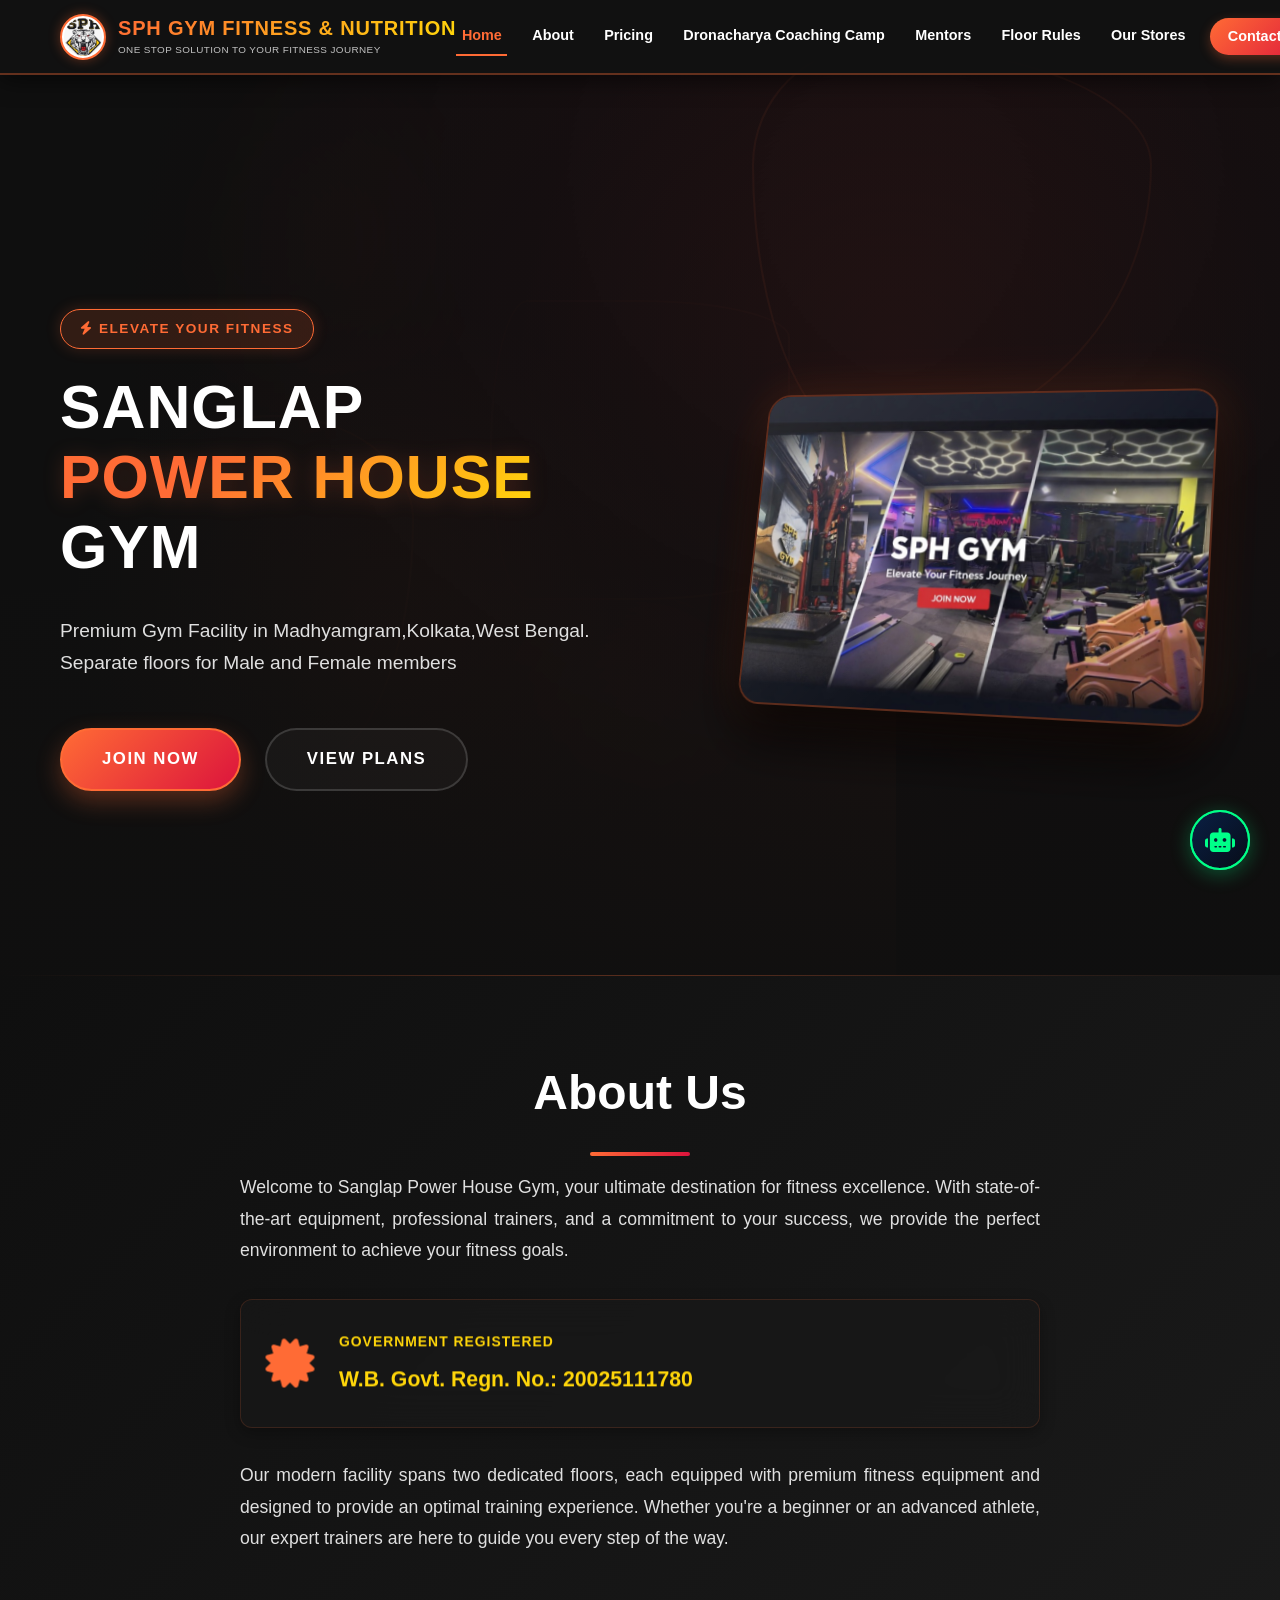
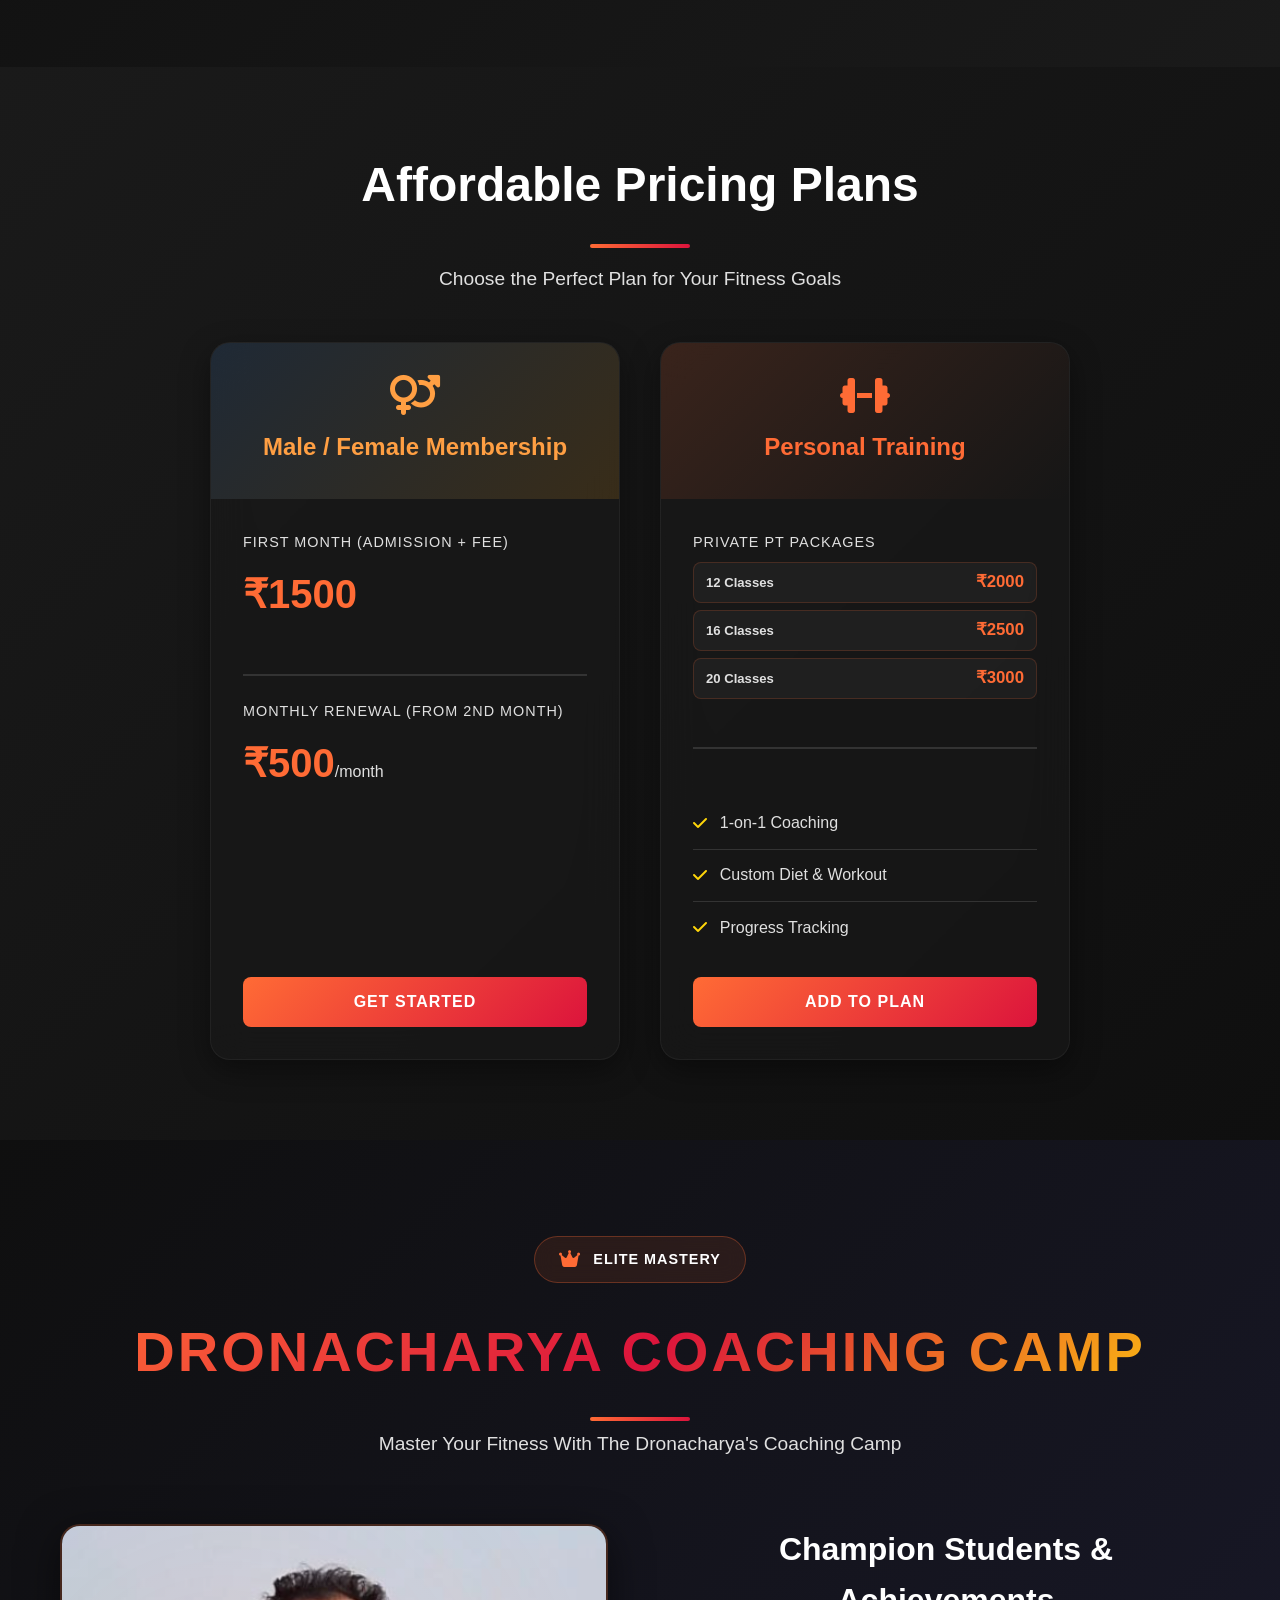
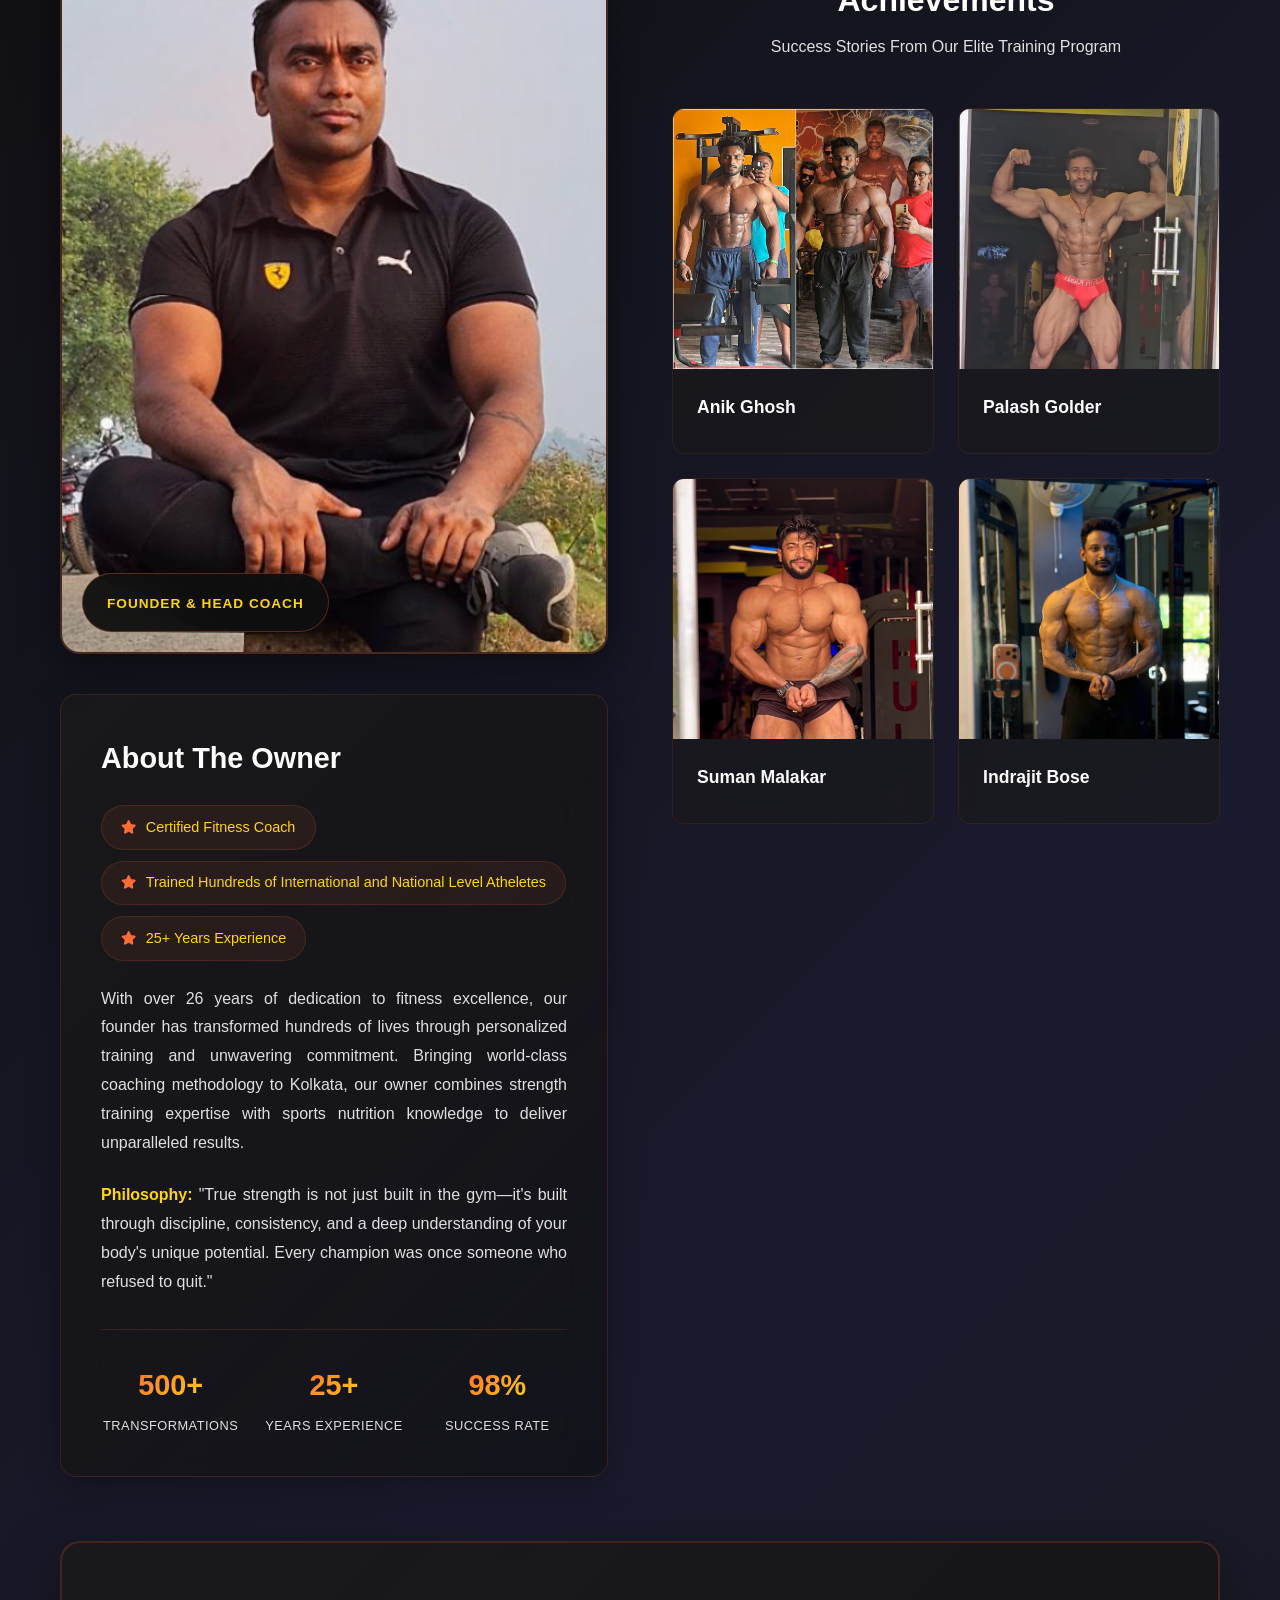
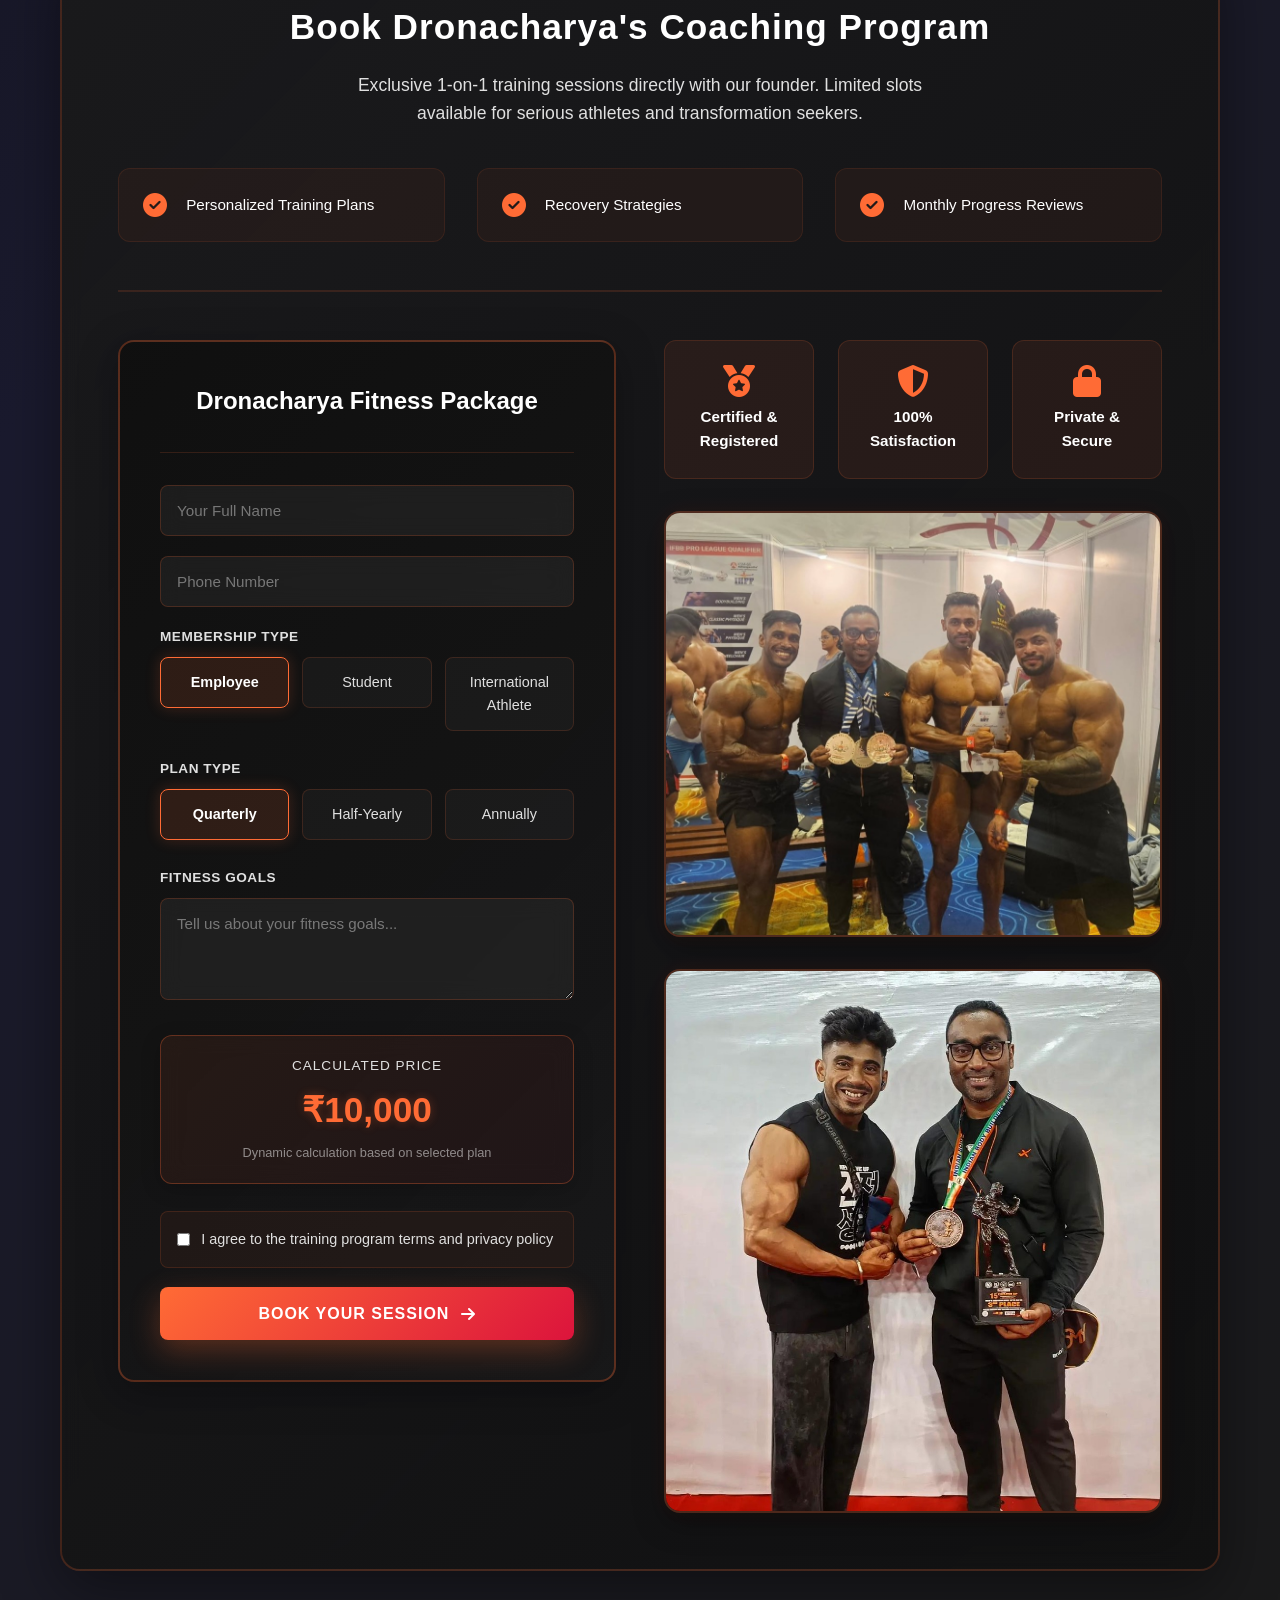
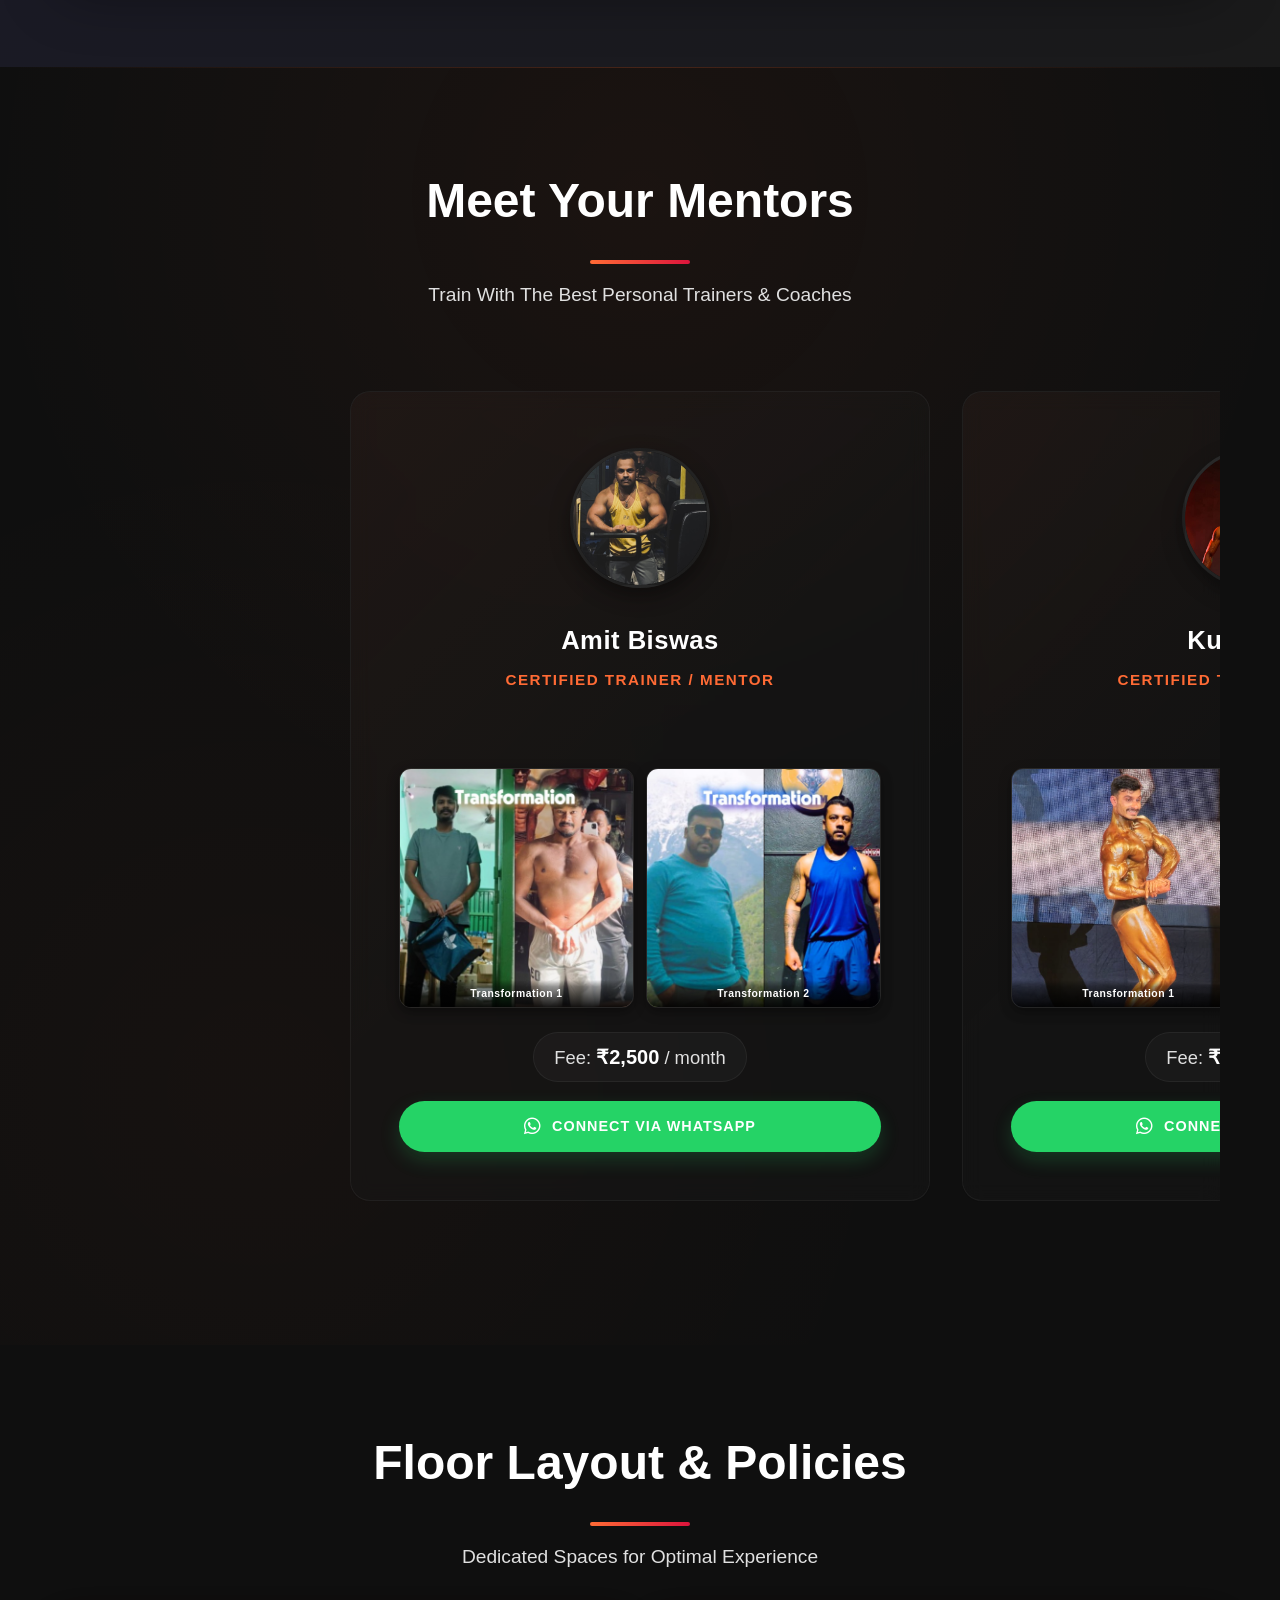
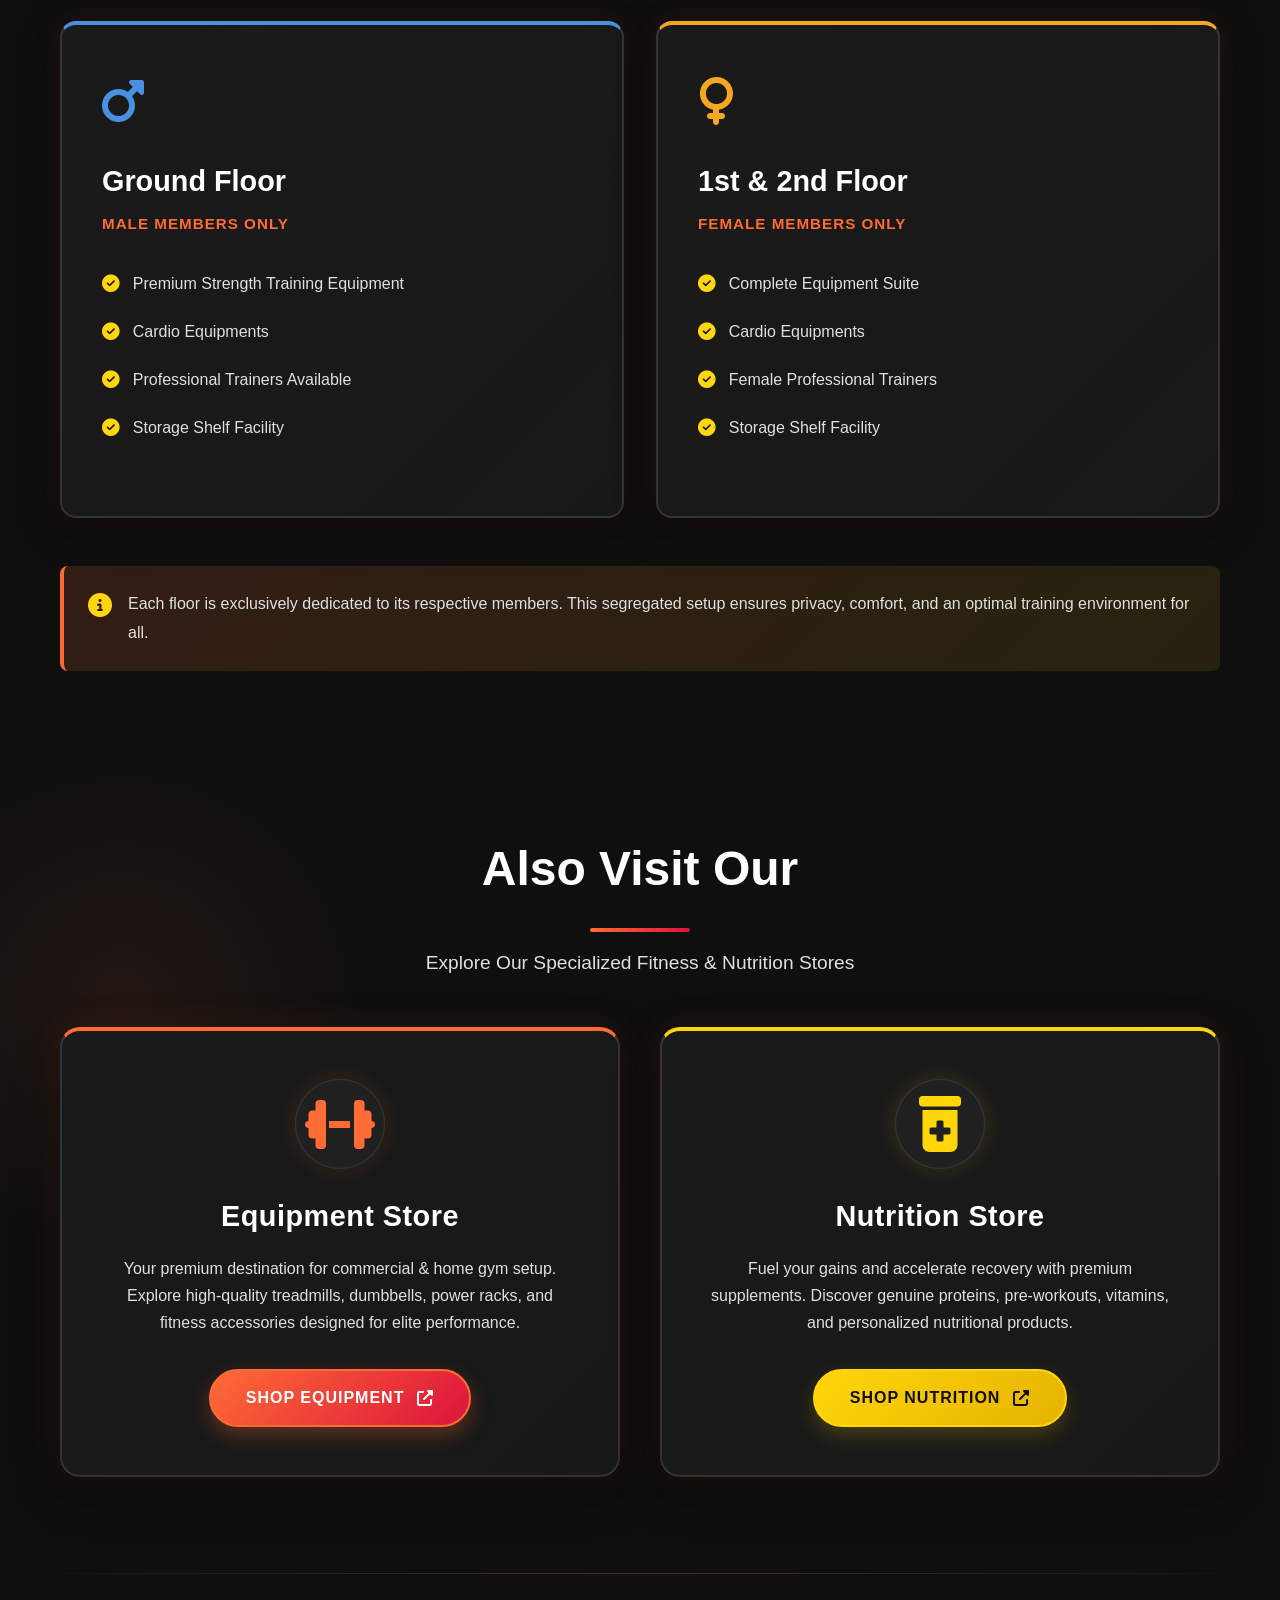
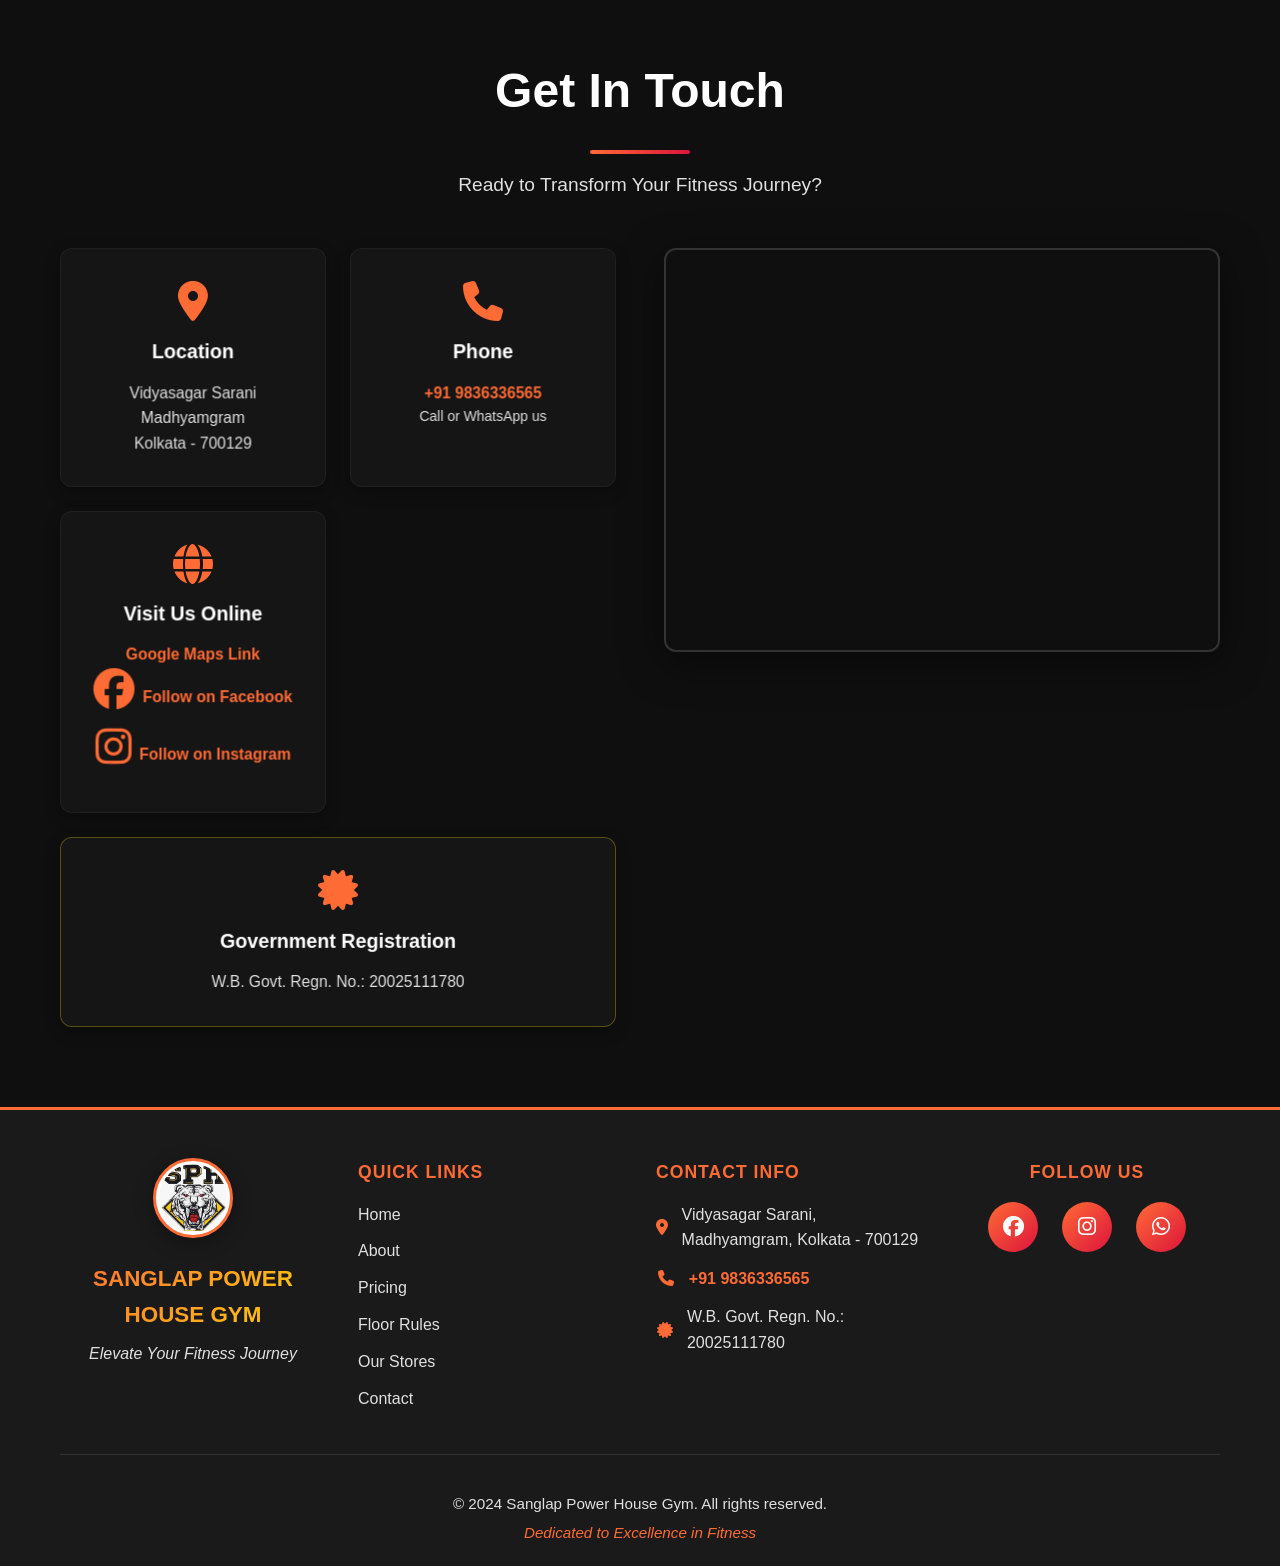
==== commit fa1e20b4: "Update store section titles and add Our Stores shortcut to navigation bar" ====
--- a/sph upd 3/sanglap-powerhouse-gym-enhanced/index.html
+++ b/sph upd 3/sanglap-powerhouse-gym-enhanced/index.html
@@ -52,8 +52,7 @@
                 <li><a href="#dronacharya" class="nav-link"><i class="fas fa-crown"></i> <span>Dronacharya Coaching Camp</span></a></li>
                 <li><a href="#mentors" class="nav-link"><i class="fas fa-user-ninja"></i> <span>Mentors</span></a></li>
                 <li><a href="#floor-rules" class="nav-link"><i class="fas fa-clipboard-list"></i> <span>Floor Rules</span></a></li>
-                <!-- <li><a href="#nutrition-shop" class="nav-link"><i class="fas fa-dumbbell"></i> <span>Nutrition Shop</span></a></li> -->
-                <!-- <li><a href="#equipment-shop" class="nav-link"><i class="fas fa-shopping-bag"></i> <span>Equipment Shop</span></a></li> -->
+                <li><a href="#sph-stores" class="nav-link"><i class="fas fa-store"></i> <span>Our Stores</span></a></li>
                 <li><a href="#contact" class="nav-link nav-link-cta"><i class="fas fa-phone-alt"></i> <span>Contact Us</span></a></li>
             </ul>
             <button class="hamburger" id="hamburgerBtn" aria-label="Toggle navigation menu" aria-expanded="false">
@@ -676,12 +675,12 @@
             <p class="section-subtitle">Explore Our Specialized Fitness & Nutrition Stores</p>
 
             <div class="stores-grid">
-                <!-- Store 1: SPH Equipment Store -->
+                <!-- Store 1: Equipment Store -->
                 <div class="store-card equipment-store">
                     <div class="store-icon">
                         <i class="fas fa-dumbbell"></i>
                     </div>
-                    <h3>SPH Equipment Store</h3>
+                    <h3>Equipment Store</h3>
                     <p class="store-description">
                         Your premium destination for commercial & home gym setup. Explore high-quality treadmills,
                         dumbbells, power racks, and fitness accessories designed for elite performance.
@@ -692,12 +691,12 @@
                     </a>
                 </div>
 
-                <!-- Store 2: SPH Nutrition Store -->
+                <!-- Store 2: Nutrition Store -->
                 <div class="store-card nutrition-store">
                     <div class="store-icon">
                         <i class="fas fa-prescription-bottle-alt"></i>
                     </div>
-                    <h3>SPH Nutrition Store</h3>
+                    <h3>Nutrition Store</h3>
                     <p class="store-description">
                         Fuel your gains and accelerate recovery with premium supplements. Discover genuine proteins,
                         pre-workouts, vitamins, and personalized nutritional products.
@@ -787,8 +786,7 @@
                         <li><a href="#about">About</a></li>
                         <li><a href="#pricing">Pricing</a></li>
                         <li><a href="#floor-rules">Floor Rules</a></li>
-                        <!-- <li><a href="#nutrition-shop">Nutrition Shop</a></li> -->
-                        <!-- <li><a href="#equipment-shop">Equipment Shop</a></li> -->
+                        <li><a href="#sph-stores">Our Stores</a></li>
                         <li><a href="#contact">Contact</a></li>
                     </ul>
                 </div>
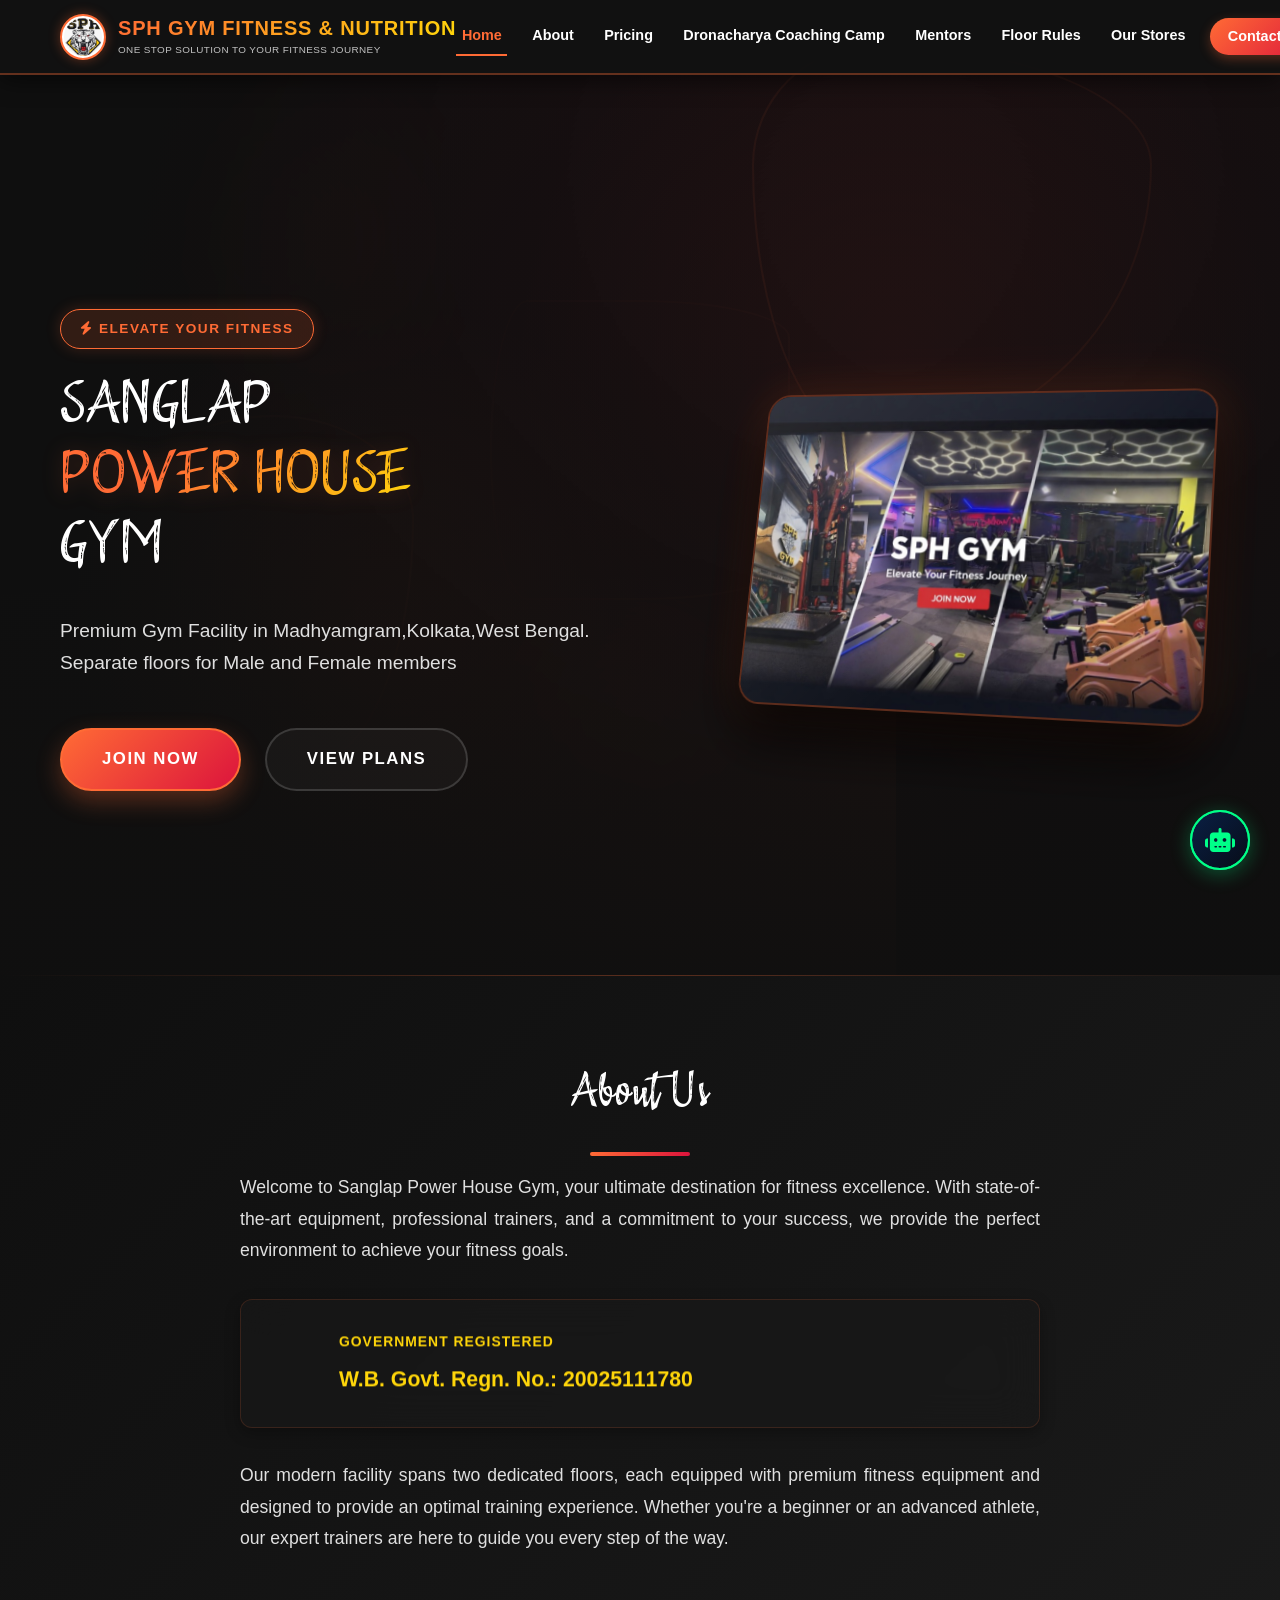
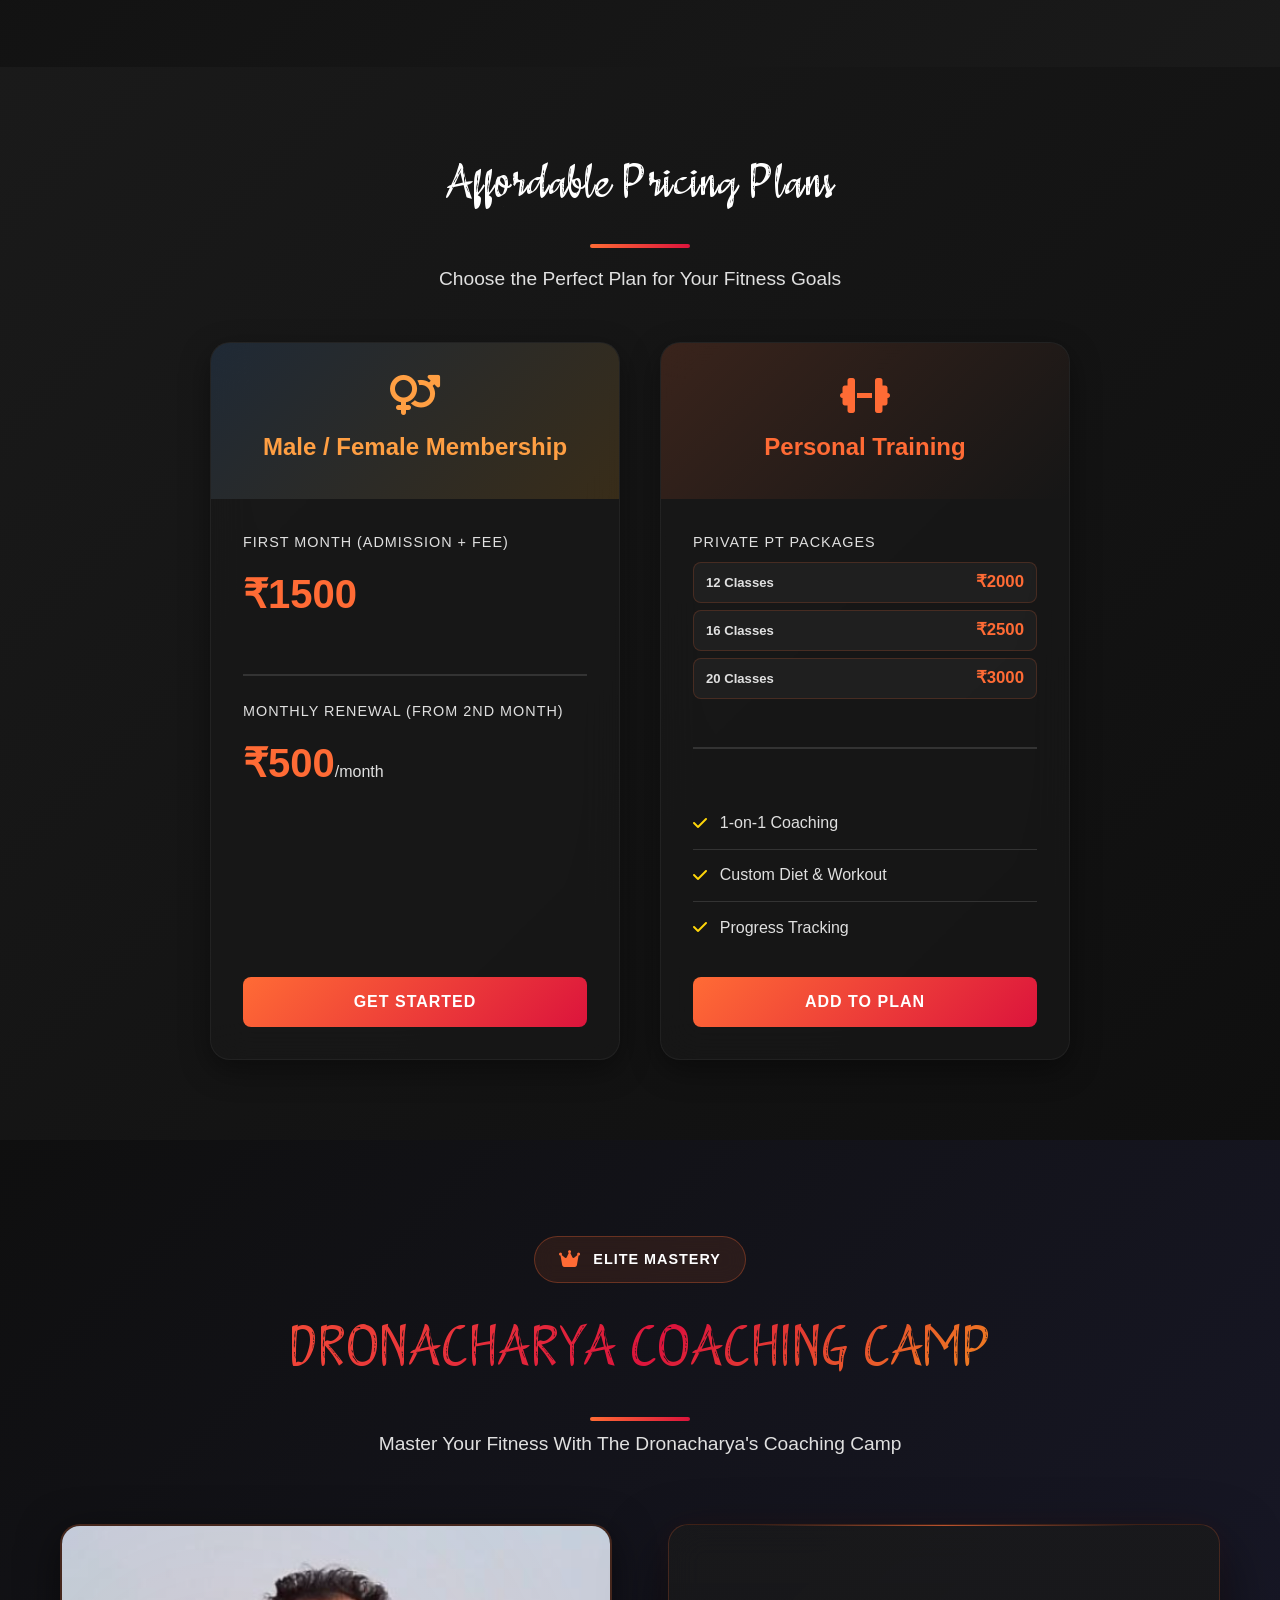
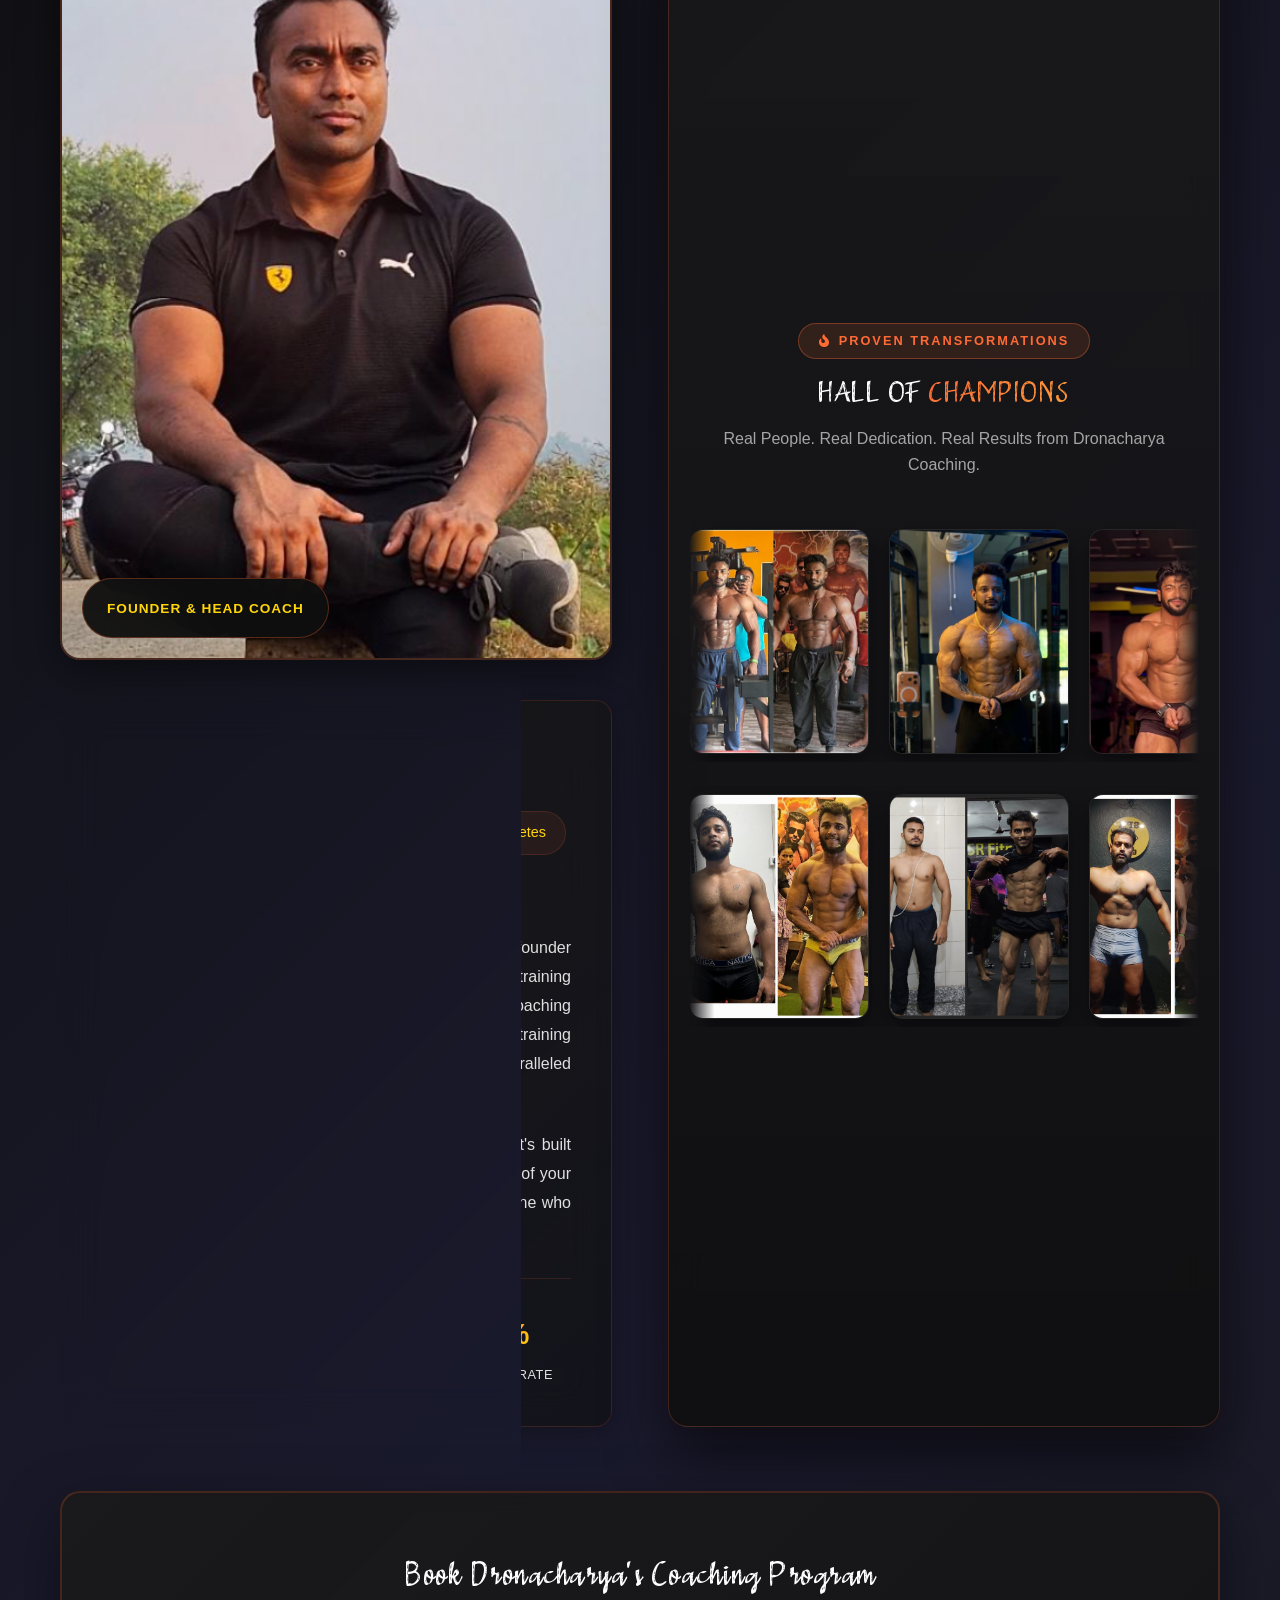
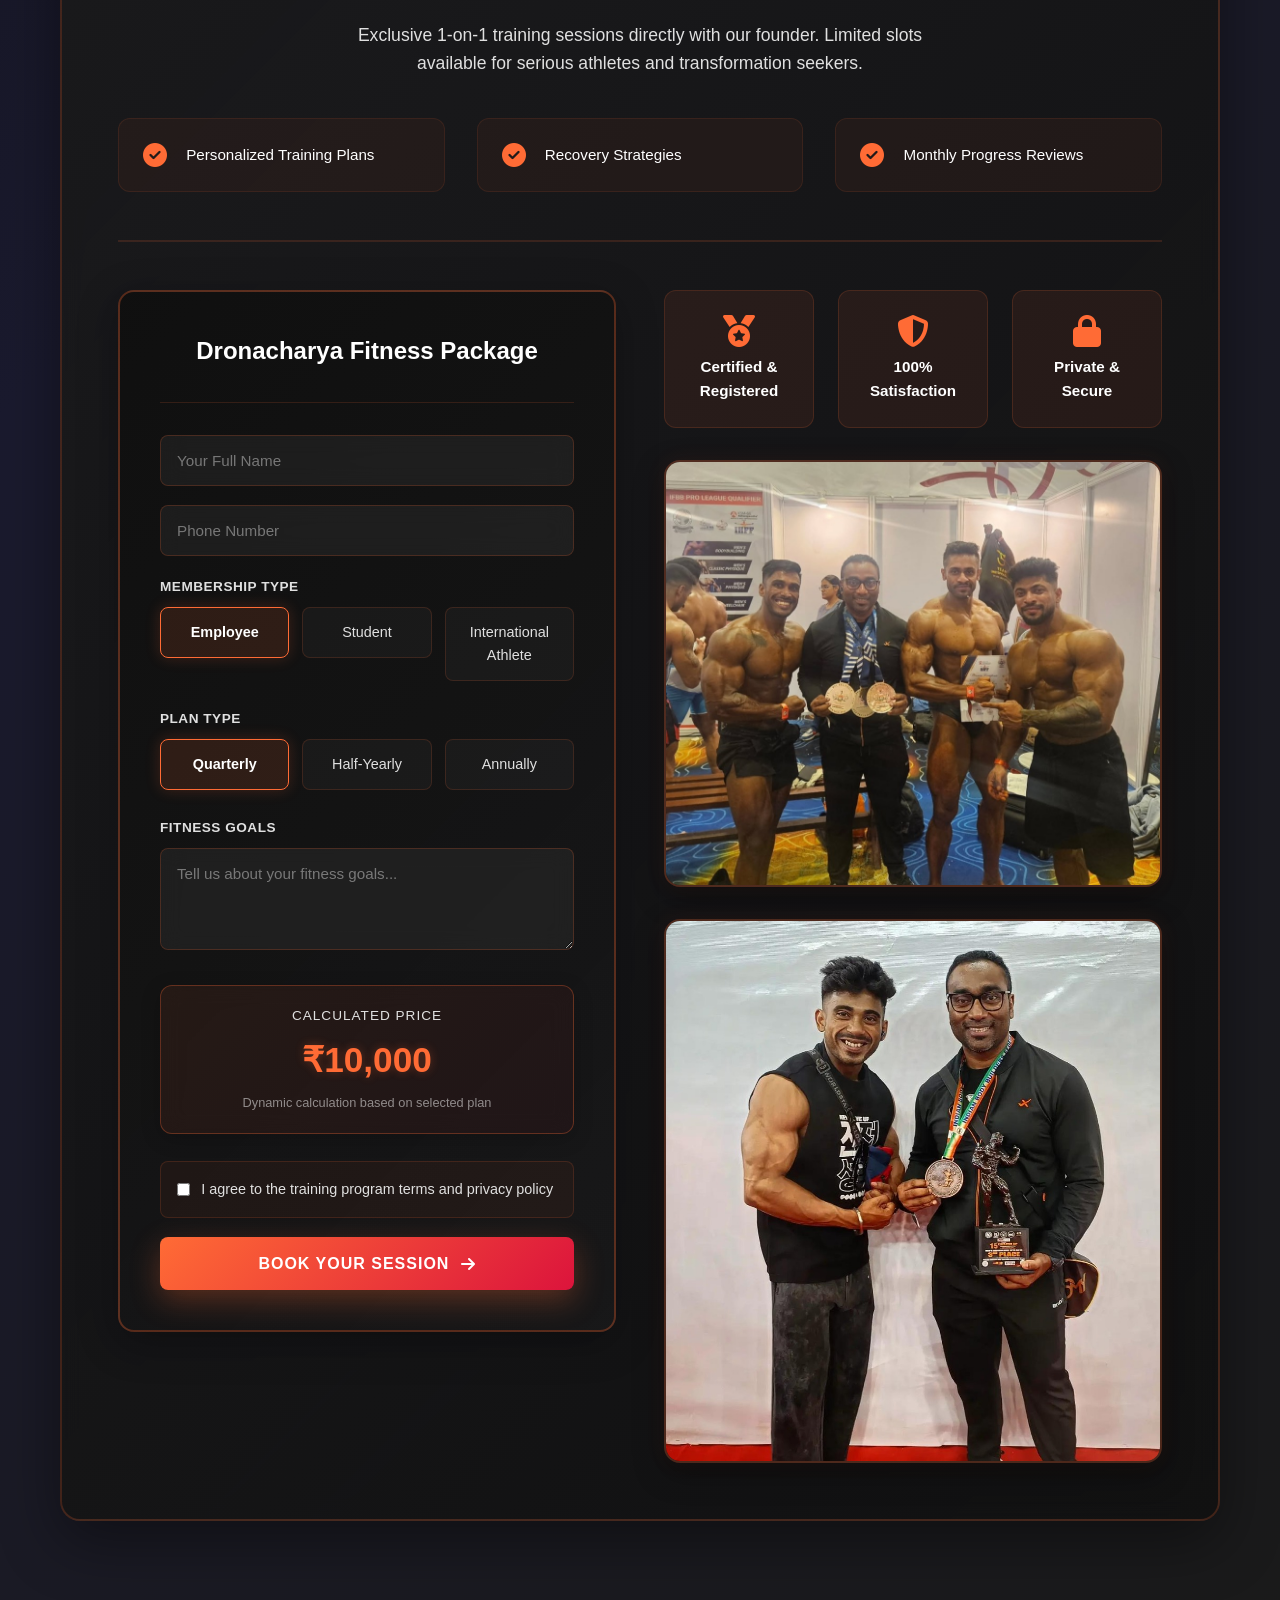
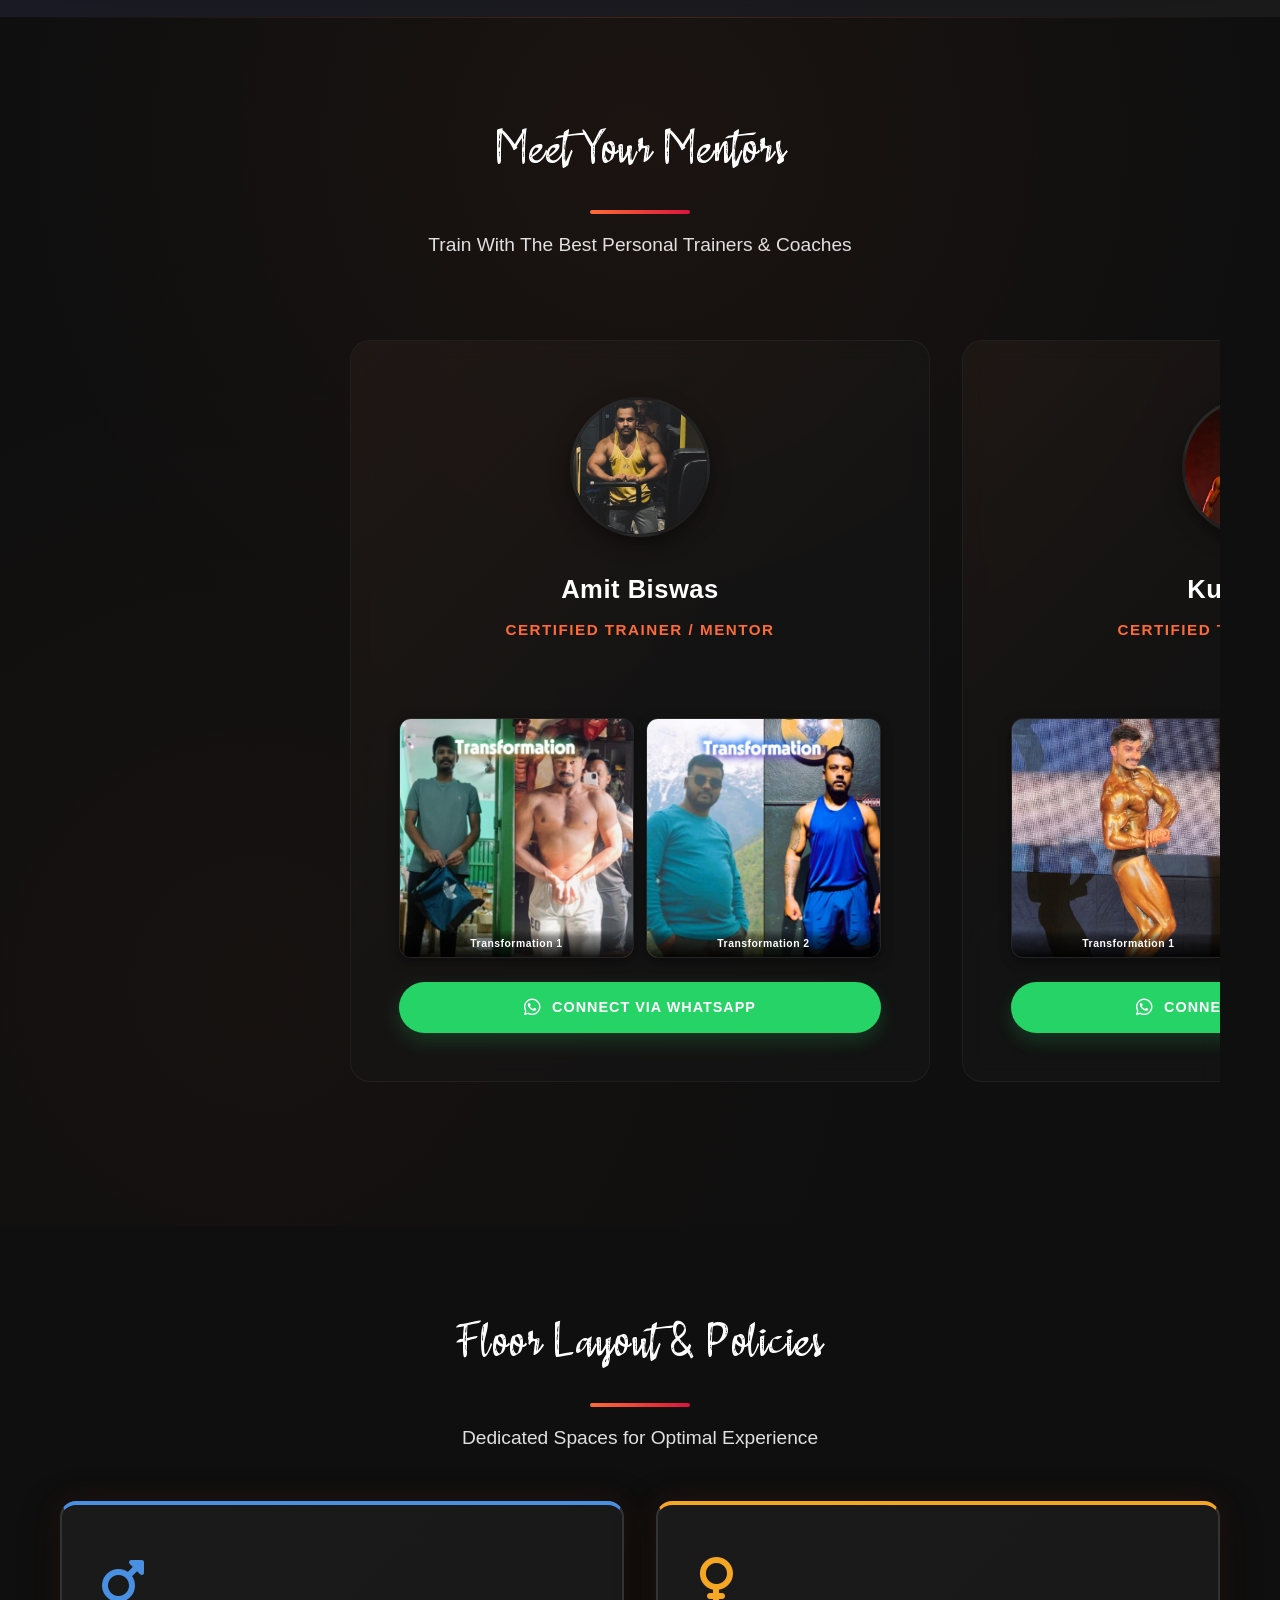
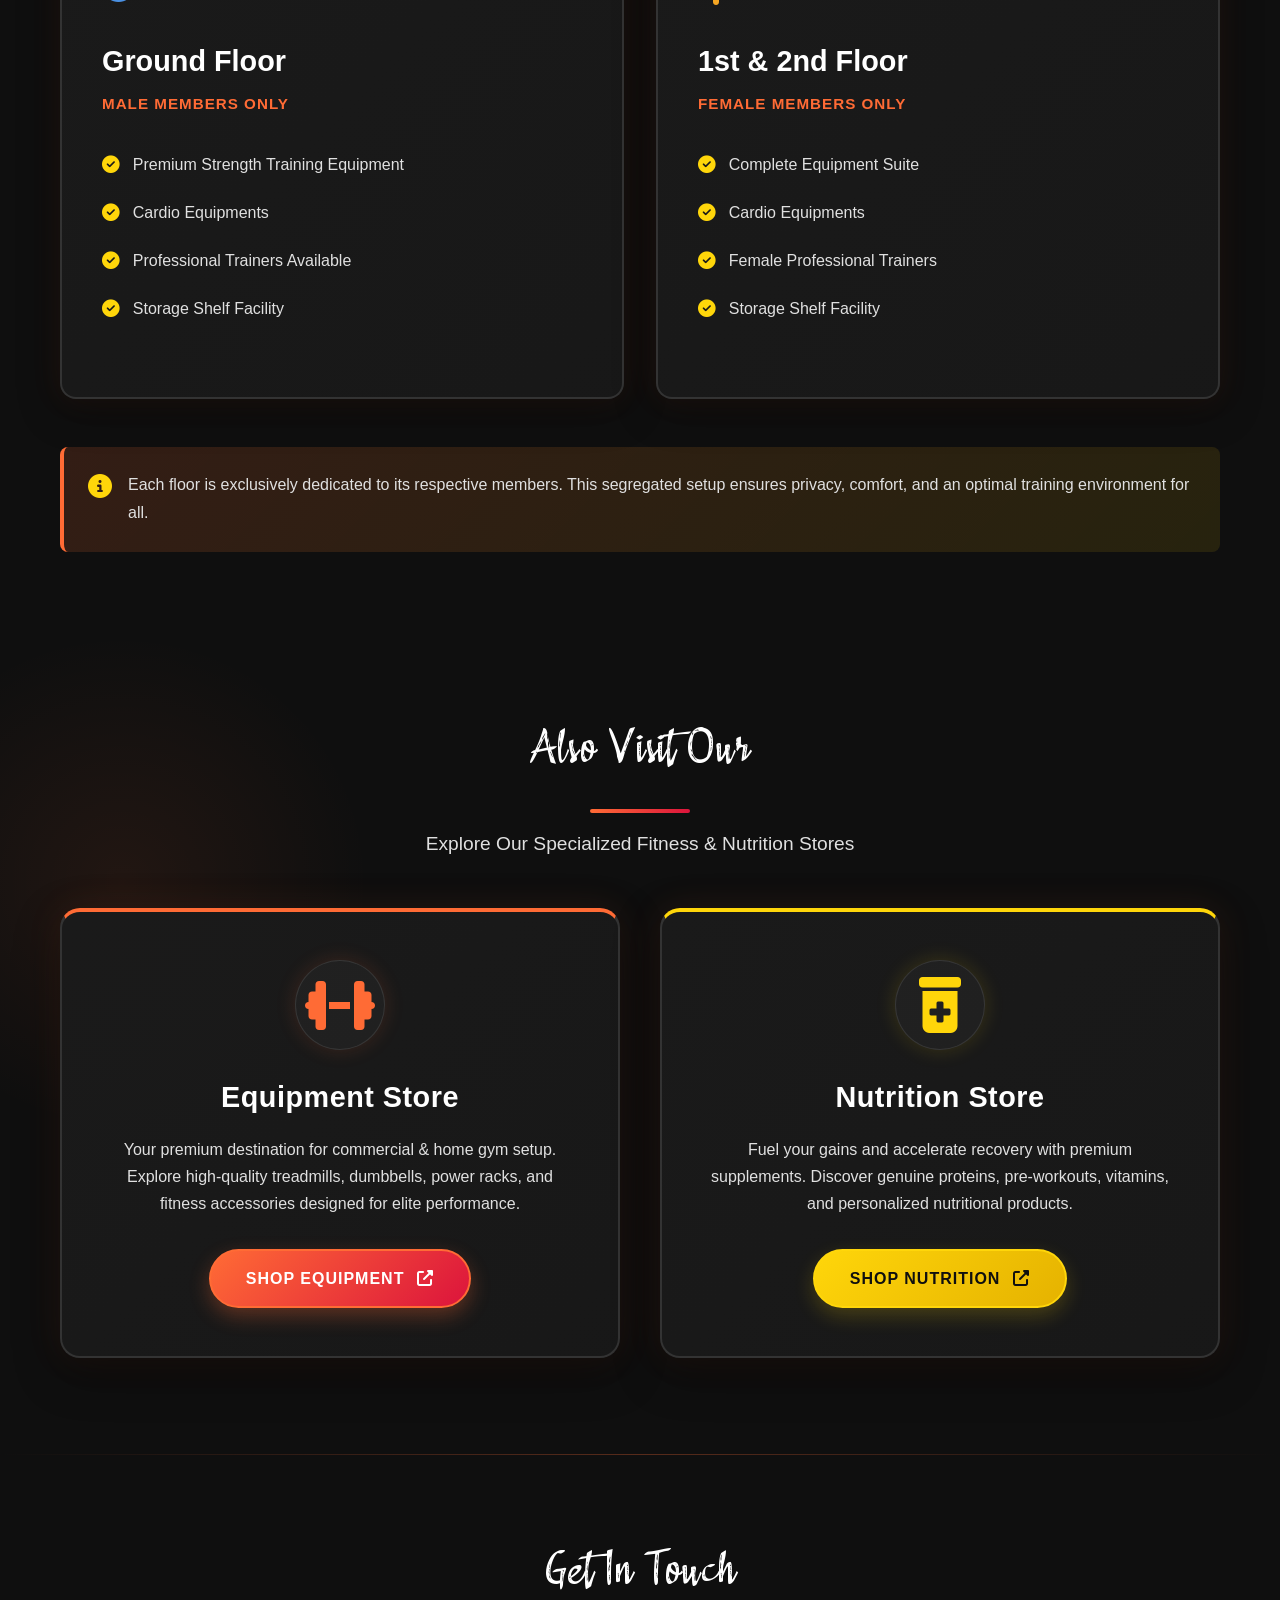
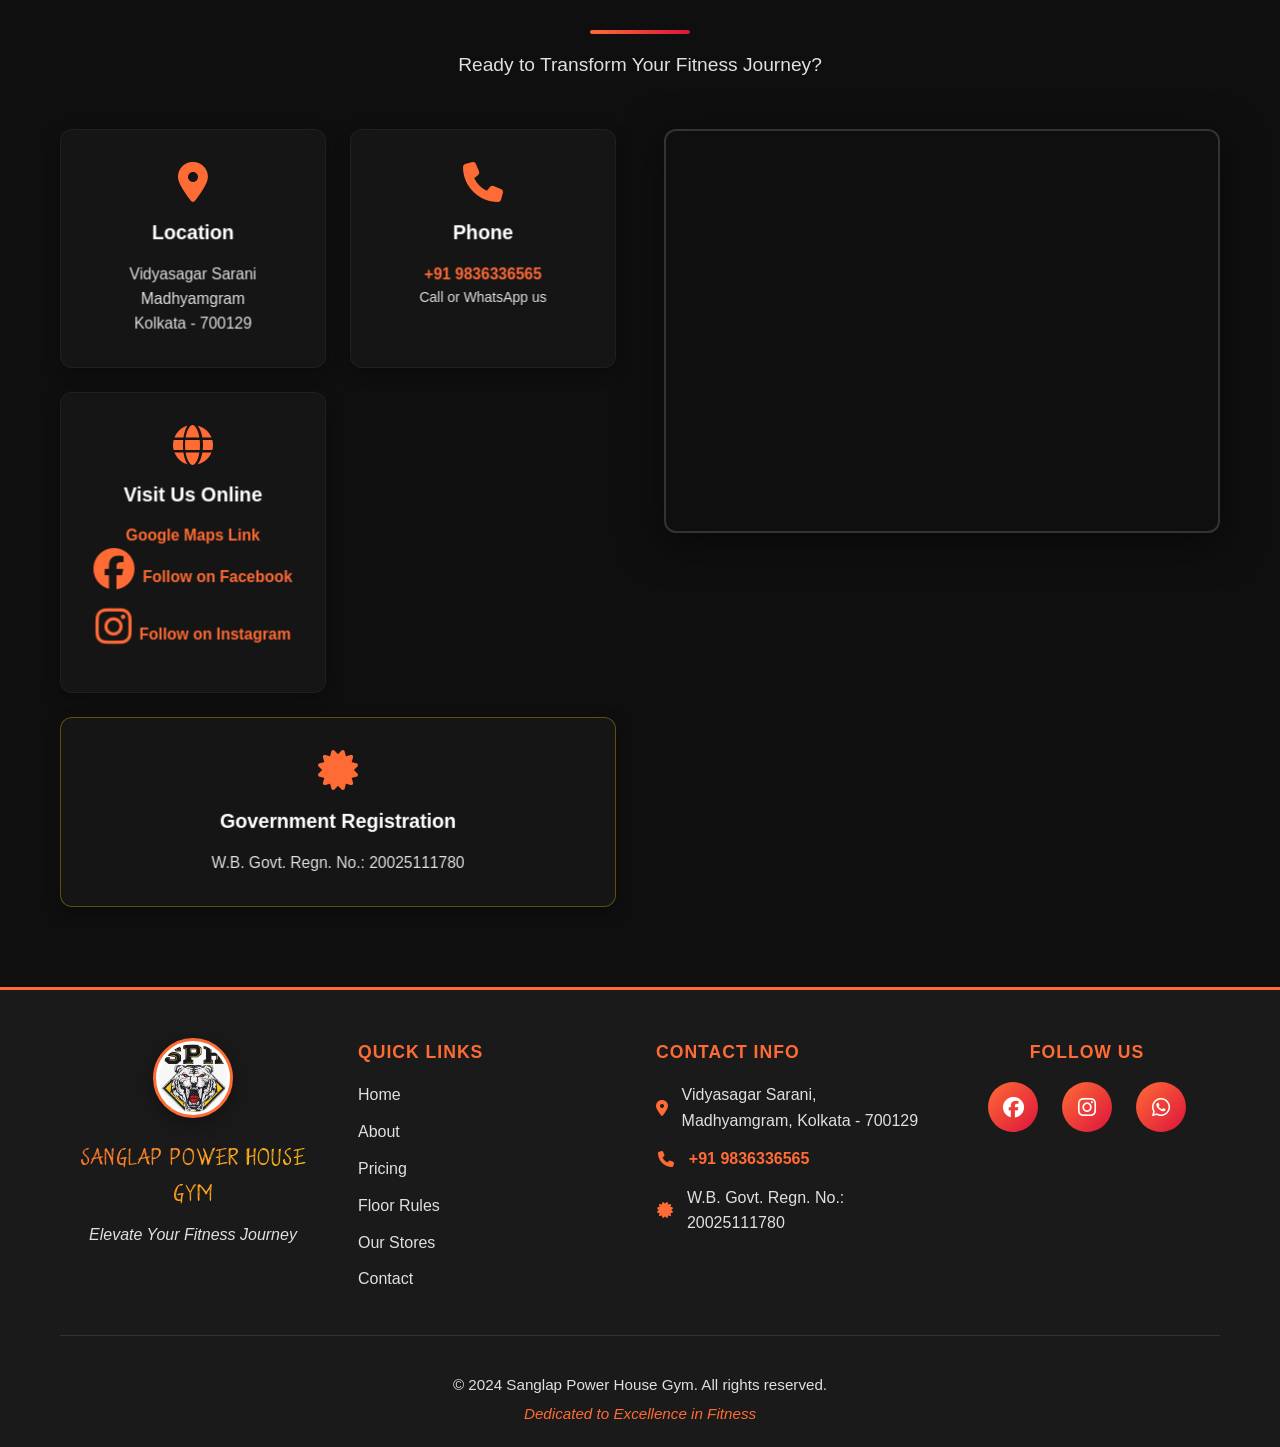
==== commit 74ef8dcd: "Apply Adistro custom font to all big titles, integrate transformation gallery marquee, and update me" ====
--- a/sph upd 3/sanglap-powerhouse-gym-enhanced/index.html
+++ b/sph upd 3/sanglap-powerhouse-gym-enhanced/index.html
@@ -16,8 +16,8 @@
     <link
         href="https://fonts.googleapis.com/css2?family=Montserrat:wght@400;500;700;900&family=Outfit:wght@300;400;500;600;700;800&display=swap"
         rel="stylesheet">
-    <link rel="stylesheet" href="css/style.css?v=5.5">
-    <link rel="stylesheet" href="css/dronacharya-section.css?v=5.3">
+    <link rel="stylesheet" href="css/style.css?v=5.6">
+    <link rel="stylesheet" href="css/dronacharya-section.css?v=5.4">
     <link rel="stylesheet" href="css/drona-ai.css?v=5.0">
     <link rel="stylesheet" href="css/mentors.css?v=5.2">
     <link rel="stylesheet" href="https://cdnjs.cloudflare.com/ajax/libs/font-awesome/6.4.0/css/all.min.css">
@@ -214,7 +214,6 @@
                     <div class="owner-bio-card">
                         <h3 class="bio-title">About The Owner</h3>
                         <div class="bio-credentials">
-                            <span class="credential-tag"><i class="fas fa-star"></i> Certified Fitness Coach</span>
                             <span class="credential-tag"><i class="fas fa-star"></i> Trained Hundreds of International
                                 and National Level Atheletes</span>
                             <span class="credential-tag"><i class="fas fa-star"></i> 25+ Years Experience</span>
@@ -248,74 +247,504 @@
                     </div>
                 </div>
 
-                <!-- Right Column: Champion Gallery -->
-                <div class="champion-gallery-section">
-                    <div class="gallery-header">
-                        <h3 class="gallery-title">Champion Students & Achievements</h3>
-                        <p class="gallery-subtitle">Success Stories From Our Elite Training Program</p>
-                    </div>
-
-                    <div class="champion-grid">
-                        <!-- Champion 1 -->
-                        <div class="champion-card">
-                            <div class="champion-img-wrapper">
-                                <img src="assets/images/anik-ghosh-transformation.jpg" alt="Champion Student 1"
-                                    class="champion-img">
-                                <div class="champion-overlay">
-                                    <span class="achievement-badge">Transformation Story</span>
-                                </div>
-                            </div>
-                            <div class="champion-info">
-                                <h4 class="champion-name">Anik Ghosh</h4>
-                            </div>
-                        </div>
-
-                        <!-- Champion 2 -->
-                        <div class="champion-card">
-                            <div class="champion-img-wrapper">
-                                <img src="assets/images/Screenshot 2026-06-12 170232.png" alt="Champion Student 2"
-                                    class="champion-img">
-                                <div class="champion-overlay">
-                                    <span class="achievement-badge">Transformation Story</span>
-                                </div>
-                            </div>
-                            <div class="champion-info">
-                                <h4 class="champion-name">Palash Golder</h4>
-
-                            </div>
-                        </div>
-
-                        <!-- Champion 3 -->
-                        <div class="champion-card">
-                            <div class="champion-img-wrapper">
-                                <img src="assets/images/Screenshot 2026-06-12 170136.png" alt="Champion Student 3"
-                                    class="champion-img">
-                                <div class="champion-overlay">
-                                    <span class="achievement-badge">Transformation Story</span>
-                                </div>
-                            </div>
-                            <div class="champion-info">
-                                <h4 class="champion-name">Suman Malakar</h4>
-
-                            </div>
-                        </div>
-
-                        <!-- Champion 4 -->
-                        <div class="champion-card">
-                            <div class="champion-img-wrapper">
-                                <img src="assets/images/Screenshot 2026-06-12 170045.png" alt="Champion Student 4"
-                                    class="champion-img">
-                                <div class="champion-overlay">
-                                    <span class="achievement-badge">Transformation Story</span>
-                                </div>
-                            </div>
-                            <div class="champion-info">
-                                <h4 class="champion-name">Indrajit Bose</h4>
-
-                            </div>
-                        </div>
-                    </div>
-                </div>
+                <!-- Transformation Marquee Showcase -->
+            <div class="transformation-marquee-section">
+                <div class="marquee-header">
+                    <span class="marquee-badge"><i class="fas fa-fire-alt"></i> PROVEN TRANSFORMATIONS</span>
+                    <h3 class="marquee-title">HALL OF <span>CHAMPIONS</span></h3>
+                    <p class="marquee-subtitle">Real People. Real Dedication. Real Results from Dronacharya Coaching.</p>
+                </div>
+
+                <div class="marquee-rows-wrapper">
+                    <!-- Row 1: Running Animation Left-to-Right -->
+                    <div class="marquee-row-container" aria-label="Transformations row moving left to right">
+                        <div class="marquee-track track-ltr">
+                            <div class="marquee-group">
+                            <div class="trans-card">
+                                <img src="assets/images/transformations/trans-01.jpg" alt="SPH Gym Member Transformation" class="trans-img" loading="lazy">
+                                <div class="trans-overlay">
+                                    <span class="trans-tag">Transformation</span>
+                                </div>
+                            </div>
+                            <div class="trans-card">
+                                <img src="assets/images/transformations/trans-02.png" alt="SPH Gym Member Transformation" class="trans-img" loading="lazy">
+                                <div class="trans-overlay">
+                                    <span class="trans-tag">Transformation</span>
+                                </div>
+                            </div>
+                            <div class="trans-card">
+                                <img src="assets/images/transformations/trans-03.png" alt="SPH Gym Member Transformation" class="trans-img" loading="lazy">
+                                <div class="trans-overlay">
+                                    <span class="trans-tag">Transformation</span>
+                                </div>
+                            </div>
+                            <div class="trans-card">
+                                <img src="assets/images/transformations/trans-04.jpeg" alt="SPH Gym Member Transformation" class="trans-img" loading="lazy">
+                                <div class="trans-overlay">
+                                    <span class="trans-tag">Transformation</span>
+                                </div>
+                            </div>
+                            <div class="trans-card">
+                                <img src="assets/images/transformations/trans-05.jpeg" alt="SPH Gym Member Transformation" class="trans-img" loading="lazy">
+                                <div class="trans-overlay">
+                                    <span class="trans-tag">Transformation</span>
+                                </div>
+                            </div>
+                            <div class="trans-card">
+                                <img src="assets/images/transformations/trans-06.jpeg" alt="SPH Gym Member Transformation" class="trans-img" loading="lazy">
+                                <div class="trans-overlay">
+                                    <span class="trans-tag">Transformation</span>
+                                </div>
+                            </div>
+                            <div class="trans-card">
+                                <img src="assets/images/transformations/trans-07.jpeg" alt="SPH Gym Member Transformation" class="trans-img" loading="lazy">
+                                <div class="trans-overlay">
+                                    <span class="trans-tag">Transformation</span>
+                                </div>
+                            </div>
+                            <div class="trans-card">
+                                <img src="assets/images/transformations/trans-08.jpeg" alt="SPH Gym Member Transformation" class="trans-img" loading="lazy">
+                                <div class="trans-overlay">
+                                    <span class="trans-tag">Transformation</span>
+                                </div>
+                            </div>
+                            <div class="trans-card">
+                                <img src="assets/images/transformations/trans-09.jpeg" alt="SPH Gym Member Transformation" class="trans-img" loading="lazy">
+                                <div class="trans-overlay">
+                                    <span class="trans-tag">Transformation</span>
+                                </div>
+                            </div>
+                            <div class="trans-card">
+                                <img src="assets/images/transformations/trans-10.jpeg" alt="SPH Gym Member Transformation" class="trans-img" loading="lazy">
+                                <div class="trans-overlay">
+                                    <span class="trans-tag">Transformation</span>
+                                </div>
+                            </div>
+                            <div class="trans-card">
+                                <img src="assets/images/transformations/trans-11.jpeg" alt="SPH Gym Member Transformation" class="trans-img" loading="lazy">
+                                <div class="trans-overlay">
+                                    <span class="trans-tag">Transformation</span>
+                                </div>
+                            </div>
+                            <div class="trans-card">
+                                <img src="assets/images/transformations/trans-12.jpeg" alt="SPH Gym Member Transformation" class="trans-img" loading="lazy">
+                                <div class="trans-overlay">
+                                    <span class="trans-tag">Transformation</span>
+                                </div>
+                            </div>
+                            <div class="trans-card">
+                                <img src="assets/images/transformations/trans-13.jpeg" alt="SPH Gym Member Transformation" class="trans-img" loading="lazy">
+                                <div class="trans-overlay">
+                                    <span class="trans-tag">Transformation</span>
+                                </div>
+                            </div>
+                            <div class="trans-card">
+                                <img src="assets/images/transformations/trans-14.jpeg" alt="SPH Gym Member Transformation" class="trans-img" loading="lazy">
+                                <div class="trans-overlay">
+                                    <span class="trans-tag">Transformation</span>
+                                </div>
+                            </div>
+                            <div class="trans-card">
+                                <img src="assets/images/transformations/trans-15.jpeg" alt="SPH Gym Member Transformation" class="trans-img" loading="lazy">
+                                <div class="trans-overlay">
+                                    <span class="trans-tag">Transformation</span>
+                                </div>
+                            </div>
+                            <div class="trans-card">
+                                <img src="assets/images/transformations/trans-16.jpeg" alt="SPH Gym Member Transformation" class="trans-img" loading="lazy">
+                                <div class="trans-overlay">
+                                    <span class="trans-tag">Transformation</span>
+                                </div>
+                            </div>
+                            <div class="trans-card">
+                                <img src="assets/images/transformations/trans-17.jpeg" alt="SPH Gym Member Transformation" class="trans-img" loading="lazy">
+                                <div class="trans-overlay">
+                                    <span class="trans-tag">Transformation</span>
+                                </div>
+                            </div>
+                            <div class="trans-card">
+                                <img src="assets/images/transformations/trans-18.jpeg" alt="SPH Gym Member Transformation" class="trans-img" loading="lazy">
+                                <div class="trans-overlay">
+                                    <span class="trans-tag">Transformation</span>
+                                </div>
+                            </div>
+                            <div class="trans-card">
+                                <img src="assets/images/transformations/trans-19.jpeg" alt="SPH Gym Member Transformation" class="trans-img" loading="lazy">
+                                <div class="trans-overlay">
+                                    <span class="trans-tag">Transformation</span>
+                                </div>
+                            </div>
+                            <div class="trans-card">
+                                <img src="assets/images/transformations/trans-20.jpeg" alt="SPH Gym Member Transformation" class="trans-img" loading="lazy">
+                                <div class="trans-overlay">
+                                    <span class="trans-tag">Transformation</span>
+                                </div>
+                            </div>
+                            </div>
+                            <div class="marquee-group" aria-hidden="true">
+                            <div class="trans-card">
+                                <img src="assets/images/transformations/trans-01.jpg" alt="SPH Gym Member Transformation" class="trans-img" loading="lazy">
+                                <div class="trans-overlay">
+                                    <span class="trans-tag">Transformation</span>
+                                </div>
+                            </div>
+                            <div class="trans-card">
+                                <img src="assets/images/transformations/trans-02.png" alt="SPH Gym Member Transformation" class="trans-img" loading="lazy">
+                                <div class="trans-overlay">
+                                    <span class="trans-tag">Transformation</span>
+                                </div>
+                            </div>
+                            <div class="trans-card">
+                                <img src="assets/images/transformations/trans-03.png" alt="SPH Gym Member Transformation" class="trans-img" loading="lazy">
+                                <div class="trans-overlay">
+                                    <span class="trans-tag">Transformation</span>
+                                </div>
+                            </div>
+                            <div class="trans-card">
+                                <img src="assets/images/transformations/trans-04.jpeg" alt="SPH Gym Member Transformation" class="trans-img" loading="lazy">
+                                <div class="trans-overlay">
+                                    <span class="trans-tag">Transformation</span>
+                                </div>
+                            </div>
+                            <div class="trans-card">
+                                <img src="assets/images/transformations/trans-05.jpeg" alt="SPH Gym Member Transformation" class="trans-img" loading="lazy">
+                                <div class="trans-overlay">
+                                    <span class="trans-tag">Transformation</span>
+                                </div>
+                            </div>
+                            <div class="trans-card">
+                                <img src="assets/images/transformations/trans-06.jpeg" alt="SPH Gym Member Transformation" class="trans-img" loading="lazy">
+                                <div class="trans-overlay">
+                                    <span class="trans-tag">Transformation</span>
+                                </div>
+                            </div>
+                            <div class="trans-card">
+                                <img src="assets/images/transformations/trans-07.jpeg" alt="SPH Gym Member Transformation" class="trans-img" loading="lazy">
+                                <div class="trans-overlay">
+                                    <span class="trans-tag">Transformation</span>
+                                </div>
+                            </div>
+                            <div class="trans-card">
+                                <img src="assets/images/transformations/trans-08.jpeg" alt="SPH Gym Member Transformation" class="trans-img" loading="lazy">
+                                <div class="trans-overlay">
+                                    <span class="trans-tag">Transformation</span>
+                                </div>
+                            </div>
+                            <div class="trans-card">
+                                <img src="assets/images/transformations/trans-09.jpeg" alt="SPH Gym Member Transformation" class="trans-img" loading="lazy">
+                                <div class="trans-overlay">
+                                    <span class="trans-tag">Transformation</span>
+                                </div>
+                            </div>
+                            <div class="trans-card">
+                                <img src="assets/images/transformations/trans-10.jpeg" alt="SPH Gym Member Transformation" class="trans-img" loading="lazy">
+                                <div class="trans-overlay">
+                                    <span class="trans-tag">Transformation</span>
+                                </div>
+                            </div>
+                            <div class="trans-card">
+                                <img src="assets/images/transformations/trans-11.jpeg" alt="SPH Gym Member Transformation" class="trans-img" loading="lazy">
+                                <div class="trans-overlay">
+                                    <span class="trans-tag">Transformation</span>
+                                </div>
+                            </div>
+                            <div class="trans-card">
+                                <img src="assets/images/transformations/trans-12.jpeg" alt="SPH Gym Member Transformation" class="trans-img" loading="lazy">
+                                <div class="trans-overlay">
+                                    <span class="trans-tag">Transformation</span>
+                                </div>
+                            </div>
+                            <div class="trans-card">
+                                <img src="assets/images/transformations/trans-13.jpeg" alt="SPH Gym Member Transformation" class="trans-img" loading="lazy">
+                                <div class="trans-overlay">
+                                    <span class="trans-tag">Transformation</span>
+                                </div>
+                            </div>
+                            <div class="trans-card">
+                                <img src="assets/images/transformations/trans-14.jpeg" alt="SPH Gym Member Transformation" class="trans-img" loading="lazy">
+                                <div class="trans-overlay">
+                                    <span class="trans-tag">Transformation</span>
+                                </div>
+                            </div>
+                            <div class="trans-card">
+                                <img src="assets/images/transformations/trans-15.jpeg" alt="SPH Gym Member Transformation" class="trans-img" loading="lazy">
+                                <div class="trans-overlay">
+                                    <span class="trans-tag">Transformation</span>
+                                </div>
+                            </div>
+                            <div class="trans-card">
+                                <img src="assets/images/transformations/trans-16.jpeg" alt="SPH Gym Member Transformation" class="trans-img" loading="lazy">
+                                <div class="trans-overlay">
+                                    <span class="trans-tag">Transformation</span>
+                                </div>
+                            </div>
+                            <div class="trans-card">
+                                <img src="assets/images/transformations/trans-17.jpeg" alt="SPH Gym Member Transformation" class="trans-img" loading="lazy">
+                                <div class="trans-overlay">
+                                    <span class="trans-tag">Transformation</span>
+                                </div>
+                            </div>
+                            <div class="trans-card">
+                                <img src="assets/images/transformations/trans-18.jpeg" alt="SPH Gym Member Transformation" class="trans-img" loading="lazy">
+                                <div class="trans-overlay">
+                                    <span class="trans-tag">Transformation</span>
+                                </div>
+                            </div>
+                            <div class="trans-card">
+                                <img src="assets/images/transformations/trans-19.jpeg" alt="SPH Gym Member Transformation" class="trans-img" loading="lazy">
+                                <div class="trans-overlay">
+                                    <span class="trans-tag">Transformation</span>
+                                </div>
+                            </div>
+                            <div class="trans-card">
+                                <img src="assets/images/transformations/trans-20.jpeg" alt="SPH Gym Member Transformation" class="trans-img" loading="lazy">
+                                <div class="trans-overlay">
+                                    <span class="trans-tag">Transformation</span>
+                                </div>
+                            </div>
+                            </div>
+                        </div>
+                    </div>
+
+                    <!-- Row 2: Running Animation Right-to-Left -->
+                    <div class="marquee-row-container" aria-label="Transformations row moving right to left">
+                        <div class="marquee-track track-rtl">
+                            <div class="marquee-group">
+                            <div class="trans-card">
+                                <img src="assets/images/transformations/trans-21.jpeg" alt="SPH Gym Member Transformation" class="trans-img" loading="lazy">
+                                <div class="trans-overlay">
+                                    <span class="trans-tag">Transformation</span>
+                                </div>
+                            </div>
+                            <div class="trans-card">
+                                <img src="assets/images/transformations/trans-22.jpeg" alt="SPH Gym Member Transformation" class="trans-img" loading="lazy">
+                                <div class="trans-overlay">
+                                    <span class="trans-tag">Transformation</span>
+                                </div>
+                            </div>
+                            <div class="trans-card">
+                                <img src="assets/images/transformations/trans-23.jpeg" alt="SPH Gym Member Transformation" class="trans-img" loading="lazy">
+                                <div class="trans-overlay">
+                                    <span class="trans-tag">Transformation</span>
+                                </div>
+                            </div>
+                            <div class="trans-card">
+                                <img src="assets/images/transformations/trans-24.jpeg" alt="SPH Gym Member Transformation" class="trans-img" loading="lazy">
+                                <div class="trans-overlay">
+                                    <span class="trans-tag">Transformation</span>
+                                </div>
+                            </div>
+                            <div class="trans-card">
+                                <img src="assets/images/transformations/trans-25.jpeg" alt="SPH Gym Member Transformation" class="trans-img" loading="lazy">
+                                <div class="trans-overlay">
+                                    <span class="trans-tag">Transformation</span>
+                                </div>
+                            </div>
+                            <div class="trans-card">
+                                <img src="assets/images/transformations/trans-26.jpeg" alt="SPH Gym Member Transformation" class="trans-img" loading="lazy">
+                                <div class="trans-overlay">
+                                    <span class="trans-tag">Transformation</span>
+                                </div>
+                            </div>
+                            <div class="trans-card">
+                                <img src="assets/images/transformations/trans-27.jpeg" alt="SPH Gym Member Transformation" class="trans-img" loading="lazy">
+                                <div class="trans-overlay">
+                                    <span class="trans-tag">Transformation</span>
+                                </div>
+                            </div>
+                            <div class="trans-card">
+                                <img src="assets/images/transformations/trans-28.jpeg" alt="SPH Gym Member Transformation" class="trans-img" loading="lazy">
+                                <div class="trans-overlay">
+                                    <span class="trans-tag">Transformation</span>
+                                </div>
+                            </div>
+                            <div class="trans-card">
+                                <img src="assets/images/transformations/trans-29.jpeg" alt="SPH Gym Member Transformation" class="trans-img" loading="lazy">
+                                <div class="trans-overlay">
+                                    <span class="trans-tag">Transformation</span>
+                                </div>
+                            </div>
+                            <div class="trans-card">
+                                <img src="assets/images/transformations/trans-30.jpeg" alt="SPH Gym Member Transformation" class="trans-img" loading="lazy">
+                                <div class="trans-overlay">
+                                    <span class="trans-tag">Transformation</span>
+                                </div>
+                            </div>
+                            <div class="trans-card">
+                                <img src="assets/images/transformations/trans-31.jpeg" alt="SPH Gym Member Transformation" class="trans-img" loading="lazy">
+                                <div class="trans-overlay">
+                                    <span class="trans-tag">Transformation</span>
+                                </div>
+                            </div>
+                            <div class="trans-card">
+                                <img src="assets/images/transformations/trans-32.jpeg" alt="SPH Gym Member Transformation" class="trans-img" loading="lazy">
+                                <div class="trans-overlay">
+                                    <span class="trans-tag">Transformation</span>
+                                </div>
+                            </div>
+                            <div class="trans-card">
+                                <img src="assets/images/transformations/trans-33.jpeg" alt="SPH Gym Member Transformation" class="trans-img" loading="lazy">
+                                <div class="trans-overlay">
+                                    <span class="trans-tag">Transformation</span>
+                                </div>
+                            </div>
+                            <div class="trans-card">
+                                <img src="assets/images/transformations/trans-34.jpeg" alt="SPH Gym Member Transformation" class="trans-img" loading="lazy">
+                                <div class="trans-overlay">
+                                    <span class="trans-tag">Transformation</span>
+                                </div>
+                            </div>
+                            <div class="trans-card">
+                                <img src="assets/images/transformations/trans-35.jpeg" alt="SPH Gym Member Transformation" class="trans-img" loading="lazy">
+                                <div class="trans-overlay">
+                                    <span class="trans-tag">Transformation</span>
+                                </div>
+                            </div>
+                            <div class="trans-card">
+                                <img src="assets/images/transformations/trans-36.jpeg" alt="SPH Gym Member Transformation" class="trans-img" loading="lazy">
+                                <div class="trans-overlay">
+                                    <span class="trans-tag">Transformation</span>
+                                </div>
+                            </div>
+                            <div class="trans-card">
+                                <img src="assets/images/transformations/trans-37.jpeg" alt="SPH Gym Member Transformation" class="trans-img" loading="lazy">
+                                <div class="trans-overlay">
+                                    <span class="trans-tag">Transformation</span>
+                                </div>
+                            </div>
+                            <div class="trans-card">
+                                <img src="assets/images/transformations/trans-38.jpeg" alt="SPH Gym Member Transformation" class="trans-img" loading="lazy">
+                                <div class="trans-overlay">
+                                    <span class="trans-tag">Transformation</span>
+                                </div>
+                            </div>
+                            <div class="trans-card">
+                                <img src="assets/images/transformations/trans-39.jpeg" alt="SPH Gym Member Transformation" class="trans-img" loading="lazy">
+                                <div class="trans-overlay">
+                                    <span class="trans-tag">Transformation</span>
+                                </div>
+                            </div>
+                            </div>
+                            <div class="marquee-group" aria-hidden="true">
+                            <div class="trans-card">
+                                <img src="assets/images/transformations/trans-21.jpeg" alt="SPH Gym Member Transformation" class="trans-img" loading="lazy">
+                                <div class="trans-overlay">
+                                    <span class="trans-tag">Transformation</span>
+                                </div>
+                            </div>
+                            <div class="trans-card">
+                                <img src="assets/images/transformations/trans-22.jpeg" alt="SPH Gym Member Transformation" class="trans-img" loading="lazy">
+                                <div class="trans-overlay">
+                                    <span class="trans-tag">Transformation</span>
+                                </div>
+                            </div>
+                            <div class="trans-card">
+                                <img src="assets/images/transformations/trans-23.jpeg" alt="SPH Gym Member Transformation" class="trans-img" loading="lazy">
+                                <div class="trans-overlay">
+                                    <span class="trans-tag">Transformation</span>
+                                </div>
+                            </div>
+                            <div class="trans-card">
+                                <img src="assets/images/transformations/trans-24.jpeg" alt="SPH Gym Member Transformation" class="trans-img" loading="lazy">
+                                <div class="trans-overlay">
+                                    <span class="trans-tag">Transformation</span>
+                                </div>
+                            </div>
+                            <div class="trans-card">
+                                <img src="assets/images/transformations/trans-25.jpeg" alt="SPH Gym Member Transformation" class="trans-img" loading="lazy">
+                                <div class="trans-overlay">
+                                    <span class="trans-tag">Transformation</span>
+                                </div>
+                            </div>
+                            <div class="trans-card">
+                                <img src="assets/images/transformations/trans-26.jpeg" alt="SPH Gym Member Transformation" class="trans-img" loading="lazy">
+                                <div class="trans-overlay">
+                                    <span class="trans-tag">Transformation</span>
+                                </div>
+                            </div>
+                            <div class="trans-card">
+                                <img src="assets/images/transformations/trans-27.jpeg" alt="SPH Gym Member Transformation" class="trans-img" loading="lazy">
+                                <div class="trans-overlay">
+                                    <span class="trans-tag">Transformation</span>
+                                </div>
+                            </div>
+                            <div class="trans-card">
+                                <img src="assets/images/transformations/trans-28.jpeg" alt="SPH Gym Member Transformation" class="trans-img" loading="lazy">
+                                <div class="trans-overlay">
+                                    <span class="trans-tag">Transformation</span>
+                                </div>
+                            </div>
+                            <div class="trans-card">
+                                <img src="assets/images/transformations/trans-29.jpeg" alt="SPH Gym Member Transformation" class="trans-img" loading="lazy">
+                                <div class="trans-overlay">
+                                    <span class="trans-tag">Transformation</span>
+                                </div>
+                            </div>
+                            <div class="trans-card">
+                                <img src="assets/images/transformations/trans-30.jpeg" alt="SPH Gym Member Transformation" class="trans-img" loading="lazy">
+                                <div class="trans-overlay">
+                                    <span class="trans-tag">Transformation</span>
+                                </div>
+                            </div>
+                            <div class="trans-card">
+                                <img src="assets/images/transformations/trans-31.jpeg" alt="SPH Gym Member Transformation" class="trans-img" loading="lazy">
+                                <div class="trans-overlay">
+                                    <span class="trans-tag">Transformation</span>
+                                </div>
+                            </div>
+                            <div class="trans-card">
+                                <img src="assets/images/transformations/trans-32.jpeg" alt="SPH Gym Member Transformation" class="trans-img" loading="lazy">
+                                <div class="trans-overlay">
+                                    <span class="trans-tag">Transformation</span>
+                                </div>
+                            </div>
+                            <div class="trans-card">
+                                <img src="assets/images/transformations/trans-33.jpeg" alt="SPH Gym Member Transformation" class="trans-img" loading="lazy">
+                                <div class="trans-overlay">
+                                    <span class="trans-tag">Transformation</span>
+                                </div>
+                            </div>
+                            <div class="trans-card">
+                                <img src="assets/images/transformations/trans-34.jpeg" alt="SPH Gym Member Transformation" class="trans-img" loading="lazy">
+                                <div class="trans-overlay">
+                                    <span class="trans-tag">Transformation</span>
+                                </div>
+                            </div>
+                            <div class="trans-card">
+                                <img src="assets/images/transformations/trans-35.jpeg" alt="SPH Gym Member Transformation" class="trans-img" loading="lazy">
+                                <div class="trans-overlay">
+                                    <span class="trans-tag">Transformation</span>
+                                </div>
+                            </div>
+                            <div class="trans-card">
+                                <img src="assets/images/transformations/trans-36.jpeg" alt="SPH Gym Member Transformation" class="trans-img" loading="lazy">
+                                <div class="trans-overlay">
+                                    <span class="trans-tag">Transformation</span>
+                                </div>
+                            </div>
+                            <div class="trans-card">
+                                <img src="assets/images/transformations/trans-37.jpeg" alt="SPH Gym Member Transformation" class="trans-img" loading="lazy">
+                                <div class="trans-overlay">
+                                    <span class="trans-tag">Transformation</span>
+                                </div>
+                            </div>
+                            <div class="trans-card">
+                                <img src="assets/images/transformations/trans-38.jpeg" alt="SPH Gym Member Transformation" class="trans-img" loading="lazy">
+                                <div class="trans-overlay">
+                                    <span class="trans-tag">Transformation</span>
+                                </div>
+                            </div>
+                            <div class="trans-card">
+                                <img src="assets/images/transformations/trans-39.jpeg" alt="SPH Gym Member Transformation" class="trans-img" loading="lazy">
+                                <div class="trans-overlay">
+                                    <span class="trans-tag">Transformation</span>
+                                </div>
+                            </div>
+                            </div>
+                        </div>
+                    </div>
+                </div>
+            </div>
             </div>
 
             <!-- Exclusive Training Program Section -->
@@ -505,8 +934,7 @@
                     </div>
 
                     <div class="mentor-footer">
-                        <p class="mentor-fee">Fee: <span>₹2,500</span> / month</p>
-                        <a href="https://wa.me/917003296265?text=Hello%20Amit%20Biswas!%20I%20saw%20your%20profile%20on%20the%20SPH%20website%20and%20I%20am%20interested%20in%20joining%20your%20personal%20training%20program.%0A%0AI%20understand%20the%20training%20fee%20is%20%E2%82%B92%2C500.%20Please%20guide%20me%20on%20how%20to%20get%20started!"
+                        <a href="https://wa.me/917003296265?text=Hello%20Amit%20Biswas!%20I%20saw%20your%20profile%20on%20the%20SPH%20website%20and%20I%20am%20interested%20in%20joining%20your%20personal%20training%20program.%20Please%20guide%20me%20on%20how%20to%20get%20started!"
                             target="_blank" class="mentor-connect-btn">
                             <i class="fab fa-whatsapp"></i>
                             <span>Connect via WhatsApp</span>
@@ -539,8 +967,7 @@
                     </div>
 
                     <div class="mentor-footer">
-                        <p class="mentor-fee">Fee: <span>₹2,500</span> / month</p>
-                        <a href="https://wa.me/919007837043?text=Hello%20Kunal%20Sen!%20I%20saw%20your%20profile%20on%20the%20SPH%20website%20and%20I%20am%20interested%20in%20joining%20your%20personal%20training%20program.%0A%0AI%20understand%20the%20training%20fee%20is%20%E2%82%B92%2C500.%20Please%20guide%20me%20on%20how%20to%20get%20started!"
+                        <a href="https://wa.me/919007837043?text=Hello%20Kunal%20Sen!%20I%20saw%20your%20profile%20on%20the%20SPH%20website%20and%20I%20am%20interested%20in%20joining%20your%20personal%20training%20program.%20Please%20guide%20me%20on%20how%20to%20get%20started!"
                             target="_blank" class="mentor-connect-btn">
                             <i class="fab fa-whatsapp"></i>
                             <span>Connect via WhatsApp</span>
@@ -573,8 +1000,7 @@
                     </div>
 
                     <div class="mentor-footer">
-                        <p class="mentor-fee">Fee: <span>₹2,500</span> / month</p>
-                        <a href="https://wa.me/918961375371?text=Hello%20Rohit%20Saha!%20I%20saw%20your%20profile%20on%20the%20SPH%20website%20and%20I%20am%20interested%20in%20joining%20your%20personal%20training%20program.%0A%0AI%20understand%20the%20training%20fee%20is%20%E2%82%B92%2C500.%20Please%20guide%20me%20on%20how%20to%20get%20started!"
+                        <a href="https://wa.me/918961375371?text=Hello%20Rohit%20Saha!%20I%20saw%20your%20profile%20on%20the%20SPH%20website%20and%20I%20am%20interested%20in%20joining%20your%20personal%20training%20program.%20Please%20guide%20me%20on%20how%20to%20get%20started!"
                             target="_blank" class="mentor-connect-btn">
                             <i class="fab fa-whatsapp"></i>
                             <span>Connect via WhatsApp</span>
@@ -607,8 +1033,7 @@
                     </div>
 
                     <div class="mentor-footer">
-                        <p class="mentor-fee">Fee: <span>₹2,500</span> / month</p>
-                        <a href="https://wa.me/916291140401?text=Hello%20Riki%20Sir!%20I%20saw%20your%20profile%20on%20the%20SPH%20website%20and%20I%20am%20interested%20in%20joining%20your%20personal%20training%20program.%0A%0AI%20understand%20the%20training%20fee%20is%20%E2%82%B92%2C500.%20Please%20guide%20me%20on%20how%20to%20get%20started!"
+                        <a href="https://wa.me/916291140401?text=Hello%20Riki%20Sir!%20I%20saw%20your%20profile%20on%20the%20SPH%20website%20and%20I%20am%20interested%20in%20joining%20your%20personal%20training%20program.%20Please%20guide%20me%20on%20how%20to%20get%20started!"
                             target="_blank" class="mentor-connect-btn">
                             <i class="fab fa-whatsapp"></i>
                             <span>Connect via WhatsApp</span>
@@ -828,6 +1253,15 @@
     <script src="js/dronacharya-section.js?v=5.0"></script>
     <script src="js/script.js?v=5.3"></script>
     <script src="js/drona-ai.js?v=5.0"></script>
+    <!-- Transformation Lightbox Modal -->
+    <div class="trans-modal" id="transModal" aria-hidden="true" role="dialog" aria-modal="true">
+        <div class="trans-modal-backdrop" id="transModalBackdrop"></div>
+        <div class="trans-modal-content">
+            <button class="trans-modal-close" id="transModalClose" aria-label="Close image preview">&times;</button>
+            <img src="" alt="SPH Gym Transformation Full View" class="trans-modal-img" id="transModalImg">
+        </div>
+    </div>
+
 </body>
 
 </html>
--- a/sph upd 3/sanglap-powerhouse-gym-enhanced/css/style.css
+++ b/sph upd 3/sanglap-powerhouse-gym-enhanced/css/style.css
@@ -1,6 +1,31 @@
 /* ============================================
    SANGLAP POWER HOUSE GYM - MAIN STYLESHEET
    ============================================ */
+
+/* ============================================
+   CUSTOM FONT - ADISTRO
+   ============================================ */
+@font-face {
+    font-family: 'Adistro';
+    src: url('../assets/fonts/Adistro.ttf') format('truetype'),
+         url('../assets/fonts/Adistro.otf') format('opentype'),
+         url('../assets/fonts/Adistro-YzX68.ttf') format('truetype'),
+         url('../assets/fonts/Adistro-8MePB.otf') format('opentype');
+    font-weight: 100 900;
+    font-style: normal;
+    font-display: swap;
+}
+
+@font-face {
+    font-family: 'a Adistro';
+    src: url('../assets/fonts/Adistro.ttf') format('truetype'),
+         url('../assets/fonts/Adistro.otf') format('opentype'),
+         url('../assets/fonts/Adistro-YzX68.ttf') format('truetype'),
+         url('../assets/fonts/Adistro-8MePB.otf') format('opentype');
+    font-weight: 100 900;
+    font-style: normal;
+    font-display: swap;
+}
 
 /* Root Variables */
 :root {
@@ -60,8 +85,21 @@
     position: relative;
 }
 
+/* Big Titles Typography */
 h1,
 h2,
+.hero-title,
+.section-title,
+.dronacharya-title,
+.marquee-title,
+.training-title,
+.bio-title,
+.gallery-title,
+.footer-brand h3 {
+    font-family: 'Adistro', 'a Adistro', 'Montserrat', sans-serif;
+    letter-spacing: 1.5px;
+}
+
 h3,
 h4,
 h5,
@@ -365,10 +403,11 @@
 }
 
 .hero-title {
+    font-family: 'Adistro', 'a Adistro', 'Montserrat', sans-serif;
     font-size: 3.8rem;
-    font-weight: 900;
+    font-weight: 800;
     line-height: 1.15;
-    letter-spacing: 1px;
+    letter-spacing: 1.5px;
     margin-bottom: 0.5rem;
     color: var(--color-text);
 }
@@ -535,13 +574,15 @@
 }
 
 .section-title {
+    font-family: 'Adistro', 'a Adistro', 'Montserrat', sans-serif;
     font-size: 3rem;
-    font-weight: 900;
+    font-weight: 800;
     text-align: center;
     margin-bottom: 1rem;
     color: var(--color-text);
     position: relative;
     padding-bottom: 1.5rem;
+    letter-spacing: 1.5px;
 }
 
 .section-title::after {
@@ -1257,7 +1298,9 @@
 }
 
 .footer-brand h3 {
+    font-family: 'Adistro', 'a Adistro', 'Montserrat', sans-serif;
     font-size: 1.4rem;
+    letter-spacing: 1.2px;
     margin-bottom: 0.5rem;
     background: linear-gradient(135deg, var(--color-primary), var(--color-accent));
     -webkit-background-clip: text;
--- a/sph upd 3/sanglap-powerhouse-gym-enhanced/css/dronacharya-section.css
+++ b/sph upd 3/sanglap-powerhouse-gym-enhanced/css/dronacharya-section.css
@@ -2,6 +2,31 @@
    DRONACHARYA SECTION - PREMIUM STYLING
    Elite Owner Training Program Section
    ============================================ */
+
+/* ============================================
+   CUSTOM FONT - ADISTRO
+   ============================================ */
+@font-face {
+    font-family: 'Adistro';
+    src: url('../assets/fonts/Adistro.ttf') format('truetype'),
+         url('../assets/fonts/Adistro.otf') format('opentype'),
+         url('../assets/fonts/Adistro-YzX68.ttf') format('truetype'),
+         url('../assets/fonts/Adistro-8MePB.otf') format('opentype');
+    font-weight: 100 900;
+    font-style: normal;
+    font-display: swap;
+}
+
+@font-face {
+    font-family: 'a Adistro';
+    src: url('../assets/fonts/Adistro.ttf') format('truetype'),
+         url('../assets/fonts/Adistro.otf') format('opentype'),
+         url('../assets/fonts/Adistro-YzX68.ttf') format('truetype'),
+         url('../assets/fonts/Adistro-8MePB.otf') format('opentype');
+    font-weight: 100 900;
+    font-style: normal;
+    font-display: swap;
+}
 
 /* ============================================
    DRONACHARYA SECTION CONTAINER
@@ -75,9 +100,10 @@
 }
 
 .dronacharya-title {
+    font-family: 'Adistro', 'a Adistro', 'Montserrat', sans-serif;
     font-size: 3.5rem;
-    font-weight: 900;
-    letter-spacing: 3px;
+    font-weight: 800;
+    letter-spacing: 2.5px;
     background: linear-gradient(135deg, var(--color-primary), var(--color-secondary), var(--color-accent));
     -webkit-background-clip: text;
     -webkit-text-fill-color: transparent;
@@ -102,11 +128,15 @@
 .dronacharya-grid {
     display: grid;
     grid-template-columns: 1fr 1fr;
-    gap: 4rem;
+    gap: 3.5rem;
     margin-bottom: 4rem;
     position: relative;
     z-index: 2;
-    align-items: start;
+    align-items: stretch;
+}
+
+.dronacharya-grid > * {
+    min-width: 0;
 }
 
 @media (max-width: 1024px) {
@@ -211,8 +241,10 @@
 }
 
 .bio-title {
+    font-family: 'Adistro', 'a Adistro', 'Montserrat', sans-serif;
     font-size: 1.8rem;
     font-weight: 700;
+    letter-spacing: 1.2px;
     margin-bottom: 1.5rem;
     color: var(--color-text);
 }
@@ -318,8 +350,10 @@
 }
 
 .gallery-title {
+    font-family: 'Adistro', 'a Adistro', 'Montserrat', sans-serif;
     font-size: 2rem;
     font-weight: 700;
+    letter-spacing: 1.2px;
     color: var(--color-text);
     margin-bottom: 0.5rem;
 }
@@ -330,17 +364,28 @@
     font-weight: 300;
 }
 
-/* Champion Grid - 2x2 Layout */
+/* Champion Grid - Dynamic Layout */
 .champion-grid {
     display: grid;
     grid-template-columns: repeat(2, 1fr);
     gap: 1.5rem;
 }
 
+.champion-grid .champion-card:first-child:nth-last-child(3) {
+    grid-column: span 2;
+}
+
+.champion-grid .champion-card:first-child:nth-last-child(3) .champion-img-wrapper {
+    aspect-ratio: 16 / 10;
+}
+
 @media (max-width: 768px) {
     .champion-grid {
         grid-template-columns: repeat(2, 1fr);
         gap: 0.75rem;
+    }
+    .champion-grid .champion-card:first-child:nth-last-child(3) {
+        grid-column: span 2;
     }
     .champion-info {
         padding: 0.75rem !important;
@@ -481,11 +526,12 @@
 }
 
 .training-title {
+    font-family: 'Adistro', 'a Adistro', 'Montserrat', sans-serif;
     font-size: 2.2rem;
-    font-weight: 900;
+    font-weight: 800;
     color: var(--color-text);
     margin-bottom: 1rem;
-    letter-spacing: 1px;
+    letter-spacing: 1.5px;
 }
 
 .training-subtitle {
@@ -1358,4 +1404,295 @@
     }
 }
 
-
+/* ============================================
+   TRANSFORMATION MARQUEE SECTION
+   Dual-Row Running Animation (Row 1: LTR, Row 2: RTL)
+   ============================================ */
+.transformation-marquee-section {
+    margin: 0;
+    position: relative;
+    padding: 2.25rem 1.25rem;
+    border-radius: 20px;
+    background: linear-gradient(180deg, rgba(26, 26, 26, 0.75) 0%, rgba(15, 15, 15, 0.9) 100%);
+    border: 1px solid rgba(255, 107, 53, 0.2);
+    box-shadow: 0 25px 60px rgba(0, 0, 0, 0.6), 0 0 30px rgba(255, 107, 53, 0.05);
+    backdrop-filter: blur(16px);
+    overflow: hidden;
+    min-width: 0;
+    width: 100%;
+    display: flex;
+    flex-direction: column;
+    justify-content: center;
+}
+
+.transformation-marquee-section::before {
+    content: '';
+    position: absolute;
+    top: 0;
+    left: 15%;
+    right: 15%;
+    height: 1px;
+    background: linear-gradient(90deg, transparent, rgba(255, 107, 53, 0.7), transparent);
+}
+
+.marquee-header {
+    text-align: center;
+    margin-bottom: 1.75rem;
+}
+
+.marquee-badge {
+    display: inline-flex;
+    align-items: center;
+    gap: 0.5rem;
+    background: rgba(255, 107, 53, 0.12);
+    border: 1px solid rgba(255, 107, 53, 0.35);
+    color: var(--color-primary, #ff6b35);
+    padding: 0.4rem 1.2rem;
+    border-radius: 50px;
+    font-size: 0.8rem;
+    font-weight: 700;
+    letter-spacing: 2px;
+    text-transform: uppercase;
+    margin-bottom: 0.75rem;
+}
+
+.marquee-title {
+    font-family: 'Adistro', 'a Adistro', 'Montserrat', sans-serif;
+    font-size: 1.85rem;
+    font-weight: 800;
+    color: #ffffff;
+    letter-spacing: 1.5px;
+    text-transform: uppercase;
+    margin-bottom: 0.5rem;
+}
+
+.marquee-title span {
+    background: linear-gradient(135deg, #ff6b35, #ff9e3b);
+    -webkit-background-clip: text;
+    -webkit-text-fill-color: transparent;
+}
+
+.marquee-subtitle {
+    font-size: 1rem;
+    color: #a5a5a5;
+    max-width: 620px;
+    margin: 0 auto;
+}
+
+.marquee-rows-wrapper {
+    display: flex;
+    flex-direction: column;
+    gap: 1.5rem;
+    margin-top: 1rem;
+}
+
+.marquee-row-container {
+    width: 100%;
+    overflow: hidden;
+    position: relative;
+    padding: 0.5rem 0;
+    mask-image: linear-gradient(to right, transparent 0%, black 5%, black 95%, transparent 100%);
+    -webkit-mask-image: linear-gradient(to right, transparent 0%, black 5%, black 95%, transparent 100%);
+}
+
+.marquee-row-container:hover .marquee-track {
+    animation-play-state: paused;
+}
+
+.marquee-track {
+    display: flex;
+    width: max-content;
+    gap: 1.25rem;
+    will-change: transform;
+}
+
+/* Row 1: Left-to-Right Running Animation */
+.track-ltr {
+    animation: marqueeScrollLTR 52s linear infinite;
+}
+
+/* Row 2: Right-to-Left Running Animation */
+.track-rtl {
+    animation: marqueeScrollRTL 52s linear infinite;
+}
+
+@keyframes marqueeScrollLTR {
+    0% {
+        transform: translateX(-50%);
+    }
+    100% {
+        transform: translateX(0%);
+    }
+}
+
+@keyframes marqueeScrollRTL {
+    0% {
+        transform: translateX(0%);
+    }
+    100% {
+        transform: translateX(-50%);
+    }
+}
+
+.marquee-group {
+    display: flex;
+    gap: 1.25rem;
+    align-items: center;
+    flex-shrink: 0;
+}
+
+.trans-card {
+    position: relative;
+    width: 180px;
+    height: 225px;
+    border-radius: 14px;
+    overflow: hidden;
+    background: #141414;
+    border: 1px solid rgba(255, 255, 255, 0.08);
+    box-shadow: 0 10px 25px rgba(0, 0, 0, 0.45);
+    flex-shrink: 0;
+    cursor: pointer;
+    transition: transform 0.35s cubic-bezier(0.2, 0.8, 0.2, 1), 
+                box-shadow 0.35s ease, 
+                border-color 0.35s ease;
+}
+
+.trans-card:hover {
+    transform: translateY(-6px) scale(1.04);
+    border-color: rgba(255, 107, 53, 0.7);
+    box-shadow: 0 18px 35px rgba(0, 0, 0, 0.6), 0 0 20px rgba(255, 107, 53, 0.3);
+    z-index: 10;
+}
+
+.trans-img {
+    width: 100%;
+    height: 100%;
+    object-fit: cover;
+    object-position: center;
+    display: block;
+    transition: transform 0.5s cubic-bezier(0.2, 0.8, 0.2, 1);
+}
+
+.trans-card:hover .trans-img {
+    transform: scale(1.08);
+}
+
+.trans-overlay {
+    position: absolute;
+    inset: 0;
+    background: linear-gradient(to top, rgba(0,0,0,0.85) 0%, rgba(0,0,0,0.2) 40%, transparent 100%);
+    opacity: 0;
+    transition: opacity 0.3s ease;
+    display: flex;
+    align-items: flex-end;
+    padding: 0.9rem;
+}
+
+.trans-card:hover .trans-overlay {
+    opacity: 1;
+}
+
+.trans-tag {
+    font-size: 0.72rem;
+    font-weight: 700;
+    letter-spacing: 1px;
+    text-transform: uppercase;
+    color: #fff;
+    background: linear-gradient(135deg, #ff6b35, #ff4500);
+    padding: 0.3rem 0.7rem;
+    border-radius: 6px;
+    box-shadow: 0 3px 10px rgba(255, 107, 53, 0.4);
+}
+
+/* Lightbox Modal */
+.trans-modal {
+    position: fixed;
+    inset: 0;
+    z-index: 99999;
+    display: flex;
+    align-items: center;
+    justify-content: center;
+    opacity: 0;
+    pointer-events: none;
+    transition: opacity 0.3s ease;
+}
+
+.trans-modal.active {
+    opacity: 1;
+    pointer-events: auto;
+}
+
+.trans-modal-backdrop {
+    position: absolute;
+    inset: 0;
+    background: rgba(0, 0, 0, 0.88);
+    backdrop-filter: blur(10px);
+}
+
+.trans-modal-content {
+    position: relative;
+    z-index: 10;
+    max-width: 90vw;
+    max-height: 85vh;
+    display: flex;
+    align-items: center;
+    justify-content: center;
+    transform: scale(0.92);
+    transition: transform 0.3s cubic-bezier(0.2, 0.8, 0.2, 1);
+}
+
+.trans-modal.active .trans-modal-content {
+    transform: scale(1);
+}
+
+.trans-modal-img {
+    max-width: 90vw;
+    max-height: 85vh;
+    border-radius: 12px;
+    object-fit: contain;
+    box-shadow: 0 20px 60px rgba(0, 0, 0, 0.8), 0 0 30px rgba(255, 107, 53, 0.3);
+    border: 1px solid rgba(255, 107, 53, 0.4);
+}
+
+.trans-modal-close {
+    position: absolute;
+    top: -45px;
+    right: 0;
+    background: rgba(255, 107, 53, 0.85);
+    color: #fff;
+    border: none;
+    font-size: 2rem;
+    line-height: 1;
+    width: 36px;
+    height: 36px;
+    border-radius: 50%;
+    cursor: pointer;
+    display: flex;
+    align-items: center;
+    justify-content: center;
+    transition: background 0.2s, transform 0.2s;
+}
+
+.trans-modal-close:hover {
+    background: #ff4500;
+    transform: scale(1.1);
+}
+
+@media (max-width: 768px) {
+    .transformation-marquee-section {
+        padding: 2rem 0.8rem;
+        margin: 3rem 0 2.5rem 0;
+    }
+    .marquee-title {
+        font-size: 1.6rem;
+    }
+    .trans-card {
+        width: 160px;
+        height: 190px;
+    }
+    .track-ltr, .track-rtl {
+        animation-duration: 38s;
+    }
+}
+
+
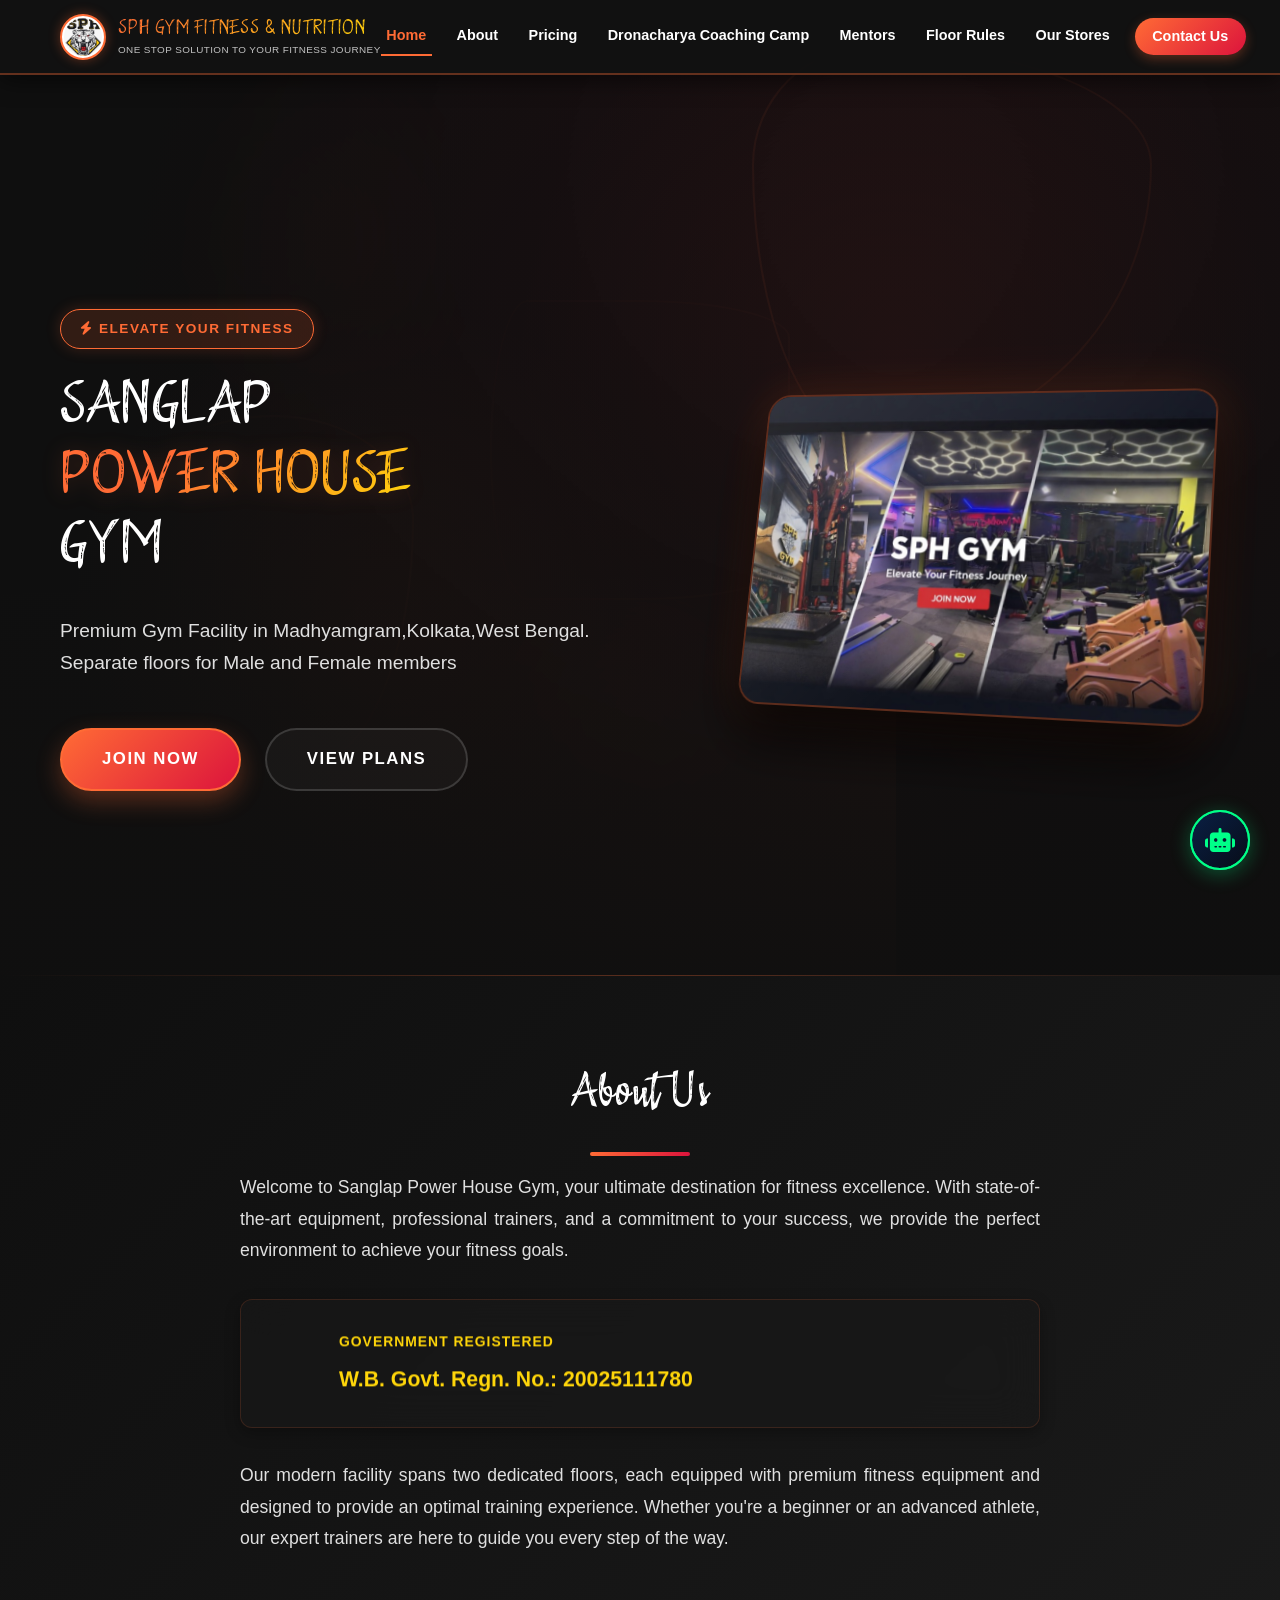
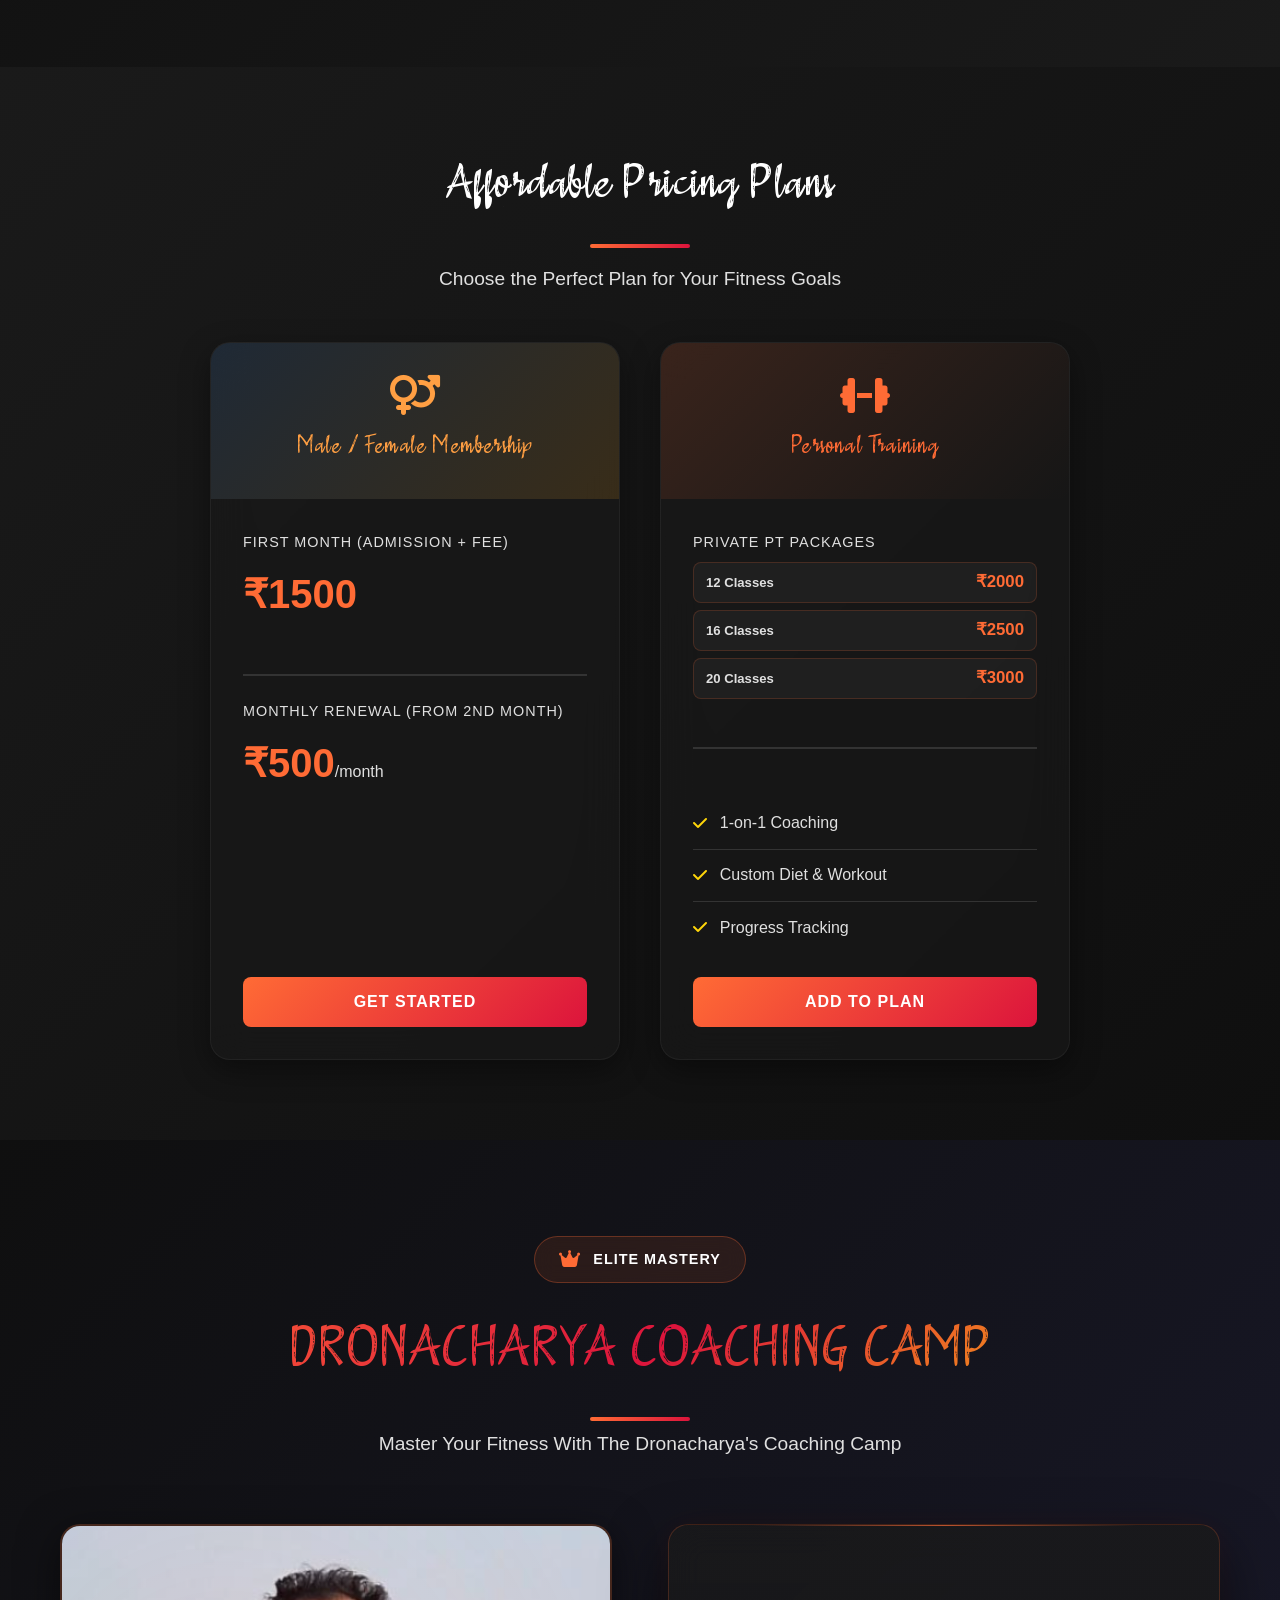
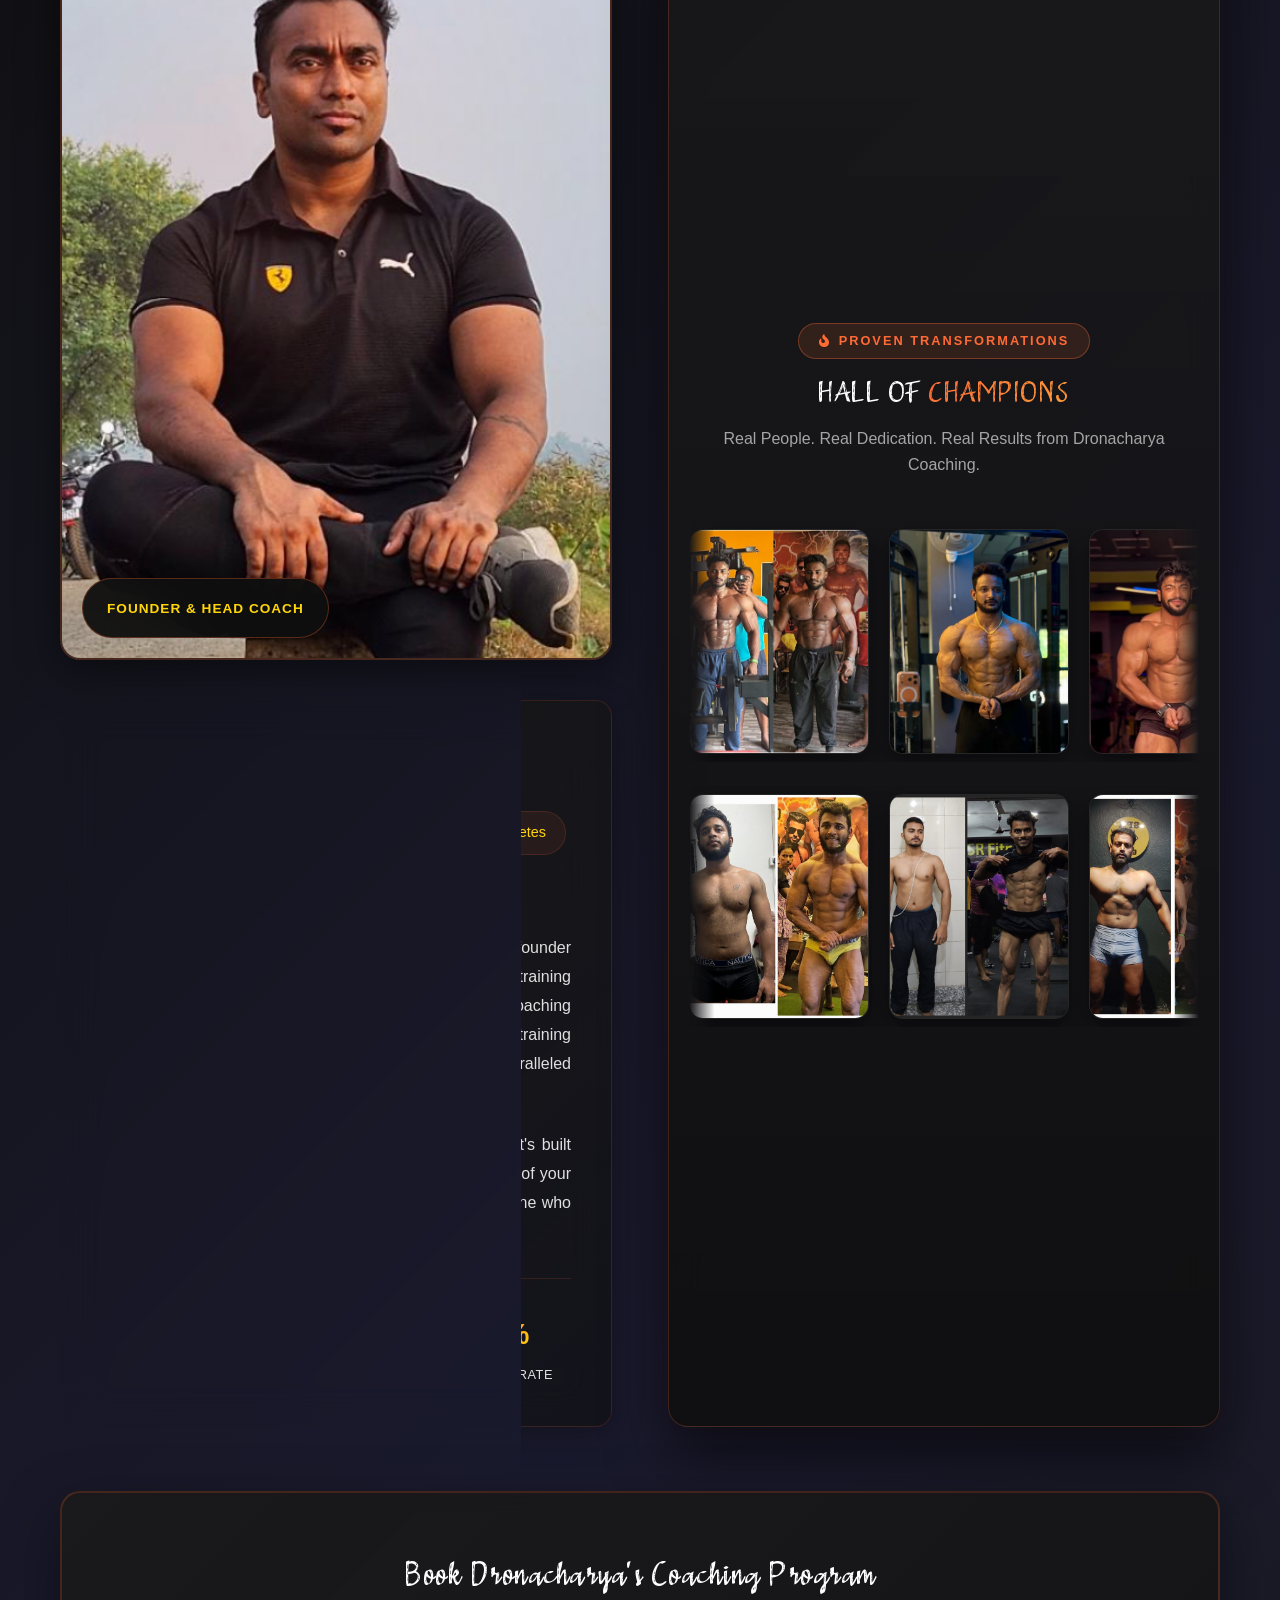
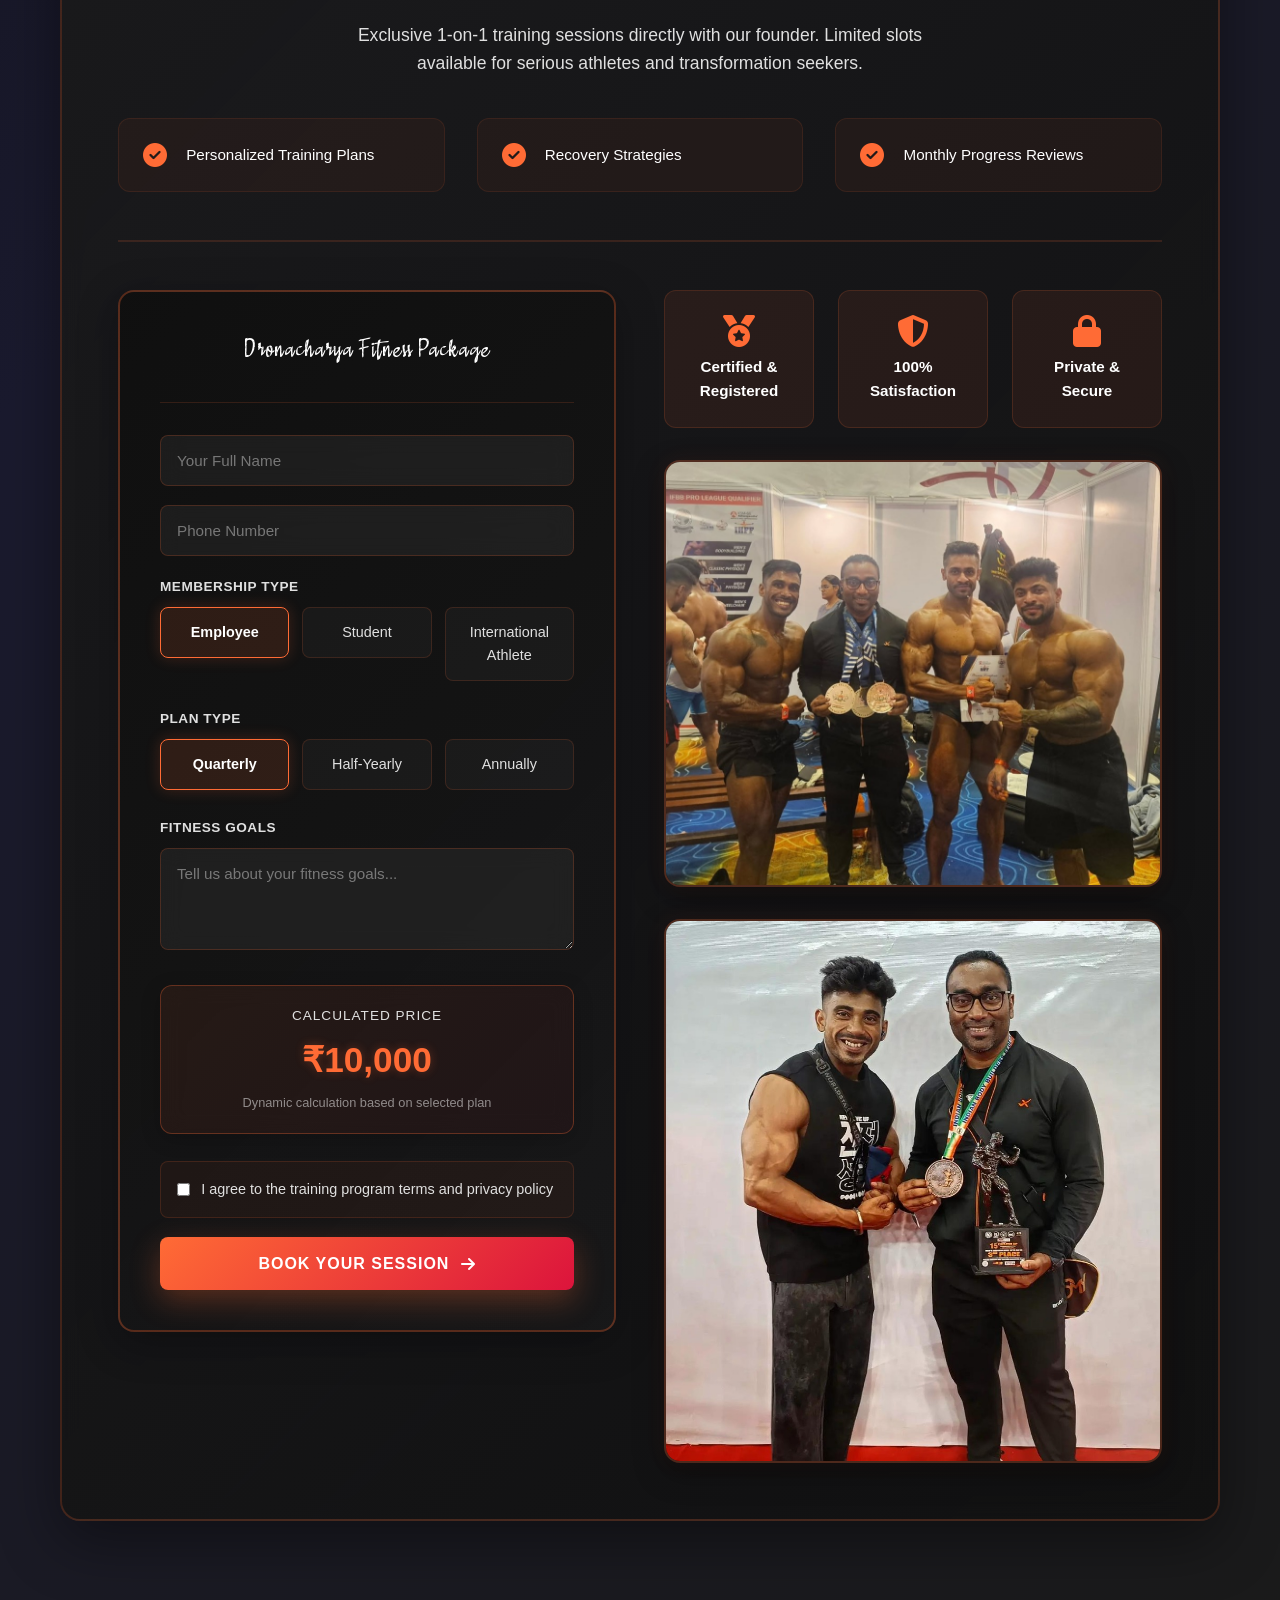
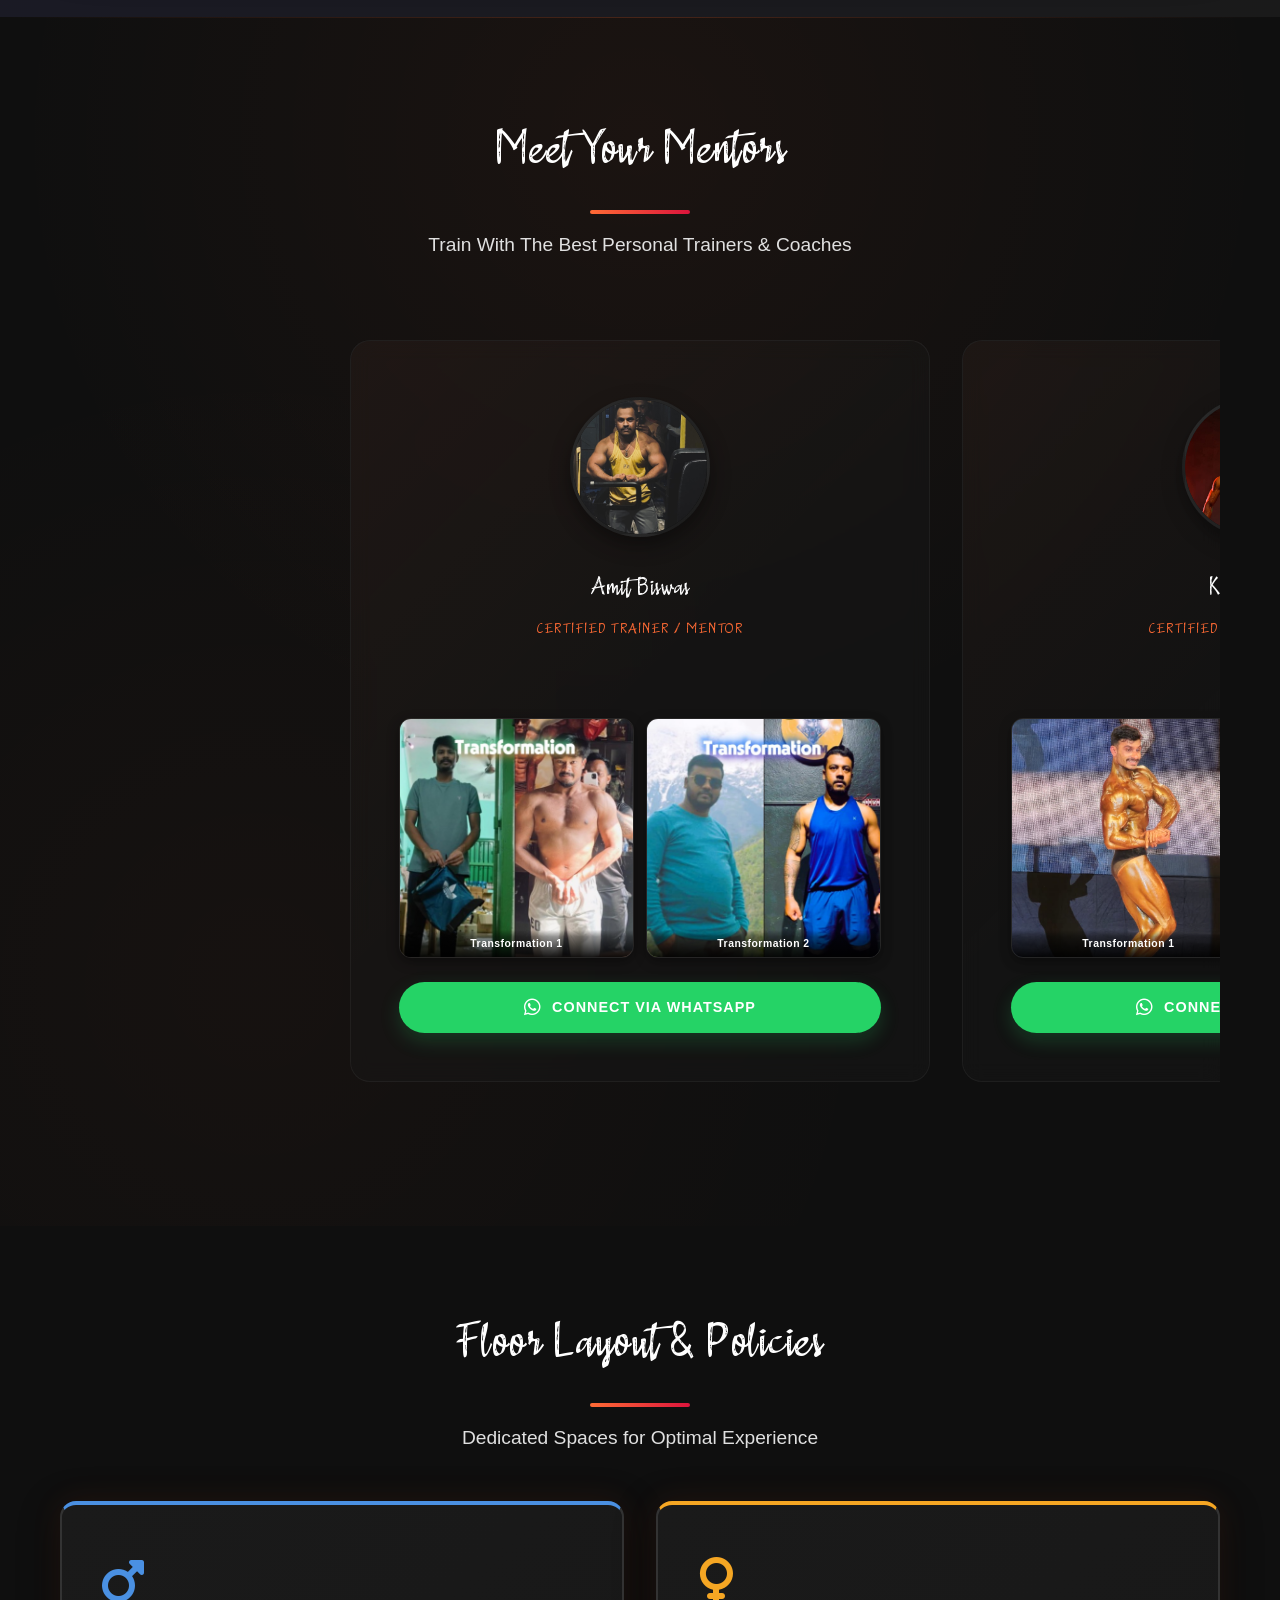
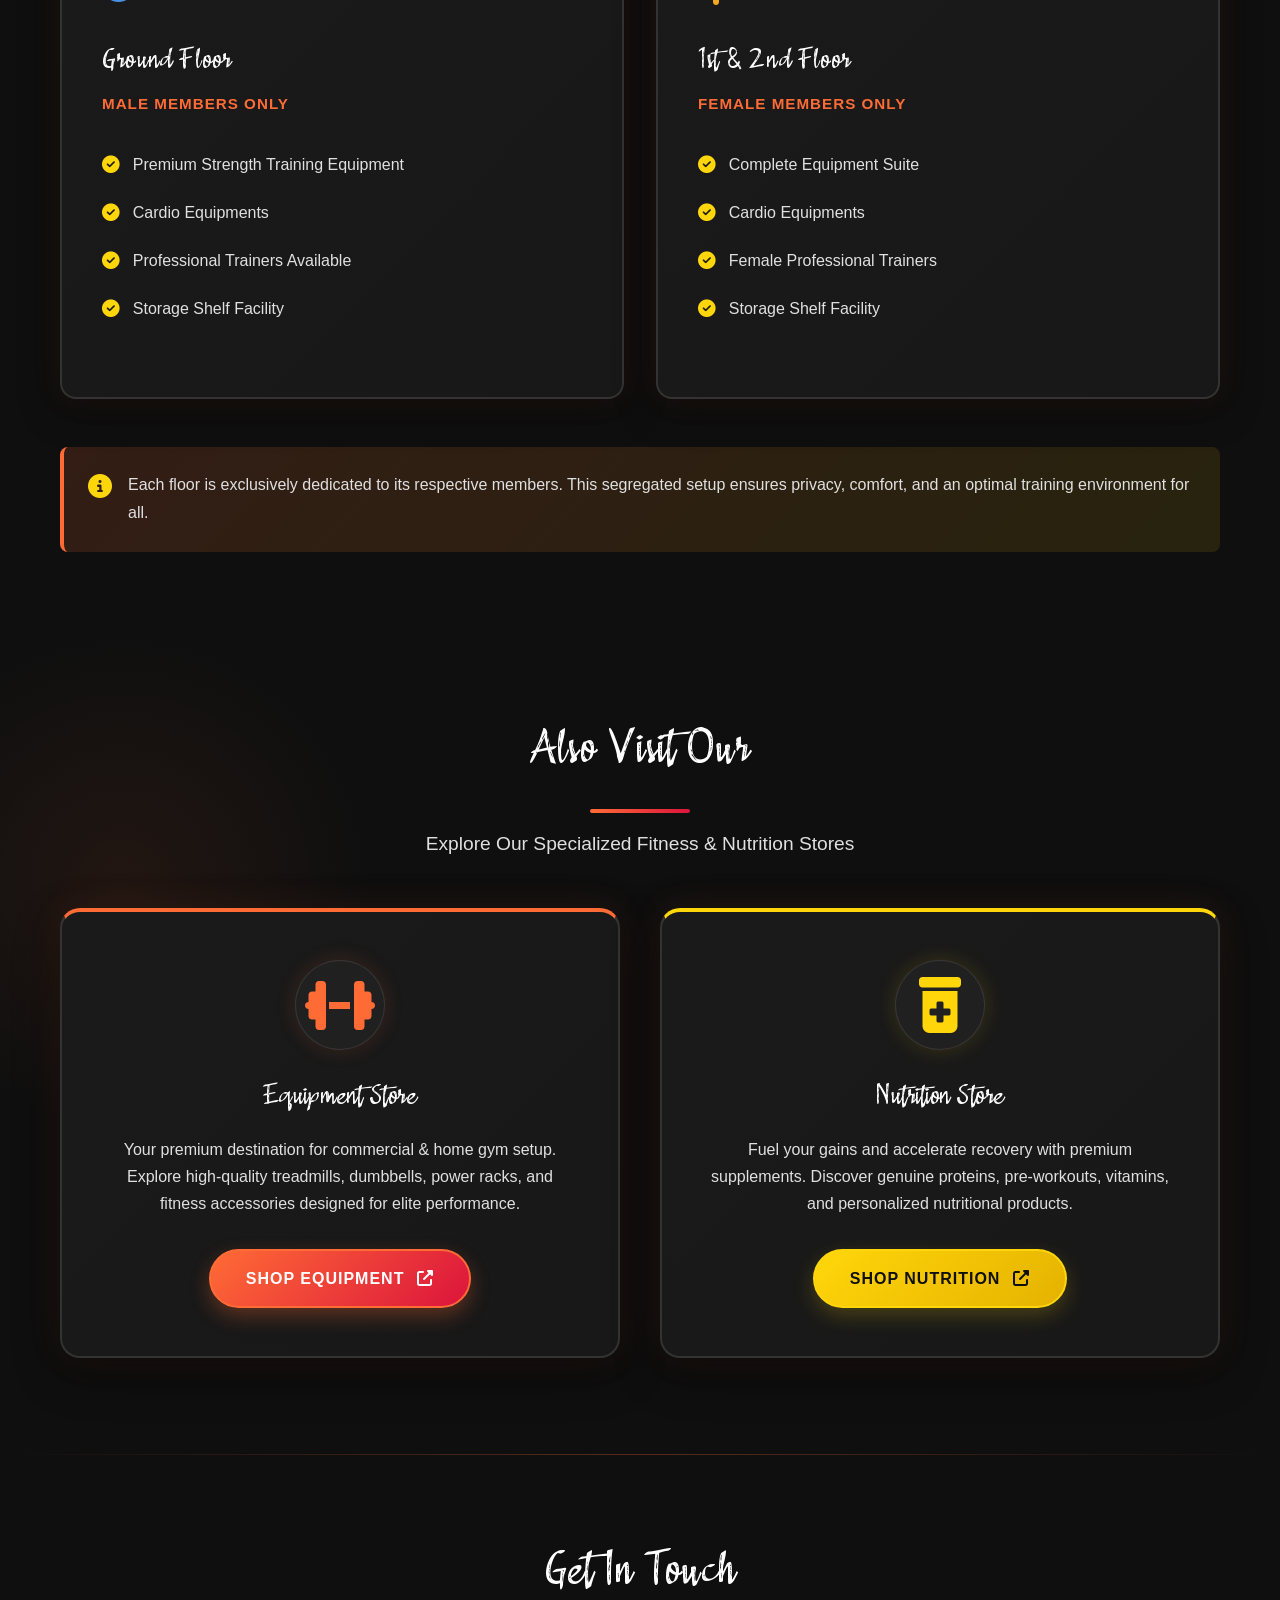
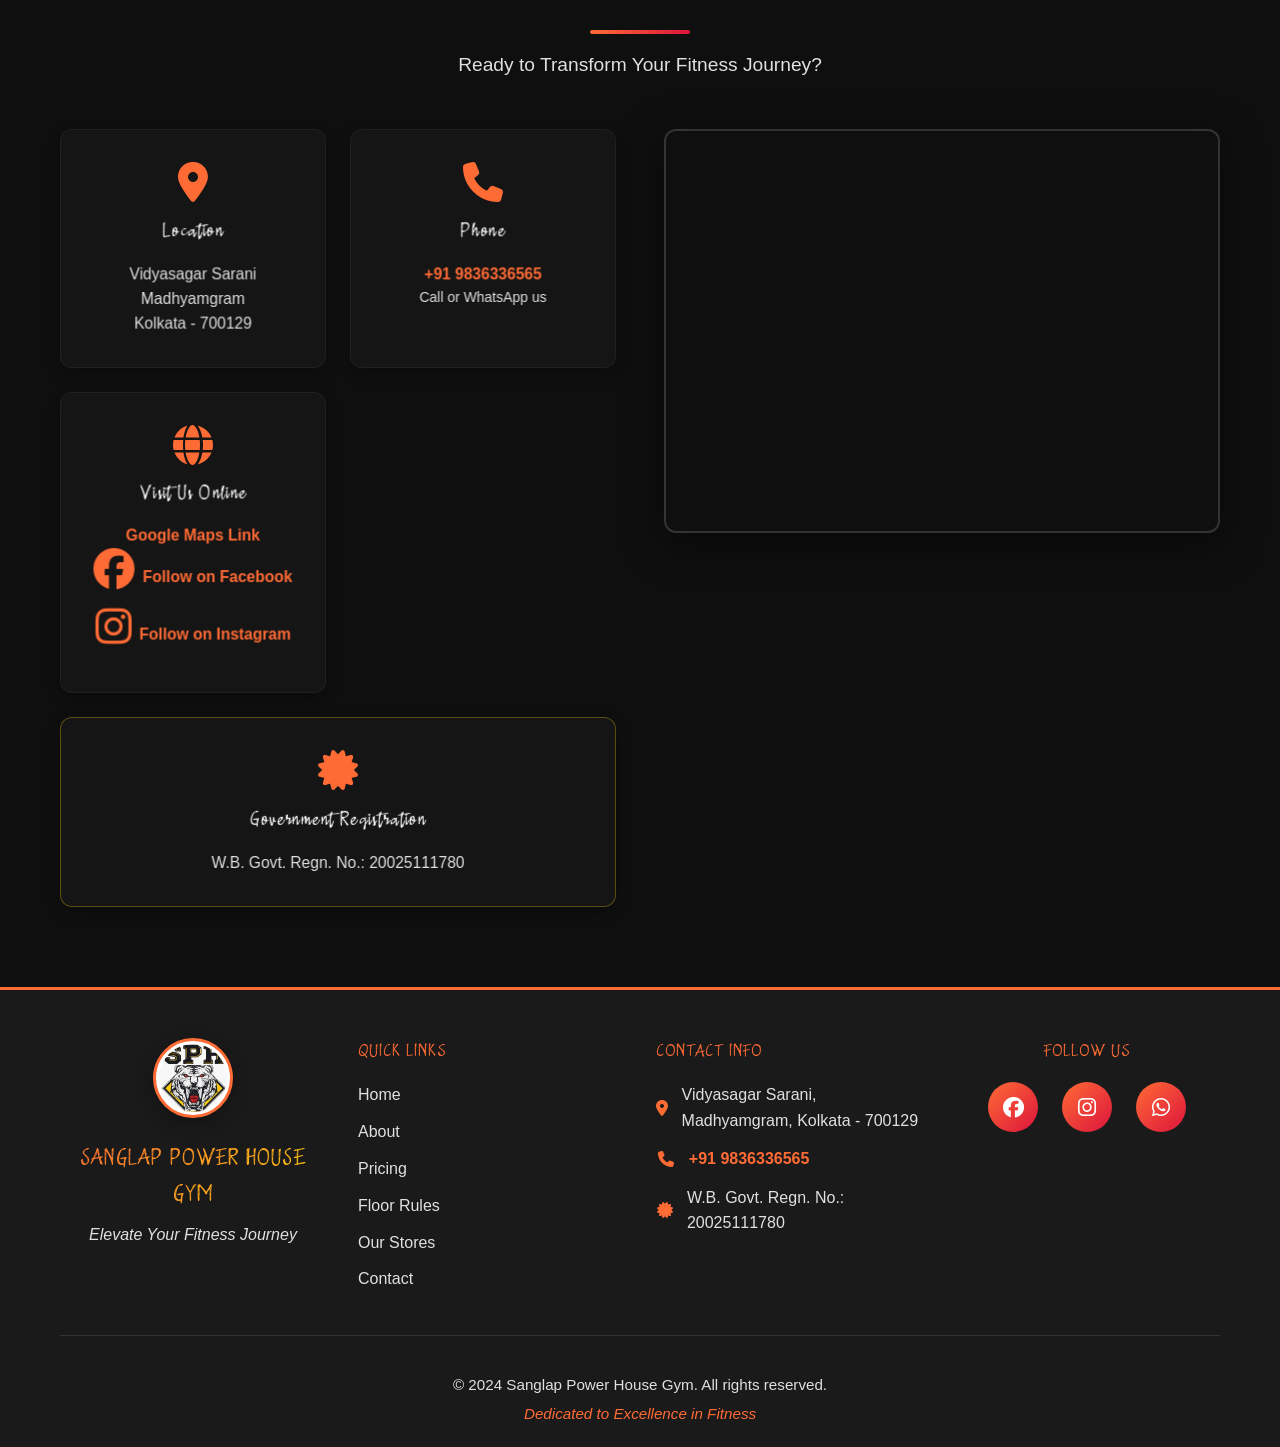
==== commit 1084f359: "Apply Adistro custom font to all titles, headings, card titles, and mentor titles across the site" ====
--- a/sph upd 3/sanglap-powerhouse-gym-enhanced/index.html
+++ b/sph upd 3/sanglap-powerhouse-gym-enhanced/index.html
@@ -16,10 +16,10 @@
     <link
         href="https://fonts.googleapis.com/css2?family=Montserrat:wght@400;500;700;900&family=Outfit:wght@300;400;500;600;700;800&display=swap"
         rel="stylesheet">
-    <link rel="stylesheet" href="css/style.css?v=5.6">
-    <link rel="stylesheet" href="css/dronacharya-section.css?v=5.4">
-    <link rel="stylesheet" href="css/drona-ai.css?v=5.0">
-    <link rel="stylesheet" href="css/mentors.css?v=5.2">
+    <link rel="stylesheet" href="css/style.css?v=5.7">
+    <link rel="stylesheet" href="css/dronacharya-section.css?v=5.5">
+    <link rel="stylesheet" href="css/drona-ai.css?v=5.1">
+    <link rel="stylesheet" href="css/mentors.css?v=5.3">
     <link rel="stylesheet" href="https://cdnjs.cloudflare.com/ajax/libs/font-awesome/6.4.0/css/all.min.css">
     <script src="js/security.js?v=5.0"></script>
 </head>
--- a/sph upd 3/sanglap-powerhouse-gym-enhanced/css/style.css
+++ b/sph upd 3/sanglap-powerhouse-gym-enhanced/css/style.css
@@ -85,9 +85,13 @@
     position: relative;
 }
 
-/* Big Titles Typography */
+/* All Titles & Headings Typography */
 h1,
 h2,
+h3,
+h4,
+h5,
+h6,
 .hero-title,
 .section-title,
 .dronacharya-title,
@@ -95,18 +99,29 @@
 .training-title,
 .bio-title,
 .gallery-title,
-.footer-brand h3 {
+.gym-name,
+.mentor-name,
+.mentor-title,
+.plan-name,
+.pricing-header h3,
+.floor-card h3,
+.store-card h3,
+.contact-item h3,
+.footer-brand h3,
+.footer-links h4,
+.footer-contact h4,
+.footer-social h4,
+[class*="-title"] {
     font-family: 'Adistro', 'a Adistro', 'Montserrat', sans-serif;
-    letter-spacing: 1.5px;
-}
-
-h3,
-h4,
-h5,
-h6,
-.gym-name,
+    letter-spacing: 1.2px;
+}
+
+/* Button & Interactive Typography */
 .cta-button,
-.pricing-btn {
+.pricing-btn,
+.nav-link,
+.btn,
+button {
     font-family: 'Montserrat', sans-serif;
 }
 
@@ -185,13 +200,14 @@
 }
 
 .gym-name {
+    font-family: 'Adistro', 'a Adistro', 'Montserrat', sans-serif;
     font-size: 1.25rem;
     background: linear-gradient(135deg, var(--color-primary), var(--color-accent));
     -webkit-background-clip: text;
     -webkit-text-fill-color: transparent;
     background-clip: text;
-    font-weight: 900;
-    letter-spacing: 0.8px;
+    font-weight: 800;
+    letter-spacing: 1px;
     line-height: 1.2;
     white-space: nowrap;
 }
@@ -1316,6 +1332,7 @@
 .footer-links h4,
 .footer-contact h4,
 .footer-social h4 {
+    font-family: 'Adistro', 'a Adistro', 'Montserrat', sans-serif;
     font-size: 1.1rem;
     margin-bottom: 1rem;
     color: var(--color-primary);
--- a/sph upd 3/sanglap-powerhouse-gym-enhanced/css/dronacharya-section.css
+++ b/sph upd 3/sanglap-powerhouse-gym-enhanced/css/dronacharya-section.css
@@ -627,8 +627,10 @@
 }
 
 .booking-header h4 {
+    font-family: 'Adistro', 'a Adistro', 'Montserrat', sans-serif;
     font-size: 1.5rem;
     font-weight: 700;
+    letter-spacing: 1px;
     color: var(--color-text);
     margin-bottom: 0.5rem;
 }
--- a/sph upd 3/sanglap-powerhouse-gym-enhanced/css/drona-ai.css
+++ b/sph upd 3/sanglap-powerhouse-gym-enhanced/css/drona-ai.css
@@ -3,6 +3,29 @@
    SPH Gym Premium Futuristic Design System
    Colors: Deep Navy (#0A1F44), Neon Green (#00FF88), White (#FFFFFF)
    ========================================================================== */
+
+/* Custom Font - Adistro */
+@font-face {
+    font-family: 'Adistro';
+    src: url('../assets/fonts/Adistro.ttf') format('truetype'),
+         url('../assets/fonts/Adistro.otf') format('opentype'),
+         url('../assets/fonts/Adistro-YzX68.ttf') format('truetype'),
+         url('../assets/fonts/Adistro-8MePB.otf') format('opentype');
+    font-weight: 100 900;
+    font-style: normal;
+    font-display: swap;
+}
+
+@font-face {
+    font-family: 'a Adistro';
+    src: url('../assets/fonts/Adistro.ttf') format('truetype'),
+         url('../assets/fonts/Adistro.otf') format('opentype'),
+         url('../assets/fonts/Adistro-YzX68.ttf') format('truetype'),
+         url('../assets/fonts/Adistro-8MePB.otf') format('opentype');
+    font-weight: 100 900;
+    font-style: normal;
+    font-display: swap;
+}
 
 /* Variables */
 :root {
@@ -158,10 +181,11 @@
 }
 
 .drona-title {
+    font-family: 'Adistro', 'a Adistro', var(--drona-font);
     color: #FFFFFF;
     font-weight: 700;
-    font-size: 16px;
-    letter-spacing: 0.5px;
+    font-size: 17px;
+    letter-spacing: 0.8px;
 }
 
 .drona-status {
--- a/sph upd 3/sanglap-powerhouse-gym-enhanced/css/mentors.css
+++ b/sph upd 3/sanglap-powerhouse-gym-enhanced/css/mentors.css
@@ -1,6 +1,29 @@
 /* ============================================
    SPH GYM - MEET YOUR MENTORS SECTION
    ============================================ */
+
+/* Custom Font - Adistro */
+@font-face {
+    font-family: 'Adistro';
+    src: url('../assets/fonts/Adistro.ttf') format('truetype'),
+         url('../assets/fonts/Adistro.otf') format('opentype'),
+         url('../assets/fonts/Adistro-YzX68.ttf') format('truetype'),
+         url('../assets/fonts/Adistro-8MePB.otf') format('opentype');
+    font-weight: 100 900;
+    font-style: normal;
+    font-display: swap;
+}
+
+@font-face {
+    font-family: 'a Adistro';
+    src: url('../assets/fonts/Adistro.ttf') format('truetype'),
+         url('../assets/fonts/Adistro.otf') format('opentype'),
+         url('../assets/fonts/Adistro-YzX68.ttf') format('truetype'),
+         url('../assets/fonts/Adistro-8MePB.otf') format('opentype');
+    font-weight: 100 900;
+    font-style: normal;
+    font-display: swap;
+}
 
 .mentors {
     background-color: var(--color-dark);
@@ -189,16 +212,16 @@
 }
 
 .mentor-name {
-    font-family: 'Montserrat', sans-serif;
+    font-family: 'Adistro', 'a Adistro', 'Montserrat', sans-serif;
     font-size: 1.6rem;
-    font-weight: 900;
+    font-weight: 800;
     color: #ffffff;
     margin-bottom: 0.5rem;
-    letter-spacing: 0.5px;
+    letter-spacing: 1px;
 }
 
 .mentor-title {
-    font-family: 'Outfit', sans-serif;
+    font-family: 'Adistro', 'a Adistro', 'Outfit', sans-serif;
     font-size: 0.95rem;
     font-weight: 700;
     color: var(--color-primary);
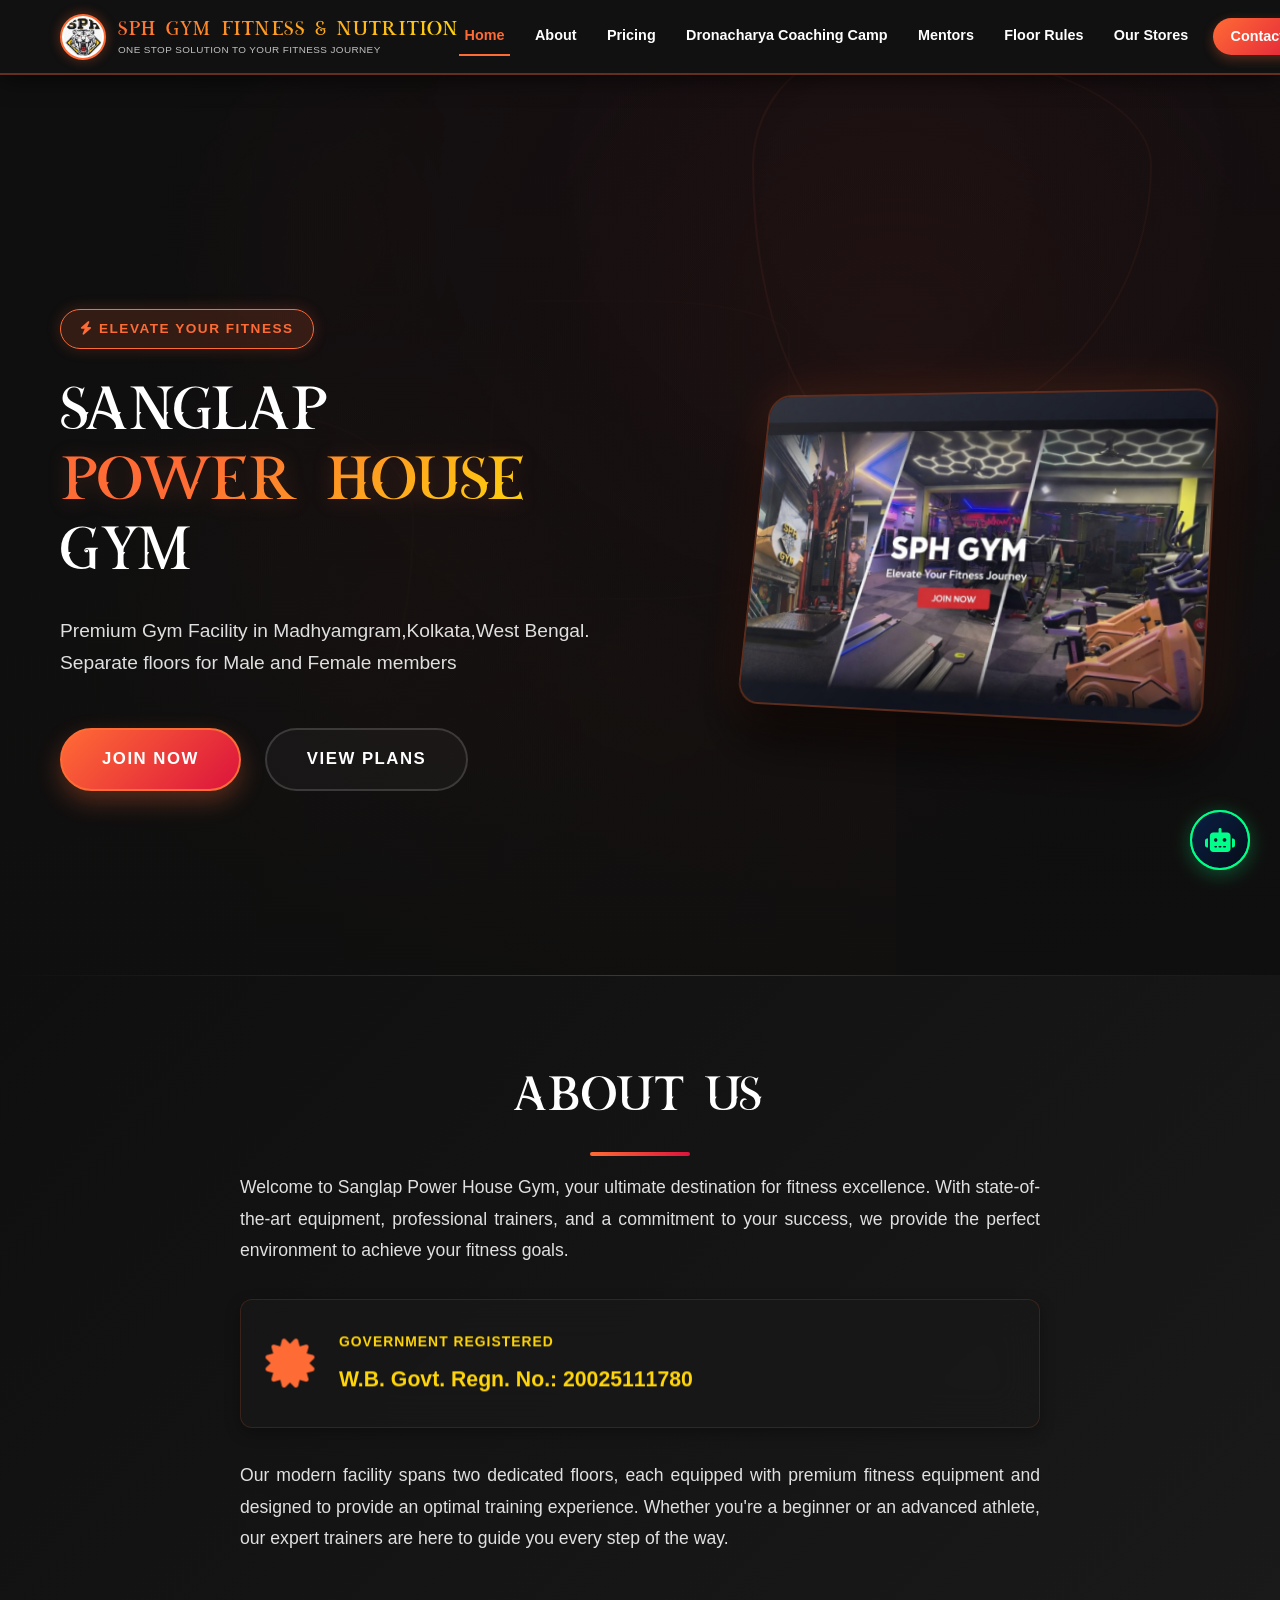
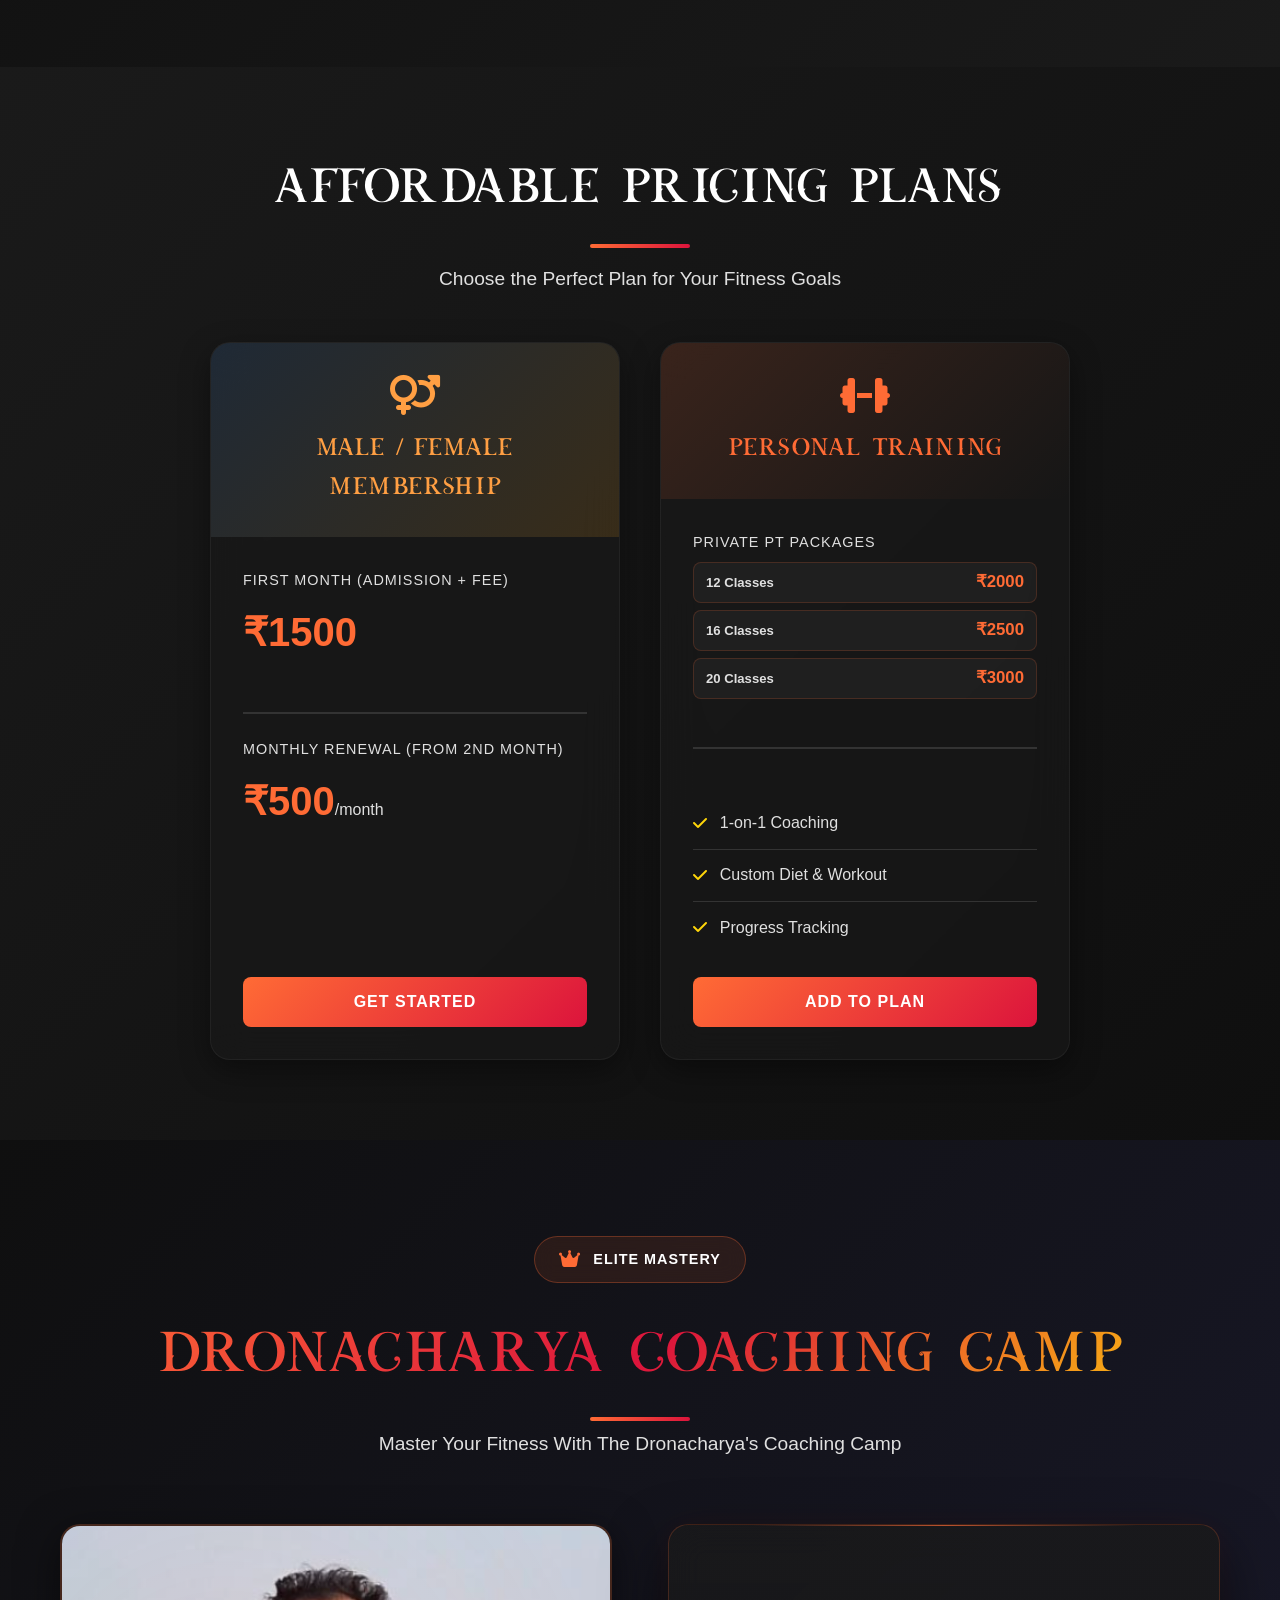
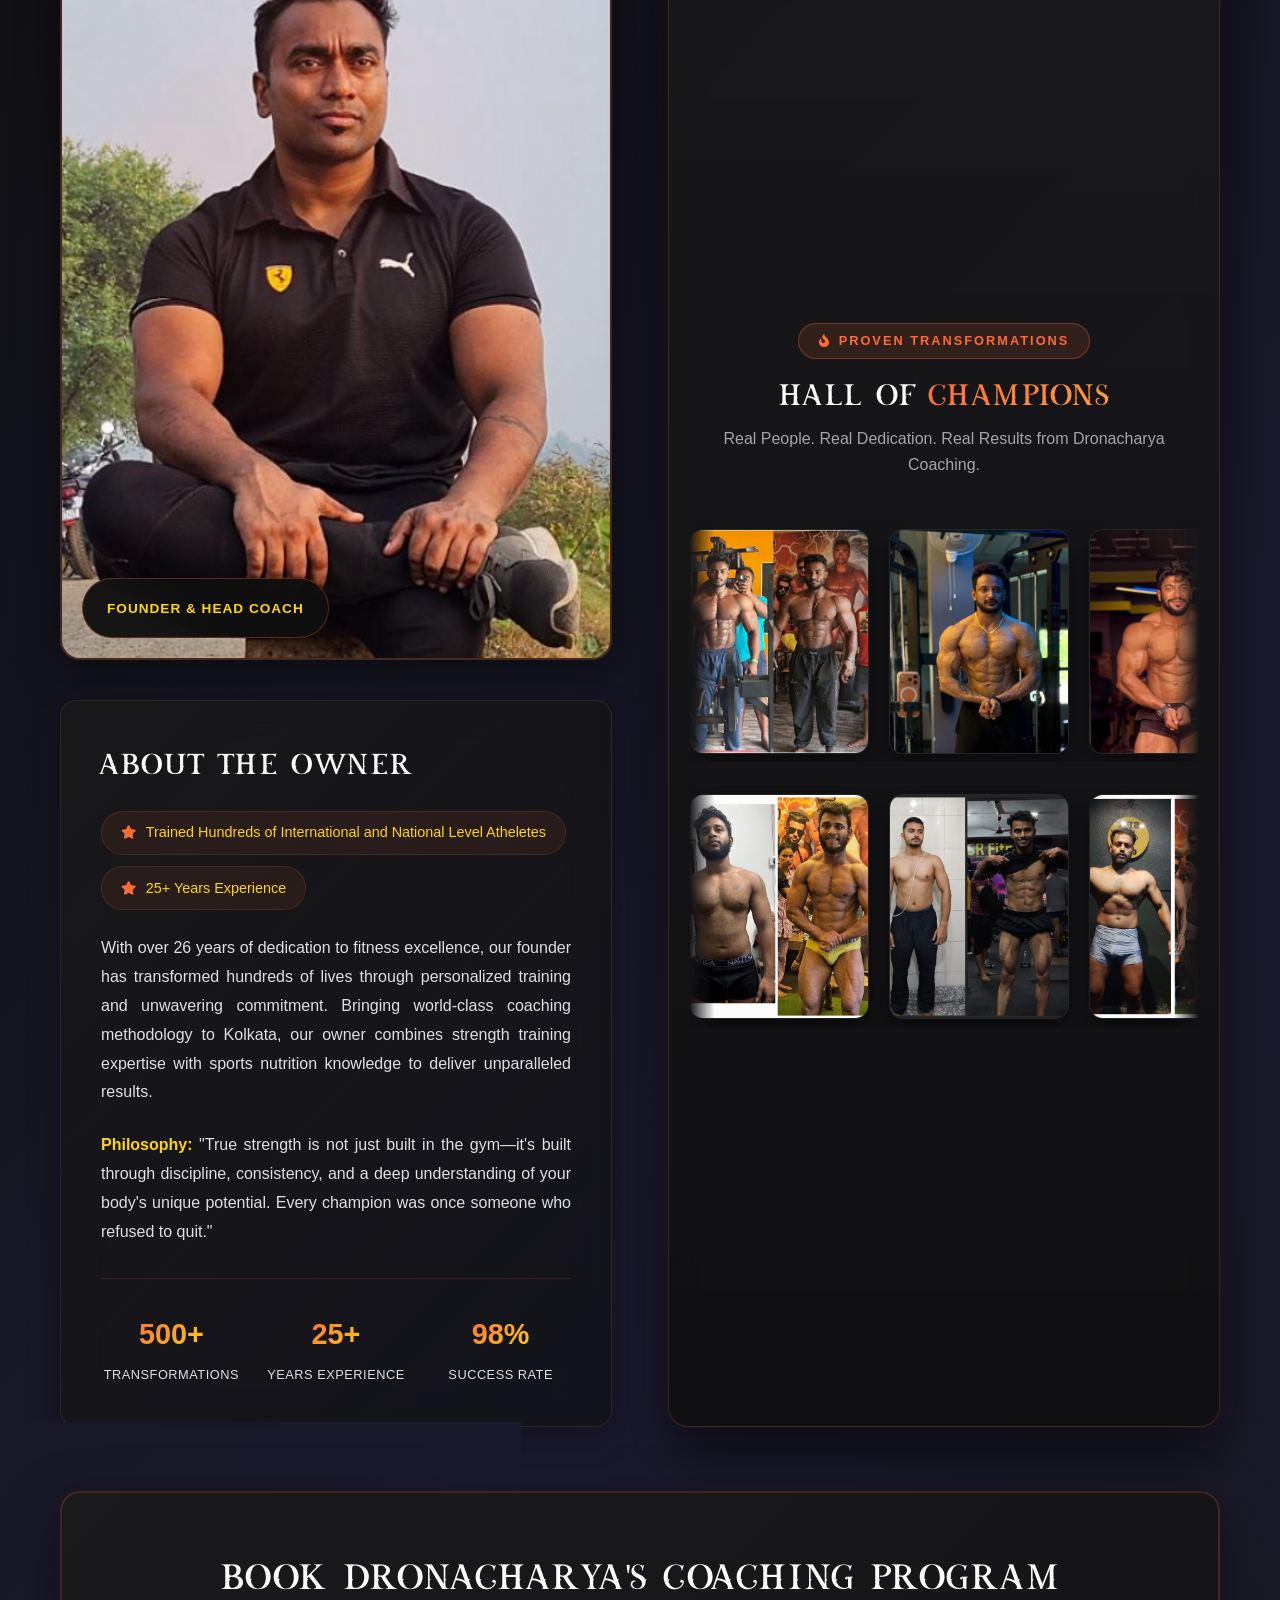
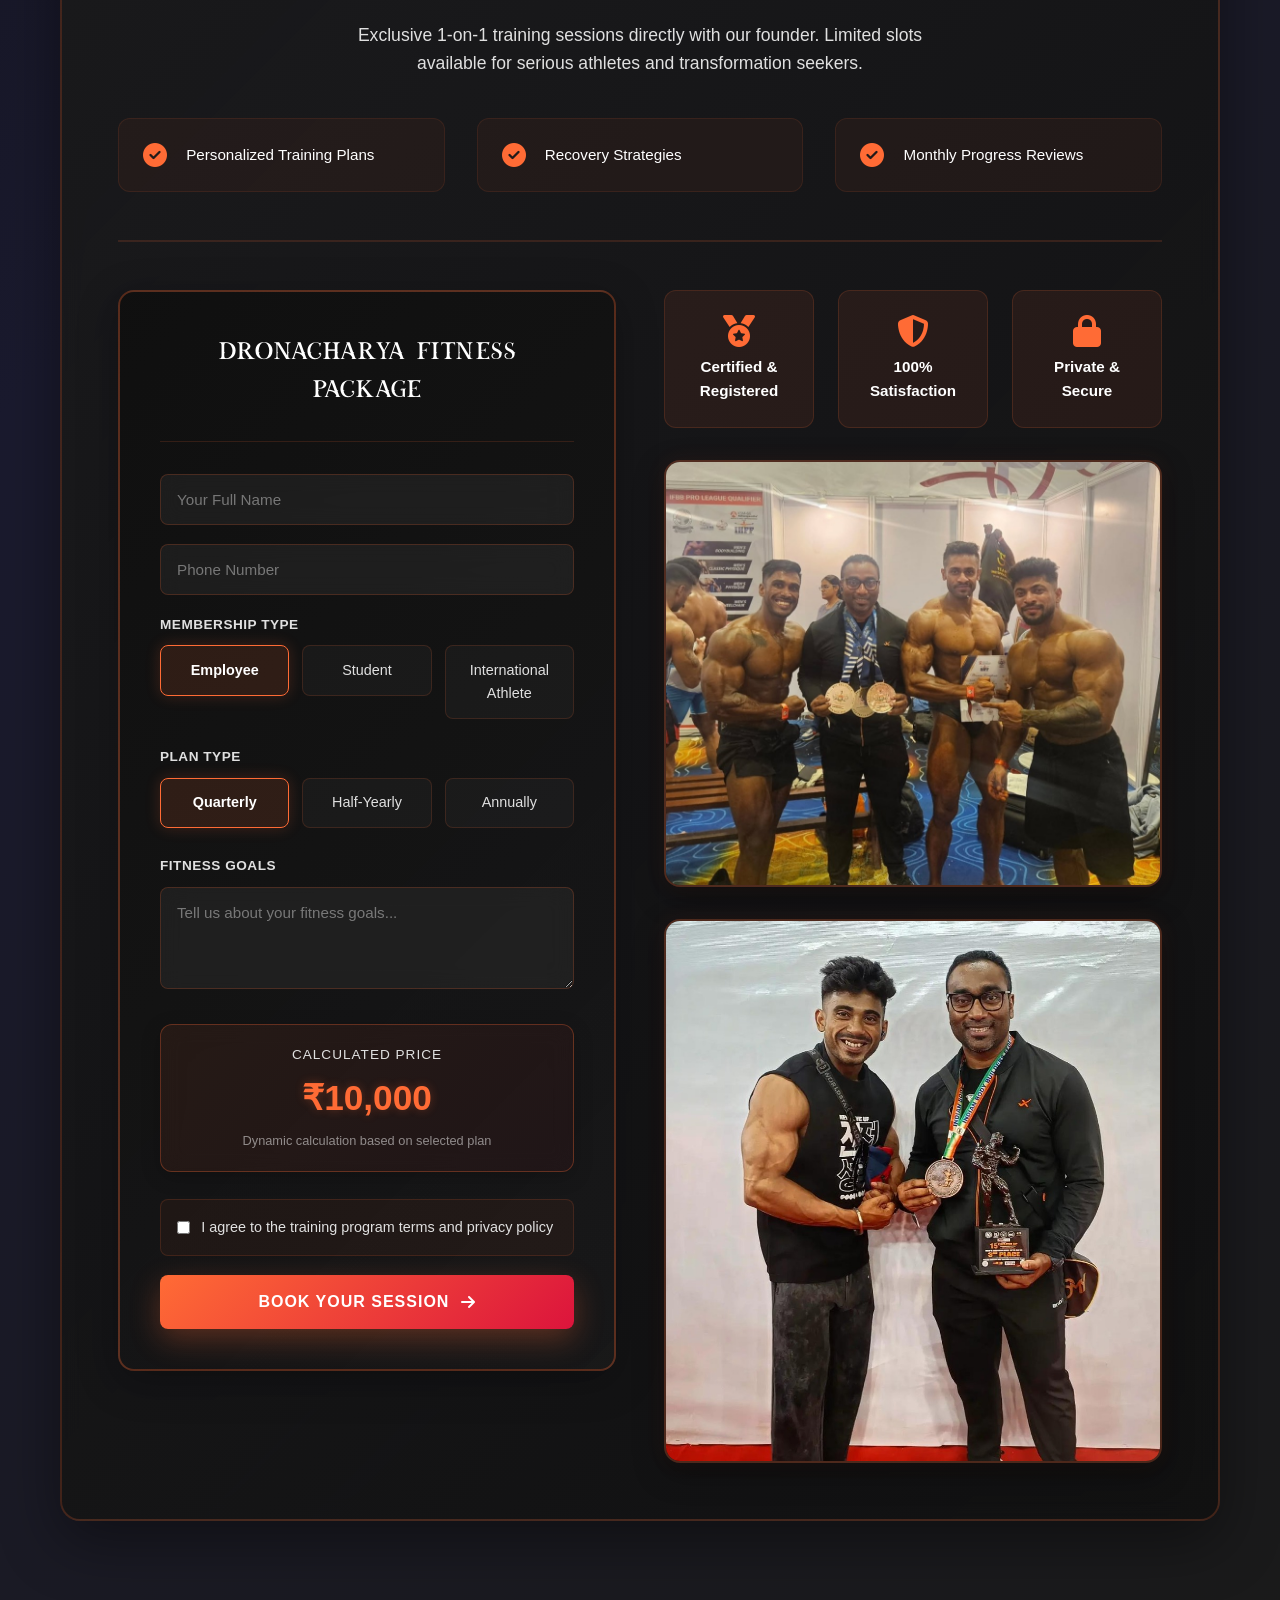
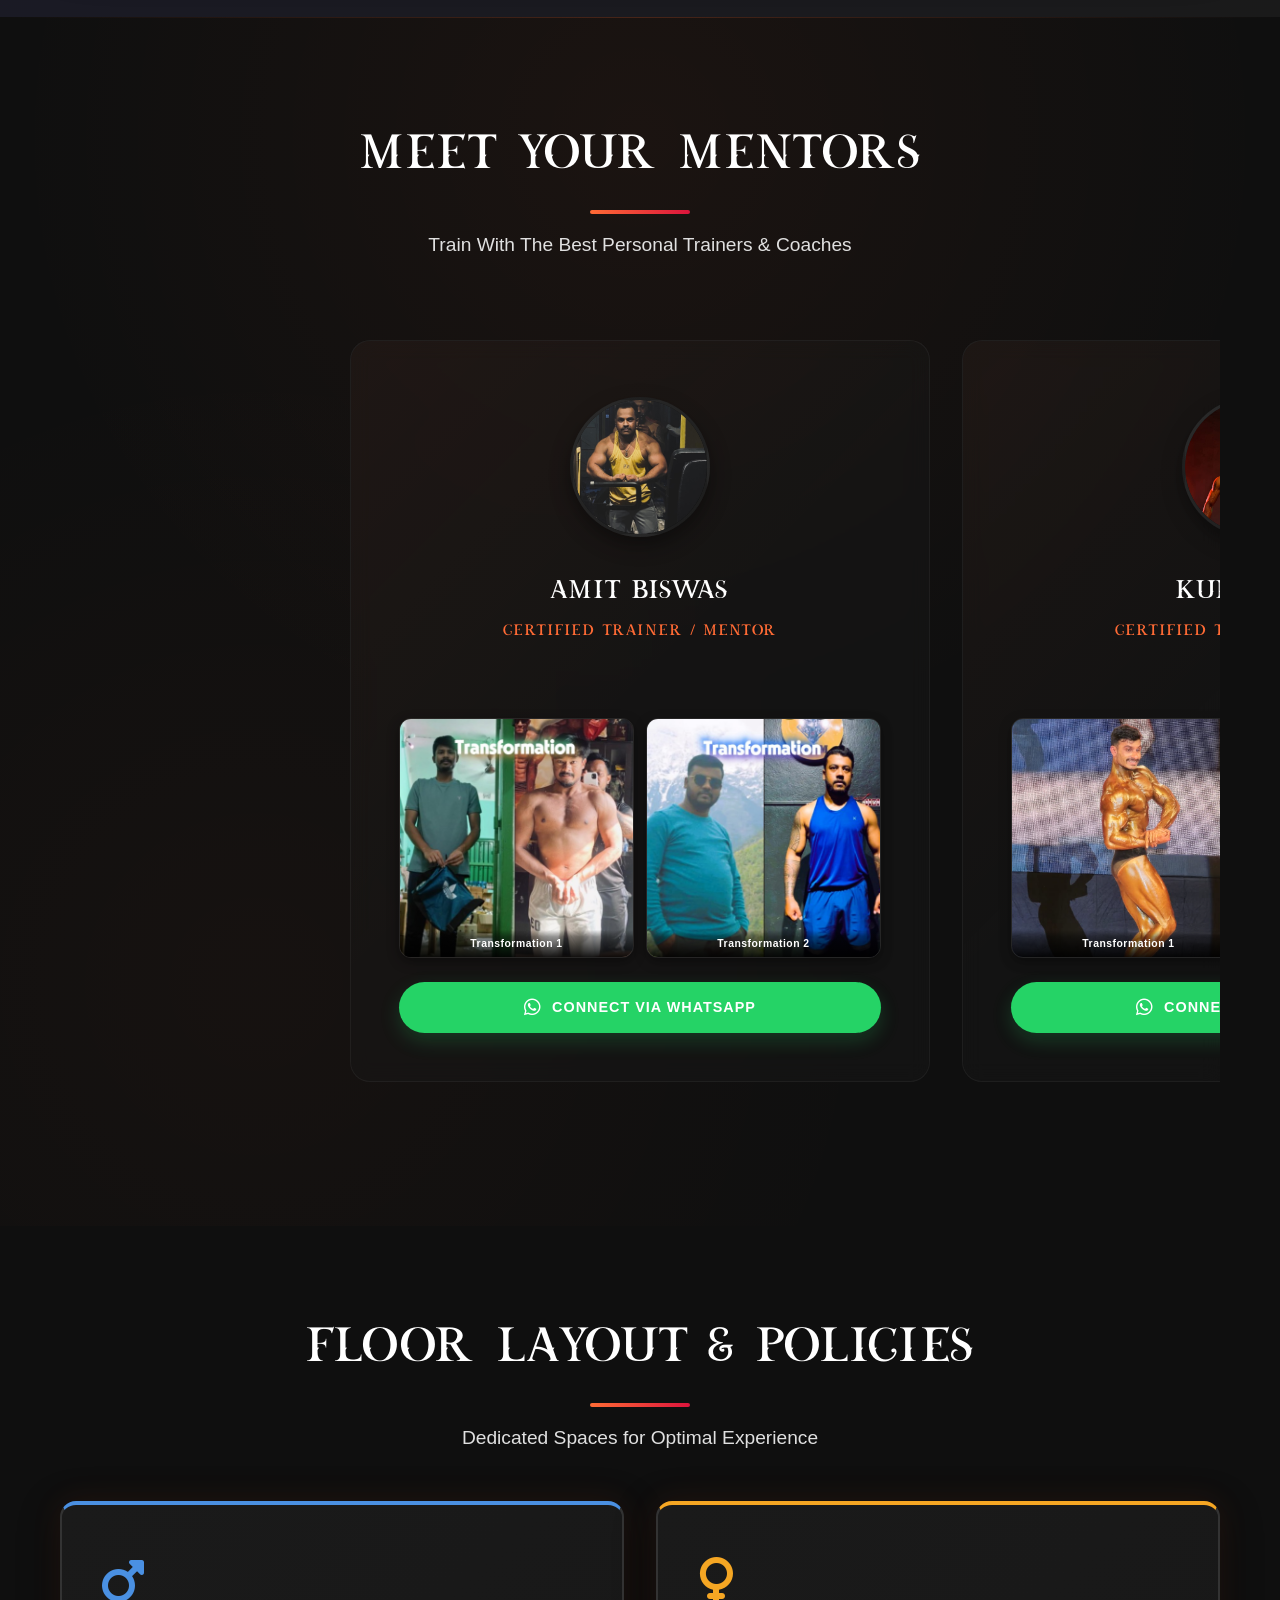
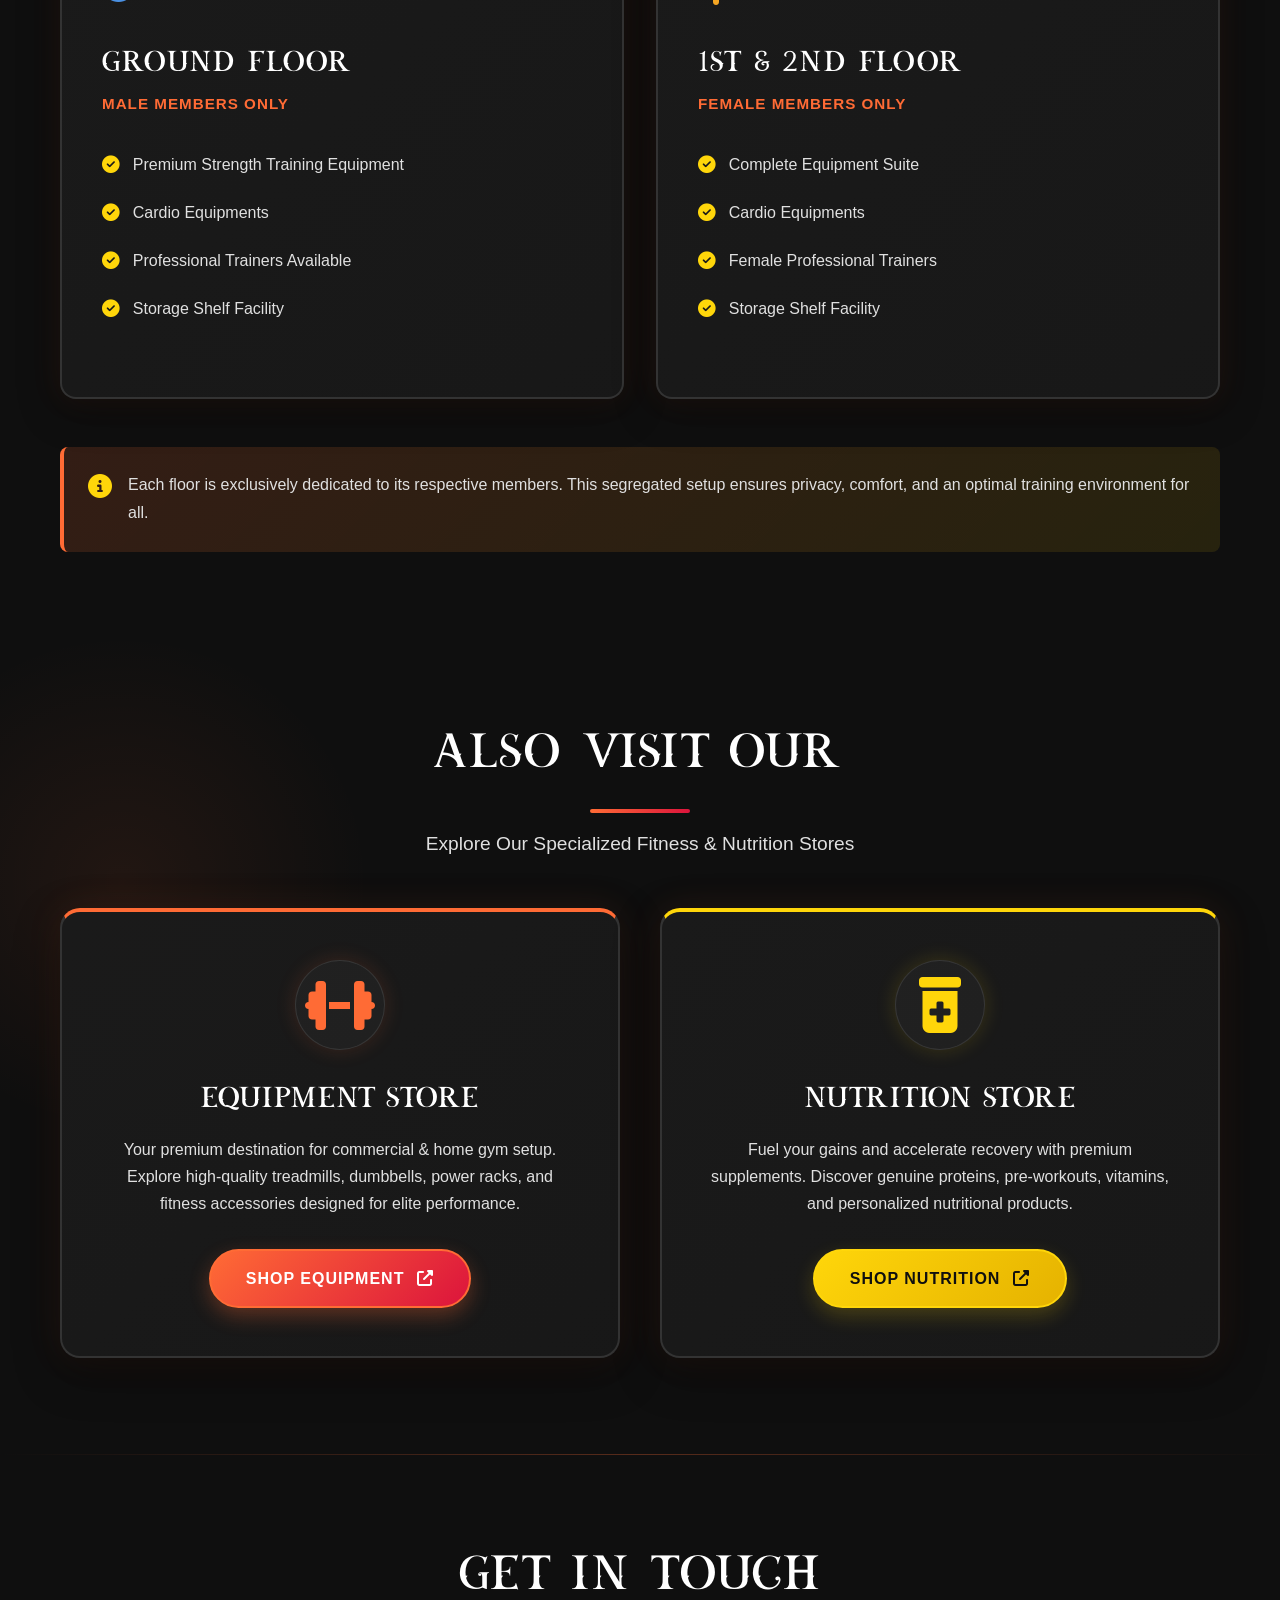
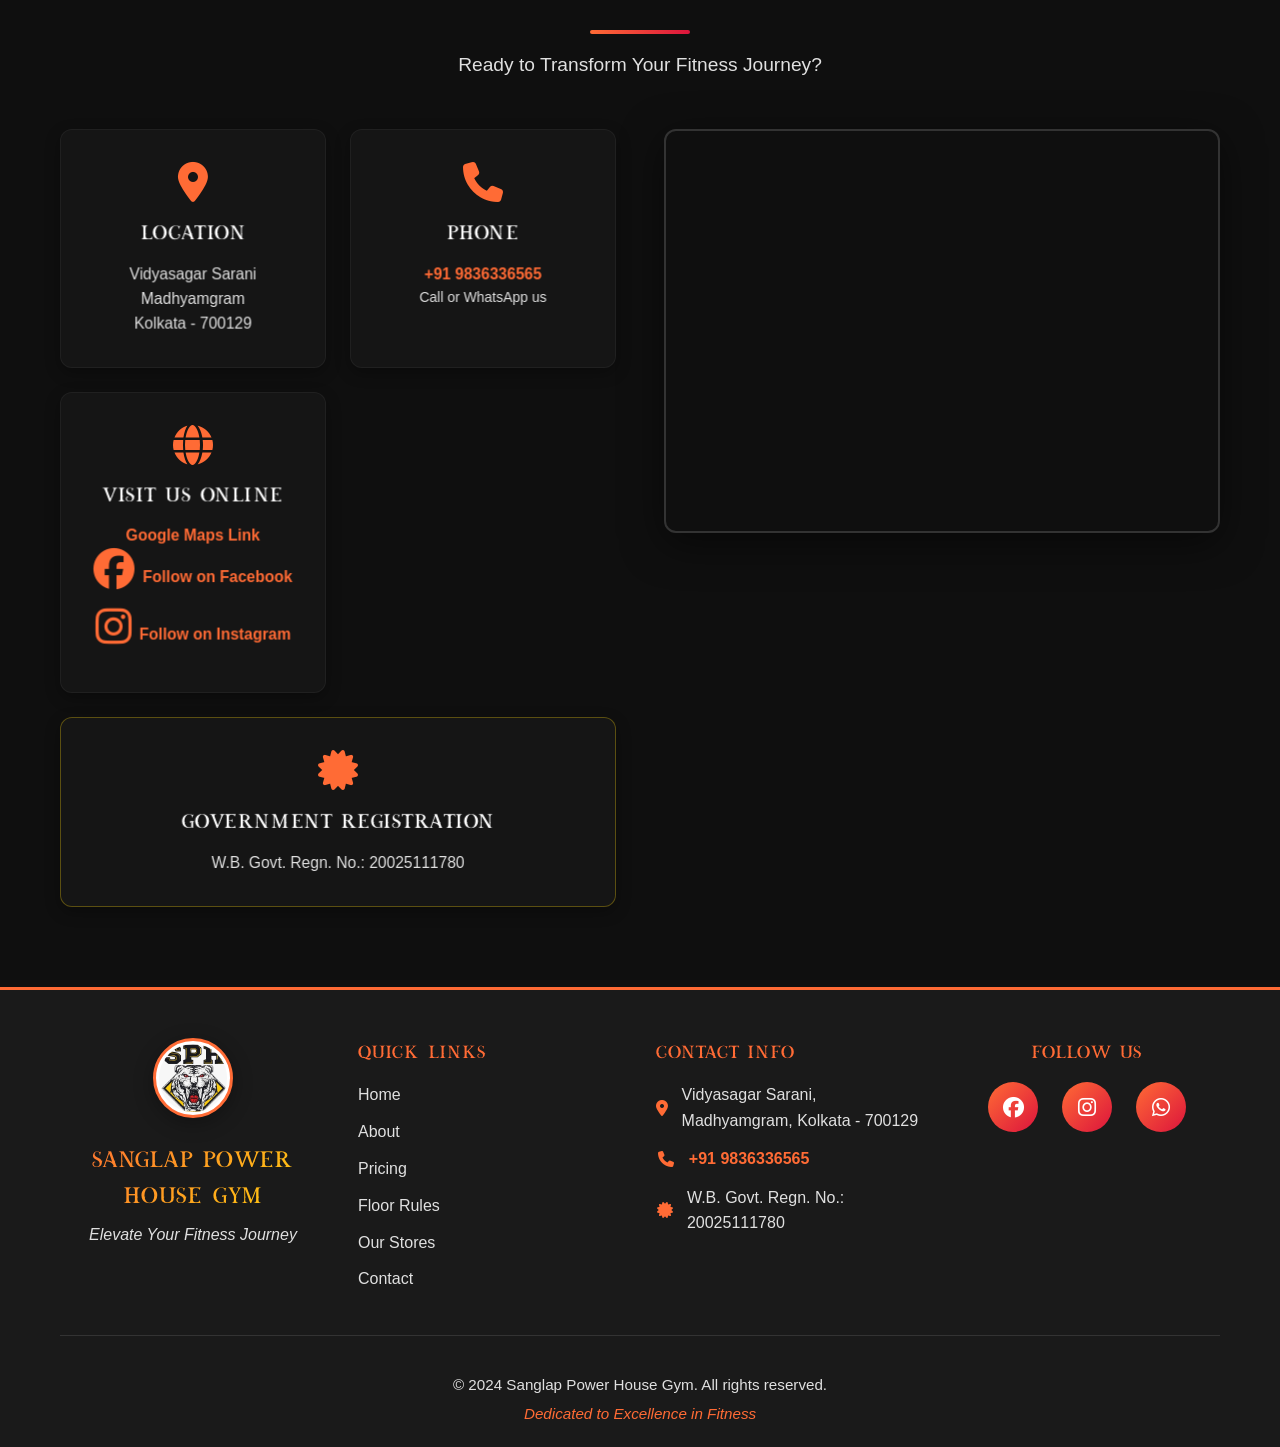
==== commit 7b3e56e1: "Use Bourdeway Professional Victorian font from font directory for all titles and headings" ====
--- a/sph upd 3/sanglap-powerhouse-gym-enhanced/index.html
+++ b/sph upd 3/sanglap-powerhouse-gym-enhanced/index.html
@@ -16,10 +16,10 @@
     <link
         href="https://fonts.googleapis.com/css2?family=Montserrat:wght@400;500;700;900&family=Outfit:wght@300;400;500;600;700;800&display=swap"
         rel="stylesheet">
-    <link rel="stylesheet" href="css/style.css?v=5.7">
-    <link rel="stylesheet" href="css/dronacharya-section.css?v=5.5">
-    <link rel="stylesheet" href="css/drona-ai.css?v=5.1">
-    <link rel="stylesheet" href="css/mentors.css?v=5.3">
+    <link rel="stylesheet" href="css/style.css?v=6.0">
+    <link rel="stylesheet" href="css/dronacharya-section.css?v=6.0">
+    <link rel="stylesheet" href="css/drona-ai.css?v=6.0">
+    <link rel="stylesheet" href="css/mentors.css?v=6.0">
     <link rel="stylesheet" href="https://cdnjs.cloudflare.com/ajax/libs/font-awesome/6.4.0/css/all.min.css">
     <script src="js/security.js?v=5.0"></script>
 </head>
--- a/sph upd 3/sanglap-powerhouse-gym-enhanced/css/style.css
+++ b/sph upd 3/sanglap-powerhouse-gym-enhanced/css/style.css
@@ -3,25 +3,33 @@
    ============================================ */
 
 /* ============================================
-   CUSTOM FONT - ADISTRO
+   CUSTOM FONT - BOURDEWAY PROFESSIONAL VICTORIAN
    ============================================ */
 @font-face {
-    font-family: 'Adistro';
-    src: url('../assets/fonts/Adistro.ttf') format('truetype'),
-         url('../assets/fonts/Adistro.otf') format('opentype'),
-         url('../assets/fonts/Adistro-YzX68.ttf') format('truetype'),
-         url('../assets/fonts/Adistro-8MePB.otf') format('opentype');
+    font-family: 'Bourdeway Professional Victorian';
+    src: url('../assets/fonts/Bourdeway.woff') format('woff'),
+         url('../assets/fonts/BourdewayProfessionalVictorian-3lp7X.otf') format('opentype'),
+         url('../assets/fonts/Bourdeway.otf') format('opentype');
     font-weight: 100 900;
     font-style: normal;
     font-display: swap;
 }
 
 @font-face {
-    font-family: 'a Adistro';
-    src: url('../assets/fonts/Adistro.ttf') format('truetype'),
-         url('../assets/fonts/Adistro.otf') format('opentype'),
-         url('../assets/fonts/Adistro-YzX68.ttf') format('truetype'),
-         url('../assets/fonts/Adistro-8MePB.otf') format('opentype');
+    font-family: 'Bourdeway';
+    src: url('../assets/fonts/Bourdeway.woff') format('woff'),
+         url('../assets/fonts/BourdewayProfessionalVictorian-3lp7X.otf') format('opentype'),
+         url('../assets/fonts/Bourdeway.otf') format('opentype');
+    font-weight: 100 900;
+    font-style: normal;
+    font-display: swap;
+}
+
+@font-face {
+    font-family: 'BourdewayRegular';
+    src: url('../assets/fonts/Bourdeway.woff') format('woff'),
+         url('../assets/fonts/BourdewayProfessionalVictorian-3lp7X.otf') format('opentype'),
+         url('../assets/fonts/Bourdeway.otf') format('opentype');
     font-weight: 100 900;
     font-style: normal;
     font-display: swap;
@@ -112,7 +120,7 @@
 .footer-contact h4,
 .footer-social h4,
 [class*="-title"] {
-    font-family: 'Adistro', 'a Adistro', 'Montserrat', sans-serif;
+    font-family: 'Bourdeway Professional Victorian', 'Bourdeway', 'BourdewayRegular', 'Montserrat', sans-serif;
     letter-spacing: 1.2px;
 }
 
@@ -200,7 +208,7 @@
 }
 
 .gym-name {
-    font-family: 'Adistro', 'a Adistro', 'Montserrat', sans-serif;
+    font-family: 'Bourdeway Professional Victorian', 'Bourdeway', 'BourdewayRegular', 'Montserrat', sans-serif;
     font-size: 1.25rem;
     background: linear-gradient(135deg, var(--color-primary), var(--color-accent));
     -webkit-background-clip: text;
@@ -419,7 +427,7 @@
 }
 
 .hero-title {
-    font-family: 'Adistro', 'a Adistro', 'Montserrat', sans-serif;
+    font-family: 'Bourdeway Professional Victorian', 'Bourdeway', 'BourdewayRegular', 'Montserrat', sans-serif;
     font-size: 3.8rem;
     font-weight: 800;
     line-height: 1.15;
@@ -590,7 +598,7 @@
 }
 
 .section-title {
-    font-family: 'Adistro', 'a Adistro', 'Montserrat', sans-serif;
+    font-family: 'Bourdeway Professional Victorian', 'Bourdeway', 'BourdewayRegular', 'Montserrat', sans-serif;
     font-size: 3rem;
     font-weight: 800;
     text-align: center;
@@ -1314,7 +1322,7 @@
 }
 
 .footer-brand h3 {
-    font-family: 'Adistro', 'a Adistro', 'Montserrat', sans-serif;
+    font-family: 'Bourdeway Professional Victorian', 'Bourdeway', 'BourdewayRegular', 'Montserrat', sans-serif;
     font-size: 1.4rem;
     letter-spacing: 1.2px;
     margin-bottom: 0.5rem;
@@ -1332,7 +1340,7 @@
 .footer-links h4,
 .footer-contact h4,
 .footer-social h4 {
-    font-family: 'Adistro', 'a Adistro', 'Montserrat', sans-serif;
+    font-family: 'Bourdeway Professional Victorian', 'Bourdeway', 'BourdewayRegular', 'Montserrat', sans-serif;
     font-size: 1.1rem;
     margin-bottom: 1rem;
     color: var(--color-primary);
--- a/sph upd 3/sanglap-powerhouse-gym-enhanced/css/dronacharya-section.css
+++ b/sph upd 3/sanglap-powerhouse-gym-enhanced/css/dronacharya-section.css
@@ -4,25 +4,33 @@
    ============================================ */
 
 /* ============================================
-   CUSTOM FONT - ADISTRO
+   CUSTOM FONT - BOURDEWAY PROFESSIONAL VICTORIAN
    ============================================ */
 @font-face {
-    font-family: 'Adistro';
-    src: url('../assets/fonts/Adistro.ttf') format('truetype'),
-         url('../assets/fonts/Adistro.otf') format('opentype'),
-         url('../assets/fonts/Adistro-YzX68.ttf') format('truetype'),
-         url('../assets/fonts/Adistro-8MePB.otf') format('opentype');
+    font-family: 'Bourdeway Professional Victorian';
+    src: url('../assets/fonts/Bourdeway.woff') format('woff'),
+         url('../assets/fonts/BourdewayProfessionalVictorian-3lp7X.otf') format('opentype'),
+         url('../assets/fonts/Bourdeway.otf') format('opentype');
     font-weight: 100 900;
     font-style: normal;
     font-display: swap;
 }
 
 @font-face {
-    font-family: 'a Adistro';
-    src: url('../assets/fonts/Adistro.ttf') format('truetype'),
-         url('../assets/fonts/Adistro.otf') format('opentype'),
-         url('../assets/fonts/Adistro-YzX68.ttf') format('truetype'),
-         url('../assets/fonts/Adistro-8MePB.otf') format('opentype');
+    font-family: 'Bourdeway';
+    src: url('../assets/fonts/Bourdeway.woff') format('woff'),
+         url('../assets/fonts/BourdewayProfessionalVictorian-3lp7X.otf') format('opentype'),
+         url('../assets/fonts/Bourdeway.otf') format('opentype');
+    font-weight: 100 900;
+    font-style: normal;
+    font-display: swap;
+}
+
+@font-face {
+    font-family: 'BourdewayRegular';
+    src: url('../assets/fonts/Bourdeway.woff') format('woff'),
+         url('../assets/fonts/BourdewayProfessionalVictorian-3lp7X.otf') format('opentype'),
+         url('../assets/fonts/Bourdeway.otf') format('opentype');
     font-weight: 100 900;
     font-style: normal;
     font-display: swap;
@@ -100,7 +108,7 @@
 }
 
 .dronacharya-title {
-    font-family: 'Adistro', 'a Adistro', 'Montserrat', sans-serif;
+    font-family: 'Bourdeway Professional Victorian', 'Bourdeway', 'BourdewayRegular', 'Montserrat', sans-serif;
     font-size: 3.5rem;
     font-weight: 800;
     letter-spacing: 2.5px;
@@ -241,7 +249,7 @@
 }
 
 .bio-title {
-    font-family: 'Adistro', 'a Adistro', 'Montserrat', sans-serif;
+    font-family: 'Bourdeway Professional Victorian', 'Bourdeway', 'BourdewayRegular', 'Montserrat', sans-serif;
     font-size: 1.8rem;
     font-weight: 700;
     letter-spacing: 1.2px;
@@ -350,7 +358,7 @@
 }
 
 .gallery-title {
-    font-family: 'Adistro', 'a Adistro', 'Montserrat', sans-serif;
+    font-family: 'Bourdeway Professional Victorian', 'Bourdeway', 'BourdewayRegular', 'Montserrat', sans-serif;
     font-size: 2rem;
     font-weight: 700;
     letter-spacing: 1.2px;
@@ -526,7 +534,7 @@
 }
 
 .training-title {
-    font-family: 'Adistro', 'a Adistro', 'Montserrat', sans-serif;
+    font-family: 'Bourdeway Professional Victorian', 'Bourdeway', 'BourdewayRegular', 'Montserrat', sans-serif;
     font-size: 2.2rem;
     font-weight: 800;
     color: var(--color-text);
@@ -627,7 +635,7 @@
 }
 
 .booking-header h4 {
-    font-family: 'Adistro', 'a Adistro', 'Montserrat', sans-serif;
+    font-family: 'Bourdeway Professional Victorian', 'Bourdeway', 'BourdewayRegular', 'Montserrat', sans-serif;
     font-size: 1.5rem;
     font-weight: 700;
     letter-spacing: 1px;
@@ -1459,7 +1467,7 @@
 }
 
 .marquee-title {
-    font-family: 'Adistro', 'a Adistro', 'Montserrat', sans-serif;
+    font-family: 'Bourdeway Professional Victorian', 'Bourdeway', 'BourdewayRegular', 'Montserrat', sans-serif;
     font-size: 1.85rem;
     font-weight: 800;
     color: #ffffff;
--- a/sph upd 3/sanglap-powerhouse-gym-enhanced/css/drona-ai.css
+++ b/sph upd 3/sanglap-powerhouse-gym-enhanced/css/drona-ai.css
@@ -4,24 +4,34 @@
    Colors: Deep Navy (#0A1F44), Neon Green (#00FF88), White (#FFFFFF)
    ========================================================================== */
 
-/* Custom Font - Adistro */
+/* ============================================
+   CUSTOM FONT - BOURDEWAY PROFESSIONAL VICTORIAN
+   ============================================ */
 @font-face {
-    font-family: 'Adistro';
-    src: url('../assets/fonts/Adistro.ttf') format('truetype'),
-         url('../assets/fonts/Adistro.otf') format('opentype'),
-         url('../assets/fonts/Adistro-YzX68.ttf') format('truetype'),
-         url('../assets/fonts/Adistro-8MePB.otf') format('opentype');
+    font-family: 'Bourdeway Professional Victorian';
+    src: url('../assets/fonts/Bourdeway.woff') format('woff'),
+         url('../assets/fonts/BourdewayProfessionalVictorian-3lp7X.otf') format('opentype'),
+         url('../assets/fonts/Bourdeway.otf') format('opentype');
     font-weight: 100 900;
     font-style: normal;
     font-display: swap;
 }
 
 @font-face {
-    font-family: 'a Adistro';
-    src: url('../assets/fonts/Adistro.ttf') format('truetype'),
-         url('../assets/fonts/Adistro.otf') format('opentype'),
-         url('../assets/fonts/Adistro-YzX68.ttf') format('truetype'),
-         url('../assets/fonts/Adistro-8MePB.otf') format('opentype');
+    font-family: 'Bourdeway';
+    src: url('../assets/fonts/Bourdeway.woff') format('woff'),
+         url('../assets/fonts/BourdewayProfessionalVictorian-3lp7X.otf') format('opentype'),
+         url('../assets/fonts/Bourdeway.otf') format('opentype');
+    font-weight: 100 900;
+    font-style: normal;
+    font-display: swap;
+}
+
+@font-face {
+    font-family: 'BourdewayRegular';
+    src: url('../assets/fonts/Bourdeway.woff') format('woff'),
+         url('../assets/fonts/BourdewayProfessionalVictorian-3lp7X.otf') format('opentype'),
+         url('../assets/fonts/Bourdeway.otf') format('opentype');
     font-weight: 100 900;
     font-style: normal;
     font-display: swap;
@@ -181,7 +191,7 @@
 }
 
 .drona-title {
-    font-family: 'Adistro', 'a Adistro', var(--drona-font);
+    font-family: 'Bourdeway Professional Victorian', 'Bourdeway', 'BourdewayRegular', var(--drona-font);
     color: #FFFFFF;
     font-weight: 700;
     font-size: 17px;
--- a/sph upd 3/sanglap-powerhouse-gym-enhanced/css/mentors.css
+++ b/sph upd 3/sanglap-powerhouse-gym-enhanced/css/mentors.css
@@ -2,24 +2,34 @@
    SPH GYM - MEET YOUR MENTORS SECTION
    ============================================ */
 
-/* Custom Font - Adistro */
+/* ============================================
+   CUSTOM FONT - BOURDEWAY PROFESSIONAL VICTORIAN
+   ============================================ */
 @font-face {
-    font-family: 'Adistro';
-    src: url('../assets/fonts/Adistro.ttf') format('truetype'),
-         url('../assets/fonts/Adistro.otf') format('opentype'),
-         url('../assets/fonts/Adistro-YzX68.ttf') format('truetype'),
-         url('../assets/fonts/Adistro-8MePB.otf') format('opentype');
+    font-family: 'Bourdeway Professional Victorian';
+    src: url('../assets/fonts/Bourdeway.woff') format('woff'),
+         url('../assets/fonts/BourdewayProfessionalVictorian-3lp7X.otf') format('opentype'),
+         url('../assets/fonts/Bourdeway.otf') format('opentype');
     font-weight: 100 900;
     font-style: normal;
     font-display: swap;
 }
 
 @font-face {
-    font-family: 'a Adistro';
-    src: url('../assets/fonts/Adistro.ttf') format('truetype'),
-         url('../assets/fonts/Adistro.otf') format('opentype'),
-         url('../assets/fonts/Adistro-YzX68.ttf') format('truetype'),
-         url('../assets/fonts/Adistro-8MePB.otf') format('opentype');
+    font-family: 'Bourdeway';
+    src: url('../assets/fonts/Bourdeway.woff') format('woff'),
+         url('../assets/fonts/BourdewayProfessionalVictorian-3lp7X.otf') format('opentype'),
+         url('../assets/fonts/Bourdeway.otf') format('opentype');
+    font-weight: 100 900;
+    font-style: normal;
+    font-display: swap;
+}
+
+@font-face {
+    font-family: 'BourdewayRegular';
+    src: url('../assets/fonts/Bourdeway.woff') format('woff'),
+         url('../assets/fonts/BourdewayProfessionalVictorian-3lp7X.otf') format('opentype'),
+         url('../assets/fonts/Bourdeway.otf') format('opentype');
     font-weight: 100 900;
     font-style: normal;
     font-display: swap;
@@ -212,7 +222,7 @@
 }
 
 .mentor-name {
-    font-family: 'Adistro', 'a Adistro', 'Montserrat', sans-serif;
+    font-family: 'Bourdeway Professional Victorian', 'Bourdeway', 'BourdewayRegular', 'Montserrat', sans-serif;
     font-size: 1.6rem;
     font-weight: 800;
     color: #ffffff;
@@ -221,7 +231,7 @@
 }
 
 .mentor-title {
-    font-family: 'Adistro', 'a Adistro', 'Outfit', sans-serif;
+    font-family: 'Bourdeway Professional Victorian', 'Bourdeway', 'BourdewayRegular', 'Outfit', sans-serif;
     font-size: 0.95rem;
     font-weight: 700;
     color: var(--color-primary);
